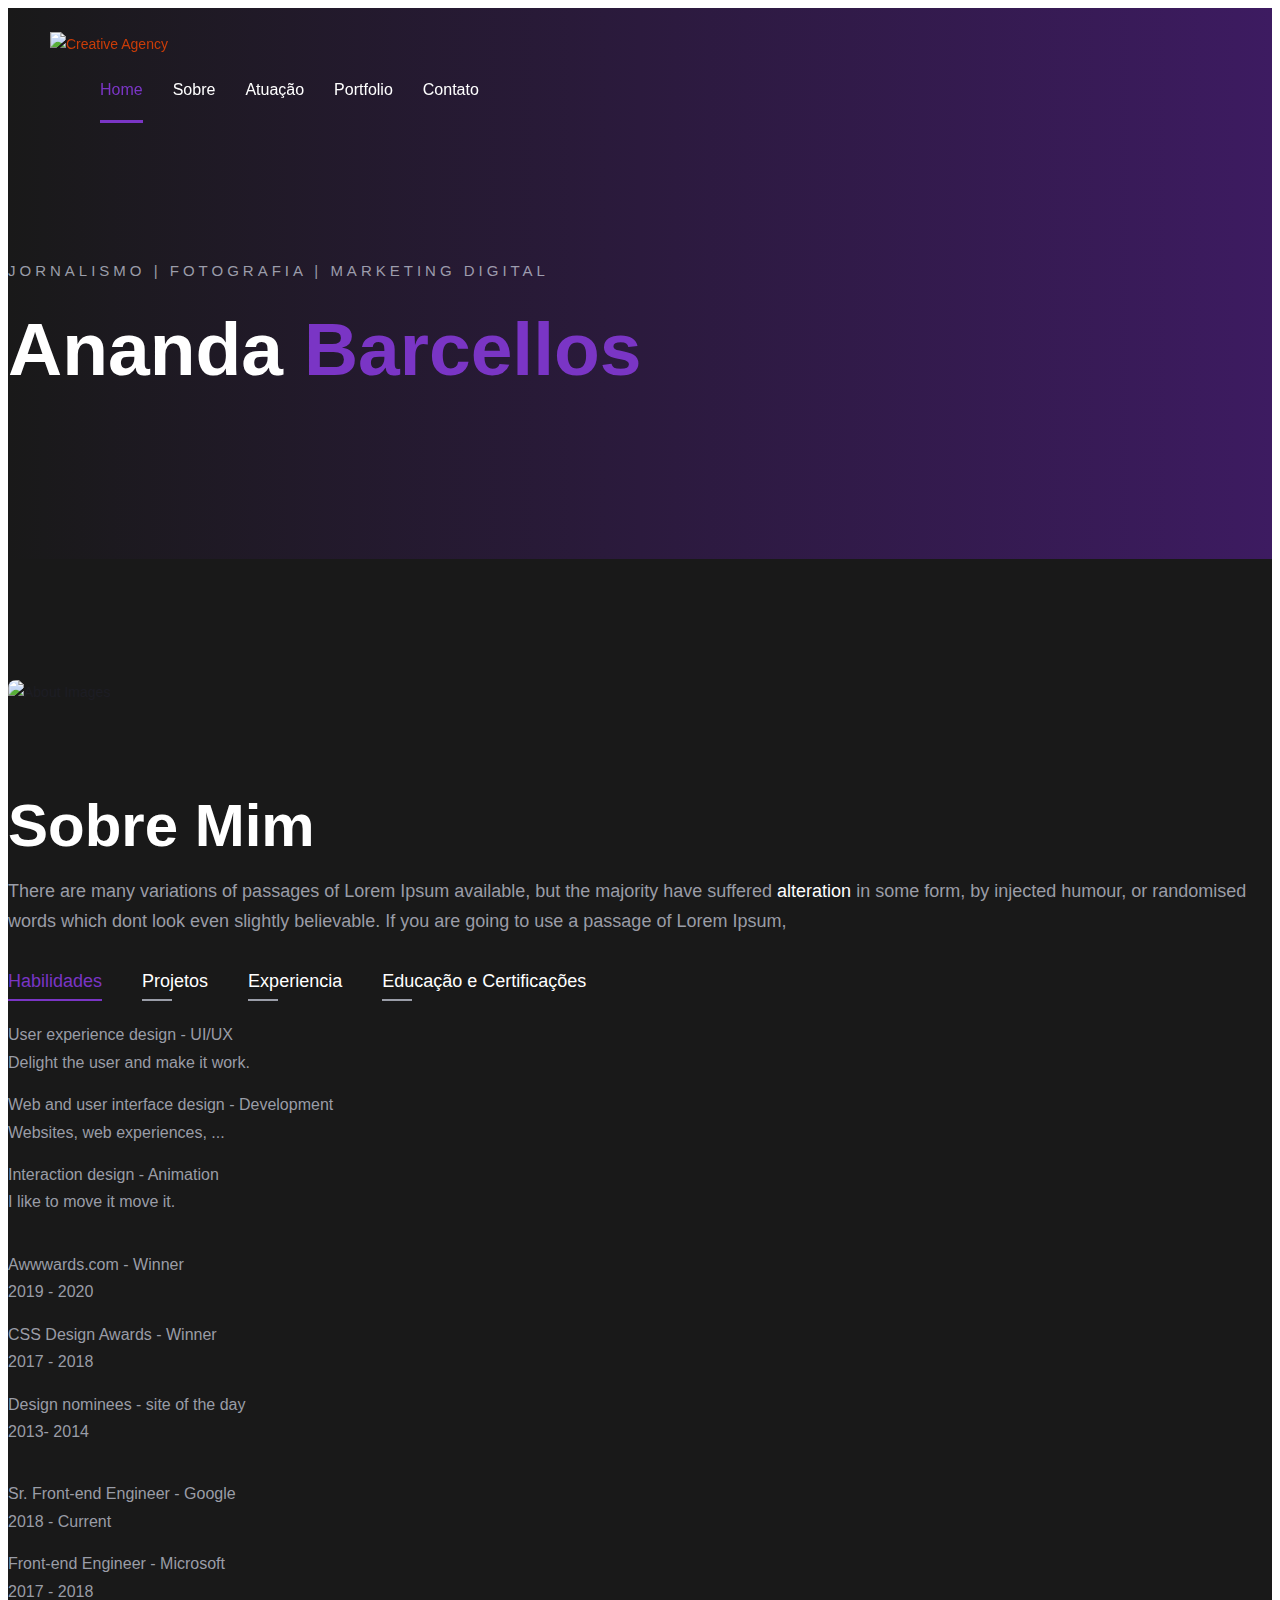
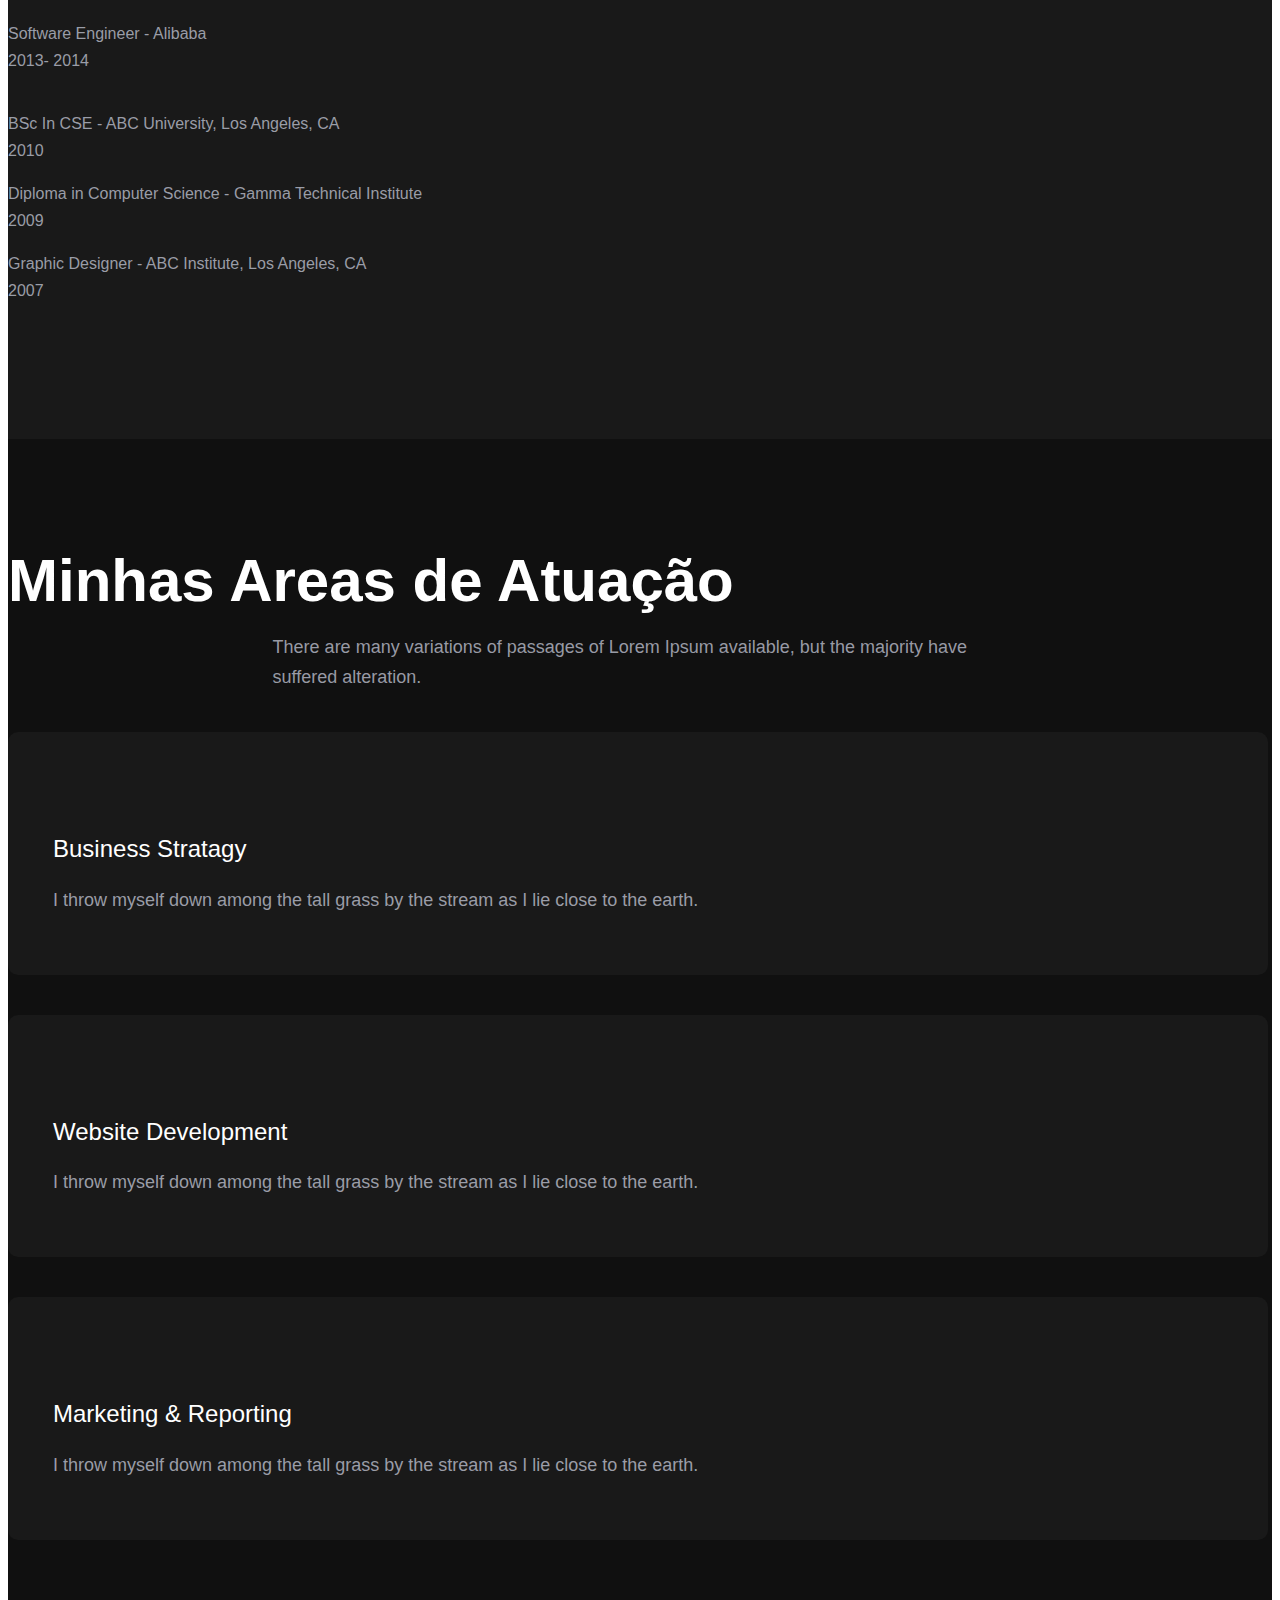
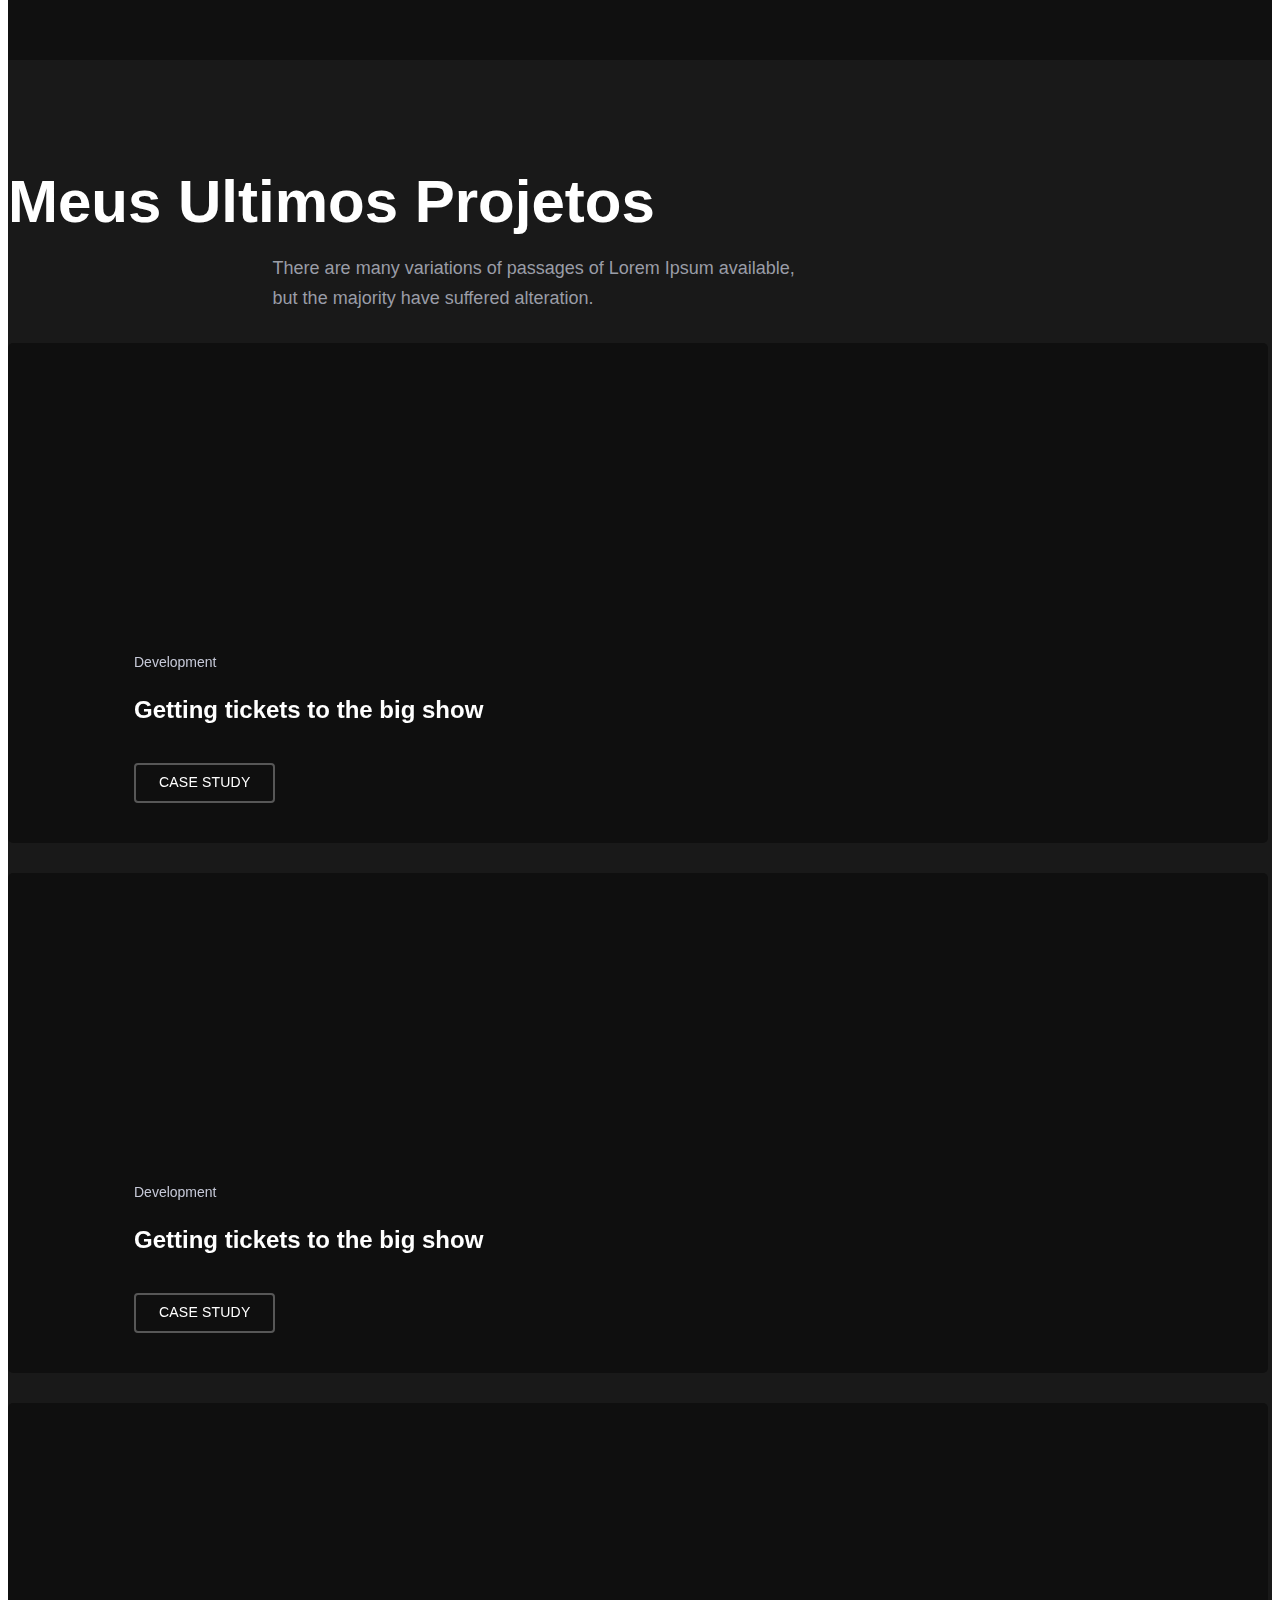
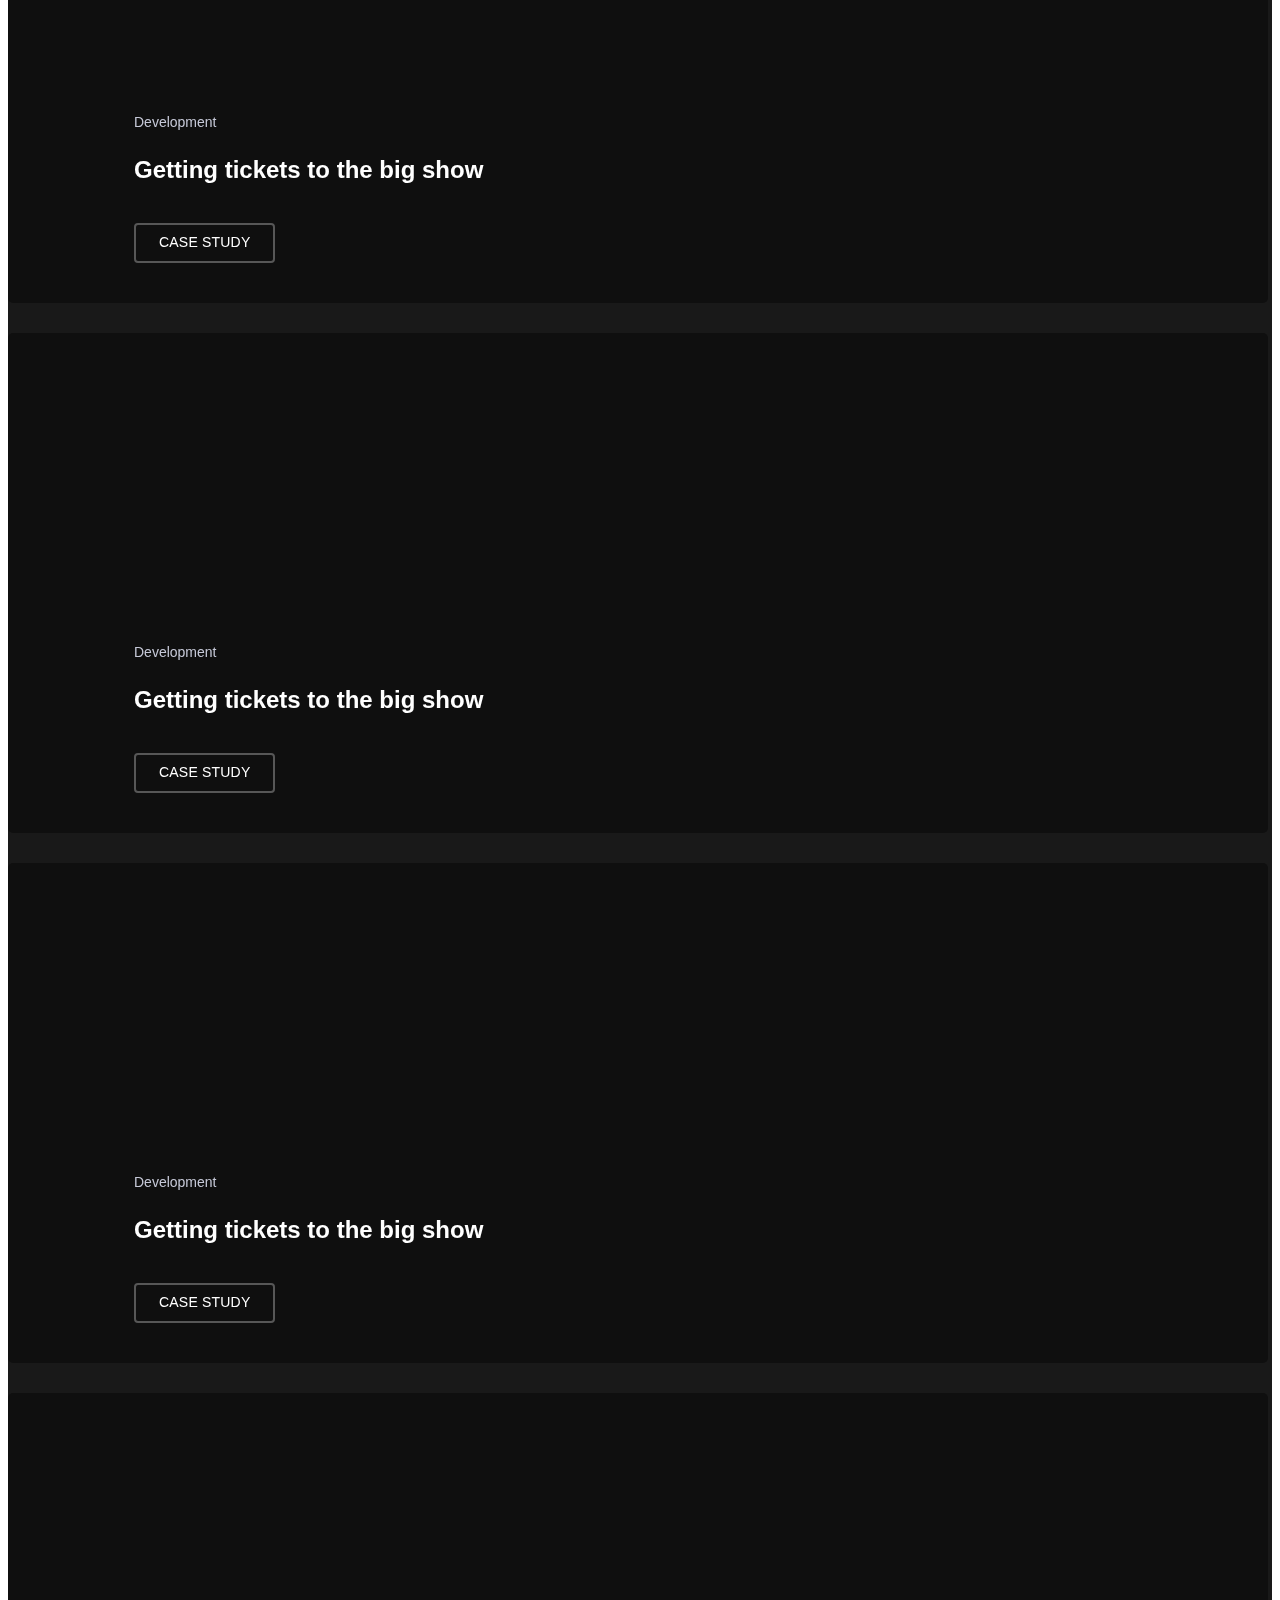
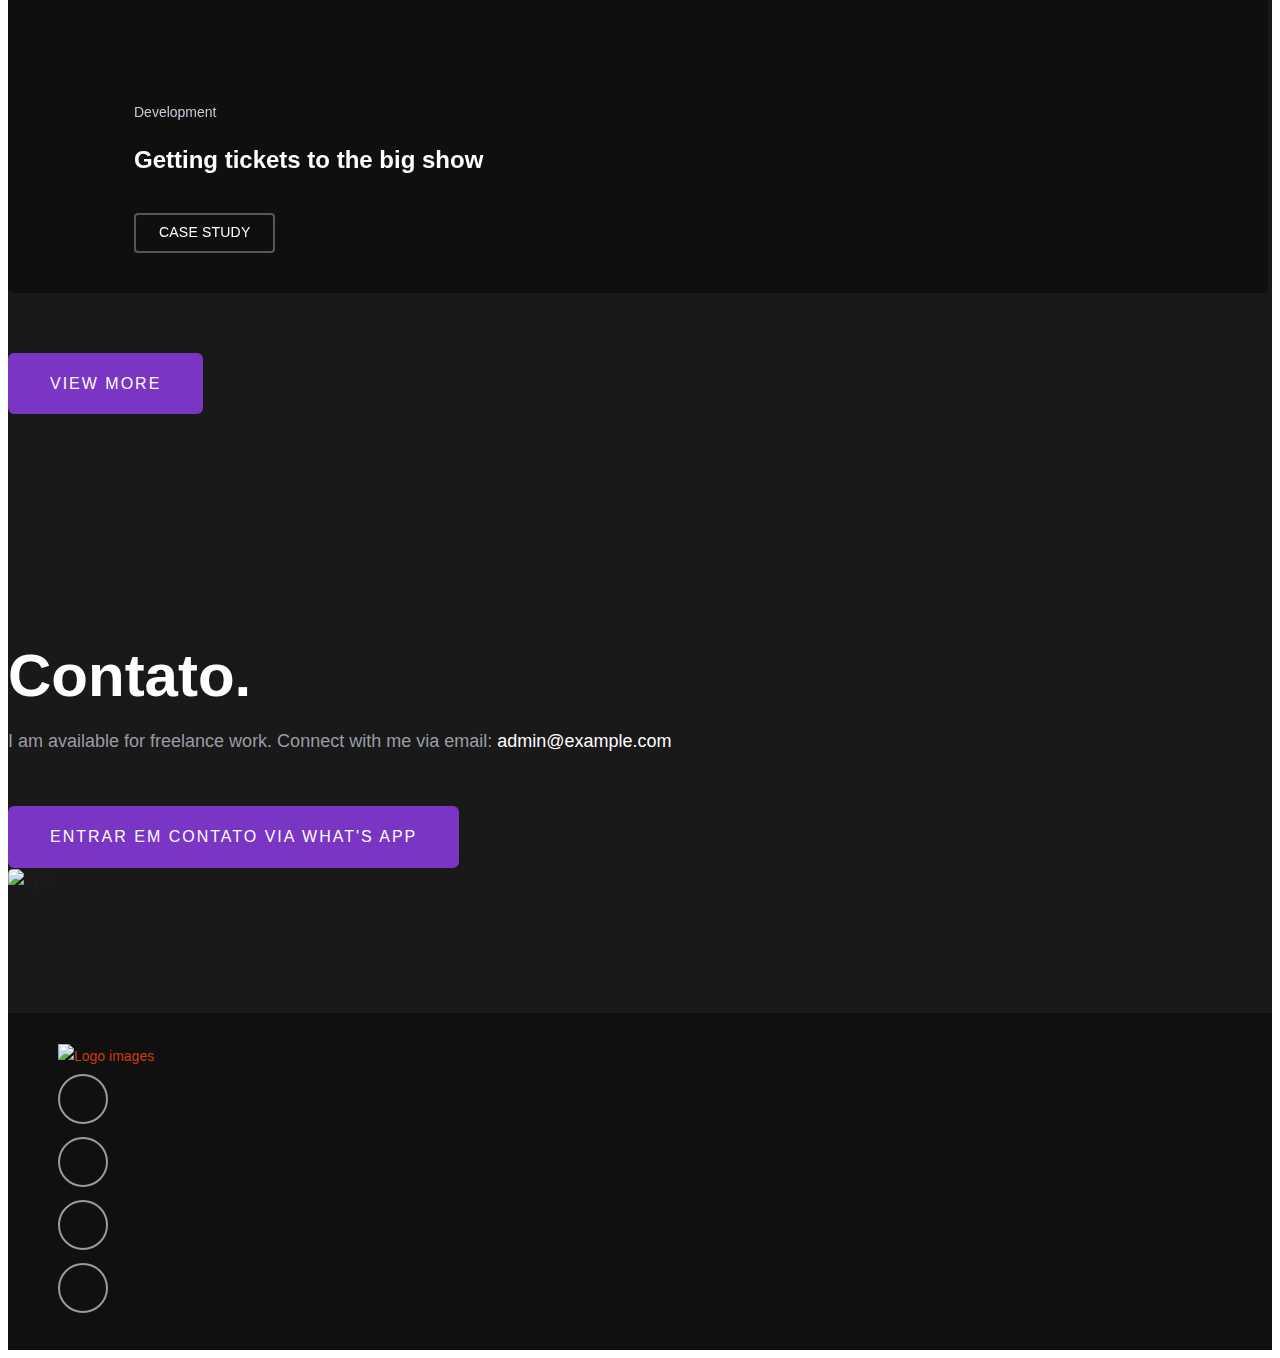
==== index.html @ 5b83ea2a "add bg gradient" ====
<!doctype html>
<html class="no-js" lang="pt-br">

<head>
    <meta charset="utf-8">
    <meta http-equiv="x-ua-compatible" content="ie=edge">
    <title>Ananda Barcellos</title>
    <meta name="robots" content="noindex, follow" />
    <meta name="description" content="">
    <meta name="viewport" content="width=device-width, initial-scale=1, shrink-to-fit=no">
    <!-- Favicon -->
    <link rel="shortcut icon" type="image/x-icon" href="assets/images/favicon.ico">

    <!-- CSS
	============================================ -->
    <!-- Bootstrap CSS -->
    <link rel="stylesheet" href="assets/css/vendor/bootstrap.min.css">
    <link rel="stylesheet" href="assets/css/vendor/fontawesome.css">
    <link rel="stylesheet" href="assets/css/vendor/lightbox.css">
    <link rel="stylesheet" href="assets/css/plugins/plugins.css">
    <link rel="stylesheet" href="assets/css/style.css">
    <link rel="stylesheet" href="https://pro.fontawesome.com/releases/v5.10.0/css/all.css" integrity="sha384-AYmEC3Yw5cVb3ZcuHtOA93w35dYTsvhLPVnYs9eStHfGJvOvKxVfELGroGkvsg+p" crossorigin="anonymous"/>

</head>

<body class="position-relative spybody" data-spy="scroll" data-target=".navbar-example2" data-offset="150">
    <div class="main-page active-dark">
        <!-- Start Header Area  -->
        <header class="header-area header-style-two header--transparent color-black header--sticky">
            <div class="header-wrapper">
                <div class="header-left d-flex align-items-center">
                    <div class="logo">
                        <a href="index.html">
                            <img src="assets/images/logo/logo-symbol-dark.png" alt="Creative Agency">
                        </a>
                    </div>
                    <nav class="mainmenunav d-lg-block ml--50">
                        <div class="navbar-example2">
                            <!-- Start Mainmanu Nav -->
                            <ul class="mainmenu nav nav-pills">
                                <li class="nav-item">
                                    <a class="nav-link smoth-animation active" href="#home">Home</a>
                                </li>
                                <li>
                                    <a class="nav-link smoth-animation" href="#about">Sobre</a>
                                </li>
                                <li class="nav-item">
                                    <a class="nav-link smoth-animation" href="#service">Atuação</a>
                                </li>
                                <li class="nav-item">
                                    <a class="nav-link smoth-animation" href="#portfolio">Portfolio</a>
                                </li>
                                <!-- <li class="nav-item">
                                    <a class="nav-link smoth-animation" href="#blog">Blog</a>
                                </li> -->
                                <li class="nav-item">
                                    <a class="nav-link smoth-animation" href="#contact">Contato</a>
                                </li>
                            </ul>
                            <!-- End Mainmanu Nav -->
                        </div>
                    </nav>
                </div>
                <div class="header-right">
                    <div class="social-share-inner">
                        <ul class="social-share social-style--2 color-black d-flex justify-content-start liststyle">
                            <li><a href="#"><i class="fab fa-facebook-f"></i></a></li>
                            <li><a href="#"><i class="fab fa-linkedin-in"></i></a></li>
                            <li><a href="#"><i class="fab fa-twitter"></i></a></li>
                            <li><a href="#"><i class="fab fa-instagram"></i></a></li>
                        </ul>
                    </div>
                    <div class="header-btn ml_md--20 ml_sm--0">
                    </div>
                    <!-- Start Humberger Menu  -->
                    <div class="humberger-menu d-block d-lg-none pl--20 pl_sm--10">
                        <span class="menutrigger text-white">
                            <i data-feather="menu"></i>
                        </span>
                    </div>
                    <!-- End Humberger Menu  -->
                    <!-- Start Close Menu  -->
                    <div class="close-menu d-block d-lg-none">
                        <span class="closeTrigger">
                            <i data-feather="x"></i>
                        </span>
                    </div>
                    <!-- End Close Menu  -->
                </div>
            </div>
        </header>
        <!-- End Header Area  -->

        <!-- Start Page Wrapper  -->
        <main class="page-wrapper">
            <!-- Start Slider Area  -->
            <div class="rn-slider-area" id="home">
                <!-- Start Single Slide  -->
                <div class="slide personal-portfolio-slider slider-paralax slider-style-3 d-flex align-items-center justify-content-center  bg_color--8">
                    <div class="container">
                        <div class="row">
                            <div class="col-lg-12">
                                <div class="inner text-left">
                                    <span>Jornalismo | Fotografia | Marketing Digital</span>
                                    <h1 class="title">Ananda <span>Barcellos</span><h1>
                                </div>
                            </div>
                        </div>
                    </div>
                    <!-- End Single Slide  -->
                </div>
            </div>
            <!-- End Slider Area  -->

            <!-- Start About Area  -->
            <div class="about-area rn-section-gap bg_color--1" id="about">
                <div class="about-wrapper">
                    <div class="container">
                        <div class="row row--35 align-items-center">
                            <div class="col-lg-5">
                                <div class="thumbnail">
                                    <img class="w-100" src="assets/images/about/perfil.jpeg" alt="About Images" />
                                </div>
                            </div>
                            <div class="col-lg-7">
                                <div class="about-inner inner pt--100 pt_sm--40 pt_md--40">
                                    <div class="section-title">
                                        <h2 class="title">Sobre Mim</h2>
                                        <p class="description">There are many variations of passages of Lorem Ipsum
                                            available, but the majority have suffered <a href="#">alteration</a> in
                                            some form, by injected humour, or randomised words which dont look even
                                            slightly believable. If you are going to use a passage of Lorem Ipsum,
                                        </p>
                                    </div>
                                    <div class="tab-wrapper mt--30">
                                        <ul class="nav nav-tabs tab-style--1" id="myTab" role="tablist">
                                            <li class="nav-item">
                                                <a class="nav-link active" id="mainskill" data-toggle="tab" href="#rn-mainskill" role="tab" aria-controls="mainskill" aria-selected="true">Habilidades</a>
                                            </li>
                                            <li class="nav-item">
                                                <a class="nav-link" id="awards" data-toggle="tab" href="#rn-awards" role="tab" aria-controls="awards" aria-selected="false">Projetos</a>
                                            </li>
                                            <li class="nav-item">
                                                <a class="nav-link" id="experience" data-toggle="tab" href="#rn-experience" role="tab" aria-controls="experience" aria-selected="false">Experiencia</a>
                                            </li>
                                            <li class="nav-item">
                                                <a class="nav-link" id="education" data-toggle="tab" href="#rn-education" role="tab" aria-controls="education" aria-selected="false">Educação e Certificações</a>
                                            </li>
                                        </ul>
                                        <div class="tab-content" id="myTabContent">
                                            <div class="tab-pane fade show active" id="rn-mainskill" role="tabpanel" aria-labelledby="mainskill">
                                                <div class="single-tab-content">
                                                    <ul>
                                                        <li><a href="service.html">User experience design <span> -
                                                                    UI/UX</span></a>Delight the user and make it
                                                            work.</li>
                                                        <li><a href="service.html">Web and user interface
                                                                design<span> -
                                                                    Development</span></a>Websites, web experiences,
                                                            ...</li>
                                                        <li><a href="service.html">Interaction design <span> -
                                                                    Animation</span></a>I
                                                            like to move it move it.</li>
                                                    </ul>
                                                </div>
                                            </div>
                                            <div class="tab-pane fade" id="rn-awards" role="tabpanel" aria-labelledby="awards">
                                                <div class="single-tab-content">
                                                    <ul>
                                                        <li><a href="service.html">Awwwards.com <span>-
                                                                    Winner</span></a> 2019 -
                                                            2020
                                                        </li>
                                                        <li><a href="service.html">CSS Design Awards <span>-
                                                                    Winner</span></a> 2017
                                                            -
                                                            2018</li>
                                                        <li><a href="service.html">Design nominees <span>- site of
                                                                    the
                                                                    day</span></a>
                                                            2013- 2014</li>
                                                    </ul>
                                                </div>
                                            </div>
                                            <div class="tab-pane fade" id="rn-experience" role="tabpanel" aria-labelledby="experience">
                                                <div class="single-tab-content">
                                                    <ul>
                                                        <li><a href="/service">Sr. Front-end Engineer<span> -
                                                                    Google</span></a> 2018
                                                            - Current</li>
                                                        <li><a href="/service">Front-end Engineer<span> -
                                                                    Microsoft</span></a> 2017
                                                            - 2018</li>
                                                        <li><a href="/service">Software Engineer<span> - Alibaba
                                                                </span></a> 2013-
                                                            2014</li>
                                                    </ul>
                                                </div>
                                            </div>

                                            <div class="tab-pane fade" id="rn-education" role="tabpanel" aria-labelledby="education">
                                                <div class="single-tab-content">
                                                    <ul>
                                                        <li><a href="/service">BSc In CSE<span> - ABC University,
                                                                    Los Angeles,
                                                                    CA</span></a> 2010</li>
                                                        <li><a href="/service">Diploma in Computer Science<span> -
                                                                    Gamma Technical
                                                                    Institute</span></a> 2009</li>
                                                        <li><a href="/service">Graphic Designer<span> - ABC
                                                                    Institute, Los Angeles,
                                                                    CA</span></a> 2007</li>
                                                    </ul>
                                                </div>
                                            </div>
                                        </div>
                                    </div>
                                </div>
                            </div>
                        </div>
                    </div>
                </div>
            </div>
            <!-- End About Area  -->

            <!-- Start Service Area  -->
            <div class="rn-service-area rn-section-gap bg_color--5" id="service">
                <div class="container">
                    <div class="row">
                        <div class="col-lg-12">
                            <div class="section-title service-style--3 text-center mb--20 mb_sm--0 md_md--0">
                                <h2 class="title">Minhas Areas de Atuação</h2>
                                <p>There are many variations of passages of Lorem Ipsum available, but the majority have
                                    suffered alteration.</p>
                            </div>
                        </div>
                    </div>
                    <div class="row">

                        <!-- Start Single Service  -->
                        <div class="col-lg-4 col-md-6 col-sm-6 col-12 mt--40">
                            <div class="single-service service__style--2 bg-color-gray">
                                <a href="pages/servicos/">
                                    <div class="service">
                                        <div class="icon">
                                            <i data-feather="cast"></i>
                                        </div>
                                        <div class="content">
                                            <h3 class="title">Business Stratagy</h3>
                                            <p>I throw myself down among the tall grass by the stream as I lie close to
                                                the earth.</p>
                                        </div>
                                    </div>
                                </a>
                            </div>
                        </div>
                        <!-- End Single Service  -->

                        <!-- Start Single Service  -->
                        <div class="col-lg-4 col-md-6 col-sm-6 col-12 mt--40">
                            <div class="single-service service__style--2 bg-color-gray">
                                <a href="service-details.html">
                                    <div class="service">
                                        <div class="icon">
                                            <i data-feather="layers"></i>
                                        </div>
                                        <div class="content">
                                            <h3 class="title">Website Development</h3>
                                            <p>I throw myself down among the tall grass by the stream as I lie close to
                                                the earth.</p>
                                        </div>
                                    </div>
                                </a>
                            </div>
                        </div>
                        <!-- End Single Service  -->

                        <!-- Start Single Service  -->
                        <div class="col-lg-4 col-md-6 col-sm-6 col-12 mt--40">
                            <div class="single-service service__style--2 bg-color-gray">
                                <a href="service-details.html">
                                    <div class="service">
                                        <div class="icon">
                                            <i data-feather="users"></i>
                                        </div>
                                        <div class="content">
                                            <h3 class="title">Marketing & Reporting</h3>
                                            <p>I throw myself down among the tall grass by the stream as I lie close to
                                                the earth.</p>
                                        </div>
                                    </div>
                                </a>
                            </div>
                        </div>
                        <!-- End Single Service  -->

                       
                    </div>
                </div>
            </div>
            <!-- Start Service Area  -->

            <!-- Start Portfolio Area  -->
            <div class="rn-portfolio-area rn-section-gap bg_color--1" id="portfolio">
                <div class="container">
                    <div class="row">
                        <div class="col-lg-12">
                            <div class="section-title section-title--3 text-center mb--30">
                                <h2 class="title">Meus Ultimos Projetos</h2>
                                <p>There are many variations of passages of Lorem Ipsum available, <br /> but the
                                    majority have suffered alteration.</p>
                            </div>
                        </div>
                    </div>
                    <div class="row">
                        <!-- Start Single Portfolio  -->
                        <div class="col-lg-4 col-md-6 col-sm-6 col-12 mt--30">
                            <div class="portfolio text-center">
                                <div class="thumbnail-inner">
                                    <div class="thumbnail image-8"></div>
                                    <div class="bg-blr-image image-8"></div>
                                </div>
                                <div class="content">
                                    <div class="inner">
                                        <p>Development</p>
                                        <h4><a href="pages/servicos/index.html">Getting tickets to the big show</a>
                                        </h4>
                                        <div class="portfolio-button">
                                            <a class="rn-btn" href="portfolio-details.html">Case Study</a>
                                        </div>
                                    </div>
                                </div>
                            </div>
                        </div>
                        <!-- End Single Portfolio  -->

                        <!-- Start Single Portfolio  -->
                        <div class="col-lg-4 col-md-6 col-sm-6 col-12 mt--30">
                            <div class="portfolio text-center">
                                <div class="thumbnail-inner">
                                    <div class="thumbnail image-7"></div>
                                    <div class="bg-blr-image image-7"></div>
                                </div>
                                <div class="content">
                                    <div class="inner">
                                        <p>Development</p>
                                        <h4><a href="portfolio-details.html">Getting tickets to the big show</a>
                                        </h4>
                                        <div class="portfolio-button">
                                            <a class="rn-btn" href="portfolio-details.html">Case Study</a>
                                        </div>
                                    </div>
                                </div>
                            </div>
                        </div>
                        <!-- End Single Portfolio  -->

                        <!-- Start Single Portfolio  -->
                        <div class="col-lg-4 col-md-6 col-sm-6 col-12 mt--30">
                            <div class="portfolio text-center">
                                <div class="thumbnail-inner">
                                    <div class="thumbnail image-3"></div>
                                    <div class="bg-blr-image image-3"></div>
                                </div>
                                <div class="content">
                                    <div class="inner">
                                        <p>Development</p>
                                        <h4><a href="portfolio-details.html">Getting tickets to the big show</a>
                                        </h4>
                                        <div class="portfolio-button">
                                            <a class="rn-btn" href="portfolio-details.html">Case Study</a>
                                        </div>
                                    </div>
                                </div>
                            </div>
                        </div>
                        <!-- End Single Portfolio  -->
                        <!-- Start Single Portfolio  -->
                        <div class="col-lg-4 col-md-6 col-sm-6 col-12 mt--30">
                            <div class="portfolio text-center">
                                <div class="thumbnail-inner">
                                    <div class="thumbnail image-4"></div>
                                    <div class="bg-blr-image image-4"></div>
                                </div>
                                <div class="content">
                                    <div class="inner">
                                        <p>Development</p>
                                        <h4><a href="portfolio-details.html">Getting tickets to the big show</a>
                                        </h4>
                                        <div class="portfolio-button">
                                            <a class="rn-btn" href="portfolio-details.html">Case Study</a>
                                        </div>
                                    </div>
                                </div>
                            </div>
                        </div>
                        <!-- End Single Portfolio  -->

                        <!-- Start Single Portfolio  -->
                        <div class="col-lg-4 col-md-6 col-sm-6 col-12 mt--30">
                            <div class="portfolio text-center">
                                <div class="thumbnail-inner">
                                    <div class="thumbnail image-3"></div>
                                    <div class="bg-blr-image image-3"></div>
                                </div>
                                <div class="content">
                                    <div class="inner">
                                        <p>Development</p>
                                        <h4><a href="portfolio-details.html">Getting tickets to the big show</a>
                                        </h4>
                                        <div class="portfolio-button">
                                            <a class="rn-btn" href="portfolio-details.html">Case Study</a>
                                        </div>
                                    </div>
                                </div>
                            </div>
                        </div>
                        <!-- End Single Portfolio  -->

                        <!-- Start Single Portfolio  -->
                        <div class="col-lg-4 col-md-6 col-sm-6 col-12 mt--30">
                            <div class="portfolio text-center">
                                <div class="thumbnail-inner">
                                    <div class="thumbnail image-2"></div>
                                    <div class="bg-blr-image image-2"></div>
                                </div>
                                <div class="content">
                                    <div class="inner">
                                        <p>Development</p>
                                        <h4><a href="portfolio-details.html">Getting tickets to the big show</a>
                                        </h4>
                                        <div class="portfolio-button">
                                            <a class="rn-btn" href="portfolio-details.html">Case Study</a>
                                        </div>
                                    </div>
                                </div>
                            </div>
                        </div>
                        <!-- End Single Portfolio  -->
                    </div>
                    <div class="row">
                        <div class="col-lg-12">
                            <div class="view-more-btn mt--60 mt_sm--30 text-center">
                                <a class="rn-button-style--2 btn_solid" href="#">View More</a>
                            </div>
                        </div>
                    </div>
                </div>
            </div>
            <!-- Start Portfolio Area  -->


            <!-- Start Contact Area  -->
            <div class="rn-contact-area rn-section-gap bg_color--1" id="contact">
                <div class="contact-form--1">
                    <div class="container">
                        <div class="row row--35 align-items-start">
                            <div class="col-lg-6 order-2 order-lg-1">
                                <div class="section-title text-left mb--50 mb_sm--30 mb_md--30">
                                    <h2 class="title">Contato.</h2>
                                    <p class="description">I am available for freelance work. Connect with me via
                                        email:
                                        <a href="mailto:admin@example.com"> admin@example.com</a> </p>
                                </div>
                                <div class="form-wrapper">
                                    
                                        
                                        <a href="https://api.whatsapp.com/send?phone=5581991337891" class="rn-button-style--2 btn_solid" type="submit" value="submit" name="submit" id="mc-embedded-subscribe">Entrar em contato via What's App</a>
                                    
                                </div>
                            </div>
                            <div class="col-lg-6 order-1 order-lg-2">
                                <div class="thumbnail mb_md--30 mb_sm--30">
                                    <img src="assets/images/about/about-9.jpg" alt="trydo" />
                                </div>
                            </div>
                        </div>
                    </div>
                </div>
            </div>
            <!-- End Contact Area  -->
        </main>
        <!-- End Page Wrapper  -->
        <!-- Start Footer Style Two  -->
        <div class="footer-style-2 ptb--30 bg_image bg_image--1" data-black-overlay="6">
            <div class="wrapper plr--50 plr_sm--20">
                <div class="row align-items-center justify-content-between">
                    <div class="col-lg-4 col-md-6 col-sm-6 col-12">
                        <div class="inner">
                            <div class="logo text-center text-sm-left mb_sm--20">
                                <a href="#">
                                    <img src="assets/images/logo/logo.png" alt="Logo images" />
                                </a>
                            </div>
                        </div>
                    </div>
                    <div class="col-lg-4 col-md-6 col-sm-6 col-12">
                        <div class="inner text-center">
                            <ul class="social-share rn-lg-size d-flex justify-content-center liststyle">
                                <li><a href="#"><i class="fab fa-facebook-f"></i></a></li>
                                <li><a href="#"><i class="fab fa-linkedin-in"></i></a></li>
                                <li><a href="#"><i class="fab fa-twitter"></i></a></li>
                                <li><a href="#"><i class="fab fa-skype"></i></a></li>
                            </ul>
                        </div>
                    </div>
                    <div class="col-lg-4 col-md-12 col-sm-12 col-12">
                        <div class="inner text-lg-right text-center mt_md--20 mt_sm--20">
                            <div class="text">
                                <p></p>
                            </div>
                        </div>
                    </div>
                </div>
            </div>
        </div>
        <!-- End Footer Style Two  -->
    </div>
    <!-- JS
============================================ -->
    <!-- Modernizer JS -->
    <script src="assets/js/vendor/modernizr.min.js"></script>
    <!-- jQuery JS -->
    <script src="assets/js/vendor/jquery.js"></script>
    <!-- Bootstrap JS -->
    <script src="assets/js/vendor/bootstrap.min.js"></script>
    <script src="assets/js/vendor/stellar.js"></script>
    <script src="assets/js/vendor/particles.js"></script>
    <script src="assets/js/vendor/masonry.js"></script>
    <script src="assets/js/vendor/stickysidebar.js"></script>
    <script src="assets/js/plugins/plugins.min.js"></script>
    <!-- Main JS -->
    <script src="assets/js/main.js"></script>


</body>

</html>
---- assets/css/style.css ----
/*********************************************************************************

	Template Name: Trydo Html Creative Agency Template
	Note: This is style css.

**********************************************************************************/
/**************************************************************
	
	STYLESHEET INDEXING
	|
	|
	|___ Default Styles
	|	|
	|	|___ variables
	|	|___ mixins
	|	|___ reset
	|	|___ typography
	|	|___ extend
	|	|___ animations
	|	|___ shortcode
	|	|___ spacing
	|
	|
	|___Header Styles
	|	|___ header
	|	|___ mainmenu
	|
	|
	|___Inner Styles
	|	|___ breadcrump 
	|	|___ section-title 
	|	|___ button
	|	|___ pagination
	|	|___ socialicon
	|	|___ footer
	|
	|___Elements Styles
	|	|___ portfolio 
	|	|___ service 
	|	|___ slider 
	|	|___ counterup 
	|	|___ testimonial 
	|	|___ brand 
	|	|___ team 
	|	|___ callto-action 
	|	|___ tab 
	|	|___ accordion 
	|	|___ list 
	|	|___ pricing 
	|	|___ contact 
	|
	|___BLog Styles
	|	|___ blog 
	|	|___ blog-details 
	|
	|___Template Styles
	|	|___ about 
	|	|___ portfolio-details
	|	|___ service-details
	|	|___ preview
	|
	|
	|___ END STYLESHEET INDEXING

***************************************************************/
/**************************************
    Default Styles
***************************************/
/*===============================
    Font Family 
=================================*/
/*===============================
    Color Variation 
=================================*/
/* container 450px*/
/* container 300px*/
/**
 * Reset Styels
 */
 :root {
  --secondary-color: #7a35c5;
  --secondary-darker-color: #3d1b61;
  --gradient-secondary: #3539c5;
  --primary-color: #191919;
}
@import url("https://fonts.googleapis.com/css?family=Montserrat:400,400i,500,600,700,800,900|Poppins:300,400,500,600,700,700i&display=swap");
* {
  -webkit-box-sizing: border-box;
  box-sizing: border-box;
}

article,
aside,
details,
figcaption,
figure,
footer,
header,
nav,
section,
summary {
  display: block;
}

audio,
canvas,
video {
  display: inline-block;
}

audio:not([controls]) {
  display: none;
  height: 0;
}

[hidden] {
  display: none;
}

html,
button,
input,
select,
textarea {
  font-family: "Source Sans Pro", Helvetica, sans-serif;
}

a {
  color: #ca3c08;
  text-decoration: none;
}

a:visited {
  color: #ac0404;
}

a:focus {
  outline: thin dotted;
}

a:active,
a:hover {
  color: #ea9629;
  outline: 0;
}

a:hover {
  text-decoration: underline;
}

address {
  font-style: italic;
  margin: 0 0 24px;
}

abbr[title] {
  border-bottom: 1px dotted;
}

b,
strong {
  font-weight: bold;
}

dfn {
  font-style: italic;
}

mark {
  background: #ff0;
  color: #000;
}

p {
  margin: 0 0 24px;
}

code,
kbd,
pre,
samp {
  font-family: monospace, serif;
  font-size: 14px;
  -webkit-hyphens: none;
  -moz-hyphens: none;
  -ms-hyphens: none;
  hyphens: none;
}

pre {
  background: #f5f5f5;
  color: #666;
  font-family: monospace;
  font-size: 14px;
  margin: 20px 0;
  overflow: auto;
  padding: 20px;
  white-space: pre;
  white-space: pre-wrap;
  word-wrap: break-word;
}

blockquote,
q {
  -webkit-hyphens: none;
  -moz-hyphens: none;
  -ms-hyphens: none;
  hyphens: none;
  quotes: none;
}

blockquote:before,
blockquote:after,
q:before,
q:after {
  content: "";
  content: none;
}

blockquote {
  font-size: 18px;
  font-style: italic;
  font-weight: 300;
  margin: 24px 40px;
}

blockquote blockquote {
  margin-right: 0;
}

blockquote cite,
blockquote small {
  font-size: 14px;
  font-weight: normal;
  text-transform: uppercase;
}

blockquote em,
blockquote i {
  font-style: normal;
  font-weight: 300;
}

blockquote strong,
blockquote b {
  font-weight: 400;
}

small {
  font-size: smaller;
}

sub,
sup {
  font-size: 75%;
  line-height: 0;
  position: relative;
  vertical-align: baseline;
}

sup {
  top: -0.5em;
}

sub {
  bottom: -0.25em;
}

dl {
  margin: 0 20px;
}

dt {
  font-weight: bold;
}

dd {
  margin: 0 0 20px;
}

menu,
ol,
ul {
  margin: 16px 0;
  padding: 0 0 0 40px;
}

ul {
  list-style-type: square;
}

nav ul,
nav ol {
  list-style: none;
  list-style-image: none;
}

li > ul,
li > ol {
  margin: 0;
}

img {
  -ms-interpolation-mode: bicubic;
  border: 0;
  vertical-align: middle;
}

svg:not(:root) {
  overflow: hidden;
}

figure {
  margin: 0;
}

form {
  margin: 0;
}

fieldset {
  border: 1px solid #c0c0c0;
  margin: 0 2px;
  min-width: inherit;
  padding: 0.35em 0.625em 0.75em;
}

legend {
  border: 0;
  padding: 0;
  white-space: normal;
}

button,
input,
select,
textarea {
  font-size: 100%;
  margin: 0;
  max-width: 100%;
  vertical-align: baseline;
}

button,
input {
  line-height: normal;
}

button,
html input[type="button"],
input[type="reset"],
input[type="submit"] {
  -webkit-appearance: button;
  -moz-appearance: button;
  appearance: button;
  cursor: pointer;
}

button[disabled],
input[disabled] {
  cursor: default;
}

input[type="checkbox"],
input[type="radio"] {
  padding: 0;
}

input[type="search"] {
  -webkit-appearance: textfield;
  -moz-appearance: textfield;
  appearance: textfield;
  appearance: textfield;
  padding-right: 2px;
  width: 270px;
}

input[type="search"]::-webkit-search-decoration {
  -webkit-appearance: none;
  appearance: none;
}

button::-moz-focus-inner,
input::-moz-focus-inner {
  border: 0;
  padding: 0;
}

textarea {
  overflow: auto;
  vertical-align: top;
}

table {
  border-bottom: 1px solid #ededed;
  border-collapse: collapse;
  border-spacing: 0;
  font-size: 14px;
  line-height: 2;
  margin: 0 0 20px;
  width: 100%;
}

caption,
th,
td {
  font-weight: normal;
  text-align: left;
}

caption {
  font-size: 16px;
  margin: 20px 0;
}

th {
  font-weight: bold;
  text-transform: uppercase;
}

td {
  border-top: 1px solid #ededed;
  padding: 6px 10px 6px 0;
}

del {
  color: #333;
}

ins {
  background: #fff9c0;
  text-decoration: none;
}

hr {
  background-size: 4px 4px;
  border: 0;
  height: 1px;
  margin: 0 0 24px;
}

/**
 * Typography
 */
* {
  -webkit-box-sizing: border-box;
          box-sizing: border-box;
}

img {
  max-width: 100%;
}

html {
  overflow: hidden;
  overflow-y: auto;
}

body {
  overflow: hidden;
  font-size: 14px;
  line-height: 1.71429;
  -webkit-font-smoothing: antialiased;
  -moz-osx-font-smoothing: grayscale;
  font-family: "Poppins", sans-serif;
  color: #1d1d24;
  font-weight: 400;
}

a {
  -webkit-transition: all 0.4s ease-in-out 0s;
  -o-transition: all 0.4s ease-in-out 0s;
  transition: all 0.4s ease-in-out 0s;
}

h1,
h2,
h3,
h4,
h5,
h6,
.h1,
.h2,
.h3,
.h4,
.h5,
.h6,
address,
p,
pre,
blockquote,
dl,
dd,
menu,
ol,
ul,
table,
caption,
hr {
  margin: 0;
  margin-bottom: 15px;
}

h1,
h2,
h3,
h4,
h5,
h6,
.h1,
.h2,
.h3,
.h4,
.h5,
.h6 {
  font-family: "Poppins", sans-serif;
  line-height: 1.4074;
  color: #1f1f25;
}

h1,
.h1 {
  font-size: 64px;
}

h2,
.h2 {
  font-size: 54px;
}

h3,
.h3 {
  font-size: 24px;
}

h4,
.h4 {
  font-size: 20px;
}

h5,
.h5 {
  font-size: 18px;
}

h6,
.h6 {
  font-size: 16px;
}

@media only screen and (min-width: 768px) and (max-width: 991px) {
  h1,
  .h1 {
    font-size: 60px;
  }
  h2,
  .h2 {
    font-size: 52px;
  }
  h3,
  .h3 {
    font-size: 22px;
  }
}

@media only screen and (max-width: 767px) {
  h1,
  .h1 {
    font-size: 58px;
  }
  h2,
  .h2 {
    font-size: 50px;
  }
  h3,
  .h3 {
    font-size: 22px;
  }
}

@media only screen and (max-width: 575px) {
  h1,
  .h1 {
    font-size: 56px;
  }
}

h1,
.h1,
h2,
.h2,
h3,
.h3 {
  font-weight: 700;
}

h4,
.h4,
h5,
.h5 {
  font-weight: 600;
}

h6,
.h6 {
  font-weight: 500;
}

a:hover,
a:focus,
a:active {
  text-decoration: none;
  outline: none;
}

a:visited {
  color: inherit;
}

input,
button,
select,
textarea {
  background: transparent;
  border: 1px solid #d4d4d4;
  -webkit-transition: all 0.4s ease-out 0s;
  -o-transition: all 0.4s ease-out 0s;
  transition: all 0.4s ease-out 0s;
  color: #1d1d24;
}

input:focus, input:active,
button:focus,
button:active,
select:focus,
select:active,
textarea:focus,
textarea:active {
  outline: none;
  border-color: var(--secondary-color);
}

input,
select,
textarea {
  width: 100%;
  font-size: 14px;
}

input,
select {
  height: 40px;
  padding: 0 15px;
}

ul.liststyle.bullet li {
  font-size: 18px;
  line-height: 30px;
  color: rgba(29, 29, 36, 0.75);
  position: relative;
  padding-left: 30px;
}

@media only screen and (max-width: 767px) {
  ul.liststyle.bullet li {
    padding-left: 19px;
  }
}

ul.liststyle.bullet li::before {
  position: absolute;
  content: "";
  width: 6px;
  height: 6px;
  border-radius: 100%;
  background: rgba(29, 29, 36, 0.75);
  left: 0;
  top: 10px;
}

ul.liststyle.bullet li + li {
  margin-top: 8px;
}

/*=====================
Common Css 
=======================*/
.textBlack {
  color: #000000;
}

.bodyColor {
  color: #535353;
}

.single-service.service__style--2:hover .content h3.title, .single-service.service__style--2:hover .content p {
  color: #ffffff;
}

.color-1 {
  color: #8956e2;
}

.color-2 {
  color: #11ccd3;
}

.color-3 {
  color: #f4769a;
}

.color-4 {
  color: #2f21b3;
}

.bgcolor-4 {
  background: #2f21b3;
}

.mainmenunav ul.mainmenu, .mainmenunav ul.mainmenu > li > ul.submenu, .color-white .mainmenunav ul.mainmenu, .color-black .mainmenunav ul.mainmenu, .breadcrumb-inner .page-list, .rn-pagination ul.page-list, ul.brand-style, ul.nav.tab-style--1, .list-style--1, ul.list-style, .blog-single-page-title ul.blog-meta {
  padding: 0;
  margin: 0;
  list-style: none;
}

.liststyle {
  padding: 0;
  margin: 0;
  list-style: none;
}

.header-area .header-wrapper a.rn-btn, .mainmenunav ul.mainmenu > li > a, .mainmenunav ul.mainmenu > li > ul.submenu, .mainmenunav ul.mainmenu > li > ul.submenu li a, a.btn-transparent, a.btn-transparent::after, a.rn-btn,
button.rn-btn, .rn-pagination ul.page-list li a::before, ul.social-share li a, .footer-default .footer-right .footer-widget ul.ft-link li a, .portfolio, .portfolio .thumbnail-inner::before, .portfolio .thumbnail::after, .portfolio .bg-blr-image, .portfolio .content .inner .portfolio-button, .portfolio-tilthover .portfolio .bg-blr-image, .portfolio-tilthover .portfolio .content, .portfolio-sacousel-inner .slick-dots li button::after,
.rn-slick-dot .slick-dots li button::after, .portfolio-style--3, .portfolio-style--3 .thumbnail a img, .portfolio-style--3 .thumbnail a::after, .portfolio-style--3 .content, .portfolio-style--3 .content::before, .portfolio-style--3 .content h4.title a, .portfolio-style--3 .content .portfolio-btn, .single-service.service__style--1, .single-service.service__style--1 .icon, .single-service.service__style--1 .content h3.title, .single-service.service__style--1 .content p, .single-service.service__style--2 a, .single-service.service__style--2 .icon, .single-service.service__style--2 .content h3.title, .single-service.service__style--2 .content p, .single-service.service__style--2 a::before, .single-service.service__style--3, .single-service.service__style--4, .single-service.service__style--4::before, .single-service.service__style--4 .icon, .single-service.service__style--4 .content h3.title, .single-service.service__style--4 .content p, .standard-service .content h3 a, .team .thumbnail img, .team .thumbnail::after, ul.nav.tab-style--1 li a, ul.nav.tab-style--1 li a::before, .rn-address .icon, .rn-address .inner p a, input,
textarea, .rn-pricing .pricing-table-inner .pricing-footer a.rn-btn, .blog.blog-style--1, .blog.blog-style--1 .thumbnail a img, .blog.blog-style--1 .thumbnail a::after, .blog.blog-style--1 .content, .blog.blog-style--1 .content::before, .blog.blog-style--1 .content h4.title a, .blog.blog-style--1 .content .blog-btn, .related-work .inner h4 a, .single-demo a, .pv-tab-button li span::after,
.pv-tab-button button span::after {
  -webkit-transition: all 0.3s cubic-bezier(0.645, 0.045, 0.355, 1);
  -o-transition: all 0.3s cubic-bezier(0.645, 0.045, 0.355, 1);
  transition: all 0.3s cubic-bezier(0.645, 0.045, 0.355, 1);
}

.about-us-list h3.title {
  font-weight: 500;
}

.section-title-default h2.title {
  font-weight: 400;
}

.fontWeight900 {
  font-weight: 900 !important;
}

.fontWeight800 {
  font-weight: 800 !important;
}

.fontWeight700 {
  font-weight: 700 !important;
}

.fontWeight600 {
  font-weight: 600 !important;
}

.fontWeight500 {
  font-weight: 500 !important;
}

.fontWeight400 {
  font-weight: 400 !important;
}

.fontWeight300 {
  font-weight: 300 !important;
}

.single-service.service__style--1, .single-service.service__style--2, .single-service.service__style--3 {
  position: relative;
}

.textUpper {
  text-transform: uppercase;
}

.textCap {
  text-transform: capitalize;
}

p:last-child {
  margin-bottom: 0;
}

.bg_image {
  background-repeat: no-repeat;
  background-size: cover;
  background-position: center center;
}

.text-default-gradient {
  background: -webkit-gradient(linear, left top, right top, color-stop(50%, #f81f01), color-stop(50%, #ee076e));
  background: -webkit-linear-gradient(left, #f81f01 50%, #ee076e 50%);
  background: -o-linear-gradient(left, #f81f01 50%, #ee076e 50%);
  background: linear-gradient(to right, #f81f01 50%, #ee076e 50%);
  -webkit-background-clip: text;
  -webkit-text-fill-color: transparent;
}

.theme-gradient {
  background: -webkit-linear-gradient(349deg, #f81f01 0, #ee076e 100%);
  background: -o-linear-gradient(349deg, #f81f01 0, #ee076e 100%);
  background: linear-gradient(-259deg, #f81f01 0, #ee076e 100%);
}

.rn-pagination ul.page-list li a::before {
  background: -webkit-linear-gradient(349deg, #f81f01 0, #ee076e 100%);
  background: -o-linear-gradient(349deg, #f81f01 0, #ee076e 100%);
  background: linear-gradient(-259deg, #f81f01 0, #ee076e 100%);
}

/*!
Animate.css - http://daneden.me/animate
Version - 3.4.0
Licensed under the MIT license - http://opensource.org/licenses/MIT

Copyright (c) 2015 Daniel Eden
*/
.animated {
  -webkit-animation-duration: 1s;
  animation-duration: 1s;
  -webkit-animation-fill-mode: both;
  animation-fill-mode: both;
}

.animated.infinite {
  -webkit-animation-iteration-count: infinite;
  animation-iteration-count: infinite;
}

.animated.hinge {
  -webkit-animation-duration: 2s;
  animation-duration: 2s;
}

.animated.bounceIn,
.animated.bounceOut {
  -webkit-animation-duration: .75s;
  animation-duration: .75s;
}

.animated.flipOutX,
.animated.flipOutY {
  -webkit-animation-duration: .75s;
  animation-duration: .75s;
}

@-webkit-keyframes bounce {
  from, 20%, 53%, 80%, to {
    -webkit-animation-timing-function: cubic-bezier(0.215, 0.61, 0.355, 1);
    animation-timing-function: cubic-bezier(0.215, 0.61, 0.355, 1);
    -webkit-transform: translate3d(0, 0, 0);
    transform: translate3d(0, 0, 0);
  }
  40%, 43% {
    -webkit-animation-timing-function: cubic-bezier(0.755, 0.05, 0.855, 0.06);
    animation-timing-function: cubic-bezier(0.755, 0.05, 0.855, 0.06);
    -webkit-transform: translate3d(0, -30px, 0);
    transform: translate3d(0, -30px, 0);
  }
  70% {
    -webkit-animation-timing-function: cubic-bezier(0.755, 0.05, 0.855, 0.06);
    animation-timing-function: cubic-bezier(0.755, 0.05, 0.855, 0.06);
    -webkit-transform: translate3d(0, -15px, 0);
    transform: translate3d(0, -15px, 0);
  }
  90% {
    -webkit-transform: translate3d(0, -4px, 0);
    transform: translate3d(0, -4px, 0);
  }
}

@keyframes bounce {
  from, 20%, 53%, 80%, to {
    -webkit-animation-timing-function: cubic-bezier(0.215, 0.61, 0.355, 1);
    animation-timing-function: cubic-bezier(0.215, 0.61, 0.355, 1);
    -webkit-transform: translate3d(0, 0, 0);
    transform: translate3d(0, 0, 0);
  }
  40%, 43% {
    -webkit-animation-timing-function: cubic-bezier(0.755, 0.05, 0.855, 0.06);
    animation-timing-function: cubic-bezier(0.755, 0.05, 0.855, 0.06);
    -webkit-transform: translate3d(0, -30px, 0);
    transform: translate3d(0, -30px, 0);
  }
  70% {
    -webkit-animation-timing-function: cubic-bezier(0.755, 0.05, 0.855, 0.06);
    animation-timing-function: cubic-bezier(0.755, 0.05, 0.855, 0.06);
    -webkit-transform: translate3d(0, -15px, 0);
    transform: translate3d(0, -15px, 0);
  }
  90% {
    -webkit-transform: translate3d(0, -4px, 0);
    transform: translate3d(0, -4px, 0);
  }
}

.bounce {
  -webkit-animation-name: bounce;
  animation-name: bounce;
  -webkit-transform-origin: center bottom;
  -ms-transform-origin: center bottom;
      transform-origin: center bottom;
}

@-webkit-keyframes flash {
  from, 50%, to {
    opacity: 1;
  }
  25%, 75% {
    opacity: 0;
  }
}

@keyframes flash {
  from, 50%, to {
    opacity: 1;
  }
  25%, 75% {
    opacity: 0;
  }
}

.flash {
  -webkit-animation-name: flash;
  animation-name: flash;
}

/* originally authored by Nick Pettit - https://github.com/nickpettit/glide */
@-webkit-keyframes pulse {
  from {
    -webkit-transform: scale3d(1, 1, 1);
    transform: scale3d(1, 1, 1);
  }
  50% {
    -webkit-transform: scale3d(1.05, 1.05, 1.05);
    transform: scale3d(1.05, 1.05, 1.05);
  }
  to {
    -webkit-transform: scale3d(1, 1, 1);
    transform: scale3d(1, 1, 1);
  }
}

@keyframes pulse {
  from {
    -webkit-transform: scale3d(1, 1, 1);
    transform: scale3d(1, 1, 1);
  }
  50% {
    -webkit-transform: scale3d(1.05, 1.05, 1.05);
    transform: scale3d(1.05, 1.05, 1.05);
  }
  to {
    -webkit-transform: scale3d(1, 1, 1);
    transform: scale3d(1, 1, 1);
  }
}

.pulse {
  -webkit-animation-name: pulse;
  animation-name: pulse;
}

@-webkit-keyframes rubberBand {
  from {
    -webkit-transform: scale3d(1, 1, 1);
    transform: scale3d(1, 1, 1);
  }
  30% {
    -webkit-transform: scale3d(1.25, 0.75, 1);
    transform: scale3d(1.25, 0.75, 1);
  }
  40% {
    -webkit-transform: scale3d(0.75, 1.25, 1);
    transform: scale3d(0.75, 1.25, 1);
  }
  50% {
    -webkit-transform: scale3d(1.15, 0.85, 1);
    transform: scale3d(1.15, 0.85, 1);
  }
  65% {
    -webkit-transform: scale3d(0.95, 1.05, 1);
    transform: scale3d(0.95, 1.05, 1);
  }
  75% {
    -webkit-transform: scale3d(1.05, 0.95, 1);
    transform: scale3d(1.05, 0.95, 1);
  }
  to {
    -webkit-transform: scale3d(1, 1, 1);
    transform: scale3d(1, 1, 1);
  }
}

@keyframes rubberBand {
  from {
    -webkit-transform: scale3d(1, 1, 1);
    transform: scale3d(1, 1, 1);
  }
  30% {
    -webkit-transform: scale3d(1.25, 0.75, 1);
    transform: scale3d(1.25, 0.75, 1);
  }
  40% {
    -webkit-transform: scale3d(0.75, 1.25, 1);
    transform: scale3d(0.75, 1.25, 1);
  }
  50% {
    -webkit-transform: scale3d(1.15, 0.85, 1);
    transform: scale3d(1.15, 0.85, 1);
  }
  65% {
    -webkit-transform: scale3d(0.95, 1.05, 1);
    transform: scale3d(0.95, 1.05, 1);
  }
  75% {
    -webkit-transform: scale3d(1.05, 0.95, 1);
    transform: scale3d(1.05, 0.95, 1);
  }
  to {
    -webkit-transform: scale3d(1, 1, 1);
    transform: scale3d(1, 1, 1);
  }
}

.rubberBand {
  -webkit-animation-name: rubberBand;
  animation-name: rubberBand;
}

@-webkit-keyframes shake {
  from, to {
    -webkit-transform: translate3d(0, 0, 0);
    transform: translate3d(0, 0, 0);
  }
  10%, 30%, 50%, 70%, 90% {
    -webkit-transform: translate3d(-10px, 0, 0);
    transform: translate3d(-10px, 0, 0);
  }
  20%, 40%, 60%, 80% {
    -webkit-transform: translate3d(10px, 0, 0);
    transform: translate3d(10px, 0, 0);
  }
}

@keyframes shake {
  from, to {
    -webkit-transform: translate3d(0, 0, 0);
    transform: translate3d(0, 0, 0);
  }
  10%, 30%, 50%, 70%, 90% {
    -webkit-transform: translate3d(-10px, 0, 0);
    transform: translate3d(-10px, 0, 0);
  }
  20%, 40%, 60%, 80% {
    -webkit-transform: translate3d(10px, 0, 0);
    transform: translate3d(10px, 0, 0);
  }
}

.shake {
  -webkit-animation-name: shake;
  animation-name: shake;
}

@-webkit-keyframes swing {
  20% {
    -webkit-transform: rotate3d(0, 0, 1, 15deg);
    transform: rotate3d(0, 0, 1, 15deg);
  }
  40% {
    -webkit-transform: rotate3d(0, 0, 1, -10deg);
    transform: rotate3d(0, 0, 1, -10deg);
  }
  60% {
    -webkit-transform: rotate3d(0, 0, 1, 5deg);
    transform: rotate3d(0, 0, 1, 5deg);
  }
  80% {
    -webkit-transform: rotate3d(0, 0, 1, -5deg);
    transform: rotate3d(0, 0, 1, -5deg);
  }
  to {
    -webkit-transform: rotate3d(0, 0, 1, 0deg);
    transform: rotate3d(0, 0, 1, 0deg);
  }
}

@keyframes swing {
  20% {
    -webkit-transform: rotate3d(0, 0, 1, 15deg);
    transform: rotate3d(0, 0, 1, 15deg);
  }
  40% {
    -webkit-transform: rotate3d(0, 0, 1, -10deg);
    transform: rotate3d(0, 0, 1, -10deg);
  }
  60% {
    -webkit-transform: rotate3d(0, 0, 1, 5deg);
    transform: rotate3d(0, 0, 1, 5deg);
  }
  80% {
    -webkit-transform: rotate3d(0, 0, 1, -5deg);
    transform: rotate3d(0, 0, 1, -5deg);
  }
  to {
    -webkit-transform: rotate3d(0, 0, 1, 0deg);
    transform: rotate3d(0, 0, 1, 0deg);
  }
}

.swing {
  -webkit-transform-origin: top center;
  -ms-transform-origin: top center;
      transform-origin: top center;
  -webkit-animation-name: swing;
  animation-name: swing;
}

@-webkit-keyframes tada {
  from {
    -webkit-transform: scale3d(1, 1, 1);
    transform: scale3d(1, 1, 1);
  }
  10%, 20% {
    -webkit-transform: scale3d(0.9, 0.9, 0.9) rotate3d(0, 0, 1, -3deg);
    transform: scale3d(0.9, 0.9, 0.9) rotate3d(0, 0, 1, -3deg);
  }
  30%, 50%, 70%, 90% {
    -webkit-transform: scale3d(1.1, 1.1, 1.1) rotate3d(0, 0, 1, 3deg);
    transform: scale3d(1.1, 1.1, 1.1) rotate3d(0, 0, 1, 3deg);
  }
  40%, 60%, 80% {
    -webkit-transform: scale3d(1.1, 1.1, 1.1) rotate3d(0, 0, 1, -3deg);
    transform: scale3d(1.1, 1.1, 1.1) rotate3d(0, 0, 1, -3deg);
  }
  to {
    -webkit-transform: scale3d(1, 1, 1);
    transform: scale3d(1, 1, 1);
  }
}

@keyframes tada {
  from {
    -webkit-transform: scale3d(1, 1, 1);
    transform: scale3d(1, 1, 1);
  }
  10%, 20% {
    -webkit-transform: scale3d(0.9, 0.9, 0.9) rotate3d(0, 0, 1, -3deg);
    transform: scale3d(0.9, 0.9, 0.9) rotate3d(0, 0, 1, -3deg);
  }
  30%, 50%, 70%, 90% {
    -webkit-transform: scale3d(1.1, 1.1, 1.1) rotate3d(0, 0, 1, 3deg);
    transform: scale3d(1.1, 1.1, 1.1) rotate3d(0, 0, 1, 3deg);
  }
  40%, 60%, 80% {
    -webkit-transform: scale3d(1.1, 1.1, 1.1) rotate3d(0, 0, 1, -3deg);
    transform: scale3d(1.1, 1.1, 1.1) rotate3d(0, 0, 1, -3deg);
  }
  to {
    -webkit-transform: scale3d(1, 1, 1);
    transform: scale3d(1, 1, 1);
  }
}

.tada {
  -webkit-animation-name: tada;
  animation-name: tada;
}

/* originally authored by Nick Pettit - https://github.com/nickpettit/glide */
@-webkit-keyframes wobble {
  from {
    -webkit-transform: none;
    transform: none;
  }
  15% {
    -webkit-transform: translate3d(-25%, 0, 0) rotate3d(0, 0, 1, -5deg);
    transform: translate3d(-25%, 0, 0) rotate3d(0, 0, 1, -5deg);
  }
  30% {
    -webkit-transform: translate3d(20%, 0, 0) rotate3d(0, 0, 1, 3deg);
    transform: translate3d(20%, 0, 0) rotate3d(0, 0, 1, 3deg);
  }
  45% {
    -webkit-transform: translate3d(-15%, 0, 0) rotate3d(0, 0, 1, -3deg);
    transform: translate3d(-15%, 0, 0) rotate3d(0, 0, 1, -3deg);
  }
  60% {
    -webkit-transform: translate3d(10%, 0, 0) rotate3d(0, 0, 1, 2deg);
    transform: translate3d(10%, 0, 0) rotate3d(0, 0, 1, 2deg);
  }
  75% {
    -webkit-transform: translate3d(-5%, 0, 0) rotate3d(0, 0, 1, -1deg);
    transform: translate3d(-5%, 0, 0) rotate3d(0, 0, 1, -1deg);
  }
  to {
    -webkit-transform: none;
    transform: none;
  }
}

@keyframes wobble {
  from {
    -webkit-transform: none;
    transform: none;
  }
  15% {
    -webkit-transform: translate3d(-25%, 0, 0) rotate3d(0, 0, 1, -5deg);
    transform: translate3d(-25%, 0, 0) rotate3d(0, 0, 1, -5deg);
  }
  30% {
    -webkit-transform: translate3d(20%, 0, 0) rotate3d(0, 0, 1, 3deg);
    transform: translate3d(20%, 0, 0) rotate3d(0, 0, 1, 3deg);
  }
  45% {
    -webkit-transform: translate3d(-15%, 0, 0) rotate3d(0, 0, 1, -3deg);
    transform: translate3d(-15%, 0, 0) rotate3d(0, 0, 1, -3deg);
  }
  60% {
    -webkit-transform: translate3d(10%, 0, 0) rotate3d(0, 0, 1, 2deg);
    transform: translate3d(10%, 0, 0) rotate3d(0, 0, 1, 2deg);
  }
  75% {
    -webkit-transform: translate3d(-5%, 0, 0) rotate3d(0, 0, 1, -1deg);
    transform: translate3d(-5%, 0, 0) rotate3d(0, 0, 1, -1deg);
  }
  to {
    -webkit-transform: none;
    transform: none;
  }
}

.wobble {
  -webkit-animation-name: wobble;
  animation-name: wobble;
}

@-webkit-keyframes jello {
  from, 11.1%, to {
    -webkit-transform: none;
    transform: none;
  }
  22.2% {
    -webkit-transform: skewX(-12.5deg) skewY(-12.5deg);
    transform: skewX(-12.5deg) skewY(-12.5deg);
  }
  33.3% {
    -webkit-transform: skewX(6.25deg) skewY(6.25deg);
    transform: skewX(6.25deg) skewY(6.25deg);
  }
  44.4% {
    -webkit-transform: skewX(-3.125deg) skewY(-3.125deg);
    transform: skewX(-3.125deg) skewY(-3.125deg);
  }
  55.5% {
    -webkit-transform: skewX(1.5625deg) skewY(1.5625deg);
    transform: skewX(1.5625deg) skewY(1.5625deg);
  }
  66.6% {
    -webkit-transform: skewX(-0.78125deg) skewY(-0.78125deg);
    transform: skewX(-0.78125deg) skewY(-0.78125deg);
  }
  77.7% {
    -webkit-transform: skewX(0.39063deg) skewY(0.39063deg);
    transform: skewX(0.39063deg) skewY(0.39063deg);
  }
  88.8% {
    -webkit-transform: skewX(-0.19531deg) skewY(-0.19531deg);
    transform: skewX(-0.19531deg) skewY(-0.19531deg);
  }
}

@keyframes jello {
  from, 11.1%, to {
    -webkit-transform: none;
    transform: none;
  }
  22.2% {
    -webkit-transform: skewX(-12.5deg) skewY(-12.5deg);
    transform: skewX(-12.5deg) skewY(-12.5deg);
  }
  33.3% {
    -webkit-transform: skewX(6.25deg) skewY(6.25deg);
    transform: skewX(6.25deg) skewY(6.25deg);
  }
  44.4% {
    -webkit-transform: skewX(-3.125deg) skewY(-3.125deg);
    transform: skewX(-3.125deg) skewY(-3.125deg);
  }
  55.5% {
    -webkit-transform: skewX(1.5625deg) skewY(1.5625deg);
    transform: skewX(1.5625deg) skewY(1.5625deg);
  }
  66.6% {
    -webkit-transform: skewX(-0.78125deg) skewY(-0.78125deg);
    transform: skewX(-0.78125deg) skewY(-0.78125deg);
  }
  77.7% {
    -webkit-transform: skewX(0.39063deg) skewY(0.39063deg);
    transform: skewX(0.39063deg) skewY(0.39063deg);
  }
  88.8% {
    -webkit-transform: skewX(-0.19531deg) skewY(-0.19531deg);
    transform: skewX(-0.19531deg) skewY(-0.19531deg);
  }
}

.jello {
  -webkit-animation-name: jello;
  animation-name: jello;
  -webkit-transform-origin: center;
  -ms-transform-origin: center;
      transform-origin: center;
}

@-webkit-keyframes bounceIn {
  from, 20%, 40%, 60%, 80%, to {
    -webkit-animation-timing-function: cubic-bezier(0.215, 0.61, 0.355, 1);
    animation-timing-function: cubic-bezier(0.215, 0.61, 0.355, 1);
  }
  0% {
    opacity: 0;
    -webkit-transform: scale3d(0.3, 0.3, 0.3);
    transform: scale3d(0.3, 0.3, 0.3);
  }
  20% {
    -webkit-transform: scale3d(1.1, 1.1, 1.1);
    transform: scale3d(1.1, 1.1, 1.1);
  }
  40% {
    -webkit-transform: scale3d(0.9, 0.9, 0.9);
    transform: scale3d(0.9, 0.9, 0.9);
  }
  60% {
    opacity: 1;
    -webkit-transform: scale3d(1.03, 1.03, 1.03);
    transform: scale3d(1.03, 1.03, 1.03);
  }
  80% {
    -webkit-transform: scale3d(0.97, 0.97, 0.97);
    transform: scale3d(0.97, 0.97, 0.97);
  }
  to {
    opacity: 1;
    -webkit-transform: scale3d(1, 1, 1);
    transform: scale3d(1, 1, 1);
  }
}

@keyframes bounceIn {
  from, 20%, 40%, 60%, 80%, to {
    -webkit-animation-timing-function: cubic-bezier(0.215, 0.61, 0.355, 1);
    animation-timing-function: cubic-bezier(0.215, 0.61, 0.355, 1);
  }
  0% {
    opacity: 0;
    -webkit-transform: scale3d(0.3, 0.3, 0.3);
    transform: scale3d(0.3, 0.3, 0.3);
  }
  20% {
    -webkit-transform: scale3d(1.1, 1.1, 1.1);
    transform: scale3d(1.1, 1.1, 1.1);
  }
  40% {
    -webkit-transform: scale3d(0.9, 0.9, 0.9);
    transform: scale3d(0.9, 0.9, 0.9);
  }
  60% {
    opacity: 1;
    -webkit-transform: scale3d(1.03, 1.03, 1.03);
    transform: scale3d(1.03, 1.03, 1.03);
  }
  80% {
    -webkit-transform: scale3d(0.97, 0.97, 0.97);
    transform: scale3d(0.97, 0.97, 0.97);
  }
  to {
    opacity: 1;
    -webkit-transform: scale3d(1, 1, 1);
    transform: scale3d(1, 1, 1);
  }
}

.bounceIn {
  -webkit-animation-name: bounceIn;
  animation-name: bounceIn;
}

@-webkit-keyframes bounceInDown {
  from, 60%, 75%, 90%, to {
    -webkit-animation-timing-function: cubic-bezier(0.215, 0.61, 0.355, 1);
    animation-timing-function: cubic-bezier(0.215, 0.61, 0.355, 1);
  }
  0% {
    opacity: 0;
    -webkit-transform: translate3d(0, -3000px, 0);
    transform: translate3d(0, -3000px, 0);
  }
  60% {
    opacity: 1;
    -webkit-transform: translate3d(0, 25px, 0);
    transform: translate3d(0, 25px, 0);
  }
  75% {
    -webkit-transform: translate3d(0, -10px, 0);
    transform: translate3d(0, -10px, 0);
  }
  90% {
    -webkit-transform: translate3d(0, 5px, 0);
    transform: translate3d(0, 5px, 0);
  }
  to {
    -webkit-transform: none;
    transform: none;
  }
}

@keyframes bounceInDown {
  from, 60%, 75%, 90%, to {
    -webkit-animation-timing-function: cubic-bezier(0.215, 0.61, 0.355, 1);
    animation-timing-function: cubic-bezier(0.215, 0.61, 0.355, 1);
  }
  0% {
    opacity: 0;
    -webkit-transform: translate3d(0, -3000px, 0);
    transform: translate3d(0, -3000px, 0);
  }
  60% {
    opacity: 1;
    -webkit-transform: translate3d(0, 25px, 0);
    transform: translate3d(0, 25px, 0);
  }
  75% {
    -webkit-transform: translate3d(0, -10px, 0);
    transform: translate3d(0, -10px, 0);
  }
  90% {
    -webkit-transform: translate3d(0, 5px, 0);
    transform: translate3d(0, 5px, 0);
  }
  to {
    -webkit-transform: none;
    transform: none;
  }
}

.bounceInDown {
  -webkit-animation-name: bounceInDown;
  animation-name: bounceInDown;
}

@-webkit-keyframes bounceInLeft {
  from, 60%, 75%, 90%, to {
    -webkit-animation-timing-function: cubic-bezier(0.215, 0.61, 0.355, 1);
    animation-timing-function: cubic-bezier(0.215, 0.61, 0.355, 1);
  }
  0% {
    opacity: 0;
    -webkit-transform: translate3d(-3000px, 0, 0);
    transform: translate3d(-3000px, 0, 0);
  }
  60% {
    opacity: 1;
    -webkit-transform: translate3d(25px, 0, 0);
    transform: translate3d(25px, 0, 0);
  }
  75% {
    -webkit-transform: translate3d(-10px, 0, 0);
    transform: translate3d(-10px, 0, 0);
  }
  90% {
    -webkit-transform: translate3d(5px, 0, 0);
    transform: translate3d(5px, 0, 0);
  }
  to {
    -webkit-transform: none;
    transform: none;
  }
}

@keyframes bounceInLeft {
  from, 60%, 75%, 90%, to {
    -webkit-animation-timing-function: cubic-bezier(0.215, 0.61, 0.355, 1);
    animation-timing-function: cubic-bezier(0.215, 0.61, 0.355, 1);
  }
  0% {
    opacity: 0;
    -webkit-transform: translate3d(-3000px, 0, 0);
    transform: translate3d(-3000px, 0, 0);
  }
  60% {
    opacity: 1;
    -webkit-transform: translate3d(25px, 0, 0);
    transform: translate3d(25px, 0, 0);
  }
  75% {
    -webkit-transform: translate3d(-10px, 0, 0);
    transform: translate3d(-10px, 0, 0);
  }
  90% {
    -webkit-transform: translate3d(5px, 0, 0);
    transform: translate3d(5px, 0, 0);
  }
  to {
    -webkit-transform: none;
    transform: none;
  }
}

.bounceInLeft {
  -webkit-animation-name: bounceInLeft;
  animation-name: bounceInLeft;
}

@-webkit-keyframes bounceInRight {
  from, 60%, 75%, 90%, to {
    -webkit-animation-timing-function: cubic-bezier(0.215, 0.61, 0.355, 1);
    animation-timing-function: cubic-bezier(0.215, 0.61, 0.355, 1);
  }
  from {
    opacity: 0;
    -webkit-transform: translate3d(3000px, 0, 0);
    transform: translate3d(3000px, 0, 0);
  }
  60% {
    opacity: 1;
    -webkit-transform: translate3d(-25px, 0, 0);
    transform: translate3d(-25px, 0, 0);
  }
  75% {
    -webkit-transform: translate3d(10px, 0, 0);
    transform: translate3d(10px, 0, 0);
  }
  90% {
    -webkit-transform: translate3d(-5px, 0, 0);
    transform: translate3d(-5px, 0, 0);
  }
  to {
    -webkit-transform: none;
    transform: none;
  }
}

@keyframes bounceInRight {
  from, 60%, 75%, 90%, to {
    -webkit-animation-timing-function: cubic-bezier(0.215, 0.61, 0.355, 1);
    animation-timing-function: cubic-bezier(0.215, 0.61, 0.355, 1);
  }
  from {
    opacity: 0;
    -webkit-transform: translate3d(3000px, 0, 0);
    transform: translate3d(3000px, 0, 0);
  }
  60% {
    opacity: 1;
    -webkit-transform: translate3d(-25px, 0, 0);
    transform: translate3d(-25px, 0, 0);
  }
  75% {
    -webkit-transform: translate3d(10px, 0, 0);
    transform: translate3d(10px, 0, 0);
  }
  90% {
    -webkit-transform: translate3d(-5px, 0, 0);
    transform: translate3d(-5px, 0, 0);
  }
  to {
    -webkit-transform: none;
    transform: none;
  }
}

.bounceInRight {
  -webkit-animation-name: bounceInRight;
  animation-name: bounceInRight;
}

@-webkit-keyframes bounceInUp {
  from, 60%, 75%, 90%, to {
    -webkit-animation-timing-function: cubic-bezier(0.215, 0.61, 0.355, 1);
    animation-timing-function: cubic-bezier(0.215, 0.61, 0.355, 1);
  }
  from {
    opacity: 0;
    -webkit-transform: translate3d(0, 3000px, 0);
    transform: translate3d(0, 3000px, 0);
  }
  60% {
    opacity: 1;
    -webkit-transform: translate3d(0, -20px, 0);
    transform: translate3d(0, -20px, 0);
  }
  75% {
    -webkit-transform: translate3d(0, 10px, 0);
    transform: translate3d(0, 10px, 0);
  }
  90% {
    -webkit-transform: translate3d(0, -5px, 0);
    transform: translate3d(0, -5px, 0);
  }
  to {
    -webkit-transform: translate3d(0, 0, 0);
    transform: translate3d(0, 0, 0);
  }
}

@keyframes bounceInUp {
  from, 60%, 75%, 90%, to {
    -webkit-animation-timing-function: cubic-bezier(0.215, 0.61, 0.355, 1);
    animation-timing-function: cubic-bezier(0.215, 0.61, 0.355, 1);
  }
  from {
    opacity: 0;
    -webkit-transform: translate3d(0, 3000px, 0);
    transform: translate3d(0, 3000px, 0);
  }
  60% {
    opacity: 1;
    -webkit-transform: translate3d(0, -20px, 0);
    transform: translate3d(0, -20px, 0);
  }
  75% {
    -webkit-transform: translate3d(0, 10px, 0);
    transform: translate3d(0, 10px, 0);
  }
  90% {
    -webkit-transform: translate3d(0, -5px, 0);
    transform: translate3d(0, -5px, 0);
  }
  to {
    -webkit-transform: translate3d(0, 0, 0);
    transform: translate3d(0, 0, 0);
  }
}

.bounceInUp {
  -webkit-animation-name: bounceInUp;
  animation-name: bounceInUp;
}

@-webkit-keyframes bounceOut {
  20% {
    -webkit-transform: scale3d(0.9, 0.9, 0.9);
    transform: scale3d(0.9, 0.9, 0.9);
  }
  50%, 55% {
    opacity: 1;
    -webkit-transform: scale3d(1.1, 1.1, 1.1);
    transform: scale3d(1.1, 1.1, 1.1);
  }
  to {
    opacity: 0;
    -webkit-transform: scale3d(0.3, 0.3, 0.3);
    transform: scale3d(0.3, 0.3, 0.3);
  }
}

@keyframes bounceOut {
  20% {
    -webkit-transform: scale3d(0.9, 0.9, 0.9);
    transform: scale3d(0.9, 0.9, 0.9);
  }
  50%, 55% {
    opacity: 1;
    -webkit-transform: scale3d(1.1, 1.1, 1.1);
    transform: scale3d(1.1, 1.1, 1.1);
  }
  to {
    opacity: 0;
    -webkit-transform: scale3d(0.3, 0.3, 0.3);
    transform: scale3d(0.3, 0.3, 0.3);
  }
}

.bounceOut {
  -webkit-animation-name: bounceOut;
  animation-name: bounceOut;
}

@-webkit-keyframes bounceOutDown {
  20% {
    -webkit-transform: translate3d(0, 10px, 0);
    transform: translate3d(0, 10px, 0);
  }
  40%, 45% {
    opacity: 1;
    -webkit-transform: translate3d(0, -20px, 0);
    transform: translate3d(0, -20px, 0);
  }
  to {
    opacity: 0;
    -webkit-transform: translate3d(0, 2000px, 0);
    transform: translate3d(0, 2000px, 0);
  }
}

@keyframes bounceOutDown {
  20% {
    -webkit-transform: translate3d(0, 10px, 0);
    transform: translate3d(0, 10px, 0);
  }
  40%, 45% {
    opacity: 1;
    -webkit-transform: translate3d(0, -20px, 0);
    transform: translate3d(0, -20px, 0);
  }
  to {
    opacity: 0;
    -webkit-transform: translate3d(0, 2000px, 0);
    transform: translate3d(0, 2000px, 0);
  }
}

.bounceOutDown {
  -webkit-animation-name: bounceOutDown;
  animation-name: bounceOutDown;
}

@-webkit-keyframes bounceOutLeft {
  20% {
    opacity: 1;
    -webkit-transform: translate3d(20px, 0, 0);
    transform: translate3d(20px, 0, 0);
  }
  to {
    opacity: 0;
    -webkit-transform: translate3d(-2000px, 0, 0);
    transform: translate3d(-2000px, 0, 0);
  }
}

@keyframes bounceOutLeft {
  20% {
    opacity: 1;
    -webkit-transform: translate3d(20px, 0, 0);
    transform: translate3d(20px, 0, 0);
  }
  to {
    opacity: 0;
    -webkit-transform: translate3d(-2000px, 0, 0);
    transform: translate3d(-2000px, 0, 0);
  }
}

.bounceOutLeft {
  -webkit-animation-name: bounceOutLeft;
  animation-name: bounceOutLeft;
}

@-webkit-keyframes bounceOutRight {
  20% {
    opacity: 1;
    -webkit-transform: translate3d(-20px, 0, 0);
    transform: translate3d(-20px, 0, 0);
  }
  to {
    opacity: 0;
    -webkit-transform: translate3d(2000px, 0, 0);
    transform: translate3d(2000px, 0, 0);
  }
}

@keyframes bounceOutRight {
  20% {
    opacity: 1;
    -webkit-transform: translate3d(-20px, 0, 0);
    transform: translate3d(-20px, 0, 0);
  }
  to {
    opacity: 0;
    -webkit-transform: translate3d(2000px, 0, 0);
    transform: translate3d(2000px, 0, 0);
  }
}

.bounceOutRight {
  -webkit-animation-name: bounceOutRight;
  animation-name: bounceOutRight;
}

@-webkit-keyframes bounceOutUp {
  20% {
    -webkit-transform: translate3d(0, -10px, 0);
    transform: translate3d(0, -10px, 0);
  }
  40%, 45% {
    opacity: 1;
    -webkit-transform: translate3d(0, 20px, 0);
    transform: translate3d(0, 20px, 0);
  }
  to {
    opacity: 0;
    -webkit-transform: translate3d(0, -2000px, 0);
    transform: translate3d(0, -2000px, 0);
  }
}

@keyframes bounceOutUp {
  20% {
    -webkit-transform: translate3d(0, -10px, 0);
    transform: translate3d(0, -10px, 0);
  }
  40%, 45% {
    opacity: 1;
    -webkit-transform: translate3d(0, 20px, 0);
    transform: translate3d(0, 20px, 0);
  }
  to {
    opacity: 0;
    -webkit-transform: translate3d(0, -2000px, 0);
    transform: translate3d(0, -2000px, 0);
  }
}

.bounceOutUp {
  -webkit-animation-name: bounceOutUp;
  animation-name: bounceOutUp;
}

@-webkit-keyframes fadeIn {
  from {
    opacity: 0;
  }
  to {
    opacity: 1;
  }
}

@keyframes fadeIn {
  from {
    opacity: 0;
  }
  to {
    opacity: 1;
  }
}

.fadeIn {
  -webkit-animation-name: fadeIn;
  animation-name: fadeIn;
}

@-webkit-keyframes fadeInDown {
  from {
    opacity: 0;
    -webkit-transform: translate3d(0, -100%, 0);
    transform: translate3d(0, -100%, 0);
  }
  to {
    opacity: 1;
    -webkit-transform: none;
    transform: none;
  }
}

@keyframes fadeInDown {
  from {
    opacity: 0;
    -webkit-transform: translate3d(0, -100%, 0);
    transform: translate3d(0, -100%, 0);
  }
  to {
    opacity: 1;
    -webkit-transform: none;
    transform: none;
  }
}

.fadeInDown {
  -webkit-animation-name: fadeInDown;
  animation-name: fadeInDown;
}

@-webkit-keyframes fadeInDownBig {
  from {
    opacity: 0;
    -webkit-transform: translate3d(0, -2000px, 0);
    transform: translate3d(0, -2000px, 0);
  }
  to {
    opacity: 1;
    -webkit-transform: none;
    transform: none;
  }
}

@keyframes fadeInDownBig {
  from {
    opacity: 0;
    -webkit-transform: translate3d(0, -2000px, 0);
    transform: translate3d(0, -2000px, 0);
  }
  to {
    opacity: 1;
    -webkit-transform: none;
    transform: none;
  }
}

.fadeInDownBig {
  -webkit-animation-name: fadeInDownBig;
  animation-name: fadeInDownBig;
}

@-webkit-keyframes fadeInLeft {
  from {
    opacity: 0;
    -webkit-transform: translate3d(-100%, 0, 0);
    transform: translate3d(-100%, 0, 0);
  }
  to {
    opacity: 1;
    -webkit-transform: none;
    transform: none;
  }
}

@keyframes fadeInLeft {
  from {
    opacity: 0;
    -webkit-transform: translate3d(-100%, 0, 0);
    transform: translate3d(-100%, 0, 0);
  }
  to {
    opacity: 1;
    -webkit-transform: none;
    transform: none;
  }
}

.fadeInLeft {
  -webkit-animation-name: fadeInLeft;
  animation-name: fadeInLeft;
}

@-webkit-keyframes fadeInLeftBig {
  from {
    opacity: 0;
    -webkit-transform: translate3d(-2000px, 0, 0);
    transform: translate3d(-2000px, 0, 0);
  }
  to {
    opacity: 1;
    -webkit-transform: none;
    transform: none;
  }
}

@keyframes fadeInLeftBig {
  from {
    opacity: 0;
    -webkit-transform: translate3d(-2000px, 0, 0);
    transform: translate3d(-2000px, 0, 0);
  }
  to {
    opacity: 1;
    -webkit-transform: none;
    transform: none;
  }
}

.fadeInLeftBig {
  -webkit-animation-name: fadeInLeftBig;
  animation-name: fadeInLeftBig;
}

@-webkit-keyframes fadeInRight {
  from {
    opacity: 0;
    -webkit-transform: translate3d(100%, 0, 0);
    transform: translate3d(100%, 0, 0);
  }
  to {
    opacity: 1;
    -webkit-transform: none;
    transform: none;
  }
}

@keyframes fadeInRight {
  from {
    opacity: 0;
    -webkit-transform: translate3d(100%, 0, 0);
    transform: translate3d(100%, 0, 0);
  }
  to {
    opacity: 1;
    -webkit-transform: none;
    transform: none;
  }
}

.fadeInRight {
  -webkit-animation-name: fadeInRight;
  animation-name: fadeInRight;
}

@-webkit-keyframes fadeInRightBig {
  from {
    opacity: 0;
    -webkit-transform: translate3d(2000px, 0, 0);
    transform: translate3d(2000px, 0, 0);
  }
  to {
    opacity: 1;
    -webkit-transform: none;
    transform: none;
  }
}

@keyframes fadeInRightBig {
  from {
    opacity: 0;
    -webkit-transform: translate3d(2000px, 0, 0);
    transform: translate3d(2000px, 0, 0);
  }
  to {
    opacity: 1;
    -webkit-transform: none;
    transform: none;
  }
}

.fadeInRightBig {
  -webkit-animation-name: fadeInRightBig;
  animation-name: fadeInRightBig;
}

@-webkit-keyframes fadeInUp {
  from {
    opacity: 0;
    -webkit-transform: translate3d(0, 100%, 0);
    transform: translate3d(0, 100%, 0);
  }
  to {
    opacity: 1;
    -webkit-transform: none;
    transform: none;
  }
}

@keyframes fadeInUp {
  from {
    opacity: 0;
    -webkit-transform: translate3d(0, 100%, 0);
    transform: translate3d(0, 100%, 0);
  }
  to {
    opacity: 1;
    -webkit-transform: none;
    transform: none;
  }
}

.fadeInUp {
  -webkit-animation-name: fadeInUp;
  animation-name: fadeInUp;
}

@-webkit-keyframes fadeInUpBig {
  from {
    opacity: 0;
    -webkit-transform: translate3d(0, 2000px, 0);
    transform: translate3d(0, 2000px, 0);
  }
  to {
    opacity: 1;
    -webkit-transform: none;
    transform: none;
  }
}

@keyframes fadeInUpBig {
  from {
    opacity: 0;
    -webkit-transform: translate3d(0, 2000px, 0);
    transform: translate3d(0, 2000px, 0);
  }
  to {
    opacity: 1;
    -webkit-transform: none;
    transform: none;
  }
}

.fadeInUpBig {
  -webkit-animation-name: fadeInUpBig;
  animation-name: fadeInUpBig;
}

@-webkit-keyframes fadeOut {
  from {
    opacity: 1;
  }
  to {
    opacity: 0;
  }
}

@keyframes fadeOut {
  from {
    opacity: 1;
  }
  to {
    opacity: 0;
  }
}

.fadeOut {
  -webkit-animation-name: fadeOut;
  animation-name: fadeOut;
}

@-webkit-keyframes fadeOutDown {
  from {
    opacity: 1;
  }
  to {
    opacity: 0;
    -webkit-transform: translate3d(0, 100%, 0);
    transform: translate3d(0, 100%, 0);
  }
}

@keyframes fadeOutDown {
  from {
    opacity: 1;
  }
  to {
    opacity: 0;
    -webkit-transform: translate3d(0, 100%, 0);
    transform: translate3d(0, 100%, 0);
  }
}

.fadeOutDown {
  -webkit-animation-name: fadeOutDown;
  animation-name: fadeOutDown;
}

@-webkit-keyframes fadeOutDownBig {
  from {
    opacity: 1;
  }
  to {
    opacity: 0;
    -webkit-transform: translate3d(0, 2000px, 0);
    transform: translate3d(0, 2000px, 0);
  }
}

@keyframes fadeOutDownBig {
  from {
    opacity: 1;
  }
  to {
    opacity: 0;
    -webkit-transform: translate3d(0, 2000px, 0);
    transform: translate3d(0, 2000px, 0);
  }
}

.fadeOutDownBig {
  -webkit-animation-name: fadeOutDownBig;
  animation-name: fadeOutDownBig;
}

@-webkit-keyframes fadeOutLeft {
  from {
    opacity: 1;
  }
  to {
    opacity: 0;
    -webkit-transform: translate3d(-100%, 0, 0);
    transform: translate3d(-100%, 0, 0);
  }
}

@keyframes fadeOutLeft {
  from {
    opacity: 1;
  }
  to {
    opacity: 0;
    -webkit-transform: translate3d(-100%, 0, 0);
    transform: translate3d(-100%, 0, 0);
  }
}

.fadeOutLeft {
  -webkit-animation-name: fadeOutLeft;
  animation-name: fadeOutLeft;
}

@-webkit-keyframes fadeOutLeftBig {
  from {
    opacity: 1;
  }
  to {
    opacity: 0;
    -webkit-transform: translate3d(-2000px, 0, 0);
    transform: translate3d(-2000px, 0, 0);
  }
}

@keyframes fadeOutLeftBig {
  from {
    opacity: 1;
  }
  to {
    opacity: 0;
    -webkit-transform: translate3d(-2000px, 0, 0);
    transform: translate3d(-2000px, 0, 0);
  }
}

.fadeOutLeftBig {
  -webkit-animation-name: fadeOutLeftBig;
  animation-name: fadeOutLeftBig;
}

@-webkit-keyframes fadeOutRight {
  from {
    opacity: 1;
  }
  to {
    opacity: 0;
    -webkit-transform: translate3d(100%, 0, 0);
    transform: translate3d(100%, 0, 0);
  }
}

@keyframes fadeOutRight {
  from {
    opacity: 1;
  }
  to {
    opacity: 0;
    -webkit-transform: translate3d(100%, 0, 0);
    transform: translate3d(100%, 0, 0);
  }
}

.fadeOutRight {
  -webkit-animation-name: fadeOutRight;
  animation-name: fadeOutRight;
}

@-webkit-keyframes fadeOutRightBig {
  from {
    opacity: 1;
  }
  to {
    opacity: 0;
    -webkit-transform: translate3d(2000px, 0, 0);
    transform: translate3d(2000px, 0, 0);
  }
}

@keyframes fadeOutRightBig {
  from {
    opacity: 1;
  }
  to {
    opacity: 0;
    -webkit-transform: translate3d(2000px, 0, 0);
    transform: translate3d(2000px, 0, 0);
  }
}

.fadeOutRightBig {
  -webkit-animation-name: fadeOutRightBig;
  animation-name: fadeOutRightBig;
}

@-webkit-keyframes fadeOutUp {
  from {
    opacity: 1;
  }
  to {
    opacity: 0;
    -webkit-transform: translate3d(0, -100%, 0);
    transform: translate3d(0, -100%, 0);
  }
}

@keyframes fadeOutUp {
  from {
    opacity: 1;
  }
  to {
    opacity: 0;
    -webkit-transform: translate3d(0, -100%, 0);
    transform: translate3d(0, -100%, 0);
  }
}

.fadeOutUp {
  -webkit-animation-name: fadeOutUp;
  animation-name: fadeOutUp;
}

@-webkit-keyframes fadeOutUpBig {
  from {
    opacity: 1;
  }
  to {
    opacity: 0;
    -webkit-transform: translate3d(0, -2000px, 0);
    transform: translate3d(0, -2000px, 0);
  }
}

@keyframes fadeOutUpBig {
  from {
    opacity: 1;
  }
  to {
    opacity: 0;
    -webkit-transform: translate3d(0, -2000px, 0);
    transform: translate3d(0, -2000px, 0);
  }
}

.fadeOutUpBig {
  -webkit-animation-name: fadeOutUpBig;
  animation-name: fadeOutUpBig;
}

@-webkit-keyframes flip {
  from {
    -webkit-transform: perspective(400px) rotate3d(0, 1, 0, -360deg);
    transform: perspective(400px) rotate3d(0, 1, 0, -360deg);
    -webkit-animation-timing-function: ease-out;
    animation-timing-function: ease-out;
  }
  40% {
    -webkit-transform: perspective(400px) translate3d(0, 0, 150px) rotate3d(0, 1, 0, -190deg);
    transform: perspective(400px) translate3d(0, 0, 150px) rotate3d(0, 1, 0, -190deg);
    -webkit-animation-timing-function: ease-out;
    animation-timing-function: ease-out;
  }
  50% {
    -webkit-transform: perspective(400px) translate3d(0, 0, 150px) rotate3d(0, 1, 0, -170deg);
    transform: perspective(400px) translate3d(0, 0, 150px) rotate3d(0, 1, 0, -170deg);
    -webkit-animation-timing-function: ease-in;
    animation-timing-function: ease-in;
  }
  80% {
    -webkit-transform: perspective(400px) scale3d(0.95, 0.95, 0.95);
    transform: perspective(400px) scale3d(0.95, 0.95, 0.95);
    -webkit-animation-timing-function: ease-in;
    animation-timing-function: ease-in;
  }
  to {
    -webkit-transform: perspective(400px);
    transform: perspective(400px);
    -webkit-animation-timing-function: ease-in;
    animation-timing-function: ease-in;
  }
}

@keyframes flip {
  from {
    -webkit-transform: perspective(400px) rotate3d(0, 1, 0, -360deg);
    transform: perspective(400px) rotate3d(0, 1, 0, -360deg);
    -webkit-animation-timing-function: ease-out;
    animation-timing-function: ease-out;
  }
  40% {
    -webkit-transform: perspective(400px) translate3d(0, 0, 150px) rotate3d(0, 1, 0, -190deg);
    transform: perspective(400px) translate3d(0, 0, 150px) rotate3d(0, 1, 0, -190deg);
    -webkit-animation-timing-function: ease-out;
    animation-timing-function: ease-out;
  }
  50% {
    -webkit-transform: perspective(400px) translate3d(0, 0, 150px) rotate3d(0, 1, 0, -170deg);
    transform: perspective(400px) translate3d(0, 0, 150px) rotate3d(0, 1, 0, -170deg);
    -webkit-animation-timing-function: ease-in;
    animation-timing-function: ease-in;
  }
  80% {
    -webkit-transform: perspective(400px) scale3d(0.95, 0.95, 0.95);
    transform: perspective(400px) scale3d(0.95, 0.95, 0.95);
    -webkit-animation-timing-function: ease-in;
    animation-timing-function: ease-in;
  }
  to {
    -webkit-transform: perspective(400px);
    transform: perspective(400px);
    -webkit-animation-timing-function: ease-in;
    animation-timing-function: ease-in;
  }
}

.animated.flip {
  -webkit-backface-visibility: visible;
  backface-visibility: visible;
  -webkit-animation-name: flip;
  animation-name: flip;
}

@-webkit-keyframes flipInX {
  from {
    -webkit-transform: perspective(400px) rotate3d(1, 0, 0, 90deg);
    transform: perspective(400px) rotate3d(1, 0, 0, 90deg);
    -webkit-animation-timing-function: ease-in;
    animation-timing-function: ease-in;
    opacity: 0;
  }
  40% {
    -webkit-transform: perspective(400px) rotate3d(1, 0, 0, -20deg);
    transform: perspective(400px) rotate3d(1, 0, 0, -20deg);
    -webkit-animation-timing-function: ease-in;
    animation-timing-function: ease-in;
  }
  60% {
    -webkit-transform: perspective(400px) rotate3d(1, 0, 0, 10deg);
    transform: perspective(400px) rotate3d(1, 0, 0, 10deg);
    opacity: 1;
  }
  80% {
    -webkit-transform: perspective(400px) rotate3d(1, 0, 0, -5deg);
    transform: perspective(400px) rotate3d(1, 0, 0, -5deg);
  }
  to {
    -webkit-transform: perspective(400px);
    transform: perspective(400px);
  }
}

@keyframes flipInX {
  from {
    -webkit-transform: perspective(400px) rotate3d(1, 0, 0, 90deg);
    transform: perspective(400px) rotate3d(1, 0, 0, 90deg);
    -webkit-animation-timing-function: ease-in;
    animation-timing-function: ease-in;
    opacity: 0;
  }
  40% {
    -webkit-transform: perspective(400px) rotate3d(1, 0, 0, -20deg);
    transform: perspective(400px) rotate3d(1, 0, 0, -20deg);
    -webkit-animation-timing-function: ease-in;
    animation-timing-function: ease-in;
  }
  60% {
    -webkit-transform: perspective(400px) rotate3d(1, 0, 0, 10deg);
    transform: perspective(400px) rotate3d(1, 0, 0, 10deg);
    opacity: 1;
  }
  80% {
    -webkit-transform: perspective(400px) rotate3d(1, 0, 0, -5deg);
    transform: perspective(400px) rotate3d(1, 0, 0, -5deg);
  }
  to {
    -webkit-transform: perspective(400px);
    transform: perspective(400px);
  }
}

.flipInX {
  -webkit-backface-visibility: visible !important;
  backface-visibility: visible !important;
  -webkit-animation-name: flipInX;
  animation-name: flipInX;
}

@-webkit-keyframes flipInY {
  from {
    -webkit-transform: perspective(400px) rotate3d(0, 1, 0, 90deg);
    transform: perspective(400px) rotate3d(0, 1, 0, 90deg);
    -webkit-animation-timing-function: ease-in;
    animation-timing-function: ease-in;
    opacity: 0;
  }
  40% {
    -webkit-transform: perspective(400px) rotate3d(0, 1, 0, -20deg);
    transform: perspective(400px) rotate3d(0, 1, 0, -20deg);
    -webkit-animation-timing-function: ease-in;
    animation-timing-function: ease-in;
  }
  60% {
    -webkit-transform: perspective(400px) rotate3d(0, 1, 0, 10deg);
    transform: perspective(400px) rotate3d(0, 1, 0, 10deg);
    opacity: 1;
  }
  80% {
    -webkit-transform: perspective(400px) rotate3d(0, 1, 0, -5deg);
    transform: perspective(400px) rotate3d(0, 1, 0, -5deg);
  }
  to {
    -webkit-transform: perspective(400px);
    transform: perspective(400px);
  }
}

@keyframes flipInY {
  from {
    -webkit-transform: perspective(400px) rotate3d(0, 1, 0, 90deg);
    transform: perspective(400px) rotate3d(0, 1, 0, 90deg);
    -webkit-animation-timing-function: ease-in;
    animation-timing-function: ease-in;
    opacity: 0;
  }
  40% {
    -webkit-transform: perspective(400px) rotate3d(0, 1, 0, -20deg);
    transform: perspective(400px) rotate3d(0, 1, 0, -20deg);
    -webkit-animation-timing-function: ease-in;
    animation-timing-function: ease-in;
  }
  60% {
    -webkit-transform: perspective(400px) rotate3d(0, 1, 0, 10deg);
    transform: perspective(400px) rotate3d(0, 1, 0, 10deg);
    opacity: 1;
  }
  80% {
    -webkit-transform: perspective(400px) rotate3d(0, 1, 0, -5deg);
    transform: perspective(400px) rotate3d(0, 1, 0, -5deg);
  }
  to {
    -webkit-transform: perspective(400px);
    transform: perspective(400px);
  }
}

.flipInY {
  -webkit-backface-visibility: visible !important;
  backface-visibility: visible !important;
  -webkit-animation-name: flipInY;
  animation-name: flipInY;
}

@-webkit-keyframes flipOutX {
  from {
    -webkit-transform: perspective(400px);
    transform: perspective(400px);
  }
  30% {
    -webkit-transform: perspective(400px) rotate3d(1, 0, 0, -20deg);
    transform: perspective(400px) rotate3d(1, 0, 0, -20deg);
    opacity: 1;
  }
  to {
    -webkit-transform: perspective(400px) rotate3d(1, 0, 0, 90deg);
    transform: perspective(400px) rotate3d(1, 0, 0, 90deg);
    opacity: 0;
  }
}

@keyframes flipOutX {
  from {
    -webkit-transform: perspective(400px);
    transform: perspective(400px);
  }
  30% {
    -webkit-transform: perspective(400px) rotate3d(1, 0, 0, -20deg);
    transform: perspective(400px) rotate3d(1, 0, 0, -20deg);
    opacity: 1;
  }
  to {
    -webkit-transform: perspective(400px) rotate3d(1, 0, 0, 90deg);
    transform: perspective(400px) rotate3d(1, 0, 0, 90deg);
    opacity: 0;
  }
}

.flipOutX {
  -webkit-animation-name: flipOutX;
  animation-name: flipOutX;
  -webkit-backface-visibility: visible !important;
  backface-visibility: visible !important;
}

@-webkit-keyframes flipOutY {
  from {
    -webkit-transform: perspective(400px);
    transform: perspective(400px);
  }
  30% {
    -webkit-transform: perspective(400px) rotate3d(0, 1, 0, -15deg);
    transform: perspective(400px) rotate3d(0, 1, 0, -15deg);
    opacity: 1;
  }
  to {
    -webkit-transform: perspective(400px) rotate3d(0, 1, 0, 90deg);
    transform: perspective(400px) rotate3d(0, 1, 0, 90deg);
    opacity: 0;
  }
}

@keyframes flipOutY {
  from {
    -webkit-transform: perspective(400px);
    transform: perspective(400px);
  }
  30% {
    -webkit-transform: perspective(400px) rotate3d(0, 1, 0, -15deg);
    transform: perspective(400px) rotate3d(0, 1, 0, -15deg);
    opacity: 1;
  }
  to {
    -webkit-transform: perspective(400px) rotate3d(0, 1, 0, 90deg);
    transform: perspective(400px) rotate3d(0, 1, 0, 90deg);
    opacity: 0;
  }
}

.flipOutY {
  -webkit-backface-visibility: visible !important;
  backface-visibility: visible !important;
  -webkit-animation-name: flipOutY;
  animation-name: flipOutY;
}

@-webkit-keyframes lightSpeedIn {
  from {
    -webkit-transform: translate3d(100%, 0, 0) skewX(-30deg);
    transform: translate3d(100%, 0, 0) skewX(-30deg);
    opacity: 0;
  }
  60% {
    -webkit-transform: skewX(20deg);
    transform: skewX(20deg);
    opacity: 1;
  }
  80% {
    -webkit-transform: skewX(-5deg);
    transform: skewX(-5deg);
    opacity: 1;
  }
  to {
    -webkit-transform: none;
    transform: none;
    opacity: 1;
  }
}

@keyframes lightSpeedIn {
  from {
    -webkit-transform: translate3d(100%, 0, 0) skewX(-30deg);
    transform: translate3d(100%, 0, 0) skewX(-30deg);
    opacity: 0;
  }
  60% {
    -webkit-transform: skewX(20deg);
    transform: skewX(20deg);
    opacity: 1;
  }
  80% {
    -webkit-transform: skewX(-5deg);
    transform: skewX(-5deg);
    opacity: 1;
  }
  to {
    -webkit-transform: none;
    transform: none;
    opacity: 1;
  }
}

.lightSpeedIn {
  -webkit-animation-name: lightSpeedIn;
  animation-name: lightSpeedIn;
  -webkit-animation-timing-function: ease-out;
  animation-timing-function: ease-out;
}

@-webkit-keyframes lightSpeedOut {
  from {
    opacity: 1;
  }
  to {
    -webkit-transform: translate3d(100%, 0, 0) skewX(30deg);
    transform: translate3d(100%, 0, 0) skewX(30deg);
    opacity: 0;
  }
}

@keyframes lightSpeedOut {
  from {
    opacity: 1;
  }
  to {
    -webkit-transform: translate3d(100%, 0, 0) skewX(30deg);
    transform: translate3d(100%, 0, 0) skewX(30deg);
    opacity: 0;
  }
}

.lightSpeedOut {
  -webkit-animation-name: lightSpeedOut;
  animation-name: lightSpeedOut;
  -webkit-animation-timing-function: ease-in;
  animation-timing-function: ease-in;
}

@-webkit-keyframes rotateIn {
  from {
    -webkit-transform-origin: center;
    transform-origin: center;
    -webkit-transform: rotate3d(0, 0, 1, -200deg);
    transform: rotate3d(0, 0, 1, -200deg);
    opacity: 0;
  }
  to {
    -webkit-transform-origin: center;
    transform-origin: center;
    -webkit-transform: none;
    transform: none;
    opacity: 1;
  }
}

@keyframes rotateIn {
  from {
    -webkit-transform-origin: center;
    transform-origin: center;
    -webkit-transform: rotate3d(0, 0, 1, -200deg);
    transform: rotate3d(0, 0, 1, -200deg);
    opacity: 0;
  }
  to {
    -webkit-transform-origin: center;
    transform-origin: center;
    -webkit-transform: none;
    transform: none;
    opacity: 1;
  }
}

.rotateIn {
  -webkit-animation-name: rotateIn;
  animation-name: rotateIn;
}

@-webkit-keyframes rotateInDownLeft {
  from {
    -webkit-transform-origin: left bottom;
    transform-origin: left bottom;
    -webkit-transform: rotate3d(0, 0, 1, -45deg);
    transform: rotate3d(0, 0, 1, -45deg);
    opacity: 0;
  }
  to {
    -webkit-transform-origin: left bottom;
    transform-origin: left bottom;
    -webkit-transform: none;
    transform: none;
    opacity: 1;
  }
}

@keyframes rotateInDownLeft {
  from {
    -webkit-transform-origin: left bottom;
    transform-origin: left bottom;
    -webkit-transform: rotate3d(0, 0, 1, -45deg);
    transform: rotate3d(0, 0, 1, -45deg);
    opacity: 0;
  }
  to {
    -webkit-transform-origin: left bottom;
    transform-origin: left bottom;
    -webkit-transform: none;
    transform: none;
    opacity: 1;
  }
}

.rotateInDownLeft {
  -webkit-animation-name: rotateInDownLeft;
  animation-name: rotateInDownLeft;
}

@-webkit-keyframes rotateInDownRight {
  from {
    -webkit-transform-origin: right bottom;
    transform-origin: right bottom;
    -webkit-transform: rotate3d(0, 0, 1, 45deg);
    transform: rotate3d(0, 0, 1, 45deg);
    opacity: 0;
  }
  to {
    -webkit-transform-origin: right bottom;
    transform-origin: right bottom;
    -webkit-transform: none;
    transform: none;
    opacity: 1;
  }
}

@keyframes rotateInDownRight {
  from {
    -webkit-transform-origin: right bottom;
    transform-origin: right bottom;
    -webkit-transform: rotate3d(0, 0, 1, 45deg);
    transform: rotate3d(0, 0, 1, 45deg);
    opacity: 0;
  }
  to {
    -webkit-transform-origin: right bottom;
    transform-origin: right bottom;
    -webkit-transform: none;
    transform: none;
    opacity: 1;
  }
}

.rotateInDownRight {
  -webkit-animation-name: rotateInDownRight;
  animation-name: rotateInDownRight;
}

@-webkit-keyframes rotateInUpLeft {
  from {
    -webkit-transform-origin: left bottom;
    transform-origin: left bottom;
    -webkit-transform: rotate3d(0, 0, 1, 45deg);
    transform: rotate3d(0, 0, 1, 45deg);
    opacity: 0;
  }
  to {
    -webkit-transform-origin: left bottom;
    transform-origin: left bottom;
    -webkit-transform: none;
    transform: none;
    opacity: 1;
  }
}

@keyframes rotateInUpLeft {
  from {
    -webkit-transform-origin: left bottom;
    transform-origin: left bottom;
    -webkit-transform: rotate3d(0, 0, 1, 45deg);
    transform: rotate3d(0, 0, 1, 45deg);
    opacity: 0;
  }
  to {
    -webkit-transform-origin: left bottom;
    transform-origin: left bottom;
    -webkit-transform: none;
    transform: none;
    opacity: 1;
  }
}

.rotateInUpLeft {
  -webkit-animation-name: rotateInUpLeft;
  animation-name: rotateInUpLeft;
}

@-webkit-keyframes rotateInUpRight {
  from {
    -webkit-transform-origin: right bottom;
    transform-origin: right bottom;
    -webkit-transform: rotate3d(0, 0, 1, -90deg);
    transform: rotate3d(0, 0, 1, -90deg);
    opacity: 0;
  }
  to {
    -webkit-transform-origin: right bottom;
    transform-origin: right bottom;
    -webkit-transform: none;
    transform: none;
    opacity: 1;
  }
}

@keyframes rotateInUpRight {
  from {
    -webkit-transform-origin: right bottom;
    transform-origin: right bottom;
    -webkit-transform: rotate3d(0, 0, 1, -90deg);
    transform: rotate3d(0, 0, 1, -90deg);
    opacity: 0;
  }
  to {
    -webkit-transform-origin: right bottom;
    transform-origin: right bottom;
    -webkit-transform: none;
    transform: none;
    opacity: 1;
  }
}

.rotateInUpRight {
  -webkit-animation-name: rotateInUpRight;
  animation-name: rotateInUpRight;
}

@-webkit-keyframes rotateOut {
  from {
    -webkit-transform-origin: center;
    transform-origin: center;
    opacity: 1;
  }
  to {
    -webkit-transform-origin: center;
    transform-origin: center;
    -webkit-transform: rotate3d(0, 0, 1, 200deg);
    transform: rotate3d(0, 0, 1, 200deg);
    opacity: 0;
  }
}

@keyframes rotateOut {
  from {
    -webkit-transform-origin: center;
    transform-origin: center;
    opacity: 1;
  }
  to {
    -webkit-transform-origin: center;
    transform-origin: center;
    -webkit-transform: rotate3d(0, 0, 1, 200deg);
    transform: rotate3d(0, 0, 1, 200deg);
    opacity: 0;
  }
}

.rotateOut {
  -webkit-animation-name: rotateOut;
  animation-name: rotateOut;
}

@-webkit-keyframes rotateOutDownLeft {
  from {
    -webkit-transform-origin: left bottom;
    transform-origin: left bottom;
    opacity: 1;
  }
  to {
    -webkit-transform-origin: left bottom;
    transform-origin: left bottom;
    -webkit-transform: rotate3d(0, 0, 1, 45deg);
    transform: rotate3d(0, 0, 1, 45deg);
    opacity: 0;
  }
}

@keyframes rotateOutDownLeft {
  from {
    -webkit-transform-origin: left bottom;
    transform-origin: left bottom;
    opacity: 1;
  }
  to {
    -webkit-transform-origin: left bottom;
    transform-origin: left bottom;
    -webkit-transform: rotate3d(0, 0, 1, 45deg);
    transform: rotate3d(0, 0, 1, 45deg);
    opacity: 0;
  }
}

.rotateOutDownLeft {
  -webkit-animation-name: rotateOutDownLeft;
  animation-name: rotateOutDownLeft;
}

@-webkit-keyframes rotateOutDownRight {
  from {
    -webkit-transform-origin: right bottom;
    transform-origin: right bottom;
    opacity: 1;
  }
  to {
    -webkit-transform-origin: right bottom;
    transform-origin: right bottom;
    -webkit-transform: rotate3d(0, 0, 1, -45deg);
    transform: rotate3d(0, 0, 1, -45deg);
    opacity: 0;
  }
}

@keyframes rotateOutDownRight {
  from {
    -webkit-transform-origin: right bottom;
    transform-origin: right bottom;
    opacity: 1;
  }
  to {
    -webkit-transform-origin: right bottom;
    transform-origin: right bottom;
    -webkit-transform: rotate3d(0, 0, 1, -45deg);
    transform: rotate3d(0, 0, 1, -45deg);
    opacity: 0;
  }
}

.rotateOutDownRight {
  -webkit-animation-name: rotateOutDownRight;
  animation-name: rotateOutDownRight;
}

@-webkit-keyframes rotateOutUpLeft {
  from {
    -webkit-transform-origin: left bottom;
    transform-origin: left bottom;
    opacity: 1;
  }
  to {
    -webkit-transform-origin: left bottom;
    transform-origin: left bottom;
    -webkit-transform: rotate3d(0, 0, 1, -45deg);
    transform: rotate3d(0, 0, 1, -45deg);
    opacity: 0;
  }
}

@keyframes rotateOutUpLeft {
  from {
    -webkit-transform-origin: left bottom;
    transform-origin: left bottom;
    opacity: 1;
  }
  to {
    -webkit-transform-origin: left bottom;
    transform-origin: left bottom;
    -webkit-transform: rotate3d(0, 0, 1, -45deg);
    transform: rotate3d(0, 0, 1, -45deg);
    opacity: 0;
  }
}

.rotateOutUpLeft {
  -webkit-animation-name: rotateOutUpLeft;
  animation-name: rotateOutUpLeft;
}

@-webkit-keyframes rotateOutUpRight {
  from {
    -webkit-transform-origin: right bottom;
    transform-origin: right bottom;
    opacity: 1;
  }
  to {
    -webkit-transform-origin: right bottom;
    transform-origin: right bottom;
    -webkit-transform: rotate3d(0, 0, 1, 90deg);
    transform: rotate3d(0, 0, 1, 90deg);
    opacity: 0;
  }
}

@keyframes rotateOutUpRight {
  from {
    -webkit-transform-origin: right bottom;
    transform-origin: right bottom;
    opacity: 1;
  }
  to {
    -webkit-transform-origin: right bottom;
    transform-origin: right bottom;
    -webkit-transform: rotate3d(0, 0, 1, 90deg);
    transform: rotate3d(0, 0, 1, 90deg);
    opacity: 0;
  }
}

.rotateOutUpRight {
  -webkit-animation-name: rotateOutUpRight;
  animation-name: rotateOutUpRight;
}

@-webkit-keyframes hinge {
  0% {
    -webkit-transform-origin: top left;
    transform-origin: top left;
    -webkit-animation-timing-function: ease-in-out;
    animation-timing-function: ease-in-out;
  }
  20%, 60% {
    -webkit-transform: rotate3d(0, 0, 1, 80deg);
    transform: rotate3d(0, 0, 1, 80deg);
    -webkit-transform-origin: top left;
    transform-origin: top left;
    -webkit-animation-timing-function: ease-in-out;
    animation-timing-function: ease-in-out;
  }
  40%, 80% {
    -webkit-transform: rotate3d(0, 0, 1, 60deg);
    transform: rotate3d(0, 0, 1, 60deg);
    -webkit-transform-origin: top left;
    transform-origin: top left;
    -webkit-animation-timing-function: ease-in-out;
    animation-timing-function: ease-in-out;
    opacity: 1;
  }
  to {
    -webkit-transform: translate3d(0, 700px, 0);
    transform: translate3d(0, 700px, 0);
    opacity: 0;
  }
}

@keyframes hinge {
  0% {
    -webkit-transform-origin: top left;
    transform-origin: top left;
    -webkit-animation-timing-function: ease-in-out;
    animation-timing-function: ease-in-out;
  }
  20%, 60% {
    -webkit-transform: rotate3d(0, 0, 1, 80deg);
    transform: rotate3d(0, 0, 1, 80deg);
    -webkit-transform-origin: top left;
    transform-origin: top left;
    -webkit-animation-timing-function: ease-in-out;
    animation-timing-function: ease-in-out;
  }
  40%, 80% {
    -webkit-transform: rotate3d(0, 0, 1, 60deg);
    transform: rotate3d(0, 0, 1, 60deg);
    -webkit-transform-origin: top left;
    transform-origin: top left;
    -webkit-animation-timing-function: ease-in-out;
    animation-timing-function: ease-in-out;
    opacity: 1;
  }
  to {
    -webkit-transform: translate3d(0, 700px, 0);
    transform: translate3d(0, 700px, 0);
    opacity: 0;
  }
}

.hinge {
  -webkit-animation-name: hinge;
  animation-name: hinge;
}

/* originally authored by Nick Pettit - https://github.com/nickpettit/glide */
@-webkit-keyframes rollIn {
  from {
    opacity: 0;
    -webkit-transform: translate3d(-100%, 0, 0) rotate3d(0, 0, 1, -120deg);
    transform: translate3d(-100%, 0, 0) rotate3d(0, 0, 1, -120deg);
  }
  to {
    opacity: 1;
    -webkit-transform: none;
    transform: none;
  }
}

@keyframes rollIn {
  from {
    opacity: 0;
    -webkit-transform: translate3d(-100%, 0, 0) rotate3d(0, 0, 1, -120deg);
    transform: translate3d(-100%, 0, 0) rotate3d(0, 0, 1, -120deg);
  }
  to {
    opacity: 1;
    -webkit-transform: none;
    transform: none;
  }
}

.rollIn {
  -webkit-animation-name: rollIn;
  animation-name: rollIn;
}

/* originally authored by Nick Pettit - https://github.com/nickpettit/glide */
@-webkit-keyframes rollOut {
  from {
    opacity: 1;
  }
  to {
    opacity: 0;
    -webkit-transform: translate3d(100%, 0, 0) rotate3d(0, 0, 1, 120deg);
    transform: translate3d(100%, 0, 0) rotate3d(0, 0, 1, 120deg);
  }
}

@keyframes rollOut {
  from {
    opacity: 1;
  }
  to {
    opacity: 0;
    -webkit-transform: translate3d(100%, 0, 0) rotate3d(0, 0, 1, 120deg);
    transform: translate3d(100%, 0, 0) rotate3d(0, 0, 1, 120deg);
  }
}

.rollOut {
  -webkit-animation-name: rollOut;
  animation-name: rollOut;
}

@-webkit-keyframes zoomIn {
  from {
    opacity: 0;
    -webkit-transform: scale3d(0.3, 0.3, 0.3);
    transform: scale3d(0.3, 0.3, 0.3);
  }
  50% {
    opacity: 1;
  }
}

@keyframes zoomIn {
  from {
    opacity: 0;
    -webkit-transform: scale3d(0.3, 0.3, 0.3);
    transform: scale3d(0.3, 0.3, 0.3);
  }
  50% {
    opacity: 1;
  }
}

.zoomIn {
  -webkit-animation-name: zoomIn;
  animation-name: zoomIn;
}

@-webkit-keyframes zoomInDown {
  from {
    opacity: 0;
    -webkit-transform: scale3d(0.1, 0.1, 0.1) translate3d(0, -1000px, 0);
    transform: scale3d(0.1, 0.1, 0.1) translate3d(0, -1000px, 0);
    -webkit-animation-timing-function: cubic-bezier(0.55, 0.055, 0.675, 0.19);
    animation-timing-function: cubic-bezier(0.55, 0.055, 0.675, 0.19);
  }
  60% {
    opacity: 1;
    -webkit-transform: scale3d(0.475, 0.475, 0.475) translate3d(0, 60px, 0);
    transform: scale3d(0.475, 0.475, 0.475) translate3d(0, 60px, 0);
    -webkit-animation-timing-function: cubic-bezier(0.175, 0.885, 0.32, 1);
    animation-timing-function: cubic-bezier(0.175, 0.885, 0.32, 1);
  }
}

@keyframes zoomInDown {
  from {
    opacity: 0;
    -webkit-transform: scale3d(0.1, 0.1, 0.1) translate3d(0, -1000px, 0);
    transform: scale3d(0.1, 0.1, 0.1) translate3d(0, -1000px, 0);
    -webkit-animation-timing-function: cubic-bezier(0.55, 0.055, 0.675, 0.19);
    animation-timing-function: cubic-bezier(0.55, 0.055, 0.675, 0.19);
  }
  60% {
    opacity: 1;
    -webkit-transform: scale3d(0.475, 0.475, 0.475) translate3d(0, 60px, 0);
    transform: scale3d(0.475, 0.475, 0.475) translate3d(0, 60px, 0);
    -webkit-animation-timing-function: cubic-bezier(0.175, 0.885, 0.32, 1);
    animation-timing-function: cubic-bezier(0.175, 0.885, 0.32, 1);
  }
}

.zoomInDown {
  -webkit-animation-name: zoomInDown;
  animation-name: zoomInDown;
}

@-webkit-keyframes zoomInLeft {
  from {
    opacity: 0;
    -webkit-transform: scale3d(0.1, 0.1, 0.1) translate3d(-1000px, 0, 0);
    transform: scale3d(0.1, 0.1, 0.1) translate3d(-1000px, 0, 0);
    -webkit-animation-timing-function: cubic-bezier(0.55, 0.055, 0.675, 0.19);
    animation-timing-function: cubic-bezier(0.55, 0.055, 0.675, 0.19);
  }
  60% {
    opacity: 1;
    -webkit-transform: scale3d(0.475, 0.475, 0.475) translate3d(10px, 0, 0);
    transform: scale3d(0.475, 0.475, 0.475) translate3d(10px, 0, 0);
    -webkit-animation-timing-function: cubic-bezier(0.175, 0.885, 0.32, 1);
    animation-timing-function: cubic-bezier(0.175, 0.885, 0.32, 1);
  }
}

@keyframes zoomInLeft {
  from {
    opacity: 0;
    -webkit-transform: scale3d(0.1, 0.1, 0.1) translate3d(-1000px, 0, 0);
    transform: scale3d(0.1, 0.1, 0.1) translate3d(-1000px, 0, 0);
    -webkit-animation-timing-function: cubic-bezier(0.55, 0.055, 0.675, 0.19);
    animation-timing-function: cubic-bezier(0.55, 0.055, 0.675, 0.19);
  }
  60% {
    opacity: 1;
    -webkit-transform: scale3d(0.475, 0.475, 0.475) translate3d(10px, 0, 0);
    transform: scale3d(0.475, 0.475, 0.475) translate3d(10px, 0, 0);
    -webkit-animation-timing-function: cubic-bezier(0.175, 0.885, 0.32, 1);
    animation-timing-function: cubic-bezier(0.175, 0.885, 0.32, 1);
  }
}

.zoomInLeft {
  -webkit-animation-name: zoomInLeft;
  animation-name: zoomInLeft;
}

@-webkit-keyframes zoomInRight {
  from {
    opacity: 0;
    -webkit-transform: scale3d(0.1, 0.1, 0.1) translate3d(1000px, 0, 0);
    transform: scale3d(0.1, 0.1, 0.1) translate3d(1000px, 0, 0);
    -webkit-animation-timing-function: cubic-bezier(0.55, 0.055, 0.675, 0.19);
    animation-timing-function: cubic-bezier(0.55, 0.055, 0.675, 0.19);
  }
  60% {
    opacity: 1;
    -webkit-transform: scale3d(0.475, 0.475, 0.475) translate3d(-10px, 0, 0);
    transform: scale3d(0.475, 0.475, 0.475) translate3d(-10px, 0, 0);
    -webkit-animation-timing-function: cubic-bezier(0.175, 0.885, 0.32, 1);
    animation-timing-function: cubic-bezier(0.175, 0.885, 0.32, 1);
  }
}

@keyframes zoomInRight {
  from {
    opacity: 0;
    -webkit-transform: scale3d(0.1, 0.1, 0.1) translate3d(1000px, 0, 0);
    transform: scale3d(0.1, 0.1, 0.1) translate3d(1000px, 0, 0);
    -webkit-animation-timing-function: cubic-bezier(0.55, 0.055, 0.675, 0.19);
    animation-timing-function: cubic-bezier(0.55, 0.055, 0.675, 0.19);
  }
  60% {
    opacity: 1;
    -webkit-transform: scale3d(0.475, 0.475, 0.475) translate3d(-10px, 0, 0);
    transform: scale3d(0.475, 0.475, 0.475) translate3d(-10px, 0, 0);
    -webkit-animation-timing-function: cubic-bezier(0.175, 0.885, 0.32, 1);
    animation-timing-function: cubic-bezier(0.175, 0.885, 0.32, 1);
  }
}

.zoomInRight {
  -webkit-animation-name: zoomInRight;
  animation-name: zoomInRight;
}

@-webkit-keyframes zoomInUp {
  from {
    opacity: 0;
    -webkit-transform: scale3d(0.1, 0.1, 0.1) translate3d(0, 1000px, 0);
    transform: scale3d(0.1, 0.1, 0.1) translate3d(0, 1000px, 0);
    -webkit-animation-timing-function: cubic-bezier(0.55, 0.055, 0.675, 0.19);
    animation-timing-function: cubic-bezier(0.55, 0.055, 0.675, 0.19);
  }
  60% {
    opacity: 1;
    -webkit-transform: scale3d(0.475, 0.475, 0.475) translate3d(0, -60px, 0);
    transform: scale3d(0.475, 0.475, 0.475) translate3d(0, -60px, 0);
    -webkit-animation-timing-function: cubic-bezier(0.175, 0.885, 0.32, 1);
    animation-timing-function: cubic-bezier(0.175, 0.885, 0.32, 1);
  }
}

@keyframes zoomInUp {
  from {
    opacity: 0;
    -webkit-transform: scale3d(0.1, 0.1, 0.1) translate3d(0, 1000px, 0);
    transform: scale3d(0.1, 0.1, 0.1) translate3d(0, 1000px, 0);
    -webkit-animation-timing-function: cubic-bezier(0.55, 0.055, 0.675, 0.19);
    animation-timing-function: cubic-bezier(0.55, 0.055, 0.675, 0.19);
  }
  60% {
    opacity: 1;
    -webkit-transform: scale3d(0.475, 0.475, 0.475) translate3d(0, -60px, 0);
    transform: scale3d(0.475, 0.475, 0.475) translate3d(0, -60px, 0);
    -webkit-animation-timing-function: cubic-bezier(0.175, 0.885, 0.32, 1);
    animation-timing-function: cubic-bezier(0.175, 0.885, 0.32, 1);
  }
}

.zoomInUp {
  -webkit-animation-name: zoomInUp;
  animation-name: zoomInUp;
}

@-webkit-keyframes zoomOut {
  from {
    opacity: 1;
  }
  50% {
    opacity: 0;
    -webkit-transform: scale3d(0.3, 0.3, 0.3);
    transform: scale3d(0.3, 0.3, 0.3);
  }
  to {
    opacity: 0;
  }
}

@keyframes zoomOut {
  from {
    opacity: 1;
  }
  50% {
    opacity: 0;
    -webkit-transform: scale3d(0.3, 0.3, 0.3);
    transform: scale3d(0.3, 0.3, 0.3);
  }
  to {
    opacity: 0;
  }
}

.zoomOut {
  -webkit-animation-name: zoomOut;
  animation-name: zoomOut;
}

@-webkit-keyframes zoomOutDown {
  40% {
    opacity: 1;
    -webkit-transform: scale3d(0.475, 0.475, 0.475) translate3d(0, -60px, 0);
    transform: scale3d(0.475, 0.475, 0.475) translate3d(0, -60px, 0);
    -webkit-animation-timing-function: cubic-bezier(0.55, 0.055, 0.675, 0.19);
    animation-timing-function: cubic-bezier(0.55, 0.055, 0.675, 0.19);
  }
  to {
    opacity: 0;
    -webkit-transform: scale3d(0.1, 0.1, 0.1) translate3d(0, 2000px, 0);
    transform: scale3d(0.1, 0.1, 0.1) translate3d(0, 2000px, 0);
    -webkit-transform-origin: center bottom;
    transform-origin: center bottom;
    -webkit-animation-timing-function: cubic-bezier(0.175, 0.885, 0.32, 1);
    animation-timing-function: cubic-bezier(0.175, 0.885, 0.32, 1);
  }
}

@keyframes zoomOutDown {
  40% {
    opacity: 1;
    -webkit-transform: scale3d(0.475, 0.475, 0.475) translate3d(0, -60px, 0);
    transform: scale3d(0.475, 0.475, 0.475) translate3d(0, -60px, 0);
    -webkit-animation-timing-function: cubic-bezier(0.55, 0.055, 0.675, 0.19);
    animation-timing-function: cubic-bezier(0.55, 0.055, 0.675, 0.19);
  }
  to {
    opacity: 0;
    -webkit-transform: scale3d(0.1, 0.1, 0.1) translate3d(0, 2000px, 0);
    transform: scale3d(0.1, 0.1, 0.1) translate3d(0, 2000px, 0);
    -webkit-transform-origin: center bottom;
    transform-origin: center bottom;
    -webkit-animation-timing-function: cubic-bezier(0.175, 0.885, 0.32, 1);
    animation-timing-function: cubic-bezier(0.175, 0.885, 0.32, 1);
  }
}

.zoomOutDown {
  -webkit-animation-name: zoomOutDown;
  animation-name: zoomOutDown;
}

@-webkit-keyframes zoomOutLeft {
  40% {
    opacity: 1;
    -webkit-transform: scale3d(0.475, 0.475, 0.475) translate3d(42px, 0, 0);
    transform: scale3d(0.475, 0.475, 0.475) translate3d(42px, 0, 0);
  }
  to {
    opacity: 0;
    -webkit-transform: scale(0.1) translate3d(-2000px, 0, 0);
    transform: scale(0.1) translate3d(-2000px, 0, 0);
    -webkit-transform-origin: left center;
    transform-origin: left center;
  }
}

@keyframes zoomOutLeft {
  40% {
    opacity: 1;
    -webkit-transform: scale3d(0.475, 0.475, 0.475) translate3d(42px, 0, 0);
    transform: scale3d(0.475, 0.475, 0.475) translate3d(42px, 0, 0);
  }
  to {
    opacity: 0;
    -webkit-transform: scale(0.1) translate3d(-2000px, 0, 0);
    transform: scale(0.1) translate3d(-2000px, 0, 0);
    -webkit-transform-origin: left center;
    transform-origin: left center;
  }
}

.zoomOutLeft {
  -webkit-animation-name: zoomOutLeft;
  animation-name: zoomOutLeft;
}

@-webkit-keyframes zoomOutRight {
  40% {
    opacity: 1;
    -webkit-transform: scale3d(0.475, 0.475, 0.475) translate3d(-42px, 0, 0);
    transform: scale3d(0.475, 0.475, 0.475) translate3d(-42px, 0, 0);
  }
  to {
    opacity: 0;
    -webkit-transform: scale(0.1) translate3d(2000px, 0, 0);
    transform: scale(0.1) translate3d(2000px, 0, 0);
    -webkit-transform-origin: right center;
    transform-origin: right center;
  }
}

@keyframes zoomOutRight {
  40% {
    opacity: 1;
    -webkit-transform: scale3d(0.475, 0.475, 0.475) translate3d(-42px, 0, 0);
    transform: scale3d(0.475, 0.475, 0.475) translate3d(-42px, 0, 0);
  }
  to {
    opacity: 0;
    -webkit-transform: scale(0.1) translate3d(2000px, 0, 0);
    transform: scale(0.1) translate3d(2000px, 0, 0);
    -webkit-transform-origin: right center;
    transform-origin: right center;
  }
}

.zoomOutRight {
  -webkit-animation-name: zoomOutRight;
  animation-name: zoomOutRight;
}

@-webkit-keyframes zoomOutUp {
  40% {
    opacity: 1;
    -webkit-transform: scale3d(0.475, 0.475, 0.475) translate3d(0, 60px, 0);
    transform: scale3d(0.475, 0.475, 0.475) translate3d(0, 60px, 0);
    -webkit-animation-timing-function: cubic-bezier(0.55, 0.055, 0.675, 0.19);
    animation-timing-function: cubic-bezier(0.55, 0.055, 0.675, 0.19);
  }
  to {
    opacity: 0;
    -webkit-transform: scale3d(0.1, 0.1, 0.1) translate3d(0, -2000px, 0);
    transform: scale3d(0.1, 0.1, 0.1) translate3d(0, -2000px, 0);
    -webkit-transform-origin: center bottom;
    transform-origin: center bottom;
    -webkit-animation-timing-function: cubic-bezier(0.175, 0.885, 0.32, 1);
    animation-timing-function: cubic-bezier(0.175, 0.885, 0.32, 1);
  }
}

@keyframes zoomOutUp {
  40% {
    opacity: 1;
    -webkit-transform: scale3d(0.475, 0.475, 0.475) translate3d(0, 60px, 0);
    transform: scale3d(0.475, 0.475, 0.475) translate3d(0, 60px, 0);
    -webkit-animation-timing-function: cubic-bezier(0.55, 0.055, 0.675, 0.19);
    animation-timing-function: cubic-bezier(0.55, 0.055, 0.675, 0.19);
  }
  to {
    opacity: 0;
    -webkit-transform: scale3d(0.1, 0.1, 0.1) translate3d(0, -2000px, 0);
    transform: scale3d(0.1, 0.1, 0.1) translate3d(0, -2000px, 0);
    -webkit-transform-origin: center bottom;
    transform-origin: center bottom;
    -webkit-animation-timing-function: cubic-bezier(0.175, 0.885, 0.32, 1);
    animation-timing-function: cubic-bezier(0.175, 0.885, 0.32, 1);
  }
}

.zoomOutUp {
  -webkit-animation-name: zoomOutUp;
  animation-name: zoomOutUp;
}

@-webkit-keyframes slideInDown {
  from {
    -webkit-transform: translate3d(0, -100%, 0);
    transform: translate3d(0, -100%, 0);
    visibility: visible;
  }
  to {
    -webkit-transform: translate3d(0, 0, 0);
    transform: translate3d(0, 0, 0);
  }
}

@keyframes slideInDown {
  from {
    -webkit-transform: translate3d(0, -100%, 0);
    transform: translate3d(0, -100%, 0);
    visibility: visible;
  }
  to {
    -webkit-transform: translate3d(0, 0, 0);
    transform: translate3d(0, 0, 0);
  }
}

.slideInDown {
  -webkit-animation-name: slideInDown;
  animation-name: slideInDown;
}

@-webkit-keyframes slideInLeft {
  from {
    -webkit-transform: translate3d(-100%, 0, 0);
    transform: translate3d(-100%, 0, 0);
    visibility: visible;
  }
  to {
    -webkit-transform: translate3d(0, 0, 0);
    transform: translate3d(0, 0, 0);
  }
}

@keyframes slideInLeft {
  from {
    -webkit-transform: translate3d(-100%, 0, 0);
    transform: translate3d(-100%, 0, 0);
    visibility: visible;
  }
  to {
    -webkit-transform: translate3d(0, 0, 0);
    transform: translate3d(0, 0, 0);
  }
}

.slideInLeft {
  -webkit-animation-name: slideInLeft;
  animation-name: slideInLeft;
}

@-webkit-keyframes slideInRight {
  from {
    -webkit-transform: translate3d(100%, 0, 0);
    transform: translate3d(100%, 0, 0);
    visibility: visible;
  }
  to {
    -webkit-transform: translate3d(0, 0, 0);
    transform: translate3d(0, 0, 0);
  }
}

@keyframes slideInRight {
  from {
    -webkit-transform: translate3d(100%, 0, 0);
    transform: translate3d(100%, 0, 0);
    visibility: visible;
  }
  to {
    -webkit-transform: translate3d(0, 0, 0);
    transform: translate3d(0, 0, 0);
  }
}

.slideInRight {
  -webkit-animation-name: slideInRight;
  animation-name: slideInRight;
}

@-webkit-keyframes slideInUp {
  from {
    -webkit-transform: translate3d(0, 100%, 0);
    transform: translate3d(0, 100%, 0);
    visibility: visible;
  }
  to {
    -webkit-transform: translate3d(0, 0, 0);
    transform: translate3d(0, 0, 0);
  }
}

@keyframes slideInUp {
  from {
    -webkit-transform: translate3d(0, 100%, 0);
    transform: translate3d(0, 100%, 0);
    visibility: visible;
  }
  to {
    -webkit-transform: translate3d(0, 0, 0);
    transform: translate3d(0, 0, 0);
  }
}

.slideInUp {
  -webkit-animation-name: slideInUp;
  animation-name: slideInUp;
}

@-webkit-keyframes slideOutDown {
  from {
    -webkit-transform: translate3d(0, 0, 0);
    transform: translate3d(0, 0, 0);
  }
  to {
    visibility: hidden;
    -webkit-transform: translate3d(0, 100%, 0);
    transform: translate3d(0, 100%, 0);
  }
}

@keyframes slideOutDown {
  from {
    -webkit-transform: translate3d(0, 0, 0);
    transform: translate3d(0, 0, 0);
  }
  to {
    visibility: hidden;
    -webkit-transform: translate3d(0, 100%, 0);
    transform: translate3d(0, 100%, 0);
  }
}

.slideOutDown {
  -webkit-animation-name: slideOutDown;
  animation-name: slideOutDown;
}

@-webkit-keyframes slideOutLeft {
  from {
    -webkit-transform: translate3d(0, 0, 0);
    transform: translate3d(0, 0, 0);
  }
  to {
    visibility: hidden;
    -webkit-transform: translate3d(-100%, 0, 0);
    transform: translate3d(-100%, 0, 0);
  }
}

@keyframes slideOutLeft {
  from {
    -webkit-transform: translate3d(0, 0, 0);
    transform: translate3d(0, 0, 0);
  }
  to {
    visibility: hidden;
    -webkit-transform: translate3d(-100%, 0, 0);
    transform: translate3d(-100%, 0, 0);
  }
}

.slideOutLeft {
  -webkit-animation-name: slideOutLeft;
  animation-name: slideOutLeft;
}

@-webkit-keyframes slideOutRight {
  from {
    -webkit-transform: translate3d(0, 0, 0);
    transform: translate3d(0, 0, 0);
  }
  to {
    visibility: hidden;
    -webkit-transform: translate3d(100%, 0, 0);
    transform: translate3d(100%, 0, 0);
  }
}

@keyframes slideOutRight {
  from {
    -webkit-transform: translate3d(0, 0, 0);
    transform: translate3d(0, 0, 0);
  }
  to {
    visibility: hidden;
    -webkit-transform: translate3d(100%, 0, 0);
    transform: translate3d(100%, 0, 0);
  }
}

.slideOutRight {
  -webkit-animation-name: slideOutRight;
  animation-name: slideOutRight;
}

@-webkit-keyframes slideOutUp {
  from {
    -webkit-transform: translate3d(0, 0, 0);
    transform: translate3d(0, 0, 0);
  }
  to {
    visibility: hidden;
    -webkit-transform: translate3d(0, -100%, 0);
    transform: translate3d(0, -100%, 0);
  }
}

@keyframes slideOutUp {
  from {
    -webkit-transform: translate3d(0, 0, 0);
    transform: translate3d(0, 0, 0);
  }
  to {
    visibility: hidden;
    -webkit-transform: translate3d(0, -100%, 0);
    transform: translate3d(0, -100%, 0);
  }
}

.slideOutUp {
  -webkit-animation-name: slideOutUp;
  animation-name: slideOutUp;
}

.animated {
  opacity: 0;
  -ms-transform: translateY(200%);
      transform: translateY(200%);
  -webkit-transform: translateY(200%);
}

.animated.bmw {
  -webkit-transform: translate(0px, 0px);
      -ms-transform: translate(0px, 0px);
          transform: translate(0px, 0px);
  opacity: 1;
}

/* ------------------------
    Custom Animation 01 
----------------------------*/
@-webkit-keyframes headerSlideDown {
  0% {
    margin-top: -100px;
  }
  to {
    margin-top: 0;
  }
}

@keyframes headerSlideDown {
  0% {
    margin-top: -100px;
  }
  to {
    margin-top: 0;
  }
}

/*==============================
 *  Utilities
=================================*/
/*====================================
    Google Font  
===================================*/
/*----------------------------------------
font-family: 'Montserrat', sans-serif;
font-family: 'Poppins', sans-serif;

-------------------------------------*/
.hidden {
  display: none;
}

.fix {
  overflow: hidden;
}

.visuallyhidden {
  border: 0;
  clip: rect(0 0 0 0);
  height: 1px;
  margin: -1px;
  overflow: hidden;
  padding: 0;
  position: absolute;
  width: 1px;
}

.poss_relative {
  position: relative;
}

.poss_absolute {
  position: absolute;
}

.visuallyhidden.focusable:active,
.visuallyhidden.focusable:focus {
  clip: auto;
  height: auto;
  margin: 0;
  overflow: visible;
  position: static;
  width: auto;
}

.invisible {
  visibility: hidden;
}

.clearfix:before,
.clearfix:after {
  content: " ";
  display: table;
}

.clearfix:after {
  clear: both;
}

.wrapper {
  position: relative;
}

/* Define Colors */
.theme-color {
  color: var(--secondary-color);
}

.theme-gradient {
  background: #f81f01;
  background: -webkit-linear-gradient(145deg, #f81f01 0%, #ee076e 100%);
  background: -webkit-linear-gradient(305deg, #f81f01 0%, #ee076e 100%);
  background: -o-linear-gradient(305deg, #f81f01 0%, #ee076e 100%);
  background: linear-gradient(145deg, #f81f01 0%, #ee076e 100%);
  filter: progid:DXImageTransform.Microsoft.gradient( startColorstr='#f81f01', endColorstr='#ee076e',GradientType=1 );
}

.rn-text-white {
  color: #c6c9d8 !important;
}

.bg_image.bg-position-fixed {
  background-position: fixed;
}

/*===============================
    Background Color 
=================================*/
.bg_color--1 {
  background: #fff;
}

.bg_color--2 {
  background: var(--secondary-color);
}

.bg_color--3 {
  background: #f8f9fc;
}

.bg_color--4 {
  background: #1a1b1f;
}

.bg_color--5 {
  background: #f8f9fc;
}

.bg_color--6 {
  background: #000000;
}

.bg_color--7 {
  background: #101010;
}

.bg_color--8 {
  background-image: -webkit-gradient(linear, left top, right top, from(var(--primary-color)), to(var(--secondary-darker-color)));
  background-image: -webkit-linear-gradient(left,var(--primary-color), var(--secondary-darker-color));
  background-image: -o-linear-gradient(left, var(--primary-color), var(--secondary-darker-color));
  background-image: linear-gradient(to right, var(--primary-color), var(--secondary-darker-color));
}

/*===========================
    Background Image 
=============================*/
.bg_overlay:before {
  position: absolute;
  content: "";
  left: 0;
  top: 0;
  width: 100%;
  height: 100%;
  background: #00010c;
  opacity: 0.57;
}

.bg_overlay {
  position: relative;
}

.bg_image--1 {
  background-image: url(../images/bg/bg-image-1.jpg);
}

.bg_image--2 {
  background-image: url(../images/bg/bg-image-2.jpg);
}

.bg_image--3 {
  background-image: url(../images/bg/bg-image-3.jpg);
}

.bg_image--4 {
  background-image: url(../images/bg/bg-image-4.jpg);
}

.bg_image--5 {
  background-image: url(../images/bg/bg-image-5.jpg);
}

.bg_image--6 {
  background-image: url(../images/bg/bg-image-6.jpg);
}

.bg_image--7 {
  background-image: url(../images/bg/bg-image-7.jpg);
}

.bg_image--8 {
  background-image: url(../images/bg/bg-image-8.jpg);
}

.bg_image--9 {
  background-image: url(../images/bg/bg-image-9.jpg);
}

.bg_image--10 {
  background-image: url(../images/bg/bg-image-10.jpg);
}

.bg_image--11 {
  background-image: url(../images/bg/bg-image-11.jpg);
}

.bg_image--12 {
  background-image: url(../images/bg/bg-image-12.jpg);
}

.bg_image--13 {
  background-image: url(../images/bg/bg-image-13.jpg);
}

.bg_image--14 {
  background-image: url(../images/bg/bg-image-14.jpg);
}

.bg_image--15 {
  background-image: url(../images/bg/bg-image-15.jpg);
}

.bg_image--16 {
  background-image: url(../images/bg/bg-image-16.jpg);
}

.bg_image--17 {
  background-image: url(../images/bg/bg-image-17.jpg);
}

.bg_image--18 {
  background-image: url(../images/bg/bg-image-18.jpg);
}

.bg_image--19 {
  background-image: url(../images/bg/bg-image-19.jpg);
}

.bg_image--20 {
  background-image: url(../images/bg/bg-image-20.jpg);
}

.bg_image--21 {
  background-image: url(../images/bg/bg-image-21.jpg);
}

.bg_image--22 {
  background-image: url(../images/bg/bg-image-22.jpg);
}

.bg_image--23 {
  background-image: url(../images/bg/bg-image-23.jpg);
}

.bg_image--24 {
  background-image: url(../images/bg/bg-image-24.jpg);
}

.bg_image--25 {
  background-image: url(../images/bg/bg-image-25.jpg);
}

.bg_image--26 {
  background-image: url(../images/bg/bg-image-26.jpg);
}

.bg_image--27 {
  background-image: url(../images/bg/bg-image-27.jpg);
}

.bg_image--28 {
  background-image: url(../images/bg/bg-image-28.jpg);
}

.bg_image--29 {
  background-image: url(../images/bg/bg-image-29.jpg);
}

.bg_image--30 {
  background-image: url(../images/bg/bg-image-30.jpg);
}

.font--1 {
  font-size: 1px !important;
}

.font--2 {
  font-size: 2px !important;
}

.font--3 {
  font-size: 3px !important;
}

.font--4 {
  font-size: 4px !important;
}

.font--5 {
  font-size: 5px !important;
}

.font--6 {
  font-size: 6px !important;
}

.font--7 {
  font-size: 7px !important;
}

.font--8 {
  font-size: 8px !important;
}

.font--9 {
  font-size: 9px !important;
}

.font--10 {
  font-size: 10px !important;
}

.font--11 {
  font-size: 11px !important;
}

.font--12 {
  font-size: 12px !important;
}

.font--13 {
  font-size: 13px !important;
}

.font--14 {
  font-size: 14px !important;
}

.font--15 {
  font-size: 15px !important;
}

.font--16 {
  font-size: 16px !important;
}

.font--17 {
  font-size: 17px !important;
}

.font--18 {
  font-size: 18px !important;
}

.font--19 {
  font-size: 19px !important;
}

.font--20 {
  font-size: 20px !important;
}

.font--21 {
  font-size: 21px !important;
}

.font--22 {
  font-size: 22px !important;
}

.font--23 {
  font-size: 23px !important;
}

.font--24 {
  font-size: 24px !important;
}

.font--25 {
  font-size: 25px !important;
}

.font--26 {
  font-size: 26px !important;
}

.font--27 {
  font-size: 27px !important;
}

.font--28 {
  font-size: 28px !important;
}

.font--29 {
  font-size: 29px !important;
}

.font--30 {
  font-size: 30px !important;
}

.font--31 {
  font-size: 31px !important;
}

.font--32 {
  font-size: 32px !important;
}

.font--33 {
  font-size: 33px !important;
}

.font--34 {
  font-size: 34px !important;
}

.font--35 {
  font-size: 35px !important;
}

.font--36 {
  font-size: 36px !important;
}

.font--37 {
  font-size: 37px !important;
}

.font--38 {
  font-size: 38px !important;
}

.font--39 {
  font-size: 39px !important;
}

.font--40 {
  font-size: 40px !important;
}

.font--41 {
  font-size: 41px !important;
}

.font--42 {
  font-size: 42px !important;
}

.font--43 {
  font-size: 43px !important;
}

.font--44 {
  font-size: 44px !important;
}

.font--45 {
  font-size: 45px !important;
}

.font--46 {
  font-size: 46px !important;
}

.font--47 {
  font-size: 47px !important;
}

.font--48 {
  font-size: 48px !important;
}

.font--49 {
  font-size: 49px !important;
}

.font--50 {
  font-size: 50px !important;
}

.font--51 {
  font-size: 51px !important;
}

.font--52 {
  font-size: 52px !important;
}

.font--53 {
  font-size: 53px !important;
}

.font--54 {
  font-size: 54px !important;
}

.font--55 {
  font-size: 55px !important;
}

.font--56 {
  font-size: 56px !important;
}

.font--57 {
  font-size: 57px !important;
}

.font--58 {
  font-size: 58px !important;
}

.font--59 {
  font-size: 59px !important;
}

.font--60 {
  font-size: 60px !important;
}

.font--61 {
  font-size: 61px !important;
}

.font--62 {
  font-size: 62px !important;
}

.font--63 {
  font-size: 63px !important;
}

.font--64 {
  font-size: 64px !important;
}

.font--65 {
  font-size: 65px !important;
}

.font--66 {
  font-size: 66px !important;
}

.font--67 {
  font-size: 67px !important;
}

.font--68 {
  font-size: 68px !important;
}

.font--69 {
  font-size: 69px !important;
}

.font--70 {
  font-size: 70px !important;
}

.font--71 {
  font-size: 71px !important;
}

.font--72 {
  font-size: 72px !important;
}

.font--73 {
  font-size: 73px !important;
}

.font--74 {
  font-size: 74px !important;
}

.font--75 {
  font-size: 75px !important;
}

.font--76 {
  font-size: 76px !important;
}

.font--77 {
  font-size: 77px !important;
}

.font--78 {
  font-size: 78px !important;
}

.font--79 {
  font-size: 79px !important;
}

.font--80 {
  font-size: 80px !important;
}

p {
  font-size: 18px;
  line-height: 30px;
}

@media only screen and (max-width: 767px) {
  p {
    font-size: 16px !important;
    line-height: 28px !important;
  }
}

p:last-child {
  margin-bottom: 0;
}

/*=========================
    Text specialized 
==========================*/
.text-italic {
  font-style: italic;
}

.text-normal {
  font-style: normal;
}

.text-underline {
  font-style: underline;
}

/* Height and width */
.fullscreen {
  min-height: 100vh;
  width: 100%;
}

@media only screen and (max-width: 767px) {
  .fullscreen {
    min-height: auto;
  }
}

.fullscreen.empty-div {
  pointer-events: none;
  background: transparent;
}

/*===================
Custom Row
======================*/
.row--0 {
  margin-left: -0px;
  margin-right: -0px;
}

.row--0 > [class*="col"] {
  padding-left: 0px;
  padding-right: 0px;
}

.row--5 {
  margin-left: -5px;
  margin-right: -5px;
}

.row--5 > [class*="col"] {
  padding-left: 5px;
  padding-right: 5px;
}

.row--10 {
  margin-left: -10px;
  margin-right: -10px;
}

.row--10 > [class*="col"] {
  padding-left: 10px;
  padding-right: 10px;
}

.row--20 {
  margin-left: -20px;
  margin-right: -20px;
}

@media only screen and (min-width: 1200px) and (max-width: 1599px) {
  .row--20 {
    margin-left: -15px;
    margin-right: -15px;
  }
}

@media only screen and (min-width: 992px) and (max-width: 1199px) {
  .row--20 {
    margin-left: -15px;
    margin-right: -15px;
  }
}

@media only screen and (min-width: 768px) and (max-width: 991px) {
  .row--20 {
    margin-left: -15px;
    margin-right: -15px;
  }
}

@media only screen and (max-width: 767px) {
  .row--20 {
    margin-left: -15px !important;
    margin-right: -15px !important;
  }
}

.row--20 > [class*="col"],
.row--20 > [class*="col-"] {
  padding-left: 20px;
  padding-right: 20px;
}

@media only screen and (min-width: 1200px) and (max-width: 1599px) {
  .row--20 > [class*="col"],
  .row--20 > [class*="col-"] {
    padding-left: 15px;
    padding-right: 15px;
  }
}

@media only screen and (min-width: 992px) and (max-width: 1199px) {
  .row--20 > [class*="col"],
  .row--20 > [class*="col-"] {
    padding-left: 15px;
    padding-right: 15px;
  }
}

@media only screen and (min-width: 768px) and (max-width: 991px) {
  .row--20 > [class*="col"],
  .row--20 > [class*="col-"] {
    padding-left: 15px !important;
    padding-right: 15px !important;
  }
}

@media only screen and (max-width: 767px) {
  .row--20 > [class*="col"],
  .row--20 > [class*="col-"] {
    padding-left: 15px !important;
    padding-right: 15px !important;
  }
}

.row--35 {
  margin-left: -35px;
  margin-right: -35px;
}

@media only screen and (min-width: 1200px) and (max-width: 1599px) {
  .row--35 {
    margin-left: -25px;
    margin-right: -25px;
  }
}

@media only screen and (min-width: 992px) and (max-width: 1199px) {
  .row--35 {
    margin-left: -25px;
    margin-right: -25px;
  }
}

@media only screen and (min-width: 768px) and (max-width: 991px) {
  .row--35 {
    margin-left: -15px;
    margin-right: -15px;
  }
}

@media only screen and (max-width: 767px) {
  .row--35 {
    margin-left: -15px !important;
    margin-right: -15px !important;
  }
}

.row--35 > [class*="col"],
.row--35 > [class*="col-"] {
  padding-left: 35px;
  padding-right: 35px;
}

@media only screen and (min-width: 1200px) and (max-width: 1599px) {
  .row--35 > [class*="col"],
  .row--35 > [class*="col-"] {
    padding-left: 25px;
    padding-right: 25px;
  }
}

@media only screen and (min-width: 992px) and (max-width: 1199px) {
  .row--35 > [class*="col"],
  .row--35 > [class*="col-"] {
    padding-left: 25px;
    padding-right: 25px;
  }
}

@media only screen and (min-width: 768px) and (max-width: 991px) {
  .row--35 > [class*="col"],
  .row--35 > [class*="col-"] {
    padding-left: 15px !important;
    padding-right: 15px !important;
  }
}

@media only screen and (max-width: 767px) {
  .row--35 > [class*="col"],
  .row--35 > [class*="col-"] {
    padding-left: 15px !important;
    padding-right: 15px !important;
  }
}

/*===========================
    Input Placeholder
=============================*/
input:-moz-placeholder,
textarea:-moz-placeholder {
  opacity: 1;
  -ms-filter: "progid:DXImageTransform.Microsoft.Alpha(Opacity=100)";
}

input::-webkit-input-placeholder,
textarea::-webkit-input-placeholder {
  opacity: 1;
  -ms-filter: "progid:DXImageTransform.Microsoft.Alpha(Opacity=100)";
}

input::-moz-placeholder,
textarea::-moz-placeholder {
  opacity: 1;
  -ms-filter: "progid:DXImageTransform.Microsoft.Alpha(Opacity=100)";
}

input:-ms-input-placeholder,
textarea:-ms-input-placeholder {
  opacity: 1;
  -ms-filter: "progid:DXImageTransform.Microsoft.Alpha(Opacity=100)";
}

/*=============================
	Overlay styles 
==============================*/
[data-overlay],
[data-black-overlay],
[data-white-overlay] {
  position: relative;
  z-index: 1;
}

[data-overlay] > div,
[data-overlay] > *,
[data-black-overlay] > div,
[data-black-overlay] > *,
[data-white-overlay] > div,
[data-white-overlay] > * {
  position: relative;
  z-index: 1;
}

[data-overlay]:before,
[data-black-overlay]:before,
[data-white-overlay]:before {
  content: "";
  position: absolute;
  left: 0;
  top: 0;
  height: 100%;
  width: 100%;
  z-index: -1;
}

[data-overlay]:before {
  background-color: var(--secondary-color);
}

[data-black-overlay]:before {
  background-color: #00010c;
}

[data-white-overlay]:before {
  background-color: #b4abab;
}

[data-overlay="1"]:before,
[data-black-overlay="1"]:before,
[data-white-overlay="1"]:before {
  opacity: 0.1;
}

[data-overlay="2"]:before,
[data-black-overlay="2"]:before,
[data-white-overlay="2"]:before {
  opacity: 0.2;
}

[data-overlay="3"]:before,
[data-black-overlay="3"]:before,
[data-white-overlay="3"]:before {
  opacity: 0.3;
}

[data-overlay="4"]:before,
[data-black-overlay="4"]:before,
[data-white-overlay="4"]:before {
  opacity: 0.4;
}

[data-overlay="5"]:before,
[data-black-overlay="5"]:before,
[data-white-overlay="5"]:before {
  opacity: 0.5;
}

[data-overlay="6"]:before,
[data-black-overlay="6"]:before,
[data-white-overlay="6"]:before {
  opacity: 0.6;
}

[data-overlay="7"]:before,
[data-black-overlay="7"]:before,
[data-white-overlay="7"]:before {
  opacity: 0.7;
}

[data-overlay="8"]:before,
[data-black-overlay="8"]:before,
[data-white-overlay="8"]:before {
  opacity: 0.8;
}

[data-overlay="9"]:before,
[data-black-overlay="9"]:before,
[data-white-overlay="9"]:before {
  opacity: 0.9;
}

[data-overlay="10"]:before,
[data-black-overlay="10"]:before,
[data-white-overlay="10"]:before {
  opacity: 1;
}

/*------------------------------
    Scroll Up 
--------------------------------*/
#scrollUp {
  width: 50px;
  height: 50px;
  background-color: #ffffff;
  color: var(--secondary-color);
  right: 20px;
  bottom: 60px;
  text-align: center;
  overflow: hidden;
  border-radius: 50px;
  z-index: 9811 !important;
  -webkit-box-shadow: 0 0 10px 0 rgba(0, 0, 0, 0.1);
          box-shadow: 0 0 10px 0 rgba(0, 0, 0, 0.1);
}

#scrollUp i {
  display: block;
  line-height: 48px;
  font-size: 22px;
  font-weight: 600;
}

.form-message {
  margin-bottom: 0;
  text-align: center;
}

.form-message.error {
  margin-top: 20px;
  color: #f80707;
}

.form-message.success {
  margin-top: 20px;
  color: #0d8d2d;
}

.thumb img, .thumbnail img {
  border-radius: 6px;
}

img.react-parallax-bgimage {
  -o-object-fit: contain;
     object-fit: contain;
}

/*=========================
    Section Separation 
==========================*/
.rn-section-gap {
  padding: 120px 0;
}

@media only screen and (min-width: 768px) and (max-width: 991px) {
  .rn-section-gap {
    padding: 80px 0 !important;
  }
}

@media only screen and (max-width: 767px) {
  .rn-section-gap {
    padding: 80px 0 !important;
  }
}

.rn-section-gapBottom {
  padding-bottom: 120px;
}

@media only screen and (max-width: 767px) {
  .rn-section-gapBottom {
    padding-bottom: 80px !important;
  }
}

@media only screen and (min-width: 768px) and (max-width: 991px) {
  .rn-section-gapBottom {
    padding-bottom: 80px !important;
  }
}

.rn-section-gapTop {
  padding-top: 120px;
}

@media only screen and (max-width: 767px) {
  .rn-section-gapTop {
    padding-top: 60px !important;
  }
}

@media only screen and (min-width: 768px) and (max-width: 991px) {
  .rn-section-gapTop {
    padding-top: 80px !important;
  }
}

.mt_dec--40 {
  margin-top: -40px !important;
}

.mb_dec--30 {
  margin-bottom: -30px !important;
}

.mt_dec--60 {
  margin-top: -60px !important;
}

.mt_dec--30 {
  margin-top: -30px !important;
}

.letterspacing--2 {
  letter-spacing: 2px !important;
}

.pra {
  font-size: 18px;
  line-height: 2em;
}

@media only screen and (max-width: 767px) {
  .pra {
    font-size: 14px;
    line-height: 24px;
  }
}

@media only screen and (min-width: 768px) and (max-width: 991px) {
  .plr--120 {
    padding: 0 60px !important;
  }
}

@media only screen and (max-width: 767px) {
  .plr--120 {
    padding: 0 30px !important;
  }
}

@media only screen and (min-width: 768px) and (max-width: 991px) {
  .plr--120 {
    padding: 0 60px !important;
  }
}

@media only screen and (min-width: 992px) and (max-width: 1199px) {
  .plr--120 {
    padding: 0 60px !important;
  }
}

@media only screen and (max-width: 767px) {
  .plr--120 {
    padding: 0 30px !important;
  }
}

.pl--0 {
  padding-left: 0 !important;
}

.pr--0 {
  padding-right: 0 !important;
}

.pt--0 {
  padding-top: 0 !important;
}

.pb--0 {
  padding-bottom: 0 !important;
}

.mr--0 {
  margin-right: 0 !important;
}

.ml--0 {
  margin-left: 0 !important;
}

.mt--0 {
  margin-top: 0 !important;
}

.mb--0 {
  margin-bottom: 0 !important;
}

.pt--260 {
  padding-top: 260px;
}

.pt--250 {
  padding-top: 250px;
}

.plr--270 {
  padding: 0 270px;
}

.plr--300 {
  padding: 0 300px;
}

.plr--340 {
  padding: 0 340px;
}

.ptb--300 {
  padding: 300px 0;
}

.ptb--340 {
  padding: 340px 0;
}

.ptb--450 {
  padding: 450px 0;
}

.plr_dec--15 {
  margin: 0 -15px;
}

.mb-dec--30 {
  margin-bottom: -30px;
}

.pt--300 {
  padding-top: 300px;
}

.ptb--5 {
  padding: 5px 0 !important;
}

.plr--5 {
  padding: 0 5px !important;
}

.pt--5 {
  padding-top: 5px !important;
}

.pb--5 {
  padding-bottom: 5px !important;
}

.pl--5 {
  padding-left: 5px !important;
}

.pr--5 {
  padding-right: 5px !important;
}

.mt--5 {
  margin-top: 5px !important;
}

.mb--5 {
  margin-bottom: 5px !important;
}

.mr--5 {
  margin-right: 5px !important;
}

.ml--5 {
  margin-left: 5px !important;
}

.ptb--10 {
  padding: 10px 0 !important;
}

.plr--10 {
  padding: 0 10px !important;
}

.pt--10 {
  padding-top: 10px !important;
}

.pb--10 {
  padding-bottom: 10px !important;
}

.pl--10 {
  padding-left: 10px !important;
}

.pr--10 {
  padding-right: 10px !important;
}

.mt--10 {
  margin-top: 10px !important;
}

.mb--10 {
  margin-bottom: 10px !important;
}

.mr--10 {
  margin-right: 10px !important;
}

.ml--10 {
  margin-left: 10px !important;
}

.ptb--15 {
  padding: 15px 0 !important;
}

.plr--15 {
  padding: 0 15px !important;
}

.pt--15 {
  padding-top: 15px !important;
}

.pb--15 {
  padding-bottom: 15px !important;
}

.pl--15 {
  padding-left: 15px !important;
}

.pr--15 {
  padding-right: 15px !important;
}

.mt--15 {
  margin-top: 15px !important;
}

.mb--15 {
  margin-bottom: 15px !important;
}

.mr--15 {
  margin-right: 15px !important;
}

.ml--15 {
  margin-left: 15px !important;
}

.ptb--20 {
  padding: 20px 0 !important;
}

.plr--20 {
  padding: 0 20px !important;
}

.pt--20 {
  padding-top: 20px !important;
}

.pb--20 {
  padding-bottom: 20px !important;
}

.pl--20 {
  padding-left: 20px !important;
}

.pr--20 {
  padding-right: 20px !important;
}

.mt--20 {
  margin-top: 20px !important;
}

.mb--20 {
  margin-bottom: 20px !important;
}

.mr--20 {
  margin-right: 20px !important;
}

.ml--20 {
  margin-left: 20px !important;
}

.ptb--25 {
  padding: 25px 0 !important;
}

.plr--25 {
  padding: 0 25px !important;
}

.pt--25 {
  padding-top: 25px !important;
}

.pb--25 {
  padding-bottom: 25px !important;
}

.pl--25 {
  padding-left: 25px !important;
}

.pr--25 {
  padding-right: 25px !important;
}

.mt--25 {
  margin-top: 25px !important;
}

.mb--25 {
  margin-bottom: 25px !important;
}

.mr--25 {
  margin-right: 25px !important;
}

.ml--25 {
  margin-left: 25px !important;
}

.ptb--30 {
  padding: 30px 0 !important;
}

.plr--30 {
  padding: 0 30px !important;
}

.pt--30 {
  padding-top: 30px !important;
}

.pb--30 {
  padding-bottom: 30px !important;
}

.pl--30 {
  padding-left: 30px !important;
}

.pr--30 {
  padding-right: 30px !important;
}

.mt--30 {
  margin-top: 30px !important;
}

.mb--30 {
  margin-bottom: 30px !important;
}

.mr--30 {
  margin-right: 30px !important;
}

.ml--30 {
  margin-left: 30px !important;
}

.ptb--35 {
  padding: 35px 0 !important;
}

.plr--35 {
  padding: 0 35px !important;
}

.pt--35 {
  padding-top: 35px !important;
}

.pb--35 {
  padding-bottom: 35px !important;
}

.pl--35 {
  padding-left: 35px !important;
}

.pr--35 {
  padding-right: 35px !important;
}

.mt--35 {
  margin-top: 35px !important;
}

.mb--35 {
  margin-bottom: 35px !important;
}

.mr--35 {
  margin-right: 35px !important;
}

.ml--35 {
  margin-left: 35px !important;
}

.ptb--40 {
  padding: 40px 0 !important;
}

.plr--40 {
  padding: 0 40px !important;
}

.pt--40 {
  padding-top: 40px !important;
}

.pb--40 {
  padding-bottom: 40px !important;
}

.pl--40 {
  padding-left: 40px !important;
}

.pr--40 {
  padding-right: 40px !important;
}

.mt--40 {
  margin-top: 40px !important;
}

.mb--40 {
  margin-bottom: 40px !important;
}

.mr--40 {
  margin-right: 40px !important;
}

.ml--40 {
  margin-left: 40px !important;
}

.ptb--45 {
  padding: 45px 0 !important;
}

.plr--45 {
  padding: 0 45px !important;
}

.pt--45 {
  padding-top: 45px !important;
}

.pb--45 {
  padding-bottom: 45px !important;
}

.pl--45 {
  padding-left: 45px !important;
}

.pr--45 {
  padding-right: 45px !important;
}

.mt--45 {
  margin-top: 45px !important;
}

.mb--45 {
  margin-bottom: 45px !important;
}

.mr--45 {
  margin-right: 45px !important;
}

.ml--45 {
  margin-left: 45px !important;
}

.ptb--50 {
  padding: 50px 0 !important;
}

.plr--50 {
  padding: 0 50px !important;
}

.pt--50 {
  padding-top: 50px !important;
}

.pb--50 {
  padding-bottom: 50px !important;
}

.pl--50 {
  padding-left: 50px !important;
}

.pr--50 {
  padding-right: 50px !important;
}

.mt--50 {
  margin-top: 50px !important;
}

.mb--50 {
  margin-bottom: 50px !important;
}

.mr--50 {
  margin-right: 50px !important;
}

.ml--50 {
  margin-left: 50px !important;
}

.ptb--55 {
  padding: 55px 0 !important;
}

.plr--55 {
  padding: 0 55px !important;
}

.pt--55 {
  padding-top: 55px !important;
}

.pb--55 {
  padding-bottom: 55px !important;
}

.pl--55 {
  padding-left: 55px !important;
}

.pr--55 {
  padding-right: 55px !important;
}

.mt--55 {
  margin-top: 55px !important;
}

.mb--55 {
  margin-bottom: 55px !important;
}

.mr--55 {
  margin-right: 55px !important;
}

.ml--55 {
  margin-left: 55px !important;
}

.ptb--60 {
  padding: 60px 0 !important;
}

.plr--60 {
  padding: 0 60px !important;
}

.pt--60 {
  padding-top: 60px !important;
}

.pb--60 {
  padding-bottom: 60px !important;
}

.pl--60 {
  padding-left: 60px !important;
}

.pr--60 {
  padding-right: 60px !important;
}

.mt--60 {
  margin-top: 60px !important;
}

.mb--60 {
  margin-bottom: 60px !important;
}

.mr--60 {
  margin-right: 60px !important;
}

.ml--60 {
  margin-left: 60px !important;
}

.ptb--65 {
  padding: 65px 0 !important;
}

.plr--65 {
  padding: 0 65px !important;
}

.pt--65 {
  padding-top: 65px !important;
}

.pb--65 {
  padding-bottom: 65px !important;
}

.pl--65 {
  padding-left: 65px !important;
}

.pr--65 {
  padding-right: 65px !important;
}

.mt--65 {
  margin-top: 65px !important;
}

.mb--65 {
  margin-bottom: 65px !important;
}

.mr--65 {
  margin-right: 65px !important;
}

.ml--65 {
  margin-left: 65px !important;
}

.ptb--70 {
  padding: 70px 0 !important;
}

.plr--70 {
  padding: 0 70px !important;
}

.pt--70 {
  padding-top: 70px !important;
}

.pb--70 {
  padding-bottom: 70px !important;
}

.pl--70 {
  padding-left: 70px !important;
}

.pr--70 {
  padding-right: 70px !important;
}

.mt--70 {
  margin-top: 70px !important;
}

.mb--70 {
  margin-bottom: 70px !important;
}

.mr--70 {
  margin-right: 70px !important;
}

.ml--70 {
  margin-left: 70px !important;
}

.ptb--75 {
  padding: 75px 0 !important;
}

.plr--75 {
  padding: 0 75px !important;
}

.pt--75 {
  padding-top: 75px !important;
}

.pb--75 {
  padding-bottom: 75px !important;
}

.pl--75 {
  padding-left: 75px !important;
}

.pr--75 {
  padding-right: 75px !important;
}

.mt--75 {
  margin-top: 75px !important;
}

.mb--75 {
  margin-bottom: 75px !important;
}

.mr--75 {
  margin-right: 75px !important;
}

.ml--75 {
  margin-left: 75px !important;
}

.ptb--80 {
  padding: 80px 0 !important;
}

.plr--80 {
  padding: 0 80px !important;
}

.pt--80 {
  padding-top: 80px !important;
}

.pb--80 {
  padding-bottom: 80px !important;
}

.pl--80 {
  padding-left: 80px !important;
}

.pr--80 {
  padding-right: 80px !important;
}

.mt--80 {
  margin-top: 80px !important;
}

.mb--80 {
  margin-bottom: 80px !important;
}

.mr--80 {
  margin-right: 80px !important;
}

.ml--80 {
  margin-left: 80px !important;
}

.ptb--85 {
  padding: 85px 0 !important;
}

.plr--85 {
  padding: 0 85px !important;
}

.pt--85 {
  padding-top: 85px !important;
}

.pb--85 {
  padding-bottom: 85px !important;
}

.pl--85 {
  padding-left: 85px !important;
}

.pr--85 {
  padding-right: 85px !important;
}

.mt--85 {
  margin-top: 85px !important;
}

.mb--85 {
  margin-bottom: 85px !important;
}

.mr--85 {
  margin-right: 85px !important;
}

.ml--85 {
  margin-left: 85px !important;
}

.ptb--90 {
  padding: 90px 0 !important;
}

.plr--90 {
  padding: 0 90px !important;
}

.pt--90 {
  padding-top: 90px !important;
}

.pb--90 {
  padding-bottom: 90px !important;
}

.pl--90 {
  padding-left: 90px !important;
}

.pr--90 {
  padding-right: 90px !important;
}

.mt--90 {
  margin-top: 90px !important;
}

.mb--90 {
  margin-bottom: 90px !important;
}

.mr--90 {
  margin-right: 90px !important;
}

.ml--90 {
  margin-left: 90px !important;
}

.ptb--95 {
  padding: 95px 0 !important;
}

.plr--95 {
  padding: 0 95px !important;
}

.pt--95 {
  padding-top: 95px !important;
}

.pb--95 {
  padding-bottom: 95px !important;
}

.pl--95 {
  padding-left: 95px !important;
}

.pr--95 {
  padding-right: 95px !important;
}

.mt--95 {
  margin-top: 95px !important;
}

.mb--95 {
  margin-bottom: 95px !important;
}

.mr--95 {
  margin-right: 95px !important;
}

.ml--95 {
  margin-left: 95px !important;
}

.ptb--100 {
  padding: 100px 0 !important;
}

.plr--100 {
  padding: 0 100px !important;
}

.pt--100 {
  padding-top: 100px !important;
}

.pb--100 {
  padding-bottom: 100px !important;
}

.pl--100 {
  padding-left: 100px !important;
}

.pr--100 {
  padding-right: 100px !important;
}

.mt--100 {
  margin-top: 100px !important;
}

.mb--100 {
  margin-bottom: 100px !important;
}

.mr--100 {
  margin-right: 100px !important;
}

.ml--100 {
  margin-left: 100px !important;
}

.ptb--105 {
  padding: 105px 0 !important;
}

.plr--105 {
  padding: 0 105px !important;
}

.pt--105 {
  padding-top: 105px !important;
}

.pb--105 {
  padding-bottom: 105px !important;
}

.pl--105 {
  padding-left: 105px !important;
}

.pr--105 {
  padding-right: 105px !important;
}

.mt--105 {
  margin-top: 105px !important;
}

.mb--105 {
  margin-bottom: 105px !important;
}

.mr--105 {
  margin-right: 105px !important;
}

.ml--105 {
  margin-left: 105px !important;
}

.ptb--110 {
  padding: 110px 0 !important;
}

.plr--110 {
  padding: 0 110px !important;
}

.pt--110 {
  padding-top: 110px !important;
}

.pb--110 {
  padding-bottom: 110px !important;
}

.pl--110 {
  padding-left: 110px !important;
}

.pr--110 {
  padding-right: 110px !important;
}

.mt--110 {
  margin-top: 110px !important;
}

.mb--110 {
  margin-bottom: 110px !important;
}

.mr--110 {
  margin-right: 110px !important;
}

.ml--110 {
  margin-left: 110px !important;
}

.ptb--115 {
  padding: 115px 0 !important;
}

.plr--115 {
  padding: 0 115px !important;
}

.pt--115 {
  padding-top: 115px !important;
}

.pb--115 {
  padding-bottom: 115px !important;
}

.pl--115 {
  padding-left: 115px !important;
}

.pr--115 {
  padding-right: 115px !important;
}

.mt--115 {
  margin-top: 115px !important;
}

.mb--115 {
  margin-bottom: 115px !important;
}

.mr--115 {
  margin-right: 115px !important;
}

.ml--115 {
  margin-left: 115px !important;
}

.ptb--120 {
  padding: 120px 0 !important;
}

.plr--120 {
  padding: 0 120px !important;
}

.pt--120 {
  padding-top: 120px !important;
}

.pb--120 {
  padding-bottom: 120px !important;
}

.pl--120 {
  padding-left: 120px !important;
}

.pr--120 {
  padding-right: 120px !important;
}

.mt--120 {
  margin-top: 120px !important;
}

.mb--120 {
  margin-bottom: 120px !important;
}

.mr--120 {
  margin-right: 120px !important;
}

.ml--120 {
  margin-left: 120px !important;
}

.ptb--125 {
  padding: 125px 0 !important;
}

.plr--125 {
  padding: 0 125px !important;
}

.pt--125 {
  padding-top: 125px !important;
}

.pb--125 {
  padding-bottom: 125px !important;
}

.pl--125 {
  padding-left: 125px !important;
}

.pr--125 {
  padding-right: 125px !important;
}

.mt--125 {
  margin-top: 125px !important;
}

.mb--125 {
  margin-bottom: 125px !important;
}

.mr--125 {
  margin-right: 125px !important;
}

.ml--125 {
  margin-left: 125px !important;
}

.ptb--130 {
  padding: 130px 0 !important;
}

.plr--130 {
  padding: 0 130px !important;
}

.pt--130 {
  padding-top: 130px !important;
}

.pb--130 {
  padding-bottom: 130px !important;
}

.pl--130 {
  padding-left: 130px !important;
}

.pr--130 {
  padding-right: 130px !important;
}

.mt--130 {
  margin-top: 130px !important;
}

.mb--130 {
  margin-bottom: 130px !important;
}

.mr--130 {
  margin-right: 130px !important;
}

.ml--130 {
  margin-left: 130px !important;
}

.ptb--135 {
  padding: 135px 0 !important;
}

.plr--135 {
  padding: 0 135px !important;
}

.pt--135 {
  padding-top: 135px !important;
}

.pb--135 {
  padding-bottom: 135px !important;
}

.pl--135 {
  padding-left: 135px !important;
}

.pr--135 {
  padding-right: 135px !important;
}

.mt--135 {
  margin-top: 135px !important;
}

.mb--135 {
  margin-bottom: 135px !important;
}

.mr--135 {
  margin-right: 135px !important;
}

.ml--135 {
  margin-left: 135px !important;
}

.ptb--140 {
  padding: 140px 0 !important;
}

.plr--140 {
  padding: 0 140px !important;
}

.pt--140 {
  padding-top: 140px !important;
}

.pb--140 {
  padding-bottom: 140px !important;
}

.pl--140 {
  padding-left: 140px !important;
}

.pr--140 {
  padding-right: 140px !important;
}

.mt--140 {
  margin-top: 140px !important;
}

.mb--140 {
  margin-bottom: 140px !important;
}

.mr--140 {
  margin-right: 140px !important;
}

.ml--140 {
  margin-left: 140px !important;
}

.ptb--145 {
  padding: 145px 0 !important;
}

.plr--145 {
  padding: 0 145px !important;
}

.pt--145 {
  padding-top: 145px !important;
}

.pb--145 {
  padding-bottom: 145px !important;
}

.pl--145 {
  padding-left: 145px !important;
}

.pr--145 {
  padding-right: 145px !important;
}

.mt--145 {
  margin-top: 145px !important;
}

.mb--145 {
  margin-bottom: 145px !important;
}

.mr--145 {
  margin-right: 145px !important;
}

.ml--145 {
  margin-left: 145px !important;
}

.ptb--150 {
  padding: 150px 0 !important;
}

.plr--150 {
  padding: 0 150px !important;
}

.pt--150 {
  padding-top: 150px !important;
}

.pb--150 {
  padding-bottom: 150px !important;
}

.pl--150 {
  padding-left: 150px !important;
}

.pr--150 {
  padding-right: 150px !important;
}

.mt--150 {
  margin-top: 150px !important;
}

.mb--150 {
  margin-bottom: 150px !important;
}

.mr--150 {
  margin-right: 150px !important;
}

.ml--150 {
  margin-left: 150px !important;
}

.ptb--155 {
  padding: 155px 0 !important;
}

.plr--155 {
  padding: 0 155px !important;
}

.pt--155 {
  padding-top: 155px !important;
}

.pb--155 {
  padding-bottom: 155px !important;
}

.pl--155 {
  padding-left: 155px !important;
}

.pr--155 {
  padding-right: 155px !important;
}

.mt--155 {
  margin-top: 155px !important;
}

.mb--155 {
  margin-bottom: 155px !important;
}

.mr--155 {
  margin-right: 155px !important;
}

.ml--155 {
  margin-left: 155px !important;
}

.ptb--160 {
  padding: 160px 0 !important;
}

.plr--160 {
  padding: 0 160px !important;
}

.pt--160 {
  padding-top: 160px !important;
}

.pb--160 {
  padding-bottom: 160px !important;
}

.pl--160 {
  padding-left: 160px !important;
}

.pr--160 {
  padding-right: 160px !important;
}

.mt--160 {
  margin-top: 160px !important;
}

.mb--160 {
  margin-bottom: 160px !important;
}

.mr--160 {
  margin-right: 160px !important;
}

.ml--160 {
  margin-left: 160px !important;
}

.ptb--165 {
  padding: 165px 0 !important;
}

.plr--165 {
  padding: 0 165px !important;
}

.pt--165 {
  padding-top: 165px !important;
}

.pb--165 {
  padding-bottom: 165px !important;
}

.pl--165 {
  padding-left: 165px !important;
}

.pr--165 {
  padding-right: 165px !important;
}

.mt--165 {
  margin-top: 165px !important;
}

.mb--165 {
  margin-bottom: 165px !important;
}

.mr--165 {
  margin-right: 165px !important;
}

.ml--165 {
  margin-left: 165px !important;
}

.ptb--170 {
  padding: 170px 0 !important;
}

.plr--170 {
  padding: 0 170px !important;
}

.pt--170 {
  padding-top: 170px !important;
}

.pb--170 {
  padding-bottom: 170px !important;
}

.pl--170 {
  padding-left: 170px !important;
}

.pr--170 {
  padding-right: 170px !important;
}

.mt--170 {
  margin-top: 170px !important;
}

.mb--170 {
  margin-bottom: 170px !important;
}

.mr--170 {
  margin-right: 170px !important;
}

.ml--170 {
  margin-left: 170px !important;
}

.ptb--175 {
  padding: 175px 0 !important;
}

.plr--175 {
  padding: 0 175px !important;
}

.pt--175 {
  padding-top: 175px !important;
}

.pb--175 {
  padding-bottom: 175px !important;
}

.pl--175 {
  padding-left: 175px !important;
}

.pr--175 {
  padding-right: 175px !important;
}

.mt--175 {
  margin-top: 175px !important;
}

.mb--175 {
  margin-bottom: 175px !important;
}

.mr--175 {
  margin-right: 175px !important;
}

.ml--175 {
  margin-left: 175px !important;
}

.ptb--180 {
  padding: 180px 0 !important;
}

.plr--180 {
  padding: 0 180px !important;
}

.pt--180 {
  padding-top: 180px !important;
}

.pb--180 {
  padding-bottom: 180px !important;
}

.pl--180 {
  padding-left: 180px !important;
}

.pr--180 {
  padding-right: 180px !important;
}

.mt--180 {
  margin-top: 180px !important;
}

.mb--180 {
  margin-bottom: 180px !important;
}

.mr--180 {
  margin-right: 180px !important;
}

.ml--180 {
  margin-left: 180px !important;
}

.ptb--185 {
  padding: 185px 0 !important;
}

.plr--185 {
  padding: 0 185px !important;
}

.pt--185 {
  padding-top: 185px !important;
}

.pb--185 {
  padding-bottom: 185px !important;
}

.pl--185 {
  padding-left: 185px !important;
}

.pr--185 {
  padding-right: 185px !important;
}

.mt--185 {
  margin-top: 185px !important;
}

.mb--185 {
  margin-bottom: 185px !important;
}

.mr--185 {
  margin-right: 185px !important;
}

.ml--185 {
  margin-left: 185px !important;
}

.ptb--190 {
  padding: 190px 0 !important;
}

.plr--190 {
  padding: 0 190px !important;
}

.pt--190 {
  padding-top: 190px !important;
}

.pb--190 {
  padding-bottom: 190px !important;
}

.pl--190 {
  padding-left: 190px !important;
}

.pr--190 {
  padding-right: 190px !important;
}

.mt--190 {
  margin-top: 190px !important;
}

.mb--190 {
  margin-bottom: 190px !important;
}

.mr--190 {
  margin-right: 190px !important;
}

.ml--190 {
  margin-left: 190px !important;
}

.ptb--195 {
  padding: 195px 0 !important;
}

.plr--195 {
  padding: 0 195px !important;
}

.pt--195 {
  padding-top: 195px !important;
}

.pb--195 {
  padding-bottom: 195px !important;
}

.pl--195 {
  padding-left: 195px !important;
}

.pr--195 {
  padding-right: 195px !important;
}

.mt--195 {
  margin-top: 195px !important;
}

.mb--195 {
  margin-bottom: 195px !important;
}

.mr--195 {
  margin-right: 195px !important;
}

.ml--195 {
  margin-left: 195px !important;
}

.ptb--200 {
  padding: 200px 0 !important;
}

.plr--200 {
  padding: 0 200px !important;
}

.pt--200 {
  padding-top: 200px !important;
}

.pb--200 {
  padding-bottom: 200px !important;
}

.pl--200 {
  padding-left: 200px !important;
}

.pr--200 {
  padding-right: 200px !important;
}

.mt--200 {
  margin-top: 200px !important;
}

.mb--200 {
  margin-bottom: 200px !important;
}

.mr--200 {
  margin-right: 200px !important;
}

.ml--200 {
  margin-left: 200px !important;
}

@media only screen and (max-width: 767px) {
  .ptb--120,
  .ptb--80 {
    padding: 60px 0 !important;
  }
}

@media only screen and (min-width: 768px) and (max-width: 991px) {
  .ptb--120,
  .ptb--80 {
    padding: 80px 0 !important;
  }
}

@media only screen and (max-width: 767px) {
  .pt--120,
  .pt--140,
  .pt--110 {
    padding-top: 60px !important;
  }
}

@media only screen and (min-width: 768px) and (max-width: 991px) {
  .pt--120,
  .pt--140,
  .pt--110 {
    padding-top: 80px !important;
  }
}

@media only screen and (max-width: 767px) {
  .pb--120,
  .pb--110,
  .pb--110 {
    padding-bottom: 60px !important;
  }
}

@media only screen and (min-width: 768px) and (max-width: 991px) {
  .pb--120,
  .pb--110,
  .pb--110 {
    padding-bottom: 80px !important;
  }
}

@media only screen and (min-width: 1200px) and (max-width: 1599px) {
  .ptb_lp--5 {
    padding: 5px 0;
  }
  .plr_lp--5 {
    padding: 0 5px;
  }
  .pt_lp--5 {
    padding-top: 5px;
  }
  .pb_lp--5 {
    padding-bottom: 5px;
  }
  .pl_lp--5 {
    padding-left: 5px;
  }
  .pr_lp--5 {
    padding-right: 5px;
  }
  .mt_lp--5 {
    margin-top: 5px;
  }
  .mb_lp--5 {
    margin-bottom: 5px;
  }
  .ptb_lp--10 {
    padding: 10px 0;
  }
  .plr_lp--10 {
    padding: 0 10px;
  }
  .pt_lp--10 {
    padding-top: 10px;
  }
  .pb_lp--10 {
    padding-bottom: 10px;
  }
  .pl_lp--10 {
    padding-left: 10px;
  }
  .pr_lp--10 {
    padding-right: 10px;
  }
  .mt_lp--10 {
    margin-top: 10px;
  }
  .mb_lp--10 {
    margin-bottom: 10px;
  }
  .ptb_lp--15 {
    padding: 15px 0;
  }
  .plr_lp--15 {
    padding: 0 15px;
  }
  .pt_lp--15 {
    padding-top: 15px;
  }
  .pb_lp--15 {
    padding-bottom: 15px;
  }
  .pl_lp--15 {
    padding-left: 15px;
  }
  .pr_lp--15 {
    padding-right: 15px;
  }
  .mt_lp--15 {
    margin-top: 15px;
  }
  .mb_lp--15 {
    margin-bottom: 15px;
  }
  .ptb_lp--20 {
    padding: 20px 0;
  }
  .plr_lp--20 {
    padding: 0 20px;
  }
  .pt_lp--20 {
    padding-top: 20px;
  }
  .pb_lp--20 {
    padding-bottom: 20px;
  }
  .pl_lp--20 {
    padding-left: 20px;
  }
  .pr_lp--20 {
    padding-right: 20px;
  }
  .mt_lp--20 {
    margin-top: 20px;
  }
  .mb_lp--20 {
    margin-bottom: 20px;
  }
  .ptb_lp--25 {
    padding: 25px 0;
  }
  .plr_lp--25 {
    padding: 0 25px;
  }
  .pt_lp--25 {
    padding-top: 25px;
  }
  .pb_lp--25 {
    padding-bottom: 25px;
  }
  .pl_lp--25 {
    padding-left: 25px;
  }
  .pr_lp--25 {
    padding-right: 25px;
  }
  .mt_lp--25 {
    margin-top: 25px;
  }
  .mb_lp--25 {
    margin-bottom: 25px;
  }
  .ptb_lp--30 {
    padding: 30px 0;
  }
  .plr_lp--30 {
    padding: 0 30px;
  }
  .pt_lp--30 {
    padding-top: 30px;
  }
  .pb_lp--30 {
    padding-bottom: 30px;
  }
  .pl_lp--30 {
    padding-left: 30px;
  }
  .pr_lp--30 {
    padding-right: 30px;
  }
  .mt_lp--30 {
    margin-top: 30px;
  }
  .mb_lp--30 {
    margin-bottom: 30px;
  }
  .ptb_lp--35 {
    padding: 35px 0;
  }
  .plr_lp--35 {
    padding: 0 35px;
  }
  .pt_lp--35 {
    padding-top: 35px;
  }
  .pb_lp--35 {
    padding-bottom: 35px;
  }
  .pl_lp--35 {
    padding-left: 35px;
  }
  .pr_lp--35 {
    padding-right: 35px;
  }
  .mt_lp--35 {
    margin-top: 35px;
  }
  .mb_lp--35 {
    margin-bottom: 35px;
  }
  .ptb_lp--40 {
    padding: 40px 0;
  }
  .plr_lp--40 {
    padding: 0 40px;
  }
  .pt_lp--40 {
    padding-top: 40px;
  }
  .pb_lp--40 {
    padding-bottom: 40px;
  }
  .pl_lp--40 {
    padding-left: 40px;
  }
  .pr_lp--40 {
    padding-right: 40px;
  }
  .mt_lp--40 {
    margin-top: 40px;
  }
  .mb_lp--40 {
    margin-bottom: 40px;
  }
  .ptb_lp--45 {
    padding: 45px 0;
  }
  .plr_lp--45 {
    padding: 0 45px;
  }
  .pt_lp--45 {
    padding-top: 45px;
  }
  .pb_lp--45 {
    padding-bottom: 45px;
  }
  .pl_lp--45 {
    padding-left: 45px;
  }
  .pr_lp--45 {
    padding-right: 45px;
  }
  .mt_lp--45 {
    margin-top: 45px;
  }
  .mb_lp--45 {
    margin-bottom: 45px;
  }
  .ptb_lp--50 {
    padding: 50px 0;
  }
  .plr_lp--50 {
    padding: 0 50px;
  }
  .pt_lp--50 {
    padding-top: 50px;
  }
  .pb_lp--50 {
    padding-bottom: 50px;
  }
  .pl_lp--50 {
    padding-left: 50px;
  }
  .pr_lp--50 {
    padding-right: 50px;
  }
  .mt_lp--50 {
    margin-top: 50px;
  }
  .mb_lp--50 {
    margin-bottom: 50px;
  }
  .ptb_lp--55 {
    padding: 55px 0;
  }
  .plr_lp--55 {
    padding: 0 55px;
  }
  .pt_lp--55 {
    padding-top: 55px;
  }
  .pb_lp--55 {
    padding-bottom: 55px;
  }
  .pl_lp--55 {
    padding-left: 55px;
  }
  .pr_lp--55 {
    padding-right: 55px;
  }
  .mt_lp--55 {
    margin-top: 55px;
  }
  .mb_lp--55 {
    margin-bottom: 55px;
  }
  .ptb_lp--60 {
    padding: 60px 0;
  }
  .plr_lp--60 {
    padding: 0 60px;
  }
  .pt_lp--60 {
    padding-top: 60px;
  }
  .pb_lp--60 {
    padding-bottom: 60px;
  }
  .pl_lp--60 {
    padding-left: 60px;
  }
  .pr_lp--60 {
    padding-right: 60px;
  }
  .mt_lp--60 {
    margin-top: 60px;
  }
  .mb_lp--60 {
    margin-bottom: 60px;
  }
  .ptb_lp--65 {
    padding: 65px 0;
  }
  .plr_lp--65 {
    padding: 0 65px;
  }
  .pt_lp--65 {
    padding-top: 65px;
  }
  .pb_lp--65 {
    padding-bottom: 65px;
  }
  .pl_lp--65 {
    padding-left: 65px;
  }
  .pr_lp--65 {
    padding-right: 65px;
  }
  .mt_lp--65 {
    margin-top: 65px;
  }
  .mb_lp--65 {
    margin-bottom: 65px;
  }
  .ptb_lp--70 {
    padding: 70px 0;
  }
  .plr_lp--70 {
    padding: 0 70px;
  }
  .pt_lp--70 {
    padding-top: 70px;
  }
  .pb_lp--70 {
    padding-bottom: 70px;
  }
  .pl_lp--70 {
    padding-left: 70px;
  }
  .pr_lp--70 {
    padding-right: 70px;
  }
  .mt_lp--70 {
    margin-top: 70px;
  }
  .mb_lp--70 {
    margin-bottom: 70px;
  }
  .ptb_lp--75 {
    padding: 75px 0;
  }
  .plr_lp--75 {
    padding: 0 75px;
  }
  .pt_lp--75 {
    padding-top: 75px;
  }
  .pb_lp--75 {
    padding-bottom: 75px;
  }
  .pl_lp--75 {
    padding-left: 75px;
  }
  .pr_lp--75 {
    padding-right: 75px;
  }
  .mt_lp--75 {
    margin-top: 75px;
  }
  .mb_lp--75 {
    margin-bottom: 75px;
  }
  .ptb_lp--80 {
    padding: 80px 0;
  }
  .plr_lp--80 {
    padding: 0 80px;
  }
  .pt_lp--80 {
    padding-top: 80px;
  }
  .pb_lp--80 {
    padding-bottom: 80px;
  }
  .pl_lp--80 {
    padding-left: 80px;
  }
  .pr_lp--80 {
    padding-right: 80px;
  }
  .mt_lp--80 {
    margin-top: 80px;
  }
  .mb_lp--80 {
    margin-bottom: 80px;
  }
  .ptb_lp--85 {
    padding: 85px 0;
  }
  .plr_lp--85 {
    padding: 0 85px;
  }
  .pt_lp--85 {
    padding-top: 85px;
  }
  .pb_lp--85 {
    padding-bottom: 85px;
  }
  .pl_lp--85 {
    padding-left: 85px;
  }
  .pr_lp--85 {
    padding-right: 85px;
  }
  .mt_lp--85 {
    margin-top: 85px;
  }
  .mb_lp--85 {
    margin-bottom: 85px;
  }
  .ptb_lp--90 {
    padding: 90px 0;
  }
  .plr_lp--90 {
    padding: 0 90px;
  }
  .pt_lp--90 {
    padding-top: 90px;
  }
  .pb_lp--90 {
    padding-bottom: 90px;
  }
  .pl_lp--90 {
    padding-left: 90px;
  }
  .pr_lp--90 {
    padding-right: 90px;
  }
  .mt_lp--90 {
    margin-top: 90px;
  }
  .mb_lp--90 {
    margin-bottom: 90px;
  }
  .ptb_lp--95 {
    padding: 95px 0;
  }
  .plr_lp--95 {
    padding: 0 95px;
  }
  .pt_lp--95 {
    padding-top: 95px;
  }
  .pb_lp--95 {
    padding-bottom: 95px;
  }
  .pl_lp--95 {
    padding-left: 95px;
  }
  .pr_lp--95 {
    padding-right: 95px;
  }
  .mt_lp--95 {
    margin-top: 95px;
  }
  .mb_lp--95 {
    margin-bottom: 95px;
  }
  .ptb_lp--100 {
    padding: 100px 0;
  }
  .plr_lp--100 {
    padding: 0 100px;
  }
  .pt_lp--100 {
    padding-top: 100px;
  }
  .pb_lp--100 {
    padding-bottom: 100px;
  }
  .pl_lp--100 {
    padding-left: 100px;
  }
  .pr_lp--100 {
    padding-right: 100px;
  }
  .mt_lp--100 {
    margin-top: 100px;
  }
  .mb_lp--100 {
    margin-bottom: 100px;
  }
}

@media only screen and (min-width: 992px) and (max-width: 1199px) {
  .ptb_lg--5 {
    padding: 5px 0;
  }
  .plr_lg--5 {
    padding: 0 5px;
  }
  .pt_lg--5 {
    padding-top: 5px;
  }
  .pb_lg--5 {
    padding-bottom: 5px;
  }
  .pl_lg--5 {
    padding-left: 5px;
  }
  .pr_lg--5 {
    padding-right: 5px;
  }
  .mt_lg--5 {
    margin-top: 5px;
  }
  .mb_lg--5 {
    margin-bottom: 5px;
  }
  .ptb_lg--10 {
    padding: 10px 0;
  }
  .plr_lg--10 {
    padding: 0 10px;
  }
  .pt_lg--10 {
    padding-top: 10px;
  }
  .pb_lg--10 {
    padding-bottom: 10px;
  }
  .pl_lg--10 {
    padding-left: 10px;
  }
  .pr_lg--10 {
    padding-right: 10px;
  }
  .mt_lg--10 {
    margin-top: 10px;
  }
  .mb_lg--10 {
    margin-bottom: 10px;
  }
  .ptb_lg--15 {
    padding: 15px 0;
  }
  .plr_lg--15 {
    padding: 0 15px;
  }
  .pt_lg--15 {
    padding-top: 15px;
  }
  .pb_lg--15 {
    padding-bottom: 15px;
  }
  .pl_lg--15 {
    padding-left: 15px;
  }
  .pr_lg--15 {
    padding-right: 15px;
  }
  .mt_lg--15 {
    margin-top: 15px;
  }
  .mb_lg--15 {
    margin-bottom: 15px;
  }
  .ptb_lg--20 {
    padding: 20px 0;
  }
  .plr_lg--20 {
    padding: 0 20px;
  }
  .pt_lg--20 {
    padding-top: 20px;
  }
  .pb_lg--20 {
    padding-bottom: 20px;
  }
  .pl_lg--20 {
    padding-left: 20px;
  }
  .pr_lg--20 {
    padding-right: 20px;
  }
  .mt_lg--20 {
    margin-top: 20px;
  }
  .mb_lg--20 {
    margin-bottom: 20px;
  }
  .ptb_lg--25 {
    padding: 25px 0;
  }
  .plr_lg--25 {
    padding: 0 25px;
  }
  .pt_lg--25 {
    padding-top: 25px;
  }
  .pb_lg--25 {
    padding-bottom: 25px;
  }
  .pl_lg--25 {
    padding-left: 25px;
  }
  .pr_lg--25 {
    padding-right: 25px;
  }
  .mt_lg--25 {
    margin-top: 25px;
  }
  .mb_lg--25 {
    margin-bottom: 25px;
  }
  .ptb_lg--30 {
    padding: 30px 0;
  }
  .plr_lg--30 {
    padding: 0 30px;
  }
  .pt_lg--30 {
    padding-top: 30px;
  }
  .pb_lg--30 {
    padding-bottom: 30px;
  }
  .pl_lg--30 {
    padding-left: 30px;
  }
  .pr_lg--30 {
    padding-right: 30px;
  }
  .mt_lg--30 {
    margin-top: 30px;
  }
  .mb_lg--30 {
    margin-bottom: 30px;
  }
  .ptb_lg--35 {
    padding: 35px 0;
  }
  .plr_lg--35 {
    padding: 0 35px;
  }
  .pt_lg--35 {
    padding-top: 35px;
  }
  .pb_lg--35 {
    padding-bottom: 35px;
  }
  .pl_lg--35 {
    padding-left: 35px;
  }
  .pr_lg--35 {
    padding-right: 35px;
  }
  .mt_lg--35 {
    margin-top: 35px;
  }
  .mb_lg--35 {
    margin-bottom: 35px;
  }
  .ptb_lg--40 {
    padding: 40px 0;
  }
  .plr_lg--40 {
    padding: 0 40px;
  }
  .pt_lg--40 {
    padding-top: 40px;
  }
  .pb_lg--40 {
    padding-bottom: 40px;
  }
  .pl_lg--40 {
    padding-left: 40px;
  }
  .pr_lg--40 {
    padding-right: 40px;
  }
  .mt_lg--40 {
    margin-top: 40px;
  }
  .mb_lg--40 {
    margin-bottom: 40px;
  }
  .ptb_lg--45 {
    padding: 45px 0;
  }
  .plr_lg--45 {
    padding: 0 45px;
  }
  .pt_lg--45 {
    padding-top: 45px;
  }
  .pb_lg--45 {
    padding-bottom: 45px;
  }
  .pl_lg--45 {
    padding-left: 45px;
  }
  .pr_lg--45 {
    padding-right: 45px;
  }
  .mt_lg--45 {
    margin-top: 45px;
  }
  .mb_lg--45 {
    margin-bottom: 45px;
  }
  .ptb_lg--50 {
    padding: 50px 0;
  }
  .plr_lg--50 {
    padding: 0 50px;
  }
  .pt_lg--50 {
    padding-top: 50px;
  }
  .pb_lg--50 {
    padding-bottom: 50px;
  }
  .pl_lg--50 {
    padding-left: 50px;
  }
  .pr_lg--50 {
    padding-right: 50px;
  }
  .mt_lg--50 {
    margin-top: 50px;
  }
  .mb_lg--50 {
    margin-bottom: 50px;
  }
  .ptb_lg--55 {
    padding: 55px 0;
  }
  .plr_lg--55 {
    padding: 0 55px;
  }
  .pt_lg--55 {
    padding-top: 55px;
  }
  .pb_lg--55 {
    padding-bottom: 55px;
  }
  .pl_lg--55 {
    padding-left: 55px;
  }
  .pr_lg--55 {
    padding-right: 55px;
  }
  .mt_lg--55 {
    margin-top: 55px;
  }
  .mb_lg--55 {
    margin-bottom: 55px;
  }
  .ptb_lg--60 {
    padding: 60px 0;
  }
  .plr_lg--60 {
    padding: 0 60px;
  }
  .pt_lg--60 {
    padding-top: 60px;
  }
  .pb_lg--60 {
    padding-bottom: 60px;
  }
  .pl_lg--60 {
    padding-left: 60px;
  }
  .pr_lg--60 {
    padding-right: 60px;
  }
  .mt_lg--60 {
    margin-top: 60px;
  }
  .mb_lg--60 {
    margin-bottom: 60px;
  }
  .ptb_lg--65 {
    padding: 65px 0;
  }
  .plr_lg--65 {
    padding: 0 65px;
  }
  .pt_lg--65 {
    padding-top: 65px;
  }
  .pb_lg--65 {
    padding-bottom: 65px;
  }
  .pl_lg--65 {
    padding-left: 65px;
  }
  .pr_lg--65 {
    padding-right: 65px;
  }
  .mt_lg--65 {
    margin-top: 65px;
  }
  .mb_lg--65 {
    margin-bottom: 65px;
  }
  .ptb_lg--70 {
    padding: 70px 0;
  }
  .plr_lg--70 {
    padding: 0 70px;
  }
  .pt_lg--70 {
    padding-top: 70px;
  }
  .pb_lg--70 {
    padding-bottom: 70px;
  }
  .pl_lg--70 {
    padding-left: 70px;
  }
  .pr_lg--70 {
    padding-right: 70px;
  }
  .mt_lg--70 {
    margin-top: 70px;
  }
  .mb_lg--70 {
    margin-bottom: 70px;
  }
  .ptb_lg--75 {
    padding: 75px 0;
  }
  .plr_lg--75 {
    padding: 0 75px;
  }
  .pt_lg--75 {
    padding-top: 75px;
  }
  .pb_lg--75 {
    padding-bottom: 75px;
  }
  .pl_lg--75 {
    padding-left: 75px;
  }
  .pr_lg--75 {
    padding-right: 75px;
  }
  .mt_lg--75 {
    margin-top: 75px;
  }
  .mb_lg--75 {
    margin-bottom: 75px;
  }
  .ptb_lg--80 {
    padding: 80px 0;
  }
  .plr_lg--80 {
    padding: 0 80px;
  }
  .pt_lg--80 {
    padding-top: 80px;
  }
  .pb_lg--80 {
    padding-bottom: 80px;
  }
  .pl_lg--80 {
    padding-left: 80px;
  }
  .pr_lg--80 {
    padding-right: 80px;
  }
  .mt_lg--80 {
    margin-top: 80px;
  }
  .mb_lg--80 {
    margin-bottom: 80px;
  }
  .ptb_lg--85 {
    padding: 85px 0;
  }
  .plr_lg--85 {
    padding: 0 85px;
  }
  .pt_lg--85 {
    padding-top: 85px;
  }
  .pb_lg--85 {
    padding-bottom: 85px;
  }
  .pl_lg--85 {
    padding-left: 85px;
  }
  .pr_lg--85 {
    padding-right: 85px;
  }
  .mt_lg--85 {
    margin-top: 85px;
  }
  .mb_lg--85 {
    margin-bottom: 85px;
  }
  .ptb_lg--90 {
    padding: 90px 0;
  }
  .plr_lg--90 {
    padding: 0 90px;
  }
  .pt_lg--90 {
    padding-top: 90px;
  }
  .pb_lg--90 {
    padding-bottom: 90px;
  }
  .pl_lg--90 {
    padding-left: 90px;
  }
  .pr_lg--90 {
    padding-right: 90px;
  }
  .mt_lg--90 {
    margin-top: 90px;
  }
  .mb_lg--90 {
    margin-bottom: 90px;
  }
  .ptb_lg--95 {
    padding: 95px 0;
  }
  .plr_lg--95 {
    padding: 0 95px;
  }
  .pt_lg--95 {
    padding-top: 95px;
  }
  .pb_lg--95 {
    padding-bottom: 95px;
  }
  .pl_lg--95 {
    padding-left: 95px;
  }
  .pr_lg--95 {
    padding-right: 95px;
  }
  .mt_lg--95 {
    margin-top: 95px;
  }
  .mb_lg--95 {
    margin-bottom: 95px;
  }
  .ptb_lg--100 {
    padding: 100px 0;
  }
  .plr_lg--100 {
    padding: 0 100px;
  }
  .pt_lg--100 {
    padding-top: 100px;
  }
  .pb_lg--100 {
    padding-bottom: 100px;
  }
  .pl_lg--100 {
    padding-left: 100px;
  }
  .pr_lg--100 {
    padding-right: 100px;
  }
  .mt_lg--100 {
    margin-top: 100px;
  }
  .mb_lg--100 {
    margin-bottom: 100px;
  }
}

@media only screen and (min-width: 768px) and (max-width: 991px) {
  .ptb_md--0 {
    padding: 0;
  }
  .pl_md--0 {
    padding-left: 0;
  }
  .pr_md--0 {
    padding-right: 0;
  }
  .pt_md--0 {
    padding-top: 0;
  }
  .pb_md--0 {
    padding-bottom: 0;
  }
  .mr_md--0 {
    margin-right: 0;
  }
  .ml_md--0 {
    margin-left: 0;
  }
  .mt_md--0 {
    margin-top: 0;
  }
  .mb_md--0 {
    margin-bottom: 0;
  }
  .ptb_md--250 {
    padding: 250px 0;
  }
  .ptb_md--5 {
    padding: 5px 0 !important;
  }
  .plr_md--5 {
    padding: 0 5px !important;
  }
  .pt_md--5 {
    padding-top: 5px !important;
  }
  .pb_md--5 {
    padding-bottom: 5px !important;
  }
  .pl_md--5 {
    padding-left: 5px !important;
  }
  .pr_md--5 {
    padding-right: 5px !important;
  }
  .mt_md--5 {
    margin-top: 5px !important;
  }
  .ml_md--5 {
    margin-left: 5px !important;
  }
  .mb_md--5 {
    margin-bottom: 5px !important;
  }
  .ptb_md--10 {
    padding: 10px 0 !important;
  }
  .plr_md--10 {
    padding: 0 10px !important;
  }
  .pt_md--10 {
    padding-top: 10px !important;
  }
  .pb_md--10 {
    padding-bottom: 10px !important;
  }
  .pl_md--10 {
    padding-left: 10px !important;
  }
  .pr_md--10 {
    padding-right: 10px !important;
  }
  .mt_md--10 {
    margin-top: 10px !important;
  }
  .ml_md--10 {
    margin-left: 10px !important;
  }
  .mb_md--10 {
    margin-bottom: 10px !important;
  }
  .ptb_md--15 {
    padding: 15px 0 !important;
  }
  .plr_md--15 {
    padding: 0 15px !important;
  }
  .pt_md--15 {
    padding-top: 15px !important;
  }
  .pb_md--15 {
    padding-bottom: 15px !important;
  }
  .pl_md--15 {
    padding-left: 15px !important;
  }
  .pr_md--15 {
    padding-right: 15px !important;
  }
  .mt_md--15 {
    margin-top: 15px !important;
  }
  .ml_md--15 {
    margin-left: 15px !important;
  }
  .mb_md--15 {
    margin-bottom: 15px !important;
  }
  .ptb_md--20 {
    padding: 20px 0 !important;
  }
  .plr_md--20 {
    padding: 0 20px !important;
  }
  .pt_md--20 {
    padding-top: 20px !important;
  }
  .pb_md--20 {
    padding-bottom: 20px !important;
  }
  .pl_md--20 {
    padding-left: 20px !important;
  }
  .pr_md--20 {
    padding-right: 20px !important;
  }
  .mt_md--20 {
    margin-top: 20px !important;
  }
  .ml_md--20 {
    margin-left: 20px !important;
  }
  .mb_md--20 {
    margin-bottom: 20px !important;
  }
  .ptb_md--25 {
    padding: 25px 0 !important;
  }
  .plr_md--25 {
    padding: 0 25px !important;
  }
  .pt_md--25 {
    padding-top: 25px !important;
  }
  .pb_md--25 {
    padding-bottom: 25px !important;
  }
  .pl_md--25 {
    padding-left: 25px !important;
  }
  .pr_md--25 {
    padding-right: 25px !important;
  }
  .mt_md--25 {
    margin-top: 25px !important;
  }
  .ml_md--25 {
    margin-left: 25px !important;
  }
  .mb_md--25 {
    margin-bottom: 25px !important;
  }
  .ptb_md--30 {
    padding: 30px 0 !important;
  }
  .plr_md--30 {
    padding: 0 30px !important;
  }
  .pt_md--30 {
    padding-top: 30px !important;
  }
  .pb_md--30 {
    padding-bottom: 30px !important;
  }
  .pl_md--30 {
    padding-left: 30px !important;
  }
  .pr_md--30 {
    padding-right: 30px !important;
  }
  .mt_md--30 {
    margin-top: 30px !important;
  }
  .ml_md--30 {
    margin-left: 30px !important;
  }
  .mb_md--30 {
    margin-bottom: 30px !important;
  }
  .ptb_md--35 {
    padding: 35px 0 !important;
  }
  .plr_md--35 {
    padding: 0 35px !important;
  }
  .pt_md--35 {
    padding-top: 35px !important;
  }
  .pb_md--35 {
    padding-bottom: 35px !important;
  }
  .pl_md--35 {
    padding-left: 35px !important;
  }
  .pr_md--35 {
    padding-right: 35px !important;
  }
  .mt_md--35 {
    margin-top: 35px !important;
  }
  .ml_md--35 {
    margin-left: 35px !important;
  }
  .mb_md--35 {
    margin-bottom: 35px !important;
  }
  .ptb_md--40 {
    padding: 40px 0 !important;
  }
  .plr_md--40 {
    padding: 0 40px !important;
  }
  .pt_md--40 {
    padding-top: 40px !important;
  }
  .pb_md--40 {
    padding-bottom: 40px !important;
  }
  .pl_md--40 {
    padding-left: 40px !important;
  }
  .pr_md--40 {
    padding-right: 40px !important;
  }
  .mt_md--40 {
    margin-top: 40px !important;
  }
  .ml_md--40 {
    margin-left: 40px !important;
  }
  .mb_md--40 {
    margin-bottom: 40px !important;
  }
  .ptb_md--45 {
    padding: 45px 0 !important;
  }
  .plr_md--45 {
    padding: 0 45px !important;
  }
  .pt_md--45 {
    padding-top: 45px !important;
  }
  .pb_md--45 {
    padding-bottom: 45px !important;
  }
  .pl_md--45 {
    padding-left: 45px !important;
  }
  .pr_md--45 {
    padding-right: 45px !important;
  }
  .mt_md--45 {
    margin-top: 45px !important;
  }
  .ml_md--45 {
    margin-left: 45px !important;
  }
  .mb_md--45 {
    margin-bottom: 45px !important;
  }
  .ptb_md--50 {
    padding: 50px 0 !important;
  }
  .plr_md--50 {
    padding: 0 50px !important;
  }
  .pt_md--50 {
    padding-top: 50px !important;
  }
  .pb_md--50 {
    padding-bottom: 50px !important;
  }
  .pl_md--50 {
    padding-left: 50px !important;
  }
  .pr_md--50 {
    padding-right: 50px !important;
  }
  .mt_md--50 {
    margin-top: 50px !important;
  }
  .ml_md--50 {
    margin-left: 50px !important;
  }
  .mb_md--50 {
    margin-bottom: 50px !important;
  }
  .ptb_md--55 {
    padding: 55px 0 !important;
  }
  .plr_md--55 {
    padding: 0 55px !important;
  }
  .pt_md--55 {
    padding-top: 55px !important;
  }
  .pb_md--55 {
    padding-bottom: 55px !important;
  }
  .pl_md--55 {
    padding-left: 55px !important;
  }
  .pr_md--55 {
    padding-right: 55px !important;
  }
  .mt_md--55 {
    margin-top: 55px !important;
  }
  .ml_md--55 {
    margin-left: 55px !important;
  }
  .mb_md--55 {
    margin-bottom: 55px !important;
  }
  .ptb_md--60 {
    padding: 60px 0 !important;
  }
  .plr_md--60 {
    padding: 0 60px !important;
  }
  .pt_md--60 {
    padding-top: 60px !important;
  }
  .pb_md--60 {
    padding-bottom: 60px !important;
  }
  .pl_md--60 {
    padding-left: 60px !important;
  }
  .pr_md--60 {
    padding-right: 60px !important;
  }
  .mt_md--60 {
    margin-top: 60px !important;
  }
  .ml_md--60 {
    margin-left: 60px !important;
  }
  .mb_md--60 {
    margin-bottom: 60px !important;
  }
  .ptb_md--65 {
    padding: 65px 0 !important;
  }
  .plr_md--65 {
    padding: 0 65px !important;
  }
  .pt_md--65 {
    padding-top: 65px !important;
  }
  .pb_md--65 {
    padding-bottom: 65px !important;
  }
  .pl_md--65 {
    padding-left: 65px !important;
  }
  .pr_md--65 {
    padding-right: 65px !important;
  }
  .mt_md--65 {
    margin-top: 65px !important;
  }
  .ml_md--65 {
    margin-left: 65px !important;
  }
  .mb_md--65 {
    margin-bottom: 65px !important;
  }
  .ptb_md--70 {
    padding: 70px 0 !important;
  }
  .plr_md--70 {
    padding: 0 70px !important;
  }
  .pt_md--70 {
    padding-top: 70px !important;
  }
  .pb_md--70 {
    padding-bottom: 70px !important;
  }
  .pl_md--70 {
    padding-left: 70px !important;
  }
  .pr_md--70 {
    padding-right: 70px !important;
  }
  .mt_md--70 {
    margin-top: 70px !important;
  }
  .ml_md--70 {
    margin-left: 70px !important;
  }
  .mb_md--70 {
    margin-bottom: 70px !important;
  }
  .ptb_md--75 {
    padding: 75px 0 !important;
  }
  .plr_md--75 {
    padding: 0 75px !important;
  }
  .pt_md--75 {
    padding-top: 75px !important;
  }
  .pb_md--75 {
    padding-bottom: 75px !important;
  }
  .pl_md--75 {
    padding-left: 75px !important;
  }
  .pr_md--75 {
    padding-right: 75px !important;
  }
  .mt_md--75 {
    margin-top: 75px !important;
  }
  .ml_md--75 {
    margin-left: 75px !important;
  }
  .mb_md--75 {
    margin-bottom: 75px !important;
  }
  .ptb_md--80 {
    padding: 80px 0 !important;
  }
  .plr_md--80 {
    padding: 0 80px !important;
  }
  .pt_md--80 {
    padding-top: 80px !important;
  }
  .pb_md--80 {
    padding-bottom: 80px !important;
  }
  .pl_md--80 {
    padding-left: 80px !important;
  }
  .pr_md--80 {
    padding-right: 80px !important;
  }
  .mt_md--80 {
    margin-top: 80px !important;
  }
  .ml_md--80 {
    margin-left: 80px !important;
  }
  .mb_md--80 {
    margin-bottom: 80px !important;
  }
  .ptb_md--85 {
    padding: 85px 0 !important;
  }
  .plr_md--85 {
    padding: 0 85px !important;
  }
  .pt_md--85 {
    padding-top: 85px !important;
  }
  .pb_md--85 {
    padding-bottom: 85px !important;
  }
  .pl_md--85 {
    padding-left: 85px !important;
  }
  .pr_md--85 {
    padding-right: 85px !important;
  }
  .mt_md--85 {
    margin-top: 85px !important;
  }
  .ml_md--85 {
    margin-left: 85px !important;
  }
  .mb_md--85 {
    margin-bottom: 85px !important;
  }
  .ptb_md--90 {
    padding: 90px 0 !important;
  }
  .plr_md--90 {
    padding: 0 90px !important;
  }
  .pt_md--90 {
    padding-top: 90px !important;
  }
  .pb_md--90 {
    padding-bottom: 90px !important;
  }
  .pl_md--90 {
    padding-left: 90px !important;
  }
  .pr_md--90 {
    padding-right: 90px !important;
  }
  .mt_md--90 {
    margin-top: 90px !important;
  }
  .ml_md--90 {
    margin-left: 90px !important;
  }
  .mb_md--90 {
    margin-bottom: 90px !important;
  }
  .ptb_md--95 {
    padding: 95px 0 !important;
  }
  .plr_md--95 {
    padding: 0 95px !important;
  }
  .pt_md--95 {
    padding-top: 95px !important;
  }
  .pb_md--95 {
    padding-bottom: 95px !important;
  }
  .pl_md--95 {
    padding-left: 95px !important;
  }
  .pr_md--95 {
    padding-right: 95px !important;
  }
  .mt_md--95 {
    margin-top: 95px !important;
  }
  .ml_md--95 {
    margin-left: 95px !important;
  }
  .mb_md--95 {
    margin-bottom: 95px !important;
  }
  .ptb_md--100 {
    padding: 100px 0 !important;
  }
  .plr_md--100 {
    padding: 0 100px !important;
  }
  .pt_md--100 {
    padding-top: 100px !important;
  }
  .pb_md--100 {
    padding-bottom: 100px !important;
  }
  .pl_md--100 {
    padding-left: 100px !important;
  }
  .pr_md--100 {
    padding-right: 100px !important;
  }
  .mt_md--100 {
    margin-top: 100px !important;
  }
  .ml_md--100 {
    margin-left: 100px !important;
  }
  .mb_md--100 {
    margin-bottom: 100px !important;
  }
}

@media only screen and (max-width: 767px) {
  .ptb_sm--250 {
    padding: 250px 0 !important;
  }
  .ptb_sm--0 {
    padding: 0 !important;
  }
  .pl_sm--0 {
    padding-left: 0 !important;
  }
  .pr_sm--0 {
    padding-right: 0 !important;
  }
  .pt_sm--0 {
    padding-top: 0 !important;
  }
  .pb_sm--0 {
    padding-bottom: 0 !important;
  }
  .mr_sm--0 {
    margin-right: 0 !important;
  }
  .ml_sm--0 {
    margin-left: 0 !important;
  }
  .mt_sm--0 {
    margin-top: 0 !important;
  }
  .mb_sm--0 {
    margin-bottom: 0 !important;
  }
  .ptb_sm--5 {
    padding: 5px 0 !important;
  }
  .plr_sm--5 {
    padding: 0 5px !important;
  }
  .pt_sm--5 {
    padding-top: 5px !important;
  }
  .pb_sm--5 {
    padding-bottom: 5px !important;
  }
  .pl_sm--5 {
    padding-left: 5px !important;
  }
  .pr_sm--5 {
    padding-right: 5px !important;
  }
  .mt_sm--5 {
    margin-top: 5px !important;
  }
  .ml_sm--5 {
    margin-left: 5px !important;
  }
  .mb_sm--5 {
    margin-bottom: 5px !important;
  }
  .ptb_sm--10 {
    padding: 10px 0 !important;
  }
  .plr_sm--10 {
    padding: 0 10px !important;
  }
  .pt_sm--10 {
    padding-top: 10px !important;
  }
  .pb_sm--10 {
    padding-bottom: 10px !important;
  }
  .pl_sm--10 {
    padding-left: 10px !important;
  }
  .pr_sm--10 {
    padding-right: 10px !important;
  }
  .mt_sm--10 {
    margin-top: 10px !important;
  }
  .ml_sm--10 {
    margin-left: 10px !important;
  }
  .mb_sm--10 {
    margin-bottom: 10px !important;
  }
  .ptb_sm--15 {
    padding: 15px 0 !important;
  }
  .plr_sm--15 {
    padding: 0 15px !important;
  }
  .pt_sm--15 {
    padding-top: 15px !important;
  }
  .pb_sm--15 {
    padding-bottom: 15px !important;
  }
  .pl_sm--15 {
    padding-left: 15px !important;
  }
  .pr_sm--15 {
    padding-right: 15px !important;
  }
  .mt_sm--15 {
    margin-top: 15px !important;
  }
  .ml_sm--15 {
    margin-left: 15px !important;
  }
  .mb_sm--15 {
    margin-bottom: 15px !important;
  }
  .ptb_sm--20 {
    padding: 20px 0 !important;
  }
  .plr_sm--20 {
    padding: 0 20px !important;
  }
  .pt_sm--20 {
    padding-top: 20px !important;
  }
  .pb_sm--20 {
    padding-bottom: 20px !important;
  }
  .pl_sm--20 {
    padding-left: 20px !important;
  }
  .pr_sm--20 {
    padding-right: 20px !important;
  }
  .mt_sm--20 {
    margin-top: 20px !important;
  }
  .ml_sm--20 {
    margin-left: 20px !important;
  }
  .mb_sm--20 {
    margin-bottom: 20px !important;
  }
  .ptb_sm--25 {
    padding: 25px 0 !important;
  }
  .plr_sm--25 {
    padding: 0 25px !important;
  }
  .pt_sm--25 {
    padding-top: 25px !important;
  }
  .pb_sm--25 {
    padding-bottom: 25px !important;
  }
  .pl_sm--25 {
    padding-left: 25px !important;
  }
  .pr_sm--25 {
    padding-right: 25px !important;
  }
  .mt_sm--25 {
    margin-top: 25px !important;
  }
  .ml_sm--25 {
    margin-left: 25px !important;
  }
  .mb_sm--25 {
    margin-bottom: 25px !important;
  }
  .ptb_sm--30 {
    padding: 30px 0 !important;
  }
  .plr_sm--30 {
    padding: 0 30px !important;
  }
  .pt_sm--30 {
    padding-top: 30px !important;
  }
  .pb_sm--30 {
    padding-bottom: 30px !important;
  }
  .pl_sm--30 {
    padding-left: 30px !important;
  }
  .pr_sm--30 {
    padding-right: 30px !important;
  }
  .mt_sm--30 {
    margin-top: 30px !important;
  }
  .ml_sm--30 {
    margin-left: 30px !important;
  }
  .mb_sm--30 {
    margin-bottom: 30px !important;
  }
  .ptb_sm--35 {
    padding: 35px 0 !important;
  }
  .plr_sm--35 {
    padding: 0 35px !important;
  }
  .pt_sm--35 {
    padding-top: 35px !important;
  }
  .pb_sm--35 {
    padding-bottom: 35px !important;
  }
  .pl_sm--35 {
    padding-left: 35px !important;
  }
  .pr_sm--35 {
    padding-right: 35px !important;
  }
  .mt_sm--35 {
    margin-top: 35px !important;
  }
  .ml_sm--35 {
    margin-left: 35px !important;
  }
  .mb_sm--35 {
    margin-bottom: 35px !important;
  }
  .ptb_sm--40 {
    padding: 40px 0 !important;
  }
  .plr_sm--40 {
    padding: 0 40px !important;
  }
  .pt_sm--40 {
    padding-top: 40px !important;
  }
  .pb_sm--40 {
    padding-bottom: 40px !important;
  }
  .pl_sm--40 {
    padding-left: 40px !important;
  }
  .pr_sm--40 {
    padding-right: 40px !important;
  }
  .mt_sm--40 {
    margin-top: 40px !important;
  }
  .ml_sm--40 {
    margin-left: 40px !important;
  }
  .mb_sm--40 {
    margin-bottom: 40px !important;
  }
  .ptb_sm--45 {
    padding: 45px 0 !important;
  }
  .plr_sm--45 {
    padding: 0 45px !important;
  }
  .pt_sm--45 {
    padding-top: 45px !important;
  }
  .pb_sm--45 {
    padding-bottom: 45px !important;
  }
  .pl_sm--45 {
    padding-left: 45px !important;
  }
  .pr_sm--45 {
    padding-right: 45px !important;
  }
  .mt_sm--45 {
    margin-top: 45px !important;
  }
  .ml_sm--45 {
    margin-left: 45px !important;
  }
  .mb_sm--45 {
    margin-bottom: 45px !important;
  }
  .ptb_sm--50 {
    padding: 50px 0 !important;
  }
  .plr_sm--50 {
    padding: 0 50px !important;
  }
  .pt_sm--50 {
    padding-top: 50px !important;
  }
  .pb_sm--50 {
    padding-bottom: 50px !important;
  }
  .pl_sm--50 {
    padding-left: 50px !important;
  }
  .pr_sm--50 {
    padding-right: 50px !important;
  }
  .mt_sm--50 {
    margin-top: 50px !important;
  }
  .ml_sm--50 {
    margin-left: 50px !important;
  }
  .mb_sm--50 {
    margin-bottom: 50px !important;
  }
  .ptb_sm--55 {
    padding: 55px 0 !important;
  }
  .plr_sm--55 {
    padding: 0 55px !important;
  }
  .pt_sm--55 {
    padding-top: 55px !important;
  }
  .pb_sm--55 {
    padding-bottom: 55px !important;
  }
  .pl_sm--55 {
    padding-left: 55px !important;
  }
  .pr_sm--55 {
    padding-right: 55px !important;
  }
  .mt_sm--55 {
    margin-top: 55px !important;
  }
  .ml_sm--55 {
    margin-left: 55px !important;
  }
  .mb_sm--55 {
    margin-bottom: 55px !important;
  }
  .ptb_sm--60 {
    padding: 60px 0 !important;
  }
  .plr_sm--60 {
    padding: 0 60px !important;
  }
  .pt_sm--60 {
    padding-top: 60px !important;
  }
  .pb_sm--60 {
    padding-bottom: 60px !important;
  }
  .pl_sm--60 {
    padding-left: 60px !important;
  }
  .pr_sm--60 {
    padding-right: 60px !important;
  }
  .mt_sm--60 {
    margin-top: 60px !important;
  }
  .ml_sm--60 {
    margin-left: 60px !important;
  }
  .mb_sm--60 {
    margin-bottom: 60px !important;
  }
  .ptb_sm--65 {
    padding: 65px 0 !important;
  }
  .plr_sm--65 {
    padding: 0 65px !important;
  }
  .pt_sm--65 {
    padding-top: 65px !important;
  }
  .pb_sm--65 {
    padding-bottom: 65px !important;
  }
  .pl_sm--65 {
    padding-left: 65px !important;
  }
  .pr_sm--65 {
    padding-right: 65px !important;
  }
  .mt_sm--65 {
    margin-top: 65px !important;
  }
  .ml_sm--65 {
    margin-left: 65px !important;
  }
  .mb_sm--65 {
    margin-bottom: 65px !important;
  }
  .ptb_sm--70 {
    padding: 70px 0 !important;
  }
  .plr_sm--70 {
    padding: 0 70px !important;
  }
  .pt_sm--70 {
    padding-top: 70px !important;
  }
  .pb_sm--70 {
    padding-bottom: 70px !important;
  }
  .pl_sm--70 {
    padding-left: 70px !important;
  }
  .pr_sm--70 {
    padding-right: 70px !important;
  }
  .mt_sm--70 {
    margin-top: 70px !important;
  }
  .ml_sm--70 {
    margin-left: 70px !important;
  }
  .mb_sm--70 {
    margin-bottom: 70px !important;
  }
  .ptb_sm--75 {
    padding: 75px 0 !important;
  }
  .plr_sm--75 {
    padding: 0 75px !important;
  }
  .pt_sm--75 {
    padding-top: 75px !important;
  }
  .pb_sm--75 {
    padding-bottom: 75px !important;
  }
  .pl_sm--75 {
    padding-left: 75px !important;
  }
  .pr_sm--75 {
    padding-right: 75px !important;
  }
  .mt_sm--75 {
    margin-top: 75px !important;
  }
  .ml_sm--75 {
    margin-left: 75px !important;
  }
  .mb_sm--75 {
    margin-bottom: 75px !important;
  }
  .ptb_sm--80 {
    padding: 80px 0 !important;
  }
  .plr_sm--80 {
    padding: 0 80px !important;
  }
  .pt_sm--80 {
    padding-top: 80px !important;
  }
  .pb_sm--80 {
    padding-bottom: 80px !important;
  }
  .pl_sm--80 {
    padding-left: 80px !important;
  }
  .pr_sm--80 {
    padding-right: 80px !important;
  }
  .mt_sm--80 {
    margin-top: 80px !important;
  }
  .ml_sm--80 {
    margin-left: 80px !important;
  }
  .mb_sm--80 {
    margin-bottom: 80px !important;
  }
  .ptb_sm--85 {
    padding: 85px 0 !important;
  }
  .plr_sm--85 {
    padding: 0 85px !important;
  }
  .pt_sm--85 {
    padding-top: 85px !important;
  }
  .pb_sm--85 {
    padding-bottom: 85px !important;
  }
  .pl_sm--85 {
    padding-left: 85px !important;
  }
  .pr_sm--85 {
    padding-right: 85px !important;
  }
  .mt_sm--85 {
    margin-top: 85px !important;
  }
  .ml_sm--85 {
    margin-left: 85px !important;
  }
  .mb_sm--85 {
    margin-bottom: 85px !important;
  }
  .ptb_sm--90 {
    padding: 90px 0 !important;
  }
  .plr_sm--90 {
    padding: 0 90px !important;
  }
  .pt_sm--90 {
    padding-top: 90px !important;
  }
  .pb_sm--90 {
    padding-bottom: 90px !important;
  }
  .pl_sm--90 {
    padding-left: 90px !important;
  }
  .pr_sm--90 {
    padding-right: 90px !important;
  }
  .mt_sm--90 {
    margin-top: 90px !important;
  }
  .ml_sm--90 {
    margin-left: 90px !important;
  }
  .mb_sm--90 {
    margin-bottom: 90px !important;
  }
  .ptb_sm--95 {
    padding: 95px 0 !important;
  }
  .plr_sm--95 {
    padding: 0 95px !important;
  }
  .pt_sm--95 {
    padding-top: 95px !important;
  }
  .pb_sm--95 {
    padding-bottom: 95px !important;
  }
  .pl_sm--95 {
    padding-left: 95px !important;
  }
  .pr_sm--95 {
    padding-right: 95px !important;
  }
  .mt_sm--95 {
    margin-top: 95px !important;
  }
  .ml_sm--95 {
    margin-left: 95px !important;
  }
  .mb_sm--95 {
    margin-bottom: 95px !important;
  }
  .ptb_sm--100 {
    padding: 100px 0 !important;
  }
  .plr_sm--100 {
    padding: 0 100px !important;
  }
  .pt_sm--100 {
    padding-top: 100px !important;
  }
  .pb_sm--100 {
    padding-bottom: 100px !important;
  }
  .pl_sm--100 {
    padding-left: 100px !important;
  }
  .pr_sm--100 {
    padding-right: 100px !important;
  }
  .mt_sm--100 {
    margin-top: 100px !important;
  }
  .ml_sm--100 {
    margin-left: 100px !important;
  }
  .mb_sm--100 {
    margin-bottom: 100px !important;
  }
  .pl_sm--0 {
    padding-left: 0;
  }
  .pr_sm--0 {
    padding-right: 0;
  }
  .pt_sm--0 {
    padding-top: 0;
  }
  .pb_sm--0 {
    padding-bottom: 0;
  }
  .mr_sm--0 {
    margin-right: 0;
  }
  .ml_sm--0 {
    margin-left: 0;
  }
  .mt_sm--0 {
    margin-top: 0;
  }
  .mb_sm--0 {
    margin-bottom: 0;
  }
}

@media only screen and (max-width: 575px) {
  .ptb_mobile--5 {
    padding: 5px 0 !important;
  }
  .plr_mobile--5 {
    padding: 0 5px !important;
  }
  .pt_mobile--5 {
    padding-top: 5px !important;
  }
  .pb_mobile--5 {
    padding-bottom: 5px !important;
  }
  .pl_mobile--5 {
    padding-left: 5px !important;
  }
  .pr_mobile--5 {
    padding-right: 5px !important;
  }
  .mt_mobile--5 {
    margin-top: 5px !important;
  }
  .mb_mobile--5 {
    margin-bottom: 5px !important;
  }
  .ptb_mobile--10 {
    padding: 10px 0 !important;
  }
  .plr_mobile--10 {
    padding: 0 10px !important;
  }
  .pt_mobile--10 {
    padding-top: 10px !important;
  }
  .pb_mobile--10 {
    padding-bottom: 10px !important;
  }
  .pl_mobile--10 {
    padding-left: 10px !important;
  }
  .pr_mobile--10 {
    padding-right: 10px !important;
  }
  .mt_mobile--10 {
    margin-top: 10px !important;
  }
  .mb_mobile--10 {
    margin-bottom: 10px !important;
  }
  .ptb_mobile--15 {
    padding: 15px 0 !important;
  }
  .plr_mobile--15 {
    padding: 0 15px !important;
  }
  .pt_mobile--15 {
    padding-top: 15px !important;
  }
  .pb_mobile--15 {
    padding-bottom: 15px !important;
  }
  .pl_mobile--15 {
    padding-left: 15px !important;
  }
  .pr_mobile--15 {
    padding-right: 15px !important;
  }
  .mt_mobile--15 {
    margin-top: 15px !important;
  }
  .mb_mobile--15 {
    margin-bottom: 15px !important;
  }
  .ptb_mobile--20 {
    padding: 20px 0 !important;
  }
  .plr_mobile--20 {
    padding: 0 20px !important;
  }
  .pt_mobile--20 {
    padding-top: 20px !important;
  }
  .pb_mobile--20 {
    padding-bottom: 20px !important;
  }
  .pl_mobile--20 {
    padding-left: 20px !important;
  }
  .pr_mobile--20 {
    padding-right: 20px !important;
  }
  .mt_mobile--20 {
    margin-top: 20px !important;
  }
  .mb_mobile--20 {
    margin-bottom: 20px !important;
  }
  .ptb_mobile--25 {
    padding: 25px 0 !important;
  }
  .plr_mobile--25 {
    padding: 0 25px !important;
  }
  .pt_mobile--25 {
    padding-top: 25px !important;
  }
  .pb_mobile--25 {
    padding-bottom: 25px !important;
  }
  .pl_mobile--25 {
    padding-left: 25px !important;
  }
  .pr_mobile--25 {
    padding-right: 25px !important;
  }
  .mt_mobile--25 {
    margin-top: 25px !important;
  }
  .mb_mobile--25 {
    margin-bottom: 25px !important;
  }
  .ptb_mobile--30 {
    padding: 30px 0 !important;
  }
  .plr_mobile--30 {
    padding: 0 30px !important;
  }
  .pt_mobile--30 {
    padding-top: 30px !important;
  }
  .pb_mobile--30 {
    padding-bottom: 30px !important;
  }
  .pl_mobile--30 {
    padding-left: 30px !important;
  }
  .pr_mobile--30 {
    padding-right: 30px !important;
  }
  .mt_mobile--30 {
    margin-top: 30px !important;
  }
  .mb_mobile--30 {
    margin-bottom: 30px !important;
  }
  .ptb_mobile--35 {
    padding: 35px 0 !important;
  }
  .plr_mobile--35 {
    padding: 0 35px !important;
  }
  .pt_mobile--35 {
    padding-top: 35px !important;
  }
  .pb_mobile--35 {
    padding-bottom: 35px !important;
  }
  .pl_mobile--35 {
    padding-left: 35px !important;
  }
  .pr_mobile--35 {
    padding-right: 35px !important;
  }
  .mt_mobile--35 {
    margin-top: 35px !important;
  }
  .mb_mobile--35 {
    margin-bottom: 35px !important;
  }
  .ptb_mobile--40 {
    padding: 40px 0 !important;
  }
  .plr_mobile--40 {
    padding: 0 40px !important;
  }
  .pt_mobile--40 {
    padding-top: 40px !important;
  }
  .pb_mobile--40 {
    padding-bottom: 40px !important;
  }
  .pl_mobile--40 {
    padding-left: 40px !important;
  }
  .pr_mobile--40 {
    padding-right: 40px !important;
  }
  .mt_mobile--40 {
    margin-top: 40px !important;
  }
  .mb_mobile--40 {
    margin-bottom: 40px !important;
  }
  .ptb_mobile--45 {
    padding: 45px 0 !important;
  }
  .plr_mobile--45 {
    padding: 0 45px !important;
  }
  .pt_mobile--45 {
    padding-top: 45px !important;
  }
  .pb_mobile--45 {
    padding-bottom: 45px !important;
  }
  .pl_mobile--45 {
    padding-left: 45px !important;
  }
  .pr_mobile--45 {
    padding-right: 45px !important;
  }
  .mt_mobile--45 {
    margin-top: 45px !important;
  }
  .mb_mobile--45 {
    margin-bottom: 45px !important;
  }
  .ptb_mobile--50 {
    padding: 50px 0 !important;
  }
  .plr_mobile--50 {
    padding: 0 50px !important;
  }
  .pt_mobile--50 {
    padding-top: 50px !important;
  }
  .pb_mobile--50 {
    padding-bottom: 50px !important;
  }
  .pl_mobile--50 {
    padding-left: 50px !important;
  }
  .pr_mobile--50 {
    padding-right: 50px !important;
  }
  .mt_mobile--50 {
    margin-top: 50px !important;
  }
  .mb_mobile--50 {
    margin-bottom: 50px !important;
  }
  .ptb_mobile--55 {
    padding: 55px 0 !important;
  }
  .plr_mobile--55 {
    padding: 0 55px !important;
  }
  .pt_mobile--55 {
    padding-top: 55px !important;
  }
  .pb_mobile--55 {
    padding-bottom: 55px !important;
  }
  .pl_mobile--55 {
    padding-left: 55px !important;
  }
  .pr_mobile--55 {
    padding-right: 55px !important;
  }
  .mt_mobile--55 {
    margin-top: 55px !important;
  }
  .mb_mobile--55 {
    margin-bottom: 55px !important;
  }
  .ptb_mobile--60 {
    padding: 60px 0 !important;
  }
  .plr_mobile--60 {
    padding: 0 60px !important;
  }
  .pt_mobile--60 {
    padding-top: 60px !important;
  }
  .pb_mobile--60 {
    padding-bottom: 60px !important;
  }
  .pl_mobile--60 {
    padding-left: 60px !important;
  }
  .pr_mobile--60 {
    padding-right: 60px !important;
  }
  .mt_mobile--60 {
    margin-top: 60px !important;
  }
  .mb_mobile--60 {
    margin-bottom: 60px !important;
  }
  .ptb_mobile--65 {
    padding: 65px 0 !important;
  }
  .plr_mobile--65 {
    padding: 0 65px !important;
  }
  .pt_mobile--65 {
    padding-top: 65px !important;
  }
  .pb_mobile--65 {
    padding-bottom: 65px !important;
  }
  .pl_mobile--65 {
    padding-left: 65px !important;
  }
  .pr_mobile--65 {
    padding-right: 65px !important;
  }
  .mt_mobile--65 {
    margin-top: 65px !important;
  }
  .mb_mobile--65 {
    margin-bottom: 65px !important;
  }
  .ptb_mobile--70 {
    padding: 70px 0 !important;
  }
  .plr_mobile--70 {
    padding: 0 70px !important;
  }
  .pt_mobile--70 {
    padding-top: 70px !important;
  }
  .pb_mobile--70 {
    padding-bottom: 70px !important;
  }
  .pl_mobile--70 {
    padding-left: 70px !important;
  }
  .pr_mobile--70 {
    padding-right: 70px !important;
  }
  .mt_mobile--70 {
    margin-top: 70px !important;
  }
  .mb_mobile--70 {
    margin-bottom: 70px !important;
  }
  .ptb_mobile--75 {
    padding: 75px 0 !important;
  }
  .plr_mobile--75 {
    padding: 0 75px !important;
  }
  .pt_mobile--75 {
    padding-top: 75px !important;
  }
  .pb_mobile--75 {
    padding-bottom: 75px !important;
  }
  .pl_mobile--75 {
    padding-left: 75px !important;
  }
  .pr_mobile--75 {
    padding-right: 75px !important;
  }
  .mt_mobile--75 {
    margin-top: 75px !important;
  }
  .mb_mobile--75 {
    margin-bottom: 75px !important;
  }
  .ptb_mobile--80 {
    padding: 80px 0 !important;
  }
  .plr_mobile--80 {
    padding: 0 80px !important;
  }
  .pt_mobile--80 {
    padding-top: 80px !important;
  }
  .pb_mobile--80 {
    padding-bottom: 80px !important;
  }
  .pl_mobile--80 {
    padding-left: 80px !important;
  }
  .pr_mobile--80 {
    padding-right: 80px !important;
  }
  .mt_mobile--80 {
    margin-top: 80px !important;
  }
  .mb_mobile--80 {
    margin-bottom: 80px !important;
  }
  .ptb_mobile--85 {
    padding: 85px 0 !important;
  }
  .plr_mobile--85 {
    padding: 0 85px !important;
  }
  .pt_mobile--85 {
    padding-top: 85px !important;
  }
  .pb_mobile--85 {
    padding-bottom: 85px !important;
  }
  .pl_mobile--85 {
    padding-left: 85px !important;
  }
  .pr_mobile--85 {
    padding-right: 85px !important;
  }
  .mt_mobile--85 {
    margin-top: 85px !important;
  }
  .mb_mobile--85 {
    margin-bottom: 85px !important;
  }
  .ptb_mobile--90 {
    padding: 90px 0 !important;
  }
  .plr_mobile--90 {
    padding: 0 90px !important;
  }
  .pt_mobile--90 {
    padding-top: 90px !important;
  }
  .pb_mobile--90 {
    padding-bottom: 90px !important;
  }
  .pl_mobile--90 {
    padding-left: 90px !important;
  }
  .pr_mobile--90 {
    padding-right: 90px !important;
  }
  .mt_mobile--90 {
    margin-top: 90px !important;
  }
  .mb_mobile--90 {
    margin-bottom: 90px !important;
  }
  .ptb_mobile--95 {
    padding: 95px 0 !important;
  }
  .plr_mobile--95 {
    padding: 0 95px !important;
  }
  .pt_mobile--95 {
    padding-top: 95px !important;
  }
  .pb_mobile--95 {
    padding-bottom: 95px !important;
  }
  .pl_mobile--95 {
    padding-left: 95px !important;
  }
  .pr_mobile--95 {
    padding-right: 95px !important;
  }
  .mt_mobile--95 {
    margin-top: 95px !important;
  }
  .mb_mobile--95 {
    margin-bottom: 95px !important;
  }
  .ptb_mobile--100 {
    padding: 100px 0 !important;
  }
  .plr_mobile--100 {
    padding: 0 100px !important;
  }
  .pt_mobile--100 {
    padding-top: 100px !important;
  }
  .pb_mobile--100 {
    padding-bottom: 100px !important;
  }
  .pl_mobile--100 {
    padding-left: 100px !important;
  }
  .pr_mobile--100 {
    padding-right: 100px !important;
  }
  .mt_mobile--100 {
    margin-top: 100px !important;
  }
  .mb_mobile--100 {
    margin-bottom: 100px !important;
  }
}

.slick-gutter-5 {
  margin-left: -5px;
  margin-right: -5px;
}

.slick-gutter-5 .slick-slide {
  padding-left: 5px;
  padding-right: 5px;
}

.slick-gutter-10 {
  margin-left: -10px;
  margin-right: -10px;
}

.slick-gutter-10 .slick-slide {
  padding-left: 10px;
  padding-right: 10px;
}

.slick-gutter-15 {
  margin-left: -15px;
  margin-right: -15px;
}

.slick-gutter-15 .slick-slide {
  padding-left: 15px;
  padding-right: 15px;
}

.slick-gutter-20 {
  margin-left: -20px;
  margin-right: -20px;
}

.slick-gutter-20 .slick-slide {
  padding-left: 20px;
  padding-right: 20px;
}

.slick-gutter-25 {
  margin-left: -25px;
  margin-right: -25px;
}

.slick-gutter-25 .slick-slide {
  padding-left: 25px;
  padding-right: 25px;
}

.slick-gutter-30 {
  margin-left: -30px;
  margin-right: -30px;
}

.slick-gutter-30 .slick-slide {
  padding-left: 30px;
  padding-right: 30px;
}

.slick-gutter-35 {
  margin-left: -35px;
  margin-right: -35px;
}

.slick-gutter-35 .slick-slide {
  padding-left: 35px;
  padding-right: 35px;
}

.slick-gutter-40 {
  margin-left: -40px;
  margin-right: -40px;
}

.slick-gutter-40 .slick-slide {
  padding-left: 40px;
  padding-right: 40px;
}

.slick-gutter-45 {
  margin-left: -45px;
  margin-right: -45px;
}

.slick-gutter-45 .slick-slide {
  padding-left: 45px;
  padding-right: 45px;
}

.slick-gutter-50 {
  margin-left: -50px;
  margin-right: -50px;
}

.slick-gutter-50 .slick-slide {
  padding-left: 50px;
  padding-right: 50px;
}

.slick-gutter-55 {
  margin-left: -55px;
  margin-right: -55px;
}

.slick-gutter-55 .slick-slide {
  padding-left: 55px;
  padding-right: 55px;
}

.slick-gutter-60 {
  margin-left: -60px;
  margin-right: -60px;
}

.slick-gutter-60 .slick-slide {
  padding-left: 60px;
  padding-right: 60px;
}

.slick-gutter-65 {
  margin-left: -65px;
  margin-right: -65px;
}

.slick-gutter-65 .slick-slide {
  padding-left: 65px;
  padding-right: 65px;
}

.slick-gutter-70 {
  margin-left: -70px;
  margin-right: -70px;
}

.slick-gutter-70 .slick-slide {
  padding-left: 70px;
  padding-right: 70px;
}

.slick-gutter-75 {
  margin-left: -75px;
  margin-right: -75px;
}

.slick-gutter-75 .slick-slide {
  padding-left: 75px;
  padding-right: 75px;
}

.slick-gutter-80 {
  margin-left: -80px;
  margin-right: -80px;
}

.slick-gutter-80 .slick-slide {
  padding-left: 80px;
  padding-right: 80px;
}

.slick-gutter-85 {
  margin-left: -85px;
  margin-right: -85px;
}

.slick-gutter-85 .slick-slide {
  padding-left: 85px;
  padding-right: 85px;
}

.slick-gutter-90 {
  margin-left: -90px;
  margin-right: -90px;
}

.slick-gutter-90 .slick-slide {
  padding-left: 90px;
  padding-right: 90px;
}

.slick-gutter-95 {
  margin-left: -95px;
  margin-right: -95px;
}

.slick-gutter-95 .slick-slide {
  padding-left: 95px;
  padding-right: 95px;
}

.slick-gutter-100 {
  margin-left: -100px;
  margin-right: -100px;
}

.slick-gutter-100 .slick-slide {
  padding-left: 100px;
  padding-right: 100px;
}

/**************************************
    Header Styles
***************************************/
/*=====================
    Header Area 
=======================*/
.header-area {
  padding-left: 50px;
  padding-right: 50px;
  z-index: 999;
  position: relative;
}

@media only screen and (min-width: 992px) and (max-width: 1199px) {
  .header-area {
    padding-left: 30px;
    padding-right: 30px;
  }
}

@media only screen and (max-width: 767px) {
  .header-area {
    padding-left: 30px;
    padding-right: 30px;
  }
}

@media only screen and (max-width: 575px) {
  .header-area {
    padding-left: 20px;
    padding-right: 20px;
  }
}

.header-area .header-wrapper {
  display: -webkit-box;
  display: -webkit-flex;
  display: -ms-flexbox;
  display: flex;
  -webkit-box-pack: justify;
  -webkit-justify-content: space-between;
      -ms-flex-pack: justify;
          justify-content: space-between;
  -webkit-box-align: center;
  -webkit-align-items: center;
      -ms-flex-align: center;
          align-items: center;
  padding: 20px 0;
  -webkit-flex-wrap: wrap;
      -ms-flex-wrap: wrap;
          flex-wrap: wrap;
}

@media only screen and (max-width: 767px) {
  .header-area .header-wrapper {
    padding: 15px 0;
  }
}

@media only screen and (min-width: 768px) and (max-width: 991px) {
  .header-area .header-wrapper {
    padding: 30px 0;
  }
}

@media only screen and (min-width: 992px) and (max-width: 1199px) {
  .header-area .header-wrapper {
    padding: 30px 0;
  }
}

.header-area .header-wrapper .header-hamberger {
  display: -webkit-box;
  display: -webkit-flex;
  display: -ms-flexbox;
  display: flex;
  -webkit-box-align: center;
  -webkit-align-items: center;
      -ms-flex-align: center;
          align-items: center;
}

.header-area .header-wrapper .header-hamberger .hamberger {
  margin-right: 27px;
}

.header-area .header-wrapper a.rn-btn {
  padding: 0 25px;
  height: 46px;
  display: inline-block;
  line-height: 42px;
  border: 2px solid #b1b4c1;
  border-radius: 6px;
  color: #c6c9d8;
  font-size: 14px;
  position: relative;
  z-index: 2;
}

.header-area .header-wrapper a.rn-btn.theme-color {
  border-color: var(--secondary-color);
  color: var(--secondary-color);
}

@media only screen and (max-width: 767px) {
  .header-area .header-wrapper a.rn-btn {
    padding: 0 11px;
    height: 39px;
    line-height: 33px;
    font-size: 12px;
  }
}

@media only screen and (max-width: 575px) {
  .header-area .header-wrapper a.rn-btn {
    height: 34px;
    line-height: 29px;
  }
}

.header-area .header-wrapper a.rn-btn::before {
  display: none;
}

.header-area .header-wrapper a.rn-btn:hover {
  border-color: transparent;
  -webkit-transform: translateY(-3px);
      -ms-transform: translateY(-3px);
          transform: translateY(-3px);
  color: #ffffff;
  border: 2px solid var(--secondary-color);
  background: var(--secondary-color);
  border-radius: 6px;
}

@media only screen and (max-width: 767px) {
  .header-area .header-wrapper a.rn-btn {
    display: none;
  }
}

@media only screen and (max-width: 767px) {
  .header-area .header-wrapper .logo a img {
    width: auto;
  }
}

@media only screen and (max-width: 575px) {
  .header-area .header-wrapper .logo a img {
    width: 120px;
  }
}

.header-area.header--transparent {
  position: absolute;
  top: 0;
  left: 0;
  right: 0;
  width: auto;
}

.header-area.header--transparent .header-wrapper {
  padding: 50px 0;
}

@media only screen and (min-width: 768px) and (max-width: 991px) {
  .header-area.header--transparent .header-wrapper {
    padding: 30px 0;
  }
}

@media only screen and (max-width: 767px) {
  .header-area.header--transparent .header-wrapper {
    padding: 15px 0;
  }
}

.header-area.color-white a.rn-btn {
  border: 2px solid #ffffff;
  color: #ffffff;
}

.header-area.color-black a.rn-btn {
  border: 2px solid rgba(29, 29, 36, 0.5);
  color: #1d1d24;
}

.header-area .header-right {
  display: -webkit-box;
  display: -webkit-flex;
  display: -ms-flexbox;
  display: flex;
  -webkit-box-align: center;
  -webkit-align-items: center;
      -ms-flex-align: center;
          align-items: center;
  -webkit-flex-wrap: wrap;
      -ms-flex-wrap: wrap;
          flex-wrap: wrap;
}

.header-area .header-right .header-btn {
  margin-left: 50px;
}

@media only screen and (max-width: 575px) {
  .header-area .header-right .header-btn {
    margin-left: 0;
  }
}

.header-area.header--sticky {
  position: fixed;
  top: 0;
  z-index: 999;
  padding-left: 50px;
  padding-right: 50px;
  width: 100%;
}

@media only screen and (min-width: 992px) and (max-width: 1199px) {
  .header-area.header--sticky {
    padding-left: 30px;
    padding-right: 30px;
  }
}

@media only screen and (min-width: 768px) and (max-width: 991px) {
  .header-area.header--sticky {
    padding-left: 30px;
    padding-right: 30px;
    padding-top: 10px;
    padding-bottom: 10px;
  }
}

@media only screen and (max-width: 767px) {
  .header-area.header--sticky {
    padding-left: 30px;
    padding-right: 30px;
    padding-top: 10px;
    padding-bottom: 10px;
  }
}

.header-area.header--sticky .header-wrapper {
  padding: 20px 0;
  -webkit-transition: 0.3s;
  -o-transition: 0.3s;
  transition: 0.3s;
}

.header-area.header--sticky .header-wrapper .logo a img {
  -webkit-transition: 0.5s;
  -o-transition: 0.5s;
  transition: 0.5s;
}

.header-area.header--sticky .header-wrapper .logo a img.logo-1 {
  display: block;
}

.header-area.header--sticky .header-wrapper .logo a img.logo-2 {
  display: none;
}

.header-area.header--sticky .header-wrapper .mainmenunav ul.mainmenu > li > a {
  position: relative;
}

.header-area.header--sticky .header-wrapper .mainmenunav ul.mainmenu > li > a::after {
  position: absolute;
  content: "";
  left: 0;
  width: 0;
  height: 3px;
  background: var(--secondary-color);
  -webkit-transition: 0.3s;
  -o-transition: 0.3s;
  transition: 0.3s;
  bottom: 0;
}

.header-area.header--sticky.default-color.sticky .mainmenunav ul.mainmenu > li > a {
  color: #1f1f25;
}

.header-area.header--sticky.default-color.sticky .mainmenunav ul.mainmenu > li.is-current a {
  color: var(--secondary-color);
}

.header-area.header--sticky.default-color.sticky .mainmenunav ul.mainmenu > li.is-current a::after {
  width: 100%;
}

.header-area.header--sticky .mainmenunav ul.mainmenu > li > a {
  position: relative;
}

.header-area.header--sticky .mainmenunav ul.mainmenu > li > a::after {
  position: absolute;
  content: "";
  left: 0;
  width: 0;
  height: 3px;
  background: var(--secondary-color);
  -webkit-transition: .3s;
  -o-transition: .3s;
  transition: .3s;
  bottom: 0;
}

.header-area.header--sticky .mainmenunav ul.mainmenu > li > a.active, .header-area.header--sticky .mainmenunav ul.mainmenu > li > a:hover {
  background: transparent;
  color: var(--secondary-color);
}

.header-area.header--sticky .mainmenunav ul.mainmenu > li > a.active::after, .header-area.header--sticky .mainmenunav ul.mainmenu > li > a:hover::after {
  width: 100%;
}

.header-area.header--sticky.sticky {
  background: #ffffff;
  -webkit-box-shadow: 0 8px 20px 0 rgba(0, 0, 0, 0.1);
          box-shadow: 0 8px 20px 0 rgba(0, 0, 0, 0.1);
  -webkit-animation: headerSlideDown .95s ease forwards;
          animation: headerSlideDown .95s ease forwards;
}

.header-area.header--sticky.sticky .header-wrapper {
  padding: 0px;
}

.header-area.header--sticky.sticky .header-wrapper a.rn-btn {
  color: #1f1f25;
  border-color: #1f1f25;
}

.header-area.header--sticky.sticky .header-wrapper a.rn-btn:hover {
  background: var(--secondary-color);
  border-color: var(--secondary-color);
  color: #ffffff;
}

.header-area.header--sticky.sticky .header-wrapper .mainmenunav ul.mainmenu > li > a {
  padding: 22px 0;
  color: #1f1f25;
}

.header-area.header--sticky.sticky .header-wrapper .mainmenunav ul.mainmenu > li > a.active, .header-area.header--sticky.sticky .header-wrapper .mainmenunav ul.mainmenu > li > a:hover {
  color: var(--secondary-color);
}

@media only screen and (min-width: 768px) and (max-width: 991px) {
  .header-area.header--sticky.sticky .header-wrapper .mainmenunav ul.mainmenu > li > a {
    padding: 0px 0;
  }
}

@media only screen and (max-width: 767px) {
  .header-area.header--sticky.sticky .header-wrapper .mainmenunav ul.mainmenu > li > a {
    padding: 0px 0;
  }
}

.header-area.header--sticky.sticky .logo a img {
  height: 50px;
}

@media only screen and (max-width: 767px) {
  .header-area.header--sticky.sticky .logo a img {
    height: auto;
  }
}

.header-area.header--sticky.sticky .logo a img.logo-1 {
  display: none;
}

.header-area.header--sticky.sticky .logo a img.logo-2 {
  display: block;
}

.header-area.header--sticky.sticky .humberger-menu span.text-white {
  color: #1f1f25 !important;
}

/*----------------------------
    Mobile Menu Style Css 
------------------------------*/
@media only screen and (min-width: 768px) and (max-width: 991px) {
  .header-area .header-wrapper .mainmenunav {
    position: absolute;
  }
}

@media only screen and (max-width: 767px) {
  .header-area .header-wrapper .mainmenunav {
    position: absolute;
  }
}

@media only screen and (min-width: 768px) and (max-width: 991px) {
  .header-area .header-wrapper .mainmenunav ul.mainmenu {
    width: 60vw;
    height: 100vh;
    position: fixed;
    top: 0;
    right: -61vw;
    z-index: 99;
    padding: 55px;
    background: #ffffff;
    -webkit-transition: all 0.8s cubic-bezier(0.77, 0.2, 0.05, 1);
    -o-transition: all 0.8s cubic-bezier(0.77, 0.2, 0.05, 1);
    transition: all 0.8s cubic-bezier(0.77, 0.2, 0.05, 1);
    display: block;
    overflow-y: auto;
  }
}

@media only screen and (max-width: 767px) {
  .header-area .header-wrapper .mainmenunav ul.mainmenu {
    width: 60vw;
    height: 100vh;
    position: fixed;
    top: 0;
    right: -61vw;
    z-index: 99;
    padding: 55px;
    background: #ffffff;
    -webkit-transition: all 0.8s cubic-bezier(0.77, 0.2, 0.05, 1);
    -o-transition: all 0.8s cubic-bezier(0.77, 0.2, 0.05, 1);
    transition: all 0.8s cubic-bezier(0.77, 0.2, 0.05, 1);
    display: block;
    overflow-y: auto;
  }
}

@media only screen and (min-width: 768px) and (max-width: 991px) {
  .header-area .header-wrapper .mainmenunav ul.mainmenu li {
    margin: 0;
    padding: 10px 0;
  }
}

@media only screen and (max-width: 767px) {
  .header-area .header-wrapper .mainmenunav ul.mainmenu li {
    margin: 0;
    padding: 10px 0;
  }
}

@media only screen and (min-width: 768px) and (max-width: 991px) {
  .header-area .header-wrapper .mainmenunav ul.mainmenu li.has-droupdown {
    position: relative;
  }
}

@media only screen and (max-width: 767px) {
  .header-area .header-wrapper .mainmenunav ul.mainmenu li.has-droupdown {
    position: relative;
  }
}

@media only screen and (max-width: 767px) {
  .header-area .header-wrapper .mainmenunav ul.mainmenu li.has-droupdown > a {
    position: relative;
  }
  .header-area .header-wrapper .mainmenunav ul.mainmenu li.has-droupdown > a::after {
    width: 0;
    height: 0;
    border-style: solid;
    border-width: 7px 7px 0 7px;
    border-color: #1f1f25 transparent transparent transparent;
    position: absolute;
    content: "";
    right: 0;
    top: 50%;
    -webkit-transform: translateY(-50%);
        -ms-transform: translateY(-50%);
            transform: translateY(-50%);
    -webkit-transition: all 0.3s cubic-bezier(0.645, 0.045, 0.355, 1);
    -o-transition: all 0.3s cubic-bezier(0.645, 0.045, 0.355, 1);
    transition: all 0.3s cubic-bezier(0.645, 0.045, 0.355, 1);
  }
  .header-area .header-wrapper .mainmenunav ul.mainmenu li.has-droupdown > a.open {
    color: var(--secondary-color);
  }
  .header-area .header-wrapper .mainmenunav ul.mainmenu li.has-droupdown > a.open::after {
    width: 0;
    height: 0;
    border-style: solid;
    border-width: 0 7px 7px 7px;
    border-color: transparent transparent var(--secondary-color) transparent;
  }
}

@media only screen and (min-width: 768px) and (max-width: 991px) {
  .header-area .header-wrapper .mainmenunav ul.mainmenu li.has-droupdown > a {
    position: relative;
  }
  .header-area .header-wrapper .mainmenunav ul.mainmenu li.has-droupdown > a::after {
    width: 0;
    height: 0;
    border-style: solid;
    border-width: 7px 7px 0 7px;
    border-color: #1f1f25 transparent transparent transparent;
    position: absolute;
    content: "";
    right: 0;
    top: 50%;
    -webkit-transform: translateY(-50%);
        -ms-transform: translateY(-50%);
            transform: translateY(-50%);
    -webkit-transition: all 0.3s cubic-bezier(0.645, 0.045, 0.355, 1);
    -o-transition: all 0.3s cubic-bezier(0.645, 0.045, 0.355, 1);
    transition: all 0.3s cubic-bezier(0.645, 0.045, 0.355, 1);
  }
  .header-area .header-wrapper .mainmenunav ul.mainmenu li.has-droupdown > a.open {
    color: var(--secondary-color);
  }
  .header-area .header-wrapper .mainmenunav ul.mainmenu li.has-droupdown > a.open::after {
    width: 0;
    height: 0;
    border-style: solid;
    border-width: 0 7px 7px 7px;
    border-color: transparent transparent var(--secondary-color) transparent;
  }
}

@media only screen and (min-width: 768px) and (max-width: 991px) {
  .header-area .header-wrapper .mainmenunav ul.mainmenu li a {
    padding: 0;
    display: block;
  }
}

@media only screen and (max-width: 767px) {
  .header-area .header-wrapper .mainmenunav ul.mainmenu li a {
    padding: 0;
    display: block;
  }
}

@media only screen and (min-width: 768px) and (max-width: 991px) {
  .header-area .header-wrapper .mainmenunav ul.mainmenu li ul.submenu {
    position: relative;
    height: 0;
    -webkit-transition: 0.3s;
    -o-transition: 0.3s;
    transition: 0.3s;
    padding: 0;
    opacity: 0;
    visibility: hidden;
    background: transparent;
    -webkit-box-shadow: inherit;
            box-shadow: inherit;
  }
}

@media only screen and (max-width: 767px) {
  .header-area .header-wrapper .mainmenunav ul.mainmenu li ul.submenu {
    position: relative;
    height: 0;
    -webkit-transition: 0.3s;
    -o-transition: 0.3s;
    transition: 0.3s;
    padding: 0;
    opacity: 0;
    visibility: hidden;
    background: transparent;
    -webkit-box-shadow: inherit;
            box-shadow: inherit;
  }
}

@media only screen and (min-width: 768px) and (max-width: 991px) {
  .header-area .header-wrapper .mainmenunav ul.mainmenu li ul.submenu li {
    padding: 3px 0;
  }
}

@media only screen and (max-width: 767px) {
  .header-area .header-wrapper .mainmenunav ul.mainmenu li ul.submenu li {
    padding: 3px 0;
  }
}

@media only screen and (min-width: 768px) and (max-width: 991px) {
  .header-area .header-wrapper .mainmenunav ul.mainmenu li ul.submenu li a {
    padding: 2px 10px;
  }
}

@media only screen and (max-width: 767px) {
  .header-area .header-wrapper .mainmenunav ul.mainmenu li ul.submenu li a {
    padding: 2px 10px;
  }
}

@media only screen and (min-width: 768px) and (max-width: 991px) {
  .header-area .header-wrapper .mainmenunav ul.mainmenu li ul.submenu.active {
    height: 100%;
    padding: 12px 0;
    opacity: 1;
    visibility: visible;
  }
}

@media only screen and (max-width: 767px) {
  .header-area .header-wrapper .mainmenunav ul.mainmenu li ul.submenu.active {
    height: 100%;
    padding: 12px 0;
    opacity: 1;
    visibility: visible;
  }
}

@media only screen and (min-width: 768px) and (max-width: 991px) {
  .header-area .header-wrapper .mainmenunav ul.mainmenu li a {
    color: #1f1f25;
  }
}

@media only screen and (max-width: 767px) {
  .header-area .header-wrapper .mainmenunav ul.mainmenu li a {
    color: #1f1f25;
  }
}

.header-area .header-wrapper .close-menu {
  position: fixed;
  top: 12px;
  opacity: 0;
  visibility: hidden;
  right: 29px;
  z-index: -10;
}

.header-area .header-wrapper.menu-open .close-menu {
  opacity: 1;
  visibility: visible;
  z-index: 9999;
}

.header-area .header-wrapper.menu-open .close-menu span {
  color: #000000;
  font-size: 30px;
  cursor: pointer;
}

.header-area .header-wrapper.menu-open .close-menu span svg {
  width: 30px;
  height: 30px;
}

@media only screen and (min-width: 768px) and (max-width: 991px) {
  .header-area .header-wrapper.menu-open .mainmenunav ul.mainmenu {
    right: 0;
  }
}

@media only screen and (max-width: 767px) {
  .header-area .header-wrapper.menu-open .mainmenunav ul.mainmenu {
    right: 0;
  }
}

@media only screen and (max-width: 575px) {
  .header-area .header-wrapper.menu-open .mainmenunav ul.mainmenu {
    width: 86vw;
    padding: 54px 20px;
  }
}

@media only screen and (min-width: 768px) and (max-width: 991px) {
  .header-area.header-style-two .header-wrapper {
    padding: 30px 0;
  }
}

@media only screen and (max-width: 767px) {
  .header-area.header-style-two .header-wrapper {
    padding: 15px 0;
  }
}

@media only screen and (min-width: 768px) and (max-width: 991px) {
  .header-area.header-style-two .header-wrapper .logo a img {
    width: auto;
  }
}

@media only screen and (max-width: 767px) {
  .header-area.header-style-two .header-wrapper .logo a img {
    width: auto;
  }
}

@media only screen and (max-width: 767px) {
  .header-area.header-style-two .header-wrapper ul.social-share li {
    margin: 0;
  }
}

.humberger-menu span {
  cursor: pointer;
}

.humberger-menu span svg {
  width: 30px;
  height: 30px;
}

@media only screen and (max-width: 767px) {
  .humberger-menu span {
    font-size: 28px;
  }
}

@media only screen and (min-width: 768px) and (max-width: 991px) {
  .humberger-menu span {
    font-size: 28px;
  }
}

.header-wrapper.menu-open .humberger-menu span {
  opacity: 0;
}

.header-area.small-logo .header-wrapper .logo a img {
  width: auto !important;
}

.header-not-transparent .humberger-menu span.text-white {
  color: #000000 !important;
}

.color-black .humberger-menu span.text-white {
  color: #000000 !important;
}

/*====================
Mainmenu Area 
=====================*/
.mainmenunav ul.mainmenu {
  display: -webkit-box;
  display: -webkit-flex;
  display: -ms-flexbox;
  display: flex;
  -webkit-box-pack: end;
  -webkit-justify-content: flex-end;
      -ms-flex-pack: end;
          justify-content: flex-end;
  -webkit-flex-wrap: wrap;
      -ms-flex-wrap: wrap;
          flex-wrap: wrap;
}

.mainmenunav ul.mainmenu > li {
  margin: 0 15px;
  position: relative;
}

.mainmenunav ul.mainmenu > li > a {
  color: #c6c9d8;
  font-size: 16px;
  font-weight: 500;
  padding: 20px 0;
  display: inline-block;
}

.mainmenunav ul.mainmenu > li > ul.submenu {
  min-width: 247px;
  height: auto;
  position: absolute;
  top: 100%;
  left: 0;
  z-index: 90;
  opacity: 0;
  visibility: hidden;
  background-color: #fff;
  -webkit-box-shadow: 0 0 35px rgba(0, 0, 0, 0.1);
          box-shadow: 0 0 35px rgba(0, 0, 0, 0.1);
  text-align: left;
  padding: 12px 0;
  border-radius: 4px;
}

.mainmenunav ul.mainmenu > li > ul.submenu li a {
  font-size: 16px;
  font-weight: 500;
  padding: 5px 20px;
  font-size: 14px;
  display: block;
  color: #1f1f25;
  margin: 0 10px;
  border-radius: 3px;
}

.mainmenunav ul.mainmenu > li > ul.submenu li:hover a {
  color: var(--secondary-color);
  background: rgba(249, 0, 77, 0.07);
}

.mainmenunav ul.mainmenu > li:hover > ul.submenu {
  opacity: 1;
  visibility: visible;
}

.mainmenunav ul.mainmenu > li:hover > a {
  color: var(--secondary-color);
}

.mainmenunav ul.mainmenu > li:first-child {
  margin-left: 0;
}

.mainmenunav ul.mainmenu > li:last-child {
  margin-right: 0;
}

.humberger-menu span.text-white {
  color: #c6c9d8 !important;
}

.color-white .mainmenunav ul.mainmenu > li > a {
  color: #ffffff;
}

.color-white .mainmenunav ul.mainmenu > li:hover > a {
  color: rgba(255, 255, 255, 0.6);
}

@media only screen and (min-width: 768px) and (max-width: 991px) {
  .color-white .mainmenunav ul.mainmenu > li:hover > a {
    color: var(--secondary-color);
  }
}

@media only screen and (max-width: 767px) {
  .color-white .mainmenunav ul.mainmenu > li:hover > a {
    color: var(--secondary-color);
  }
}

.color-black .mainmenunav ul.mainmenu > li > a {
  color: #1d1d24;
}

.color-black .mainmenunav ul.mainmenu > li:hover > a {
  color: var(--secondary-color);
}

@media only screen and (min-width: 992px) and (max-width: 1199px) {
  .header-style-two .humberger-menu span.text-white {
    color: #1d1d24 !important;
  }
}

@media only screen and (min-width: 768px) and (max-width: 991px) {
  .header-style-two .humberger-menu span.text-white {
    color: #1d1d24 !important;
  }
}

@media only screen and (max-width: 767px) {
  .header-style-two .humberger-menu span.text-white {
    color: #1d1d24 !important;
  }
}

/**************************************
    Inner Styles
***************************************/
/*====================
    Breadcrump Area 
======================*/
@media (min-width: 1200px) {
  .container {
    max-width: 1260px;
  }
}

.breadcrumb-inner {
  text-align: center;
  position: relative;
  z-index: 2;
}

.breadcrumb-inner h2.title {
  background: #f81f01;
  background: -webkit-linear-gradient(305deg, #f81f01 0%, #ee076e 100%);
  background: -o-linear-gradient(305deg, #f81f01 0%, #ee076e 100%);
  background: linear-gradient(145deg, #f81f01 0%, #ee076e 100%);
  -webkit-background-clip: text;
  -webkit-text-fill-color: transparent;
}

@media only screen and (max-width: 767px) {
  .breadcrumb-inner h2.title {
    font-size: 32px;
    margin-bottom: 2px;
  }
}

@media only screen and (min-width: 768px) and (max-width: 991px) {
  .breadcrumb-inner h2.title {
    font-size: 36px;
    margin-bottom: 2px;
  }
}

.breadcrumb-inner .page-list li {
  display: inline-block;
  color: #fff;
  position: relative;
}

.breadcrumb-inner .page-list li a {
  color: #fff;
}

.breadcrumb-inner .page-list li.current-page {
  color: #f10;
}

.breadcrumb-inner .page-list li + li::before {
  content: "/";
  color: #fff;
  margin: 0 8px;
  opacity: 0.6;
}

.line-separator {
  border-bottom: 1px solid #ebebeb;
}

/*----------------------
Page Title Area  
--------------------------*/
.rn-page-title h2.title {
  font-size: 72px;
}

@media only screen and (min-width: 992px) and (max-width: 1199px) {
  .rn-page-title h2.title {
    font-size: 56px;
  }
}

@media only screen and (min-width: 768px) and (max-width: 991px) {
  .rn-page-title h2.title {
    font-size: 50px;
  }
}

@media only screen and (max-width: 767px) {
  .rn-page-title h2.title {
    font-size: 40px;
    line-height: 59px;
  }
}

.rn-page-title p {
  font-size: 22px;
  line-height: 27px;
  color: #c6c9d8;
}

/* Start Breadcrump Two  */
.breadcrupm-style--2 h2.title {
  text-transform: uppercase;
  font-size: 72px;
}

@media only screen and (max-width: 767px) {
  .breadcrupm-style--2 h2.title {
    font-size: 40px;
    line-height: 59px;
  }
}

.breadcrupm-style--2 span {
  font-size: 22px;
  color: #c6c9d8;
}

.backto-top > div {
  z-index: 999;
  width: 50px;
  height: 50px;
  line-height: 49px;
  border-radius: 50%;
  background-color: #ffffff;
  text-align: center;
  overflow: hidden;
  z-index: 999 !important;
  -webkit-box-shadow: 0 2px 2px 0 rgba(0, 0, 0, 0.14), 0 1px 5px 0 rgba(0, 0, 0, 0.12), 0 3px 1px -2px rgba(0, 0, 0, 0.2);
          box-shadow: 0 2px 2px 0 rgba(0, 0, 0, 0.14), 0 1px 5px 0 rgba(0, 0, 0, 0.12), 0 3px 1px -2px rgba(0, 0, 0, 0.2);
}

.backto-top svg {
  font-size: 14px !important;
  color: #222222;
  width: 27px;
  height: 27px;
}

/*===================
    Section Title 
====================*/
.section-title {
  margin-top: -20px;
}

.section-title h2.title {
  font-size: 60px;
  margin-bottom: 8px;
}

@media only screen and (min-width: 992px) and (max-width: 1199px) {
  .section-title h2.title {
    font-size: 50px;
  }
}

@media only screen and (max-width: 767px) {
  .section-title h2.title {
    font-size: 30px;
    margin-bottom: 10px;
  }
}

@media only screen and (min-width: 992px) and (max-width: 1199px) {
  .section-title h2 {
    font-size: 50px;
  }
}

@media only screen and (max-width: 767px) {
  .section-title h2 {
    font-size: 30px;
    margin-bottom: 10px;
  }
}

.section-title p {
  font-size: 18px;
  line-height: 30px;
  color: rgba(29, 29, 36, 0.75);
  padding: 0 21%;
}

@media only screen and (max-width: 767px) {
  .section-title p {
    padding: 0;
    font-size: 16px !important;
    line-height: 28px !important;
  }
}

@media only screen and (min-width: 768px) and (max-width: 991px) {
  .section-title p {
    padding: 0 4%;
  }
}

@media only screen and (min-width: 992px) and (max-width: 1199px) {
  .section-title p {
    padding: 0 16%;
  }
}

.section-title p a {
  color: #1d1d24;
  font-weight: 500;
}

.section-title p a:hover {
  color: var(--secondary-color);
}

@media only screen and (max-width: 767px) {
  .section-title p br {
    display: none;
  }
}

.section-title h3 {
  font-size: 36px;
  line-height: 26px;
}

@media only screen and (max-width: 767px) {
  .section-title h3 {
    font-size: 26px;
    margin-bottom: 8px;
  }
}

.section-title.text-left p {
  padding: 0;
}

.section-title.text-right p {
  padding: 0;
}

.section-title .service-btn {
  margin-top: 36px;
}

@media only screen and (max-width: 767px) {
  .section-title .service-btn {
    margin-top: 12px;
  }
}

.section-title.section-title--2 p {
  font-weight: 300;
  color: #717173;
}

.section-title.section-title--2.text-white .title {
  color: #ffffff;
}

.section-title.section-title--2.text-white p {
  color: #ffffff;
}

.section-title.service-style--3 p {
  padding: 0 21%;
  font-weight: 300;
  color: #717173;
}

@media only screen and (min-width: 768px) and (max-width: 991px) {
  .section-title.service-style--3 p {
    padding: 0 7%;
  }
}

@media only screen and (max-width: 767px) {
  .section-title.service-style--3 p {
    padding: 0;
  }
}

.section-title.service-style--3.text-left p {
  padding: 0 3% 0 0;
}

.section-single-title h3 {
  font-size: 36px;
  line-height: 26px;
}

@media only screen and (max-width: 767px) {
  .section-single-title h3 {
    font-size: 26px;
    margin-bottom: 8px;
  }
}

.section-title-default h2.title {
  line-height: 1.34;
  font-size: 48px;
}

/*===================
Button Area 
====================*/
a.btn-transparent {
  color: #1f1f25;
  font-size: 16px;
  font-weight: 500;
  position: relative;
  display: inline-block;
  padding-bottom: 3px;
}

a.btn-transparent:hover {
  color: var(--secondary-color);
}

a.btn-transparent::after {
  position: absolute;
  content: "";
  left: 0;
  bottom: 0;
  width: 40px;
  height: 2px;
  background: var(--secondary-color);
  opacity: 0.75;
}

a.btn-transparent:hover::after {
  width: 100%;
}

a.rn-btn,
button.rn-btn {
  padding: 0 23px;
  height: 40px;
  display: inline-block;
  line-height: 34px;
  border: 2px solid var(--secondary-color);
  border-radius: 4px;
  font-size: 14px;
  position: relative;
  z-index: 2;
  color: var(--secondary-color);
  letter-spacing: 0.2px;
  text-transform: uppercase;
}

a.rn-btn:hover,
button.rn-btn:hover {
  border: 2px solid var(--secondary-color);
  -webkit-transform: translateY(-3px);
      -ms-transform: translateY(-3px);
          transform: translateY(-3px);
  color: #ffffff;
  background: var(--secondary-color);
}

a.rn-btn.btn-white,
button.rn-btn.btn-white {
  border: 2px solid #ffffff;
  color: #ffffff;
}

a.rn-btn.btn-white:hover,
button.rn-btn.btn-white:hover {
  border-color: var(--secondary-color);
}

button.rn-button-style--2,
a.rn-button-style--2 {
  color: #c6c9d8;
  font-size: 16px;
  text-transform: uppercase;
  letter-spacing: 2px;
  border: 2px solid #b1b4c1;
  padding: 15px 40px;
  border-radius: 6px;
  display: inline-block;
  font-weight: 500;
  -webkit-transition: 0.3s;
  -o-transition: 0.3s;
  transition: 0.3s;
}

@media only screen and (max-width: 767px) {
  button.rn-button-style--2,
  a.rn-button-style--2 {
    padding: 9px 25px;
  }
}

button.rn-button-style--2.btn_solid,
a.rn-button-style--2.btn_solid {
  border: 2px solid var(--secondary-color);
  background: var(--secondary-color);
  color: #ffffff;
}

button.rn-button-style--2.btn-size-md,
a.rn-button-style--2.btn-size-md {
  padding: 9px 15px;
  letter-spacing: 1px;
  font-size: 15px;
}

button.rn-button-style--2.btn-size-sm,
a.rn-button-style--2.btn-size-sm {
  padding: 11px 15px;
  font-size: 13px;
  letter-spacing: 0;
  line-height: 13px;
}

button.rn-button-style--2.btn_border,
a.rn-button-style--2.btn_border {
  border: 2px solid var(--secondary-color);
  color: var(--secondary-color);
}

button.rn-button-style--2.btn_border:hover,
a.rn-button-style--2.btn_border:hover {
  background: var(--secondary-color);
  color: #fff;
}

button.rn-button-style--2.btn_border.btn_border--dark,
a.rn-button-style--2.btn_border.btn_border--dark {
  border: 2px solid #1f1f25;
  color: #1f1f25;
}

button.rn-button-style--2.btn_border.btn_border--dark:hover,
a.rn-button-style--2.btn_border.btn_border--dark:hover {
  background: #1f1f25;
  color: #fff;
  -webkit-box-shadow: 0 10px 15px 0 rgba(31, 31, 37, 0.1);
          box-shadow: 0 10px 15px 0 rgba(31, 31, 37, 0.1);
}

button.rn-button-style--2.border-opacity-half,
a.rn-button-style--2.border-opacity-half {
  border-color: rgba(31, 31, 37, 0.1);
}

button.rn-button-style--2.rn-btn-small,
a.rn-button-style--2.rn-btn-small {
  padding: 10px 20px;
}

button.rn-button-style--2.btn-primary-color:hover,
a.rn-button-style--2.btn-primary-color:hover {
  border: 2px solid var(--secondary-color);
  background: var(--secondary-color);
  color: #ffffff;
}

button.rn-button-style--2.btn-solid,
a.rn-button-style--2.btn-solid {
  background: var(--secondary-color);
  color: #ffffff;
  border-color: var(--secondary-color);
}

button.rn-button-style--2:hover,
a.rn-button-style--2:hover {
  background: transparent;
  color: var(--secondary-color);
  -webkit-box-shadow: 0 10px 15px 0 rgba(249, 0, 77, 0.1);
          box-shadow: 0 10px 15px 0 rgba(249, 0, 77, 0.1);
  -webkit-transform: translateY(-5px);
      -ms-transform: translateY(-5px);
          transform: translateY(-5px);
}

.button-group {
  margin: -10px;
}

.button-group a {
  margin: 10px;
}

/*-----------------------
    Video Button  
-------------------------*/
.yu2fvl {
  z-index: 9999;
  top: 0;
}

.yu2fvl-iframe {
  display: block;
  height: 100%;
  width: 100%;
  border: 0;
}

.yu2fvl-overlay {
  z-index: 9998;
  background: #000;
  opacity: 0.8;
}

.yu2fvl-close {
  position: absolute;
  top: 1px;
  left: 100%;
  display: inline-block;
  height: 35px;
  width: 35px;
  line-height: 35px;
  text-align: center;
  background: #f10 !important;
  background-color: #f10 !important;
  color: #ffffff;
  border: 0;
  background: none;
  cursor: pointer;
}

@media only screen and (min-width: 768px) and (max-width: 991px) {
  .yu2fvl-close {
    left: auto;
    right: 0;
    top: auto;
    bottom: 100%;
  }
}

@media only screen and (max-width: 767px) {
  .yu2fvl-close {
    left: auto;
    right: 0;
    top: auto;
    bottom: 100%;
  }
  .video h2 {
    color: #ffffff;
    font-size: 32px;
  }
  .video h4 {
    font-size: 22px;
    line-height: 32px;
  }
}

/*=====================
    Pagination Styles 
=======================*/
.rn-pagination ul.page-list li {
  display: inline-block;
  padding: 5px;
}

.rn-pagination ul.page-list li a {
  padding: 0 10px;
  display: block;
  text-align: center;
  line-height: 38px;
  min-width: 42px;
  height: 42px;
  border: 2px solid #0000004d;
  background: #fff;
  color: #000000;
  position: relative;
  z-index: 2;
  font-weight: 600;
  border-radius: 4px;
}

.rn-pagination ul.page-list li a::before {
  position: absolute;
  left: 0;
  right: 0;
  width: 100%;
  height: 100%;
  content: "";
  z-index: -1;
  opacity: 0;
  visibility: hidden;
}

.rn-pagination ul.page-list li a:hover {
  color: #ffffff;
  border-color: var(--secondary-color);
}

.rn-pagination ul.page-list li a:hover::before {
  opacity: 1;
  visibility: visible;
}

.rn-pagination ul.page-list li.active a {
  color: #ffffff;
  border-color: var(--secondary-color);
}

.rn-pagination ul.page-list li.active a::before {
  opacity: 1;
  visibility: visible;
}

/* Social icon Styles  */
ul.social-share {
  padding: 0;
  margin: 0;
  margin: -6px;
}

ul.social-share li {
  margin: 6px;
}

ul.social-share li a {
  width: 40px;
  display: inline-block;
  height: 40px;
  border: 2px solid rgba(198, 201, 216, 0.75);
  line-height: 35px;
  color: rgba(198, 201, 216, 0.75);
  border-radius: 100%;
  text-align: center;
  font-size: 14px;
}

ul.social-share li:hover a {
  background: var(--secondary-color);
  border-color: var(--secondary-color);
  color: #ffffff;
  -webkit-box-shadow: 0 10px 15px 0 rgba(0, 0, 0, 0.1);
          box-shadow: 0 10px 15px 0 rgba(0, 0, 0, 0.1);
  -webkit-transform: translateY(-3px);
      -ms-transform: translateY(-3px);
          transform: translateY(-3px);
}

ul.social-share.color-theme li a {
  border-color: var(--secondary-color);
  color: var(--secondary-color);
}

ul.social-share.color-theme li a:hover {
  background: var(--secondary-color);
  border-color: var(--secondary-color);
  color: #ffffff;
}

ul.social-share.rn-lg-size {
  margin-top: 0 !important;
}

ul.social-share.rn-lg-size li a {
  width: 50px;
  height: 50px;
  line-height: 47px;
  font-size: 16px;
}

ul.social-share.social-style--2 li a {
  border: 0 none;
  width: 30px;
  height: auto;
  text-align: left;
  line-height: inherit;
  font-size: 16px;
}

ul.social-share.social-style--2 li:hover a {
  background: transparent;
  -webkit-box-shadow: none;
          box-shadow: none;
}

ul.social-share.social-style--2.color-theme li a {
  color: var(--secondary-color);
}

ul.social-share.social-style--2.color-theme li a:hover {
  color: currentColor;
}

ul.social-share.social-style--2.color-black li a {
  color: #1d1d24;
  opacity: 0.8;
}

ul.social-share.social-style--2.color-black li a:hover {
  color: var(--secondary-color);
  opacity: 1;
}

/*--------------------
Footer Styles 
----------------------*/
.footer-wrapper {
  position: relative;
}

.footer-default .footer-left {
  background: -webkit-linear-gradient(305deg, #f81f01 0%, #ee076e 100%);
  background: -o-linear-gradient(305deg, #f81f01 0%, #ee076e 100%);
  background: linear-gradient(145deg, #f81f01 0%, #ee076e 100%);
  padding: 120px 120px;
  position: relative;
  z-index: 2;
  margin-right: -15px;
  border-top-right-radius: 6px;
}

@media only screen and (min-width: 992px) and (max-width: 1199px) {
  .footer-default .footer-left {
    padding: 120px 80px;
  }
}

@media only screen and (min-width: 768px) and (max-width: 991px) {
  .footer-default .footer-left {
    padding: 60px 70px;
  }
}

@media only screen and (max-width: 767px) {
  .footer-default .footer-left {
    padding: 60px 30px;
  }
}

.footer-default .footer-left::before {
  position: absolute;
  width: 100%;
  height: 100%;
  left: 0;
  top: 0;
  background-image: url("../images/pattern-1.png");
  content: "";
  z-index: 1;
  opacity: 0.5;
  border-top-right-radius: 6px;
}

.footer-default .footer-left .inner {
  z-index: 5;
  position: relative;
}

.footer-default .footer-left .inner::after {
  content: url(../images/logo/big-logo.png);
  position: absolute;
  right: 0;
  top: 50%;
  z-index: -1;
  font-size: 240px;
  font-weight: 900;
  color: rgba(0, 0, 0, 0.1);
  -webkit-transform: translateY(-50%);
      -ms-transform: translateY(-50%);
          transform: translateY(-50%);
  width: 295px;
  height: 301px;
}

.footer-default .footer-left .inner > span {
  color: #fff;
  font-size: 15px;
  text-transform: uppercase;
  letter-spacing: 4px;
  display: block;
  margin-bottom: 9px;
}

@media only screen and (max-width: 575px) {
  .footer-default .footer-left .inner > span {
    letter-spacing: 1px;
    margin-bottom: 9px;
  }
}

.footer-default .footer-left .inner h2 {
  color: #ffffff;
  font-size: 75px;
  font-weight: 900;
  font-family: 'Montserrat', sans-serif;
  line-height: 90px;
}

@media only screen and (min-width: 992px) and (max-width: 1199px) {
  .footer-default .footer-left .inner h2 {
    font-size: 50px;
    line-height: 61px;
  }
}

@media only screen and (max-width: 767px) {
  .footer-default .footer-left .inner h2 {
    font-size: 45px;
    line-height: 51px;
  }
}

.footer-default .footer-left .inner a.rn-button-style--2 {
  margin-top: 30px;
  border-color: #ffffff;
  color: #ffffff;
}

@media only screen and (max-width: 767px) {
  .footer-default .footer-left .inner a.rn-button-style--2 {
    margin-top: 10px;
    padding: 10px 23px;
  }
}

@media only screen and (max-width: 575px) {
  .footer-default .footer-left .inner a.rn-button-style--2 {
    padding: 7px 16px;
  }
}

.footer-default .footer-left .inner a.rn-button-style--2:hover {
  background: #fff;
  border-color: #fff;
  color: var(--secondary-color);
}

.footer-default .footer-right {
  background-image: url(../images/bg/bg-image-8.jpg);
  padding: 150px 70px;
  width: 100%;
  background-repeat: no-repeat;
  background-size: cover;
  background-position: center center;
  padding-left: 120px;
}

@media only screen and (min-width: 992px) and (max-width: 1199px) {
  .footer-default .footer-right {
    padding: 119px 21px;
    padding-left: 70px;
  }
}

@media only screen and (min-width: 768px) and (max-width: 991px) {
  .footer-default .footer-right {
    padding: 60px 70px;
  }
}

@media only screen and (max-width: 767px) {
  .footer-default .footer-right {
    padding: 60px 30px;
  }
}

.footer-default .footer-right .footer-widget h4 {
  color: #c6c9d8;
  font-weight: 500;
  margin-bottom: 30px;
  opacity: 0.75;
}

@media only screen and (max-width: 767px) {
  .footer-default .footer-right .footer-widget h4 {
    margin-bottom: 14px;
  }
}

.footer-default .footer-right .footer-widget ul.ft-link {
  padding: 0;
  margin: 0;
  list-style: none;
}

.footer-default .footer-right .footer-widget ul.ft-link li a {
  color: #c6c9d8;
  font-size: 16px;
  opacity: 0.75;
}

.footer-default .footer-right .footer-widget ul.ft-link li:hover a {
  color: var(--secondary-color);
}

.footer-default .footer-right .footer-widget ul.ft-link li + li {
  margin-top: 13px;
}

@media only screen and (max-width: 767px) {
  .footer-default .footer-right .footer-widget ul.ft-link li + li {
    margin-top: 8px;
  }
}

/*---------------------
Footer Style Two 
------------------------ */
.footer-style-2 p {
  color: #c6c9d8;
  font-size: 14px;
  opacity: 0.75;
}

/*-------------------------
    Copyright Style Css 
--------------------------*/
.copyright-text {
  position: absolute;
  bottom: -114px;
}

@media only screen and (max-width: 767px) {
  .copyright-text {
    position: static;
    bottom: 0;
    padding-top: 33px;
  }
}

@media only screen and (min-width: 768px) and (max-width: 991px) {
  .copyright-text {
    position: static;
    bottom: 0;
    padding-top: 33px;
  }
}

.copyright-text p {
  color: #c6c9d8;
  font-size: 14px;
  opacity: 0.75;
}

/**************************************
    Elements Styles
***************************************/
/*==================
    Portfolio Area 
==================*/
.mesonry-list {
  margin: 0 -22px;
}

.mesonry-list .masonry_item .portfolio-static {
  padding: 0 22px;
}

.mesonry-list.grid-metro3 .resizer {
  width: 33.33%;
}

@media only screen and (min-width: 768px) and (max-width: 991px) {
  .mesonry-list.grid-metro3 .resizer {
    width: 50%;
  }
}

@media only screen and (max-width: 767px) {
  .mesonry-list.grid-metro3 .resizer {
    width: 50%;
  }
}

.mesonry-list.grid-metro3 .portfolio-33-33 {
  width: 33.33%;
}

@media only screen and (min-width: 768px) and (max-width: 991px) {
  .mesonry-list.grid-metro3 .portfolio-33-33 {
    width: 50%;
  }
}

@media only screen and (max-width: 767px) {
  .mesonry-list.grid-metro3 .portfolio-33-33 {
    width: 100%;
  }
}

.portfolio {
  position: relative;
  min-height: 600px;
  width: 100%;
  padding-top: 35%;
}

@media only screen and (min-width: 1200px) and (max-width: 1599px) {
  .portfolio {
    min-height: 500px;
  }
}

@media only screen and (min-width: 992px) and (max-width: 1199px) {
  .portfolio {
    min-height: 500px;
  }
}

@media only screen and (min-width: 768px) and (max-width: 991px) {
  .portfolio {
    min-height: 450px;
  }
}

@media only screen and (max-width: 767px) {
  .portfolio {
    min-height: 400px;
  }
}

.portfolio .thumbnail-inner {
  -webkit-transition: -webkit-transform .28s ease;
  transition: -webkit-transform .28s ease;
  -o-transition: transform .28s ease;
  transition: transform .28s ease;
  transition: transform .28s ease, -webkit-transform .28s ease;
  z-index: 9;
  position: absolute;
  top: 0;
  left: 0;
  height: 100%;
  width: 100%;
  background-size: cover;
  background-position: center;
  overflow: hidden;
  border-radius: 5px;
  cursor: pointer;
}

.portfolio .thumbnail-inner::before {
  background-color: #f6004c;
  background-image: -webkit-gradient(linear, left top, left bottom, color-stop(10%, #f6004c), to(#000000));
  background-image: -webkit-linear-gradient(#f6004c 10%, #000000 100%);
  background-image: -o-linear-gradient(#f6004c 10%, #000000 100%);
  background-image: linear-gradient(#f6004c 10%, #000000 100%);
  position: absolute;
  content: "";
  top: 0;
  left: 0;
  width: 100%;
  height: 100%;
  z-index: 5;
  opacity: 0;
}

.portfolio .thumbnail {
  position: absolute;
  top: 0;
  left: 0;
  height: 100%;
  width: 100%;
  background-size: cover;
  background-position: center;
  border-radius: 5px;
  background-color: #0a0a0a;
  background-image: url(../images/portfolio/portfolio-1.jpg);
  -webkit-transform: scale(1.13) translateZ(0);
          transform: scale(1.13) translateZ(0);
  -webkit-backface-visibility: hidden;
          backface-visibility: hidden;
  -webkit-transition: -webkit-transform .28s ease;
  transition: -webkit-transform .28s ease;
  -o-transition: transform .28s ease;
  transition: transform .28s ease;
  transition: transform .28s ease, -webkit-transform .28s ease;
  z-index: 4;
}

.portfolio .thumbnail.image-1 {
  background-image: url(../images/portfolio/portfolio-1.jpg);
}

.portfolio .thumbnail.image-2 {
  background-image: url(../images/portfolio/portfolio-2.jpg);
}

.portfolio .thumbnail.image-3 {
  background-image: url(../images/portfolio/portfolio-3.jpg);
}

.portfolio .thumbnail.image-4 {
  background-image: url(../images/portfolio/portfolio-4.jpg);
}

.portfolio .thumbnail.image-5 {
  background-image: url(../images/portfolio/portfolio-5.jpg);
}

.portfolio .thumbnail.image-6 {
  background-image: url(../images/portfolio/portfolio-6.jpg);
}

.portfolio .thumbnail.image-7 {
  background-image: url(../images/portfolio/portfolio-7.jpg);
}

.portfolio .thumbnail.image-8 {
  background-image: url(../images/portfolio/portfolio-8.jpg);
}

.portfolio .thumbnail.image-9 {
  background-image: url(../images/portfolio/portfolio-9.jpg);
}

.portfolio .thumbnail::after {
  background-color: rgba(45, 45, 45, 0.35);
  position: absolute;
  top: 0;
  left: 0;
  height: 100%;
  width: 100%;
  content: ' ';
  z-index: 1;
  display: block;
  border-radius: 5px;
  background-color: rgba(25, 25, 25, 0.37);
}

.portfolio .bg-blr-image {
  position: absolute;
  top: 0;
  left: 0;
  height: 100%;
  width: 100%;
  background-size: cover;
  background-position: center;
  background-color: #0a0a0a;
  background-image: url(../images/portfolio/portfolio-1.jpg);
  -webkit-transform: translateY(38px);
      -ms-transform: translateY(38px);
          transform: translateY(38px);
  opacity: 0;
  z-index: 1;
}

.portfolio .bg-blr-image.image-1 {
  background-image: url(../images/portfolio/portfolio-1.jpg);
}

.portfolio .bg-blr-image.image-2 {
  background-image: url(../images/portfolio/portfolio-2.jpg);
}

.portfolio .bg-blr-image.image-3 {
  background-image: url(../images/portfolio/portfolio-3.jpg);
}

.portfolio .bg-blr-image.image-4 {
  background-image: url(../images/portfolio/portfolio-4.jpg);
}

.portfolio .bg-blr-image.image-5 {
  background-image: url(../images/portfolio/portfolio-5.jpg);
}

.portfolio .bg-blr-image.image-6 {
  background-image: url(../images/portfolio/portfolio-6.jpg);
}

.portfolio .bg-blr-image.image-7 {
  background-image: url(../images/portfolio/portfolio-7.jpg);
}

.portfolio .bg-blr-image.image-8 {
  background-image: url(../images/portfolio/portfolio-8.jpg);
}

.portfolio .bg-blr-image.image-9 {
  background-image: url(../images/portfolio/portfolio-9.jpg);
}

.portfolio .content {
  position: absolute;
  bottom: 40px;
  left: 40px;
  right: 40px;
  max-width: 100% !important;
  z-index: 10;
  padding: 0;
}

@media only screen and (min-width: 992px) and (max-width: 1199px) {
  .portfolio .content {
    left: 20px;
    right: 20px;
  }
}

@media only screen and (min-width: 768px) and (max-width: 991px) {
  .portfolio .content {
    left: 20px;
    right: 20px;
  }
}

@media only screen and (max-width: 767px) {
  .portfolio .content {
    left: 20px;
    right: 20px;
  }
}

.portfolio .content .inner p {
  color: #c6c9d8;
  font-size: 14px;
}

.portfolio .content .inner h4 {
  font-size: 24px;
  line-height: 36px;
}

.portfolio .content .inner h4 a {
  color: #ffffff;
}

.portfolio .content .inner .portfolio-button {
  margin-top: 35px;
  -webkit-transition: 0.7s;
  -o-transition: 0.7s;
  transition: 0.7s;
}

@media only screen and (max-width: 575px) {
  .portfolio .content .inner .portfolio-button {
    margin-top: 25px;
  }
}

.portfolio .content .inner .portfolio-button a.rn-btn {
  color: #ffffff;
  border-color: rgba(255, 255, 255, 0.3);
}

.portfolio .content .inner .portfolio-button a.rn-btn:hover {
  border-color: var(--secondary-color);
}

.portfolio.text-center .content {
  position: absolute;
  bottom: 40px;
  left: 40px;
  max-width: 80% !important;
  z-index: 10;
  padding: 0;
  right: 40px;
  margin: 0 auto;
}

@media only screen and (min-width: 992px) and (max-width: 1199px) {
  .portfolio.text-center .content {
    left: 20px;
    right: 20px;
  }
}

@media only screen and (min-width: 768px) and (max-width: 991px) {
  .portfolio.text-center .content {
    left: 15px;
    right: 15px;
  }
}

@media only screen and (max-width: 767px) {
  .portfolio.text-center .content {
    left: 10px;
    right: 10px;
  }
}

.portfolio:hover .thumbnail-inner {
  -webkit-transform: scale(1.08) translateZ(0);
          transform: scale(1.08) translateZ(0);
}

.portfolio:hover .thumbnail-inner::before {
  opacity: 0.85;
}

.portfolio:hover .thumbnail {
  -webkit-transform: scale(1) translateZ(0);
          transform: scale(1) translateZ(0);
}

.portfolio:hover .thumbnail::after {
  background-color: rgba(25, 25, 25, 0.24);
}

.portfolio:hover .bg-blr-image {
  opacity: 0;
  z-index: 9;
}

.portfolio.portfolio-style--2 .inner {
  margin: 0 20px;
}

.portfolio-tilthover .portfolio {
  margin-top: 30px;
}

@media only screen and (max-width: 767px) {
  .portfolio-tilthover .portfolio {
    min-height: 400px;
  }
}

@media only screen and (min-width: 768px) and (max-width: 991px) {
  .portfolio-tilthover .portfolio {
    min-height: 400px;
  }
}

@media only screen and (min-width: 992px) and (max-width: 1199px) {
  .portfolio-tilthover .portfolio {
    min-height: 400px;
  }
}

.portfolio-tilthover .portfolio .thumbnail {
  position: absolute;
  top: 0;
  left: 0;
  height: 100%;
  width: 100%;
  background-size: cover;
  background-position: center;
  border-radius: 5px;
  background-color: #0a0a0a;
  background-image: url(../images/portfolio/portfolio-static-01.jpg);
  -webkit-transform: scale(1.13) translateZ(0);
          transform: scale(1.13) translateZ(0);
  -webkit-backface-visibility: hidden;
          backface-visibility: hidden;
  -webkit-transition: -webkit-transform .28s ease;
  transition: -webkit-transform .28s ease;
  -o-transition: transform .28s ease;
  transition: transform .28s ease;
  transition: transform .28s ease, -webkit-transform .28s ease;
  z-index: 4;
}

@media only screen and (max-width: 575px) {
  .portfolio-tilthover .portfolio .thumbnail {
    -webkit-transform: scale(1) translateZ(0);
            transform: scale(1) translateZ(0);
  }
}

.portfolio-tilthover .portfolio .thumbnail.image-1 {
  background-image: url(../images/portfolio/portfolio-static-01.jpg);
}

.portfolio-tilthover .portfolio .thumbnail.image-2 {
  background-image: url(../images/portfolio/portfolio-static-02.jpg);
}

.portfolio-tilthover .portfolio .thumbnail.image-3 {
  background-image: url(../images/portfolio/portfolio-static-03.jpg);
}

.portfolio-tilthover .portfolio .thumbnail.image-4 {
  background-image: url(../images/portfolio/portfolio-static-04.jpg);
}

.portfolio-tilthover .portfolio .thumbnail.image-5 {
  background-image: url(../images/portfolio/portfolio-static-05.jpg);
}

.portfolio-tilthover .portfolio .thumbnail.image-6 {
  background-image: url(../images/portfolio/portfolio-static-06.jpg);
}

.portfolio-tilthover .portfolio .thumbnail.image-7 {
  background-image: url(../images/portfolio/portfolio-static-07.jpg);
}

.portfolio-tilthover .portfolio .thumbnail.image-8 {
  background-image: url(../images/portfolio/portfolio-static-08.jpg);
}

.portfolio-tilthover .portfolio .thumbnail.image-9 {
  background-image: url(../images/portfolio/portfolio-static-09.jpg);
}

.portfolio-tilthover .portfolio .thumbnail.image-10 {
  background-image: url(../images/portfolio/portfolio-static-10.jpg);
}

.portfolio-tilthover .portfolio .thumbnail::after {
  display: none;
}

@media only screen and (max-width: 575px) {
  .portfolio-tilthover .portfolio .thumbnail-inner {
    -webkit-transform: scale(1) translateZ(0);
            transform: scale(1) translateZ(0);
  }
  .portfolio-tilthover .portfolio .thumbnail-inner::before {
    opacity: 0.85;
  }
}

.portfolio-tilthover .portfolio .bg-blr-image {
  position: absolute;
  top: 0;
  left: 0;
  height: 100%;
  width: 100%;
  background-size: cover;
  background-position: center;
  background-color: #0a0a0a;
  background-image: url(../images/portfolio/portfolio-static-01.jpg);
  -webkit-transform: translateY(38px);
      -ms-transform: translateY(38px);
          transform: translateY(38px);
  opacity: 0;
  z-index: 1;
}

@media only screen and (max-width: 575px) {
  .portfolio-tilthover .portfolio .bg-blr-image {
    opacity: 0;
    z-index: 9;
  }
}

.portfolio-tilthover .portfolio .bg-blr-image.image-1 {
  background-image: url(../images/portfolio/portfolio-static-01.jpg);
}

.portfolio-tilthover .portfolio .bg-blr-image.image-2 {
  background-image: url(../images/portfolio/portfolio-static-02.jpg);
}

.portfolio-tilthover .portfolio .bg-blr-image.image-3 {
  background-image: url(../images/portfolio/portfolio-static-03.jpg);
}

.portfolio-tilthover .portfolio .bg-blr-image.image-4 {
  background-image: url(../images/portfolio/portfolio-static-04.jpg);
}

.portfolio-tilthover .portfolio .bg-blr-image.image-5 {
  background-image: url(../images/portfolio/portfolio-static-05.jpg);
}

.portfolio-tilthover .portfolio .bg-blr-image.image-6 {
  background-image: url(../images/portfolio/portfolio-static-06.jpg);
}

.portfolio-tilthover .portfolio .bg-blr-image.image-7 {
  background-image: url(../images/portfolio/portfolio-static-07.jpg);
}

.portfolio-tilthover .portfolio .bg-blr-image.image-8 {
  background-image: url(../images/portfolio/portfolio-static-08.jpg);
}

.portfolio-tilthover .portfolio .bg-blr-image.image-9 {
  background-image: url(../images/portfolio/portfolio-static-09.jpg);
}

.portfolio-tilthover .portfolio .bg-blr-image.image-10 {
  background-image: url(../images/portfolio/portfolio-static-10.jpg);
}

.portfolio-tilthover .portfolio .content {
  opacity: 0;
}

@media only screen and (max-width: 575px) {
  .portfolio-tilthover .portfolio .content {
    opacity: 1;
  }
}

.portfolio-tilthover .portfolio:hover .content {
  opacity: 1;
}

.portfolio-tilthover .portfolio:hover .thumbnail-inner {
  -webkit-transform: scale(1) translateZ(0);
          transform: scale(1) translateZ(0);
}

.portfolio-tilthover .portfolio:hover .thumbnail-inner::before {
  opacity: 0.85;
}

.portfolio-tilthover .portfolio:hover .thumbnail {
  -webkit-transform: scale(1) translateZ(0);
          transform: scale(1) translateZ(0);
}

.portfolio-tilthover .portfolio:hover .thumbnail::after {
  background-color: rgba(25, 25, 25, 0.24);
}

.portfolio-tilthover .portfolio:hover .bg-blr-image {
  opacity: 0;
  z-index: 9;
}

.portfolio-sacousel-inner .slick-list {
  margin-left: -200px;
  margin-right: -200px;
}

@media only screen and (min-width: 768px) and (max-width: 991px) {
  .portfolio-sacousel-inner .slick-list {
    margin-left: 15px;
    margin-right: 15px;
  }
}

@media only screen and (min-width: 992px) and (max-width: 1199px) {
  .portfolio-sacousel-inner .slick-list {
    margin-left: 15px;
    margin-right: 15px;
  }
}

@media only screen and (max-width: 767px) {
  .portfolio-sacousel-inner .slick-list {
    margin-left: 15px;
    margin-right: 15px;
  }
}

.portfolio-sacousel-inner .slick-slide {
  padding-left: 15px;
  padding-right: 15px;
  margin-bottom: -10px;
}

.portfolio-sacousel-inner .slick-list {
  overflow: visible;
}

.portfolio-sacousel-inner .slick-dots,
.rn-slick-dot .slick-dots {
  bottom: -30px;
}

@media only screen and (max-width: 575px) {
  .portfolio-sacousel-inner .slick-dots,
  .rn-slick-dot .slick-dots {
    bottom: -30px;
  }
}

.portfolio-sacousel-inner .slick-dots li,
.rn-slick-dot .slick-dots li {
  width: 30px;
  margin: 0;
  opacity: .35;
  position: relative;
}

.portfolio-sacousel-inner .slick-dots li button::before,
.rn-slick-dot .slick-dots li button::before {
  display: none;
}

.portfolio-sacousel-inner .slick-dots li button::after,
.rn-slick-dot .slick-dots li button::after {
  background: #333;
  width: 100%;
  display: block;
  content: '';
  position: absolute;
  left: 0;
  width: 6px;
  height: 6px;
  border-radius: 50%;
  margin-left: 11px;
  background-color: transparent;
  -webkit-box-shadow: inset 0 0 0 5px #000;
          box-shadow: inset 0 0 0 5px #000;
}

.portfolio-sacousel-inner .slick-dots li.slick-active,
.rn-slick-dot .slick-dots li.slick-active {
  opacity: 1;
}

.portfolio-sacousel-inner .slick-dots li.slick-active button::after,
.rn-slick-dot .slick-dots li.slick-active button::after {
  -webkit-transform: scale(2);
  -ms-transform: scale(2);
      transform: scale(2);
  -webkit-box-shadow: inset 0 0 0 1px var(--secondary-color);
          box-shadow: inset 0 0 0 1px var(--secondary-color);
  background-color: transparent;
  background-color: transparent !important;
}

.portfolio-sacousel-inner.dot-light .slick-dots li button::after,
.rn-slick-dot.dot-light .slick-dots li button::after {
  background: #ffffff;
  -webkit-box-shadow: inset 0 0 0 5px #ffffff;
          box-shadow: inset 0 0 0 5px #ffffff;
}

.portfolio-sacousel-inner.dot-light .slick-dots li.slick-active,
.rn-slick-dot.dot-light .slick-dots li.slick-active {
  opacity: 1;
}

.portfolio-sacousel-inner.dot-light .slick-dots li.slick-active button::after,
.rn-slick-dot.dot-light .slick-dots li.slick-active button::after {
  -webkit-transform: scale(2);
  -ms-transform: scale(2);
      transform: scale(2);
  -webkit-box-shadow: inset 0 0 0 1px var(--secondary-color);
          box-shadow: inset 0 0 0 1px var(--secondary-color);
  background-color: transparent;
  background-color: transparent !important;
}

/* Slick Arrow Button  */
.portfolio-slick-activation {
  position: relative;
}

@media only screen and (max-width: 767px) {
  .portfolio-slick-activation {
    margin-left: -5px;
    margin-right: -5px;
  }
}

.portfolio-slick-activation button.slick-arrow {
  position: absolute;
  z-index: 3;
  background: transparent;
  font-size: 20px;
  width: 253px;
  height: 101%;
}

@media only screen and (min-width: 992px) and (max-width: 1199px) {
  .portfolio-slick-activation button.slick-arrow {
    width: 136px;
  }
}

@media only screen and (min-width: 768px) and (max-width: 991px) {
  .portfolio-slick-activation button.slick-arrow {
    width: 100px;
  }
}

@media only screen and (max-width: 767px) {
  .portfolio-slick-activation button.slick-arrow {
    width: 100px;
    display: none !important;
  }
}

.portfolio-slick-activation button.slick-arrow::before {
  line-height: 1;
  opacity: 0.75;
  font-size: 30px;
  position: relative;
  top: -14px;
  -webkit-transition: 0.5s;
  -o-transition: 0.5s;
  transition: 0.5s;
}

.portfolio-slick-activation button.slick-arrow.slick-prev {
  left: 0;
  background: -webkit-linear-gradient(left, black 0%, rgba(0, 0, 0, 0) 100%);
  background: -webkit-gradient(linear, left top, right top, from(black), to(rgba(0, 0, 0, 0)));
  background: -o-linear-gradient(left, black 0%, rgba(0, 0, 0, 0) 100%);
  background: linear-gradient(to right, black 0%, rgba(0, 0, 0, 0) 100%);
  filter: progid:DXImageTransform.Microsoft.gradient(startColorstr='#000000', endColorstr='#00000000', GradientType=1);
}

.portfolio-slick-activation button.slick-arrow.slick-prev::before {
  content: url(../images/icons/slick-arrow-left.png);
}

@media only screen and (min-width: 768px) and (max-width: 991px) {
  .portfolio-slick-activation button.slick-arrow.slick-prev {
    display: none !important;
  }
}

@media only screen and (min-width: 992px) and (max-width: 1199px) {
  .portfolio-slick-activation button.slick-arrow.slick-prev {
    display: none !important;
  }
}

@media only screen and (min-width: 1200px) and (max-width: 1599px) {
  .portfolio-slick-activation button.slick-arrow.slick-prev {
    display: none !important;
  }
}

.portfolio-slick-activation button.slick-arrow.slick-next {
  right: 0;
  background: -webkit-linear-gradient(right, black 0%, rgba(0, 0, 0, 0) 100%);
  background: -webkit-gradient(linear, right top, left top, from(black), to(rgba(0, 0, 0, 0)));
  background: -o-linear-gradient(right, black 0%, rgba(0, 0, 0, 0) 100%);
  background: linear-gradient(to left, black 0%, rgba(0, 0, 0, 0) 100%);
  filter: progid:DXImageTransform.Microsoft.gradient(startColorstr='#000000', endColorstr='#00000000', GradientType=1);
}

.portfolio-slick-activation button.slick-arrow.slick-next::before {
  content: url(../images/icons/slick-arrow-right.png);
}

@media only screen and (min-width: 768px) and (max-width: 991px) {
  .portfolio-slick-activation button.slick-arrow.slick-next {
    display: none !important;
  }
}

@media only screen and (min-width: 992px) and (max-width: 1199px) {
  .portfolio-slick-activation button.slick-arrow.slick-next {
    display: none !important;
  }
}

@media only screen and (min-width: 1200px) and (max-width: 1599px) {
  .portfolio-slick-activation button.slick-arrow.slick-next {
    display: none !important;
  }
}

.portfolio-slick-activation button.slick-arrow:hover.slick-prev {
  padding-right: 50px;
}

@media only screen and (min-width: 768px) and (max-width: 991px) {
  .portfolio-slick-activation button.slick-arrow:hover.slick-prev {
    padding-right: 10px;
  }
}

@media only screen and (max-width: 767px) {
  .portfolio-slick-activation button.slick-arrow:hover.slick-prev {
    padding-right: 10px;
  }
}

.portfolio-slick-activation button.slick-arrow:hover.slick-next {
  padding-left: 50px;
}

@media only screen and (min-width: 768px) and (max-width: 991px) {
  .portfolio-slick-activation button.slick-arrow:hover.slick-next {
    padding-right: 10px;
  }
}

@media only screen and (max-width: 767px) {
  .portfolio-slick-activation button.slick-arrow:hover.slick-next {
    padding-right: 10px;
  }
}

.portfolio-slick-activation button.slick-arrow:hover::before {
  opacity: 1;
}

.rn-slick-activation.item-fluid .slick-dots {
  bottom: -60px;
}

/* Slick Gutter Space  */
.slick-space-gutter--15 {
  margin-left: -15px;
  margin-right: -15px;
}

.slick-space-gutter--15 .slick-slide {
  padding-left: 15px;
  padding-right: 15px;
}

.slick-space-gutter--15 .portfolio {
  margin: 40px 0;
}

.slickdot--20 .slick-dots {
  bottom: -20px;
}

/*-----------------------------
Portfolio Style Three  
--------------------------------*/
.portfolio-style--3 {
  position: relative;
  margin-bottom: 40px;
  overflow: hidden;
  border-radius: 6px;
}

.portfolio-style--3 .thumbnail a {
  display: block;
  position: relative;
  z-index: 1;
}

.portfolio-style--3 .thumbnail a::after {
  background: -webkit-gradient(linear, left top, left bottom, color-stop(0, #fc004d), to(#000000));
  background: -webkit-linear-gradient(top, #fc004d 0, #000000 100%);
  background: -o-linear-gradient(top, #fc004d 0, #000000 100%);
  background: linear-gradient(to bottom, #fc004d 0, #000000 100%);
  position: absolute;
  left: 0;
  right: 0;
  width: 100%;
  height: 100%;
  content: "";
  z-index: 1;
  opacity: 0;
}

@media only screen and (max-width: 575px) {
  .portfolio-style--3 .thumbnail a::after {
    opacity: 0.85;
    top: 0;
  }
}

.portfolio-style--3 .content {
  position: absolute;
  bottom: -92px;
  width: 100%;
  padding: 50px 35px;
  z-index: 3;
}

@media only screen and (max-width: 575px) {
  .portfolio-style--3 .content {
    bottom: 0;
  }
}

@media only screen and (max-width: 575px) {
  .portfolio-style--3 .content {
    padding: 30px 20px;
  }
}

.portfolio-style--3 .content::before {
  position: absolute;
  content: "";
  background: -webkit-gradient(linear, left top, left bottom, color-stop(0, rgba(0, 0, 0, 0)), color-stop(70%, #000000));
  background: -webkit-linear-gradient(top, rgba(0, 0, 0, 0) 0, #000000 70%);
  background: -o-linear-gradient(top, rgba(0, 0, 0, 0) 0, #000000 70%);
  background: linear-gradient(to bottom, rgba(0, 0, 0, 0) 0, #000000 70%);
  left: 0;
  top: 0;
  width: 100%;
  height: 100%;
  opacity: 1;
  z-index: -1;
}

@media only screen and (max-width: 575px) {
  .portfolio-style--3 .content::before {
    opacity: 0;
  }
}

.portfolio-style--3 .content p.portfoliotype {
  font-size: 14px;
  margin-bottom: 5px;
  color: #c6c9d8;
}

.portfolio-style--3 .content h4.title {
  margin-bottom: 0;
}

.portfolio-style--3 .content h4.title a {
  color: #ffffff;
  font-size: 24px;
  font-weight: 500;
  line-height: 36px;
}

.portfolio-style--3 .content .portfolio-btn {
  margin-top: 35px;
  -webkit-transition: 0.7s;
  -o-transition: 0.7s;
  transition: 0.7s;
  opacity: 0;
  visibility: hidden;
}

@media only screen and (max-width: 575px) {
  .portfolio-style--3 .content .portfolio-btn {
    margin-top: 22px;
  }
}

@media only screen and (max-width: 575px) {
  .portfolio-style--3 .content .portfolio-btn {
    opacity: 1;
    visibility: visible;
  }
}

.portfolio-style--3:hover .content {
  bottom: 0;
}

.portfolio-style--3:hover .content::before {
  opacity: 0;
}

.portfolio-style--3:hover .thumbnail a img {
  -webkit-transform: scale(1.1);
      -ms-transform: scale(1.1);
          transform: scale(1.1);
}

.portfolio-style--3:hover .thumbnail a::before {
  opacity: 0;
}

.portfolio-style--3:hover .thumbnail a::after {
  opacity: 0.85;
  top: 0;
}

.portfolio-style--3:hover .content .portfolio-btn {
  opacity: 1;
  visibility: visible;
}

.row--5 .portfolio-style--3 {
  margin-bottom: 10px;
}

/*--------------------------
    Portfolio Style Static 
-----------------------------*/
a.item-portfolio-static {
  -webkit-transition: inherit;
  -o-transition: inherit;
  transition: inherit;
}

.item-portfolio-static {
  margin-top: 60px;
}

@media only screen and (max-width: 767px) {
  .item-portfolio-static {
    margin-top: 30px;
  }
}

@media only screen and (min-width: 768px) and (max-width: 991px) {
  .item-portfolio-static {
    margin-top: 30px;
  }
}

.item-portfolio-static .inner {
  padding-top: 20px;
}

.item-portfolio-static .inner p {
  margin-bottom: 5px;
  font-size: 16px;
  color: #1d1d24;
}

.item-portfolio-static .inner h4 {
  color: #1f1f25;
  -webkit-transition: 0.3s;
  -o-transition: 0.3s;
  transition: 0.3s;
}

.item-portfolio-static .inner h4:hover {
  color: var(--secondary-color);
}

.item-portfolio-static .thumbnail img {
  -webkit-transition: 0.3s;
  -o-transition: 0.3s;
  transition: 0.3s;
  width: 100%;
}

.item-portfolio-static:hover .thumbnail img {
  -webkit-box-shadow: 0 50px 80px -10px rgba(0, 0, 0, 0.17);
          box-shadow: 0 50px 80px -10px rgba(0, 0, 0, 0.17);
  -webkit-transform: translate3d(0, -10px, 0);
          transform: translate3d(0, -10px, 0);
}

/*==========================
    Service Area 
===========================*/
/* Bg Color Variation  */
.single-service .icon svg {
  width: 54px;
  height: 54px;
}

@media only screen and (min-width: 992px) and (max-width: 1199px) {
  .single-service h3.title {
    font-size: 22px;
  }
}

.single-service.service__style--1 {
  padding: 40px 0;
  z-index: 2;
}

@media only screen and (max-width: 767px) {
  .single-service.service__style--1 {
    padding: 15px 0;
  }
}

@media only screen and (min-width: 768px) and (max-width: 991px) {
  .single-service.service__style--1 {
    padding: 20px 0;
  }
}

.single-service.service__style--1 .icon {
  font-size: 54px;
  font-weight: 400;
  margin-bottom: 23px;
  display: -webkit-inline-box;
  display: -webkit-inline-flex;
  display: -ms-inline-flexbox;
  display: inline-flex;
  color: var(--secondary-color);
}

.single-service.service__style--1 .icon svg {
  stroke-width: 1 !important;
}

.single-service.service__style--1 .icon img {
  margin-bottom: 34px;
}

.single-service.service__style--1 .content h3.title {
  margin-bottom: 19px;
  font-weight: 400;
}

@media only screen and (max-width: 767px) {
  .single-service.service__style--1 .content h3.title {
    font-size: 20px;
  }
}

.single-service.service__style--1 .content h3.title a {
  color: inherit;
}

.single-service.service__style--1 .content p {
  color: rgba(29, 29, 36, 0.75);
}

.single-service.service__style--1.text-white {
  z-index: 2;
}

.single-service.service__style--1.text-white .content h3.title {
  color: #c6c9d8;
}

.single-service.service__style--1.text-white .content p {
  color: #c6c9d8;
}

.single-service.service__style--2 a {
  display: block;
}

@media only screen and (min-width: 768px) and (max-width: 991px) {
  .single-service.service__style--2 {
    padding: 30px 25px;
  }
}

@media only screen and (max-width: 767px) {
  .single-service.service__style--2 {
    padding: 30px 14px;
  }
}

@media only screen and (max-width: 575px) {
  .single-service.service__style--2 {
    padding: 30px 18px;
    margin-top: 30px;
  }
}

.single-service.service__style--2 .icon {
  font-size: 54px;
  font-weight: 400;
  margin-bottom: 23px;
  display: -webkit-inline-box;
  display: -webkit-inline-flex;
  display: -ms-inline-flexbox;
  display: inline-flex;
  color: var(--secondary-color);
}

@media only screen and (max-width: 575px) {
  .single-service.service__style--2 .icon {
    color: #ffffff;
  }
}

.single-service.service__style--2 .icon svg {
  stroke-width: 1 !important;
}

.single-service.service__style--2 .content h3.title {
  margin-bottom: 19px;
  font-weight: 500;
}

@media only screen and (max-width: 767px) {
  .single-service.service__style--2 .content h3.title {
    font-size: 18px;
    margin-bottom: 14px;
  }
}

@media only screen and (max-width: 575px) {
  .single-service.service__style--2 .content h3.title {
    color: #ffffff;
  }
}

.single-service.service__style--2 .content h3.title a {
  color: inherit;
}

@media only screen and (max-width: 575px) {
  .single-service.service__style--2 .content h3.title a {
    color: #ffffff;
  }
}

.single-service.service__style--2 .content p {
  color: rgba(29, 29, 36, 0.75);
}

@media only screen and (max-width: 575px) {
  .single-service.service__style--2 .content p {
    color: #ffffff;
  }
}

.single-service.service__style--2:hover a {
  -webkit-transform: translateY(-5px);
      -ms-transform: translateY(-5px);
          transform: translateY(-5px);
}

.single-service.service__style--2:hover .icon {
  color: #ffffff;
}

.single-service.service__style--2.service-left-align {
  display: -webkit-box;
  display: -webkit-flex;
  display: -ms-flexbox;
  display: flex;
  padding: 50px 24px;
}

.single-service.service__style--2.service-left-align .icon {
  padding-right: 20px;
}

.single-service.service__style--2 a {
  padding: 60px 45px;
  z-index: 2;
  border-radius: 10px;
}

@media only screen and (max-width: 767px) {
  .single-service.service__style--2 a {
    padding: 60px 14px;
  }
}

@media only screen and (min-width: 992px) and (max-width: 1199px) {
  .single-service.service__style--2 a {
    padding: 50px 11px;
  }
}

@media only screen and (min-width: 768px) and (max-width: 991px) {
  .single-service.service__style--2 a {
    padding: 60px 25px;
  }
}

.single-service.service__style--2 a::before {
  position: absolute;
  content: "";
  left: 0;
  top: 0;
  background-image: -webkit-gradient(linear, left top, right top, from(var(--secondary-color)), to(var(--gradient-secondary)));
  background-image: -webkit-linear-gradient(left,var(--secondary-color), var(--gradient-secondary));
  background-image: -o-linear-gradient(left, var(--secondary-color), var(--gradient-secondary));
  background-image: linear-gradient(to right, var(--secondary-color), var(--gradient-secondary));
  width: 100%;
  height: 100%;
  z-index: -1;
  opacity: 0;
  visibility: hidden;
  border-radius: 10px;
}

@media only screen and (max-width: 575px) {
  .single-service.service__style--2 a::before {
    opacity: 1;
    visibility: visible;
  }
}

.single-service.service__style--2.bg-color-gray, .single-service.service__style--2.bg-color-white {
  margin-top: 0;
}

@media only screen and (min-width: 992px) and (max-width: 1199px) {
  .single-service.service__style--2.bg-color-gray, .single-service.service__style--2.bg-color-white {
    padding: 0;
  }
}

@media only screen and (min-width: 768px) and (max-width: 991px) {
  .single-service.service__style--2.bg-color-gray, .single-service.service__style--2.bg-color-white {
    padding: 0;
  }
}

@media only screen and (max-width: 767px) {
  .single-service.service__style--2.bg-color-gray, .single-service.service__style--2.bg-color-white {
    padding: 0;
  }
}

.single-service.service__style--2.bg-color-gray a, .single-service.service__style--2.bg-color-white a {
  display: -webkit-box;
  display: -webkit-flex;
  display: -ms-flexbox;
  display: flex;
  height: 100%;
  background: #f6f6f6;
  position: relative;
}

@media only screen and (min-width: 992px) and (max-width: 1199px) {
  .single-service.service__style--2.bg-color-gray a, .single-service.service__style--2.bg-color-white a {
    padding: 33px 22px;
  }
}

@media only screen and (min-width: 768px) and (max-width: 991px) {
  .single-service.service__style--2.bg-color-gray a, .single-service.service__style--2.bg-color-white a {
    padding: 35px 14px;
  }
}

@media only screen and (max-width: 767px) {
  .single-service.service__style--2.bg-color-gray a, .single-service.service__style--2.bg-color-white a {
    padding: 35px 14px;
  }
}

.single-service.service__style--2.bg-color-white a {
  background: rgba(255, 255, 255, 0.3);
}

.single-service.service__style--2.bg-color-white .icon {
  color: #ffffff;
}

.single-service.service__style--2.bg-color-white .content h3.title {
  color: #ffffff;
}

.single-service.service__style--2.bg-color-white .content p {
  color: #ffffff;
}

.single-service.service__style--2:hover a {
  -webkit-box-shadow: 0 10px 25px 10px rgba(0, 0, 0, 0.1);
          box-shadow: 0 10px 25px 10px rgba(0, 0, 0, 0.1);
}

.single-service.service__style--2:hover a::before {
  opacity: 1;
  visibility: visible;
}

.single-service.service__style--2:hover.bg-color-gray a, .single-service.service__style--2:hover.bg-color-white a {
  background: transparent;
}

.single-service.service__style--3 {
  padding: 40px 0;
  z-index: 2;
  margin-top: 50px;
}

@media only screen and (min-width: 1200px) and (max-width: 1599px) {
  .single-service.service__style--3 {
    margin-top: 20px;
  }
}

@media only screen and (max-width: 767px) {
  .single-service.service__style--3 {
    padding: 15px 0;
    margin-top: 0;
  }
}

@media only screen and (min-width: 768px) and (max-width: 991px) {
  .single-service.service__style--3 {
    padding: 20px 0;
  }
}

.single-service.service__style--3 .icon {
  font-size: 54px;
  font-weight: 400;
  display: -webkit-inline-box;
  display: -webkit-inline-flex;
  display: -ms-inline-flexbox;
  display: inline-flex;
  color: var(--secondary-color);
}

.single-service.service__style--3 .icon img {
  margin-bottom: 34px;
}

@media only screen and (max-width: 575px) {
  .single-service.service__style--3 .icon img {
    margin-bottom: 13px;
    height: 45px;
  }
}

.single-service.service__style--3 .content h3.title {
  margin-bottom: 20px;
  font-weight: 400;
  font-size: 24px;
}

@media only screen and (max-width: 767px) {
  .single-service.service__style--3 .content h3.title {
    font-size: 20px;
  }
}

@media only screen and (max-width: 575px) {
  .single-service.service__style--3 .content h3.title {
    color: #ffffff;
  }
}

.single-service.service__style--3 .content p {
  opacity: .75;
  font-weight: 300;
  color: #c6c9d8;
}

.single-service.service__style--3.text-white {
  z-index: 2;
}

.single-service.service__style--3.text-white .content h3.title {
  color: #c6c9d8;
}

.single-service.service__style--3.text-white .content p {
  color: #c6c9d8;
}

.single-service.service__style--4 {
  padding: 30px 38px;
  z-index: 2;
  border-radius: 10px;
  position: relative;
  cursor: pointer;
}

@media only screen and (min-width: 1200px) and (max-width: 1599px) {
  .single-service.service__style--4 {
    padding: 20px 20px;
  }
}

@media only screen and (min-width: 992px) and (max-width: 1199px) {
  .single-service.service__style--4 {
    padding: 20px 20px;
  }
}

@media only screen and (min-width: 768px) and (max-width: 991px) {
  .single-service.service__style--4 {
    padding: 30px 25px;
  }
}

@media only screen and (max-width: 767px) {
  .single-service.service__style--4 {
    padding: 20px 20px;
  }
}

@media only screen and (max-width: 575px) {
  .single-service.service__style--4 {
    margin-top: 30px;
  }
}

.single-service.service__style--4.large-size {
  padding: 60px 45px;
}

@media only screen and (min-width: 992px) and (max-width: 1199px) {
  .single-service.service__style--4.large-size {
    padding: 25px 20px;
  }
}

@media only screen and (min-width: 768px) and (max-width: 991px) {
  .single-service.service__style--4.large-size {
    padding: 30px 25px;
  }
}

@media only screen and (max-width: 767px) {
  .single-service.service__style--4.large-size {
    padding: 25px 20px;
  }
}

.single-service.service__style--4::before {
  position: absolute;
  content: "";
  left: 0;
  top: 0;
  background-image: -webkit-gradient(linear, left top, right top, from(#f61b10), to(#ef0963));
  background-image: -webkit-linear-gradient(left, #f61b10, #ef0963);
  background-image: -o-linear-gradient(left, #f61b10, #ef0963);
  background-image: linear-gradient(90deg, #f61b10, #ef0963);
  width: 100%;
  height: 100%;
  z-index: -1;
  opacity: 0;
  visibility: hidden;
  border-radius: 10px;
}

@media only screen and (max-width: 575px) {
  .single-service.service__style--4::before {
    opacity: 1;
    visibility: visible;
  }
}

.single-service.service__style--4 a {
  display: block;
}

.single-service.service__style--4 .icon {
  display: -webkit-inline-box;
  display: -webkit-inline-flex;
  display: -ms-inline-flexbox;
  display: inline-flex;
  font-size: 54px;
  font-weight: 400;
  margin-bottom: 23px;
  display: inline-flex;
  color: var(--secondary-color);
}

@media only screen and (max-width: 767px) {
  .single-service.service__style--4 .icon {
    margin-bottom: 18px;
  }
}

@media only screen and (max-width: 575px) {
  .single-service.service__style--4 .icon {
    color: #fff;
  }
}

.single-service.service__style--4 .icon svg {
  stroke-width: 1 !important;
}

.single-service.service__style--4 .content h3.title {
  margin-bottom: 19px;
  font-weight: 500;
}

@media only screen and (min-width: 1200px) and (max-width: 1599px) {
  .single-service.service__style--4 .content h3.title {
    margin-bottom: 12px;
    font-size: 20px;
  }
}

@media only screen and (max-width: 575px) {
  .single-service.service__style--4 .content h3.title {
    color: #fff;
  }
}

@media only screen and (max-width: 767px) {
  .single-service.service__style--4 .content h3.title {
    margin-bottom: 10px;
    font-size: 18px;
  }
}

.single-service.service__style--4 .content p {
  color: rgba(29, 29, 36, 0.75);
}

@media only screen and (max-width: 575px) {
  .single-service.service__style--4 .content p {
    color: #fff;
  }
}

.single-service.service__style--4:hover {
  -webkit-box-shadow: 0 10px 25px 10px rgba(0, 0, 0, 0.1);
          box-shadow: 0 10px 25px 10px rgba(0, 0, 0, 0.1);
  -webkit-transform: translateY(-5px);
  -ms-transform: translateY(-5px);
      transform: translateY(-5px);
}

.single-service.service__style--4:hover::before {
  opacity: 1;
  visibility: visible;
}

.single-service.service__style--4:hover .icon {
  color: #fff;
}

.single-service.service__style--4:hover .content h3.title {
  color: #fff;
}

.single-service.service__style--4:hover .content p {
  color: #fff;
}

/* ---------------------------
    Standard Service  
-------------------------------*/
.standard-service .thumbnai img {
  border-radius: 5px;
}

.standard-service .content h3 {
  font-size: 19px;
  margin-top: 30px;
  margin-bottom: 10px;
  font-weight: 600;
}

.standard-service .content h3 a {
  color: #1f1f25;
}

.standard-service .content h3 a:hover {
  color: var(--secondary-color);
}

.standard-service .content p {
  font-size: 15px;
  line-height: 24px;
}

/*---------------------------
    Paralax Service Style  
-----------------------------*/
.rn-paralax-service .service__style--2 {
  z-index: 2;
  padding: 40px 40px;
  background: rgba(255, 255, 255, 0.3);
  margin-top: 40px;
  overflow: hidden;
  border: 2px solid transparent;
}

@media only screen and (max-width: 767px) {
  .rn-paralax-service .service__style--2 {
    padding: 30px 20px;
    background: transparent;
    margin-top: 30px;
  }
}

.rn-paralax-service .service__style--2 .icon {
  color: #ffffff;
}

.rn-paralax-service .service__style--2 .content h3.title {
  font-size: 19px;
  color: #ffffff;
}

.rn-paralax-service .service__style--2 .content p {
  color: rgba(255, 255, 255, 0.75);
}

.rn-paralax-service .service__style--2:hover {
  border: 2px solid var(--secondary-color);
}

.rn-paralax-service .service__style--2:hover::before {
  border-radius: 0;
}

@media only screen and (min-width: 768px) and (max-width: 991px) {
  .service-one-wrapper {
    margin: 0 -40px;
  }
}

@media only screen and (max-width: 767px) {
  .service-one-wrapper {
    margin: 0 -40px;
  }
}

@media only screen and (max-width: 575px) {
  .service-one-wrapper {
    margin: 0 -15px;
  }
}

/*------------------
 * Section Title
----------------------*/
/*====================
    Slider Area 
======================*/
.slider-fixed--height {
  min-height: 1080px;
  width: 100%;
}

@media only screen and (min-width: 1200px) and (max-width: 1599px) {
  .slider-fixed--height {
    min-height: 900px;
  }
}

@media only screen and (max-width: 767px) {
  .slider-fixed--height {
    min-height: auto;
    padding: 60px 0;
  }
}

@media only screen and (min-width: 768px) and (max-width: 991px) {
  .slider-fixed--height {
    min-height: auto;
    padding: 80px 0;
    padding-bottom: 60px;
  }
}

.react-parallax img {
  -o-object-fit: cover;
     object-fit: cover;
}

.personal-portfolio-slider {
  position: relative;
}

@media only screen and (max-width: 767px) {
  .personal-portfolio-slider::before {
    position: absolute;
    content: "";
    width: 100%;
    height: 100%;
    background: #ffffff;
    opacity: 0.7;
  }
}

@media only screen and (min-width: 768px) and (max-width: 991px) {
  .personal-portfolio-slider::before {
    position: absolute;
    content: "";
    width: 100%;
    height: 100%;
    background: #ffffff;
    opacity: 0.7;
  }
}

@media only screen and (min-width: 992px) and (max-width: 1199px) {
  .personal-portfolio-slider::before {
    position: absolute;
    content: "";
    width: 100%;
    height: 100%;
    background: #ffffff;
    opacity: 0.7;
  }
}

@media only screen and (max-width: 767px) {
  .slide.personal-portfolio-slider.slider-style-3, .slide.designer-portfolio.slider-style-3 {
    padding: 100px 0;
  }
}

@media only screen and (min-width: 768px) and (max-width: 991px) {
  .slide.personal-portfolio-slider.slider-style-3, .slide.designer-portfolio.slider-style-3 {
    padding: 150px 0;
  }
}

@media only screen and (min-width: 992px) and (max-width: 1199px) {
  .slide.personal-portfolio-slider.slider-style-3, .slide.designer-portfolio.slider-style-3 {
    padding: 150px 0;
    min-width: auto;
    height: auto;
  }
}

@media only screen and (max-width: 767px) {
  .slide.personal-portfolio-slider.slider-style-3 .inner, .slide.designer-portfolio.slider-style-3 .inner {
    padding-top: 56px;
  }
}

@media only screen and (min-width: 768px) and (max-width: 991px) {
  .slide.personal-portfolio-slider.slider-style-3 .inner, .slide.designer-portfolio.slider-style-3 .inner {
    padding-top: 76px;
  }
}

@media only screen and (max-width: 767px) {
  .slide.personal-portfolio-slider.slider-style-3 .inner h1.title, .slide.designer-portfolio.slider-style-3 .inner h1.title {
    font-size: 32px;
    line-height: 49px;
  }
}

@media only screen and (min-width: 768px) and (max-width: 991px) {
  .slide.personal-portfolio-slider.slider-style-3 .inner h1.title, .slide.designer-portfolio.slider-style-3 .inner h1.title {
    font-size: 53px;
    line-height: 70px;
  }
}

@media only screen and (min-width: 992px) and (max-width: 1199px) {
  .slide.personal-portfolio-slider.slider-style-3 .inner h1.title, .slide.designer-portfolio.slider-style-3 .inner h1.title {
    font-size: 58px;
    line-height: 75px;
  }
}

.slide.designer-portfolio {
  height: 700px;
}

@media only screen and (min-width: 768px) and (max-width: 991px) {
  .slide.designer-portfolio {
    height: auto;
  }
}

@media only screen and (max-width: 767px) {
  .slide.designer-portfolio {
    height: auto;
  }
}

@media only screen and (min-width: 768px) and (max-width: 991px) {
  .slide.designer-portfolio.slider-style-3 {
    height: auto;
    padding: 100px 0;
  }
}

@media only screen and (max-width: 767px) {
  .slide.designer-portfolio.slider-style-3 {
    height: auto;
    padding: 100px 0;
  }
}

.slide.designer-portfolio.slider-style-3 .inner {
  padding: 0;
}

.slide.designer-portfolio.slider-style-3 .inner h1.title {
  width: 100%;
}

@media only screen and (max-width: 767px) {
  .slide.designer-portfolio.slider-style-3 .inner h2 {
    font-size: 35px;
    line-height: 27px;
  }
}

.slide.designer-portfolio.slider-style-3 .designer-thumbnail img {
  border-radius: 100%;
  padding: 0;
  border: 14px solid #fff;
  width: 394px;
  height: 394px;
  -webkit-box-shadow: 0 20px 40px rgba(0, 0, 0, 0.1), 0 20px 40px rgba(255, 255, 255, 0.15);
          box-shadow: 0 20px 40px rgba(0, 0, 0, 0.1), 0 20px 40px rgba(255, 255, 255, 0.15);
}

@media only screen and (max-width: 575px) {
  .slide.designer-portfolio.slider-style-3 .designer-thumbnail img {
    width: auto;
    height: auto;
  }
}

@media only screen and (min-width: 992px) and (max-width: 1199px) {
  .header-style-two .header-right .header-btn {
    margin-left: 7px;
  }
}

@media only screen and (max-width: 767px) {
  .bg_image--16 {
    background-position: 71% center;
  }
}

/*------------------------
Slider Styles  
--------------------------*/
.slide .inner {
  padding-top: 100px;
}

@media only screen and (max-width: 767px) {
  .slide .inner {
    padding-top: 70px;
  }
}

@media only screen and (max-width: 575px) {
  .slide .inner {
    padding-top: 30px;
  }
}

.slide .inner h1.title {
  font-size: 125px;
  font-weight: 900;
  text-transform: uppercase;
  font-family: 'Montserrat', sans-serif;
  font-weight: 900;
  line-height: 130px;
}

@media only screen and (min-width: 1200px) and (max-width: 1599px) {
  .slide .inner h1.title {
    font-size: 100px;
    line-height: 112px;
  }
}

@media only screen and (min-width: 992px) and (max-width: 1199px) {
  .slide .inner h1.title {
    font-size: 90px;
    line-height: 103px;
  }
}

@media only screen and (min-width: 768px) and (max-width: 991px) {
  .slide .inner h1.title {
    font-size: 70px;
    line-height: 82px;
    margin-bottom: 0;
  }
}

@media only screen and (max-width: 767px) {
  .slide .inner h1.title {
    font-size: 50px;
    line-height: 70px;
    margin-bottom: 0;
  }
}

@media only screen and (max-width: 575px) {
  .slide .inner h1.title {
    font-size: 40px;
    line-height: 50px;
    margin-bottom: 20px;
  }
}

.slide.slide-style-1 .inner {
  padding-top: 100px;
}

@media only screen and (max-width: 767px) {
  .slide.slide-style-1 .inner {
    padding-top: 70px;
  }
}

@media only screen and (max-width: 575px) {
  .slide.slide-style-1 .inner {
    padding-top: 30px;
  }
}

@media only screen and (min-width: 768px) and (max-width: 991px) {
  .slide.slide-style-1 .inner {
    padding-top: 50px;
  }
}

@media only screen and (min-width: 768px) and (max-width: 991px) {
  .slide.slide-style-1 .inner h1.title {
    font-size: 70px;
    line-height: 82px;
    margin-bottom: 26px;
  }
}

.slide.slide-style-2 {
  padding-top: 230px;
  padding-bottom: 284px;
  overflow: hidden;
}

@media only screen and (min-width: 1200px) and (max-width: 1599px) {
  .slide.slide-style-2 {
    padding-top: 150px;
    padding-bottom: 150px;
  }
}

@media only screen and (min-width: 992px) and (max-width: 1199px) {
  .slide.slide-style-2 {
    padding-top: 160px;
    padding-bottom: 170px;
    min-height: auto;
  }
}

@media only screen and (min-width: 768px) and (max-width: 991px) {
  .slide.slide-style-2 {
    padding-top: 150px;
    padding-bottom: 150px;
    min-height: auto;
  }
}

@media only screen and (max-width: 767px) {
  .slide.slide-style-2 {
    padding-top: 150px;
    padding-bottom: 150px;
    min-height: auto;
  }
}

.slide.slide-style-2.fullscreen {
  min-height: 950px;
}

@media only screen and (min-width: 1200px) and (max-width: 1599px) {
  .slide.slide-style-2.fullscreen {
    padding-top: 160px;
    padding-bottom: 160px;
    min-height: auto;
  }
}

@media only screen and (min-width: 992px) and (max-width: 1199px) {
  .slide.slide-style-2.fullscreen {
    min-height: auto;
  }
}

@media only screen and (min-width: 768px) and (max-width: 991px) {
  .slide.slide-style-2.fullscreen {
    min-height: auto;
  }
}

@media only screen and (max-width: 767px) {
  .slide.slide-style-2.fullscreen {
    min-height: auto;
  }
}

.slide.slide-style-2.slider-box-content {
  height: 650px;
}

@media only screen and (min-width: 992px) and (max-width: 1199px) {
  .slide.slide-style-2.slider-box-content {
    height: auto;
  }
}

@media only screen and (min-width: 768px) and (max-width: 991px) {
  .slide.slide-style-2.slider-box-content {
    height: auto;
  }
}

@media only screen and (max-width: 767px) {
  .slide.slide-style-2.slider-box-content {
    height: auto;
  }
}

@media only screen and (max-width: 767px) {
  .slide.slide-style-2 .inner {
    padding-top: 0;
    text-align: center !important;
  }
}

@media only screen and (min-width: 768px) and (max-width: 991px) {
  .slide.slide-style-2 .inner {
    padding-top: 30px;
  }
}

@media only screen and (min-width: 992px) and (max-width: 1199px) {
  .slide.slide-style-2 .inner {
    padding-top: 30px;
  }
}

.slide.slide-style-2 .inner > span {
  color: #fff;
  font-size: 15px;
  text-transform: uppercase;
  letter-spacing: 4px;
  display: block;
  margin-bottom: 9px;
}

.slide.slide-style-2 .inner h1.title {
  color: #ffffff;
  font-size: 100px;
  font-weight: 900;
}

@media only screen and (min-width: 992px) and (max-width: 1199px) {
  .slide.slide-style-2 .inner h1.title {
    font-size: 72px;
  }
}

@media only screen and (min-width: 768px) and (max-width: 991px) {
  .slide.slide-style-2 .inner h1.title {
    font-size: 60px;
    margin-bottom: 18px;
  }
}

@media only screen and (max-width: 767px) {
  .slide.slide-style-2 .inner h1.title {
    font-size: 36px;
    line-height: 45px;
  }
}

.slide.slide-style-2 .inner p.description {
  color: #c6c9d8;
  font-size: 24px;
  line-height: 40px;
  margin: 0;
  padding: 0 16%;
  font-weight: 300;
}

@media only screen and (max-width: 767px) {
  .slide.slide-style-2 .inner p.description {
    padding: 0;
  }
}

@media only screen and (min-width: 768px) and (max-width: 991px) {
  .slide.slide-style-2 .inner p.description {
    padding: 0 10%;
  }
}

.slide.slide-style-2 .inner .slide-btn {
  margin-top: 50px;
}

@media only screen and (max-width: 767px) {
  .slide.slide-style-2 .inner .slide-btn {
    margin-top: 25px;
  }
}

.slide.slide-style-2 .inner.text-left p {
  padding: 0 37% 0 0;
}

@media only screen and (max-width: 767px) {
  .slide.slide-style-2 .inner.text-left p {
    padding: 0;
  }
}

@media only screen and (min-width: 768px) and (max-width: 991px) {
  .slide.slide-style-2 .inner.text-left p {
    padding: 0 3% 0 0;
  }
}

@media only screen and (min-width: 992px) and (max-width: 1199px) {
  .slide.slide-style-2 .inner.text-left p {
    padding: 0 20% 0 0;
  }
}

.slide.slide-style-2 .inner.text-right p {
  padding: 0 0 0 46%;
}

@media only screen and (min-width: 768px) and (max-width: 991px) {
  .slide.slide-style-2 .inner.text-right p {
    padding: 0 0 0 28%;
  }
}

@media only screen and (max-width: 767px) {
  .slide.slide-style-2 .inner.text-right p {
    padding: 0 0 0 0%;
  }
}

.slide.slider-style-3 .inner > span {
  color: #1f1f25;
  font-size: 15px;
  text-transform: uppercase;
  letter-spacing: 4px;
  display: block;
  margin-bottom: 20px;
}

@media only screen and (max-width: 767px) {
  .slide.slider-style-3 .inner > span {
    font-size: 13px;
    margin-bottom: 10px;
  }
}

.slide.slider-style-3 .inner h1.title {
  color: #1f1f25;
  font-size: 75px;
  font-weight: 900;
  font-family: 'Montserrat', sans-serif;
  line-height: 90px;
  text-transform: inherit;
  width: 70%;
}

@media only screen and (min-width: 992px) and (max-width: 1199px) {
  .slide.slider-style-3 .inner h1.title {
    font-size: 70px;
  }
}

@media only screen and (min-width: 768px) and (max-width: 991px) {
  .slide.slider-style-3 .inner h1.title {
    font-size: 60px;
    line-height: 77px;
    width: 85%;
  }
}

@media only screen and (max-width: 767px) {
  .slide.slider-style-3 .inner h1.title {
    font-size: 42px;
    line-height: 57px;
    width: 100%;
  }
}

.slide.slider-style-3 .inner h1.title span {
  color: var(--secondary-color);
}

.slider-wrapper.color-white .inner p.description {
  color: #ffffff;
}

@media only screen and (max-width: 767px) {
  .slider-wrapper .service-wrapper {
    margin-bottom: -20px;
  }
}

.slider-digital-agency a.rn-button-style--2 {
  color: #fff;
  border-color: #fff;
}

.slick-slide.slick-current .slide.slide-style-2 .inner h1.title {
  -webkit-animation: 800ms ease-in-out 0s normal none 1 running customOne;
  animation: 800ms ease-in-out 0s normal none 1 running customOne;
}

.slick-slide.slick-current .slide.slide-style-2 .inner p.description {
  -webkit-animation: 1000ms ease-in-out 0s normal none 1 running customOne;
  animation: 1000ms ease-in-out 0s normal none 1 running customOne;
}

.slick-slide.slick-current .slide.slide-style-2 .inner .slide-btn {
  -webkit-animation: 1200ms ease-in-out 0s normal none 1 running customOne;
  animation: 1200ms ease-in-out 0s normal none 1 running customOne;
}

@-webkit-keyframes customOne {
  from {
    opacity: 0;
    -webkit-transform: translate3d(0, 50%, 0);
    transform: translate3d(0, 50%, 0);
  }
  to {
    opacity: 1;
    -webkit-transform: none;
    transform: none;
  }
}

@keyframes customOne {
  from {
    opacity: 0;
    -webkit-transform: translate3d(0, 50%, 0);
    transform: translate3d(0, 50%, 0);
  }
  to {
    opacity: 1;
    -webkit-transform: none;
    transform: none;
  }
}

.customOne {
  -webkit-animation-name: customOne;
  animation-name: customOne;
}

/*=======================
    Slider Paralax 
=========================*/
.slider-paralax,
.rn-paralax {
  height: 950px;
}

@media only screen and (max-width: 767px) {
  .slider-paralax,
  .rn-paralax {
    height: auto;
  }
}

@media only screen and (min-width: 1200px) and (max-width: 1599px) {
  .slider-paralax,
  .rn-paralax {
    height: auto;
    padding-top: 150px;
    padding-bottom: 150px;
  }
}

@media only screen and (min-width: 768px) and (max-width: 991px) {
  .slider-paralax,
  .rn-paralax {
    height: auto;
  }
}

@media only screen and (min-width: 992px) and (max-width: 1199px) {
  .slider-paralax,
  .rn-paralax {
    height: auto;
  }
}

@media only screen and (min-width: 1200px) and (max-width: 1599px) {
  .slide.slide-style-2.slider-paralax {
    height: auto;
    padding-top: 100px;
    padding-bottom: 100px;
  }
}

.slider-video-bg {
  position: relative;
  z-index: 2;
}

.slider-video-bg .video-background {
  position: absolute;
  top: 0;
  left: 0;
  width: 100%;
  height: 100%;
  z-index: -1;
}

.slider-video-bg .inner {
  position: relative;
  z-index: 2;
}

.slider-video-bg[data-black-overlay]::before {
  z-index: 1;
}

@media only screen and (min-width: 768px) and (max-width: 991px) {
  .slider-video-bg .video-inner button.video-popup {
    margin: 0;
    margin-top: 28px;
  }
}

@media only screen and (max-width: 767px) {
  .slider-video-bg .video-inner button.video-popup {
    margin: 0;
    margin-top: 28px;
  }
}

@media only screen and (max-width: 767px) {
  .slider-video-bg .video-inner button.video-popup {
    width: 70px;
    height: 70px;
    margin: 0 auto;
    margin-top: 30px;
  }
}

.slide.slide-style-2.slider-video-bg .inner .title {
  font-size: 60px;
  line-height: 80px;
  margin-bottom: 20px;
}

@media only screen and (max-width: 767px) {
  .slide.slide-style-2.slider-video-bg .inner .title {
    font-size: 44px;
    line-height: 60px;
    margin-bottom: 13px;
  }
}

@media only screen and (max-width: 575px) {
  .slide.slide-style-2.slider-video-bg .inner .title {
    font-size: 36px;
    line-height: 53px;
  }
}

/*----------------------
Slider Default 
-----------------------*/
.slider-activation {
  position: relative;
}

.slider-activation .slick-dots {
  bottom: 60px;
}

@media only screen and (max-width: 767px) {
  .slider-activation .slick-dots {
    bottom: 88px;
  }
}

.slider-activation button.slick-arrow {
  position: absolute;
  top: 50%;
  -webkit-transform: translateY(-50%);
      -ms-transform: translateY(-50%);
          transform: translateY(-50%);
  z-index: 2;
  -webkit-transition: 0.5s;
  -o-transition: 0.5s;
  transition: 0.5s;
  opacity: 1;
  width: 68px;
  height: 68px;
  border: 2px solid rgba(255, 255, 255, 0.2);
  border-radius: 100%;
}

@media only screen and (min-width: 768px) and (max-width: 991px) {
  .slider-activation button.slick-arrow {
    display: none !important;
  }
}

@media only screen and (min-width: 992px) and (max-width: 1199px) {
  .slider-activation button.slick-arrow {
    display: none !important;
  }
}

@media only screen and (max-width: 767px) {
  .slider-activation button.slick-arrow {
    display: none !important;
  }
}

.slider-activation button.slick-arrow:hover {
  background: var(--secondary-color);
  border-color: var(--secondary-color);
}

.slider-activation button.slick-arrow::before {
  line-height: 1;
  opacity: 0.4;
  position: relative;
  top: -2px;
  -webkit-transition: 0.5s;
  -o-transition: 0.5s;
  transition: 0.5s;
  z-index: 2;
}

.slider-activation button.slick-arrow.slick-prev {
  left: 50px;
}

@media only screen and (max-width: 767px) {
  .slider-activation button.slick-arrow.slick-prev {
    left: 10px;
  }
}

.slider-activation button.slick-arrow.slick-prev::before {
  content: url(../images/icons/slick-arrow-left-small.png);
}

.slider-activation button.slick-arrow.slick-prev:hover {
  left: 30px;
}

@media only screen and (max-width: 767px) {
  .slider-activation button.slick-arrow.slick-prev:hover {
    left: 20px;
  }
}

.slider-activation button.slick-arrow.slick-prev:hover::before {
  opacity: 1;
}

.slider-activation button.slick-arrow.slick-next {
  left: auto;
  right: 50px;
}

@media only screen and (max-width: 767px) {
  .slider-activation button.slick-arrow.slick-next {
    right: 10px;
  }
}

.slider-activation button.slick-arrow.slick-next::before {
  content: url(../images/icons/slick-arrow-right-small.png);
}

.slider-activation button.slick-arrow.slick-next:hover {
  right: 30px;
}

@media only screen and (max-width: 767px) {
  .slider-activation button.slick-arrow.slick-next:hover {
    right: 20px;
  }
}

.slider-activation button.slick-arrow.slick-next:hover::before {
  opacity: 1;
}

@media only screen and (min-width: 768px) and (max-width: 991px) {
  .slider-creative-agency .slider-paralax {
    height: auto;
  }
}

@media only screen and (max-width: 767px) {
  .slider-creative-agency .slider-paralax {
    height: auto;
  }
}

.slider-creative-agency.with-particles {
  position: relative;
}

.slider-creative-agency.with-particles .frame-layout__particles {
  width: 100%;
  height: 100%;
  position: absolute;
  z-index: 2;
  top: 0;
  left: 0;
}

.slider-creative-agency.with-particles .frame-layout__particles canvas {
  position: absolute;
  z-index: 1;
}

.slider-creative-agency.with-particles .inner {
  position: relative;
  z-index: 4;
}

/* For Slider Service */
.slide .service {
  margin-top: 50px;
}

@media only screen and (min-width: 992px) and (max-width: 1199px) {
  .slide .service {
    margin-top: 20px;
  }
}

@media only screen and (min-width: 1200px) and (max-width: 1599px) {
  .slide .service {
    margin-top: 0px;
  }
}

@media only screen and (min-width: 768px) and (max-width: 991px) {
  .slide .service {
    margin-top: 20px;
  }
}

@media only screen and (max-width: 767px) {
  .slide .service {
    margin-top: 20px;
  }
}

@media only screen and (max-width: 575px) {
  .slide .service {
    margin-top: 0;
  }
}

.theme-gradient {
  -webkit-background-clip: text;
  -webkit-text-fill-color: transparent;
  display: inline-block;
}

.thumbnail img {
  border-radius: 5px;
  -webkit-box-shadow: 0 25px 65px rgba(0, 0, 0, 0.1);
          box-shadow: 0 25px 65px rgba(0, 0, 0, 0.1);
}

.box-model .service-wrapper {
  background-image: url(../images/bg/bg-image-1.jpg);
  padding: 10px 50px;
  border-radius: 6px;
  position: relative;
}

.box-model .service-wrapper .service {
  margin: 0;
}

.box-model .service-wrapper .service .icon {
  margin: auto;
  text-align: center;
}

.box-model .service-wrapper .service .content {
  text-align: center;
}

.box-model .service-wrapper:before {
  width: 90%;
  height: 80%;
  position: absolute;
  left: 0;
  bottom: -30px;
  content: "";
  background-color: #f81f01;
  z-index: -1;
  margin: auto;
  right: 0;
  border-radius: 20%;
  background-image: -webkit-linear-gradient(305deg, #f81f01 0%, #ee076e 100%);
  background-image: -o-linear-gradient(305deg, #f81f01 0%, #ee076e 100%);
  background-image: linear-gradient(145deg, #f81f01 0%, #ee076e 100%);
  -webkit-filter: blur(30px);
          filter: blur(30px);
}

.box-model .inner {
  text-align: center;
  margin-bottom: 60px;
}

/*========================
    Counterup Area 
==========================*/
.counterup_style--1 {
  text-align: center;
  margin-top: 40px;
}

.counterup_style--1 h5.counter {
  font-size: 72px;
  line-height: 80px;
  display: inline-block;
  margin-bottom: 17px;
  position: relative;
  display: inline-block;
  color: var(--secondary-color);
  margin-left: -13px;
}

@media only screen and (max-width: 767px) {
  .counterup_style--1 h5.counter {
    font-size: 45px;
    line-height: 56px;
    margin-bottom: 5px;
    margin-left: -11px;
  }
}

.counterup_style--1 h5.counter::after {
  right: -26px;
  position: absolute;
  top: -17px;
  font-size: 40px;
  content: "+";
}

.counterup_style--1 p.description {
  font-size: 18px;
  line-height: 30px;
  padding: 0 5%;
  color: rgba(29, 29, 36, 0.75);
}

@media only screen and (min-width: 768px) and (max-width: 991px) {
  .counterup_style--1 p.description {
    font-size: 16px;
    line-height: 28px;
    padding: 0;
  }
}

@media only screen and (max-width: 767px) {
  .counterup_style--1 p.description {
    font-size: 16px;
    line-height: 28px;
    padding: 0;
  }
}

.counterup_style--1.text-left h5.counter {
  margin-left: 0;
}

.counterup_style--1.text-left p.description {
  padding: 0 7% 0 0;
}

.counterup_style--1.text-right h5.counter {
  margin-left: 0;
}

.counterup_style--1.text-right p.description {
  padding: 0 0 0 7%;
}

.counterup_style--1.text-white p.description {
  color: #c6c9d8;
}

.rn-paralax-counterup .counterup_style--1 {
  text-align: center;
}

.rn-paralax-counterup .counterup_style--1 h5.counter {
  color: var(--secondary-color);
}

.rn-paralax-counterup .counterup_style--1 p.description {
  color: #ffffff;
}

.counterup_style--2 {
  text-align: center;
}

.counterup_style--2 h5.counter {
  font-size: 50px;
  line-height: 60px;
  color: var(--secondary-color);
  display: inline-block;
  margin-bottom: 10px;
}

.counterup_style--2 h4.description {
  font-size: 16px;
  line-height: 30px;
  padding: 0 10%;
  margin-bottom: 0;
}

.theme-text-white .counterup_style--1 h5.counter {
  color: #ffffff;
}

.theme-text-white .counterup_style--1 p.description {
  color: #ffffff;
}

/* ---------------------------
Testimonial Styles 
------------------------------*/
/*-----------------------------
    Testminial Tab Content  
--------------------------------*/
.rn-testimonial-content {
  text-align: center;
}

.rn-testimonial-content .inner {
  padding-bottom: 62px;
}

@media only screen and (max-width: 767px) {
  .rn-testimonial-content .inner {
    padding-bottom: 20px;
  }
}

@media only screen and (min-width: 768px) and (max-width: 991px) {
  .rn-testimonial-content .inner {
    padding-bottom: 30px;
  }
}

.rn-testimonial-content .inner p {
  font-size: 36px;
  line-height: 58px;
  color: #18181b;
  font-weight: 500;
  padding: 0 9%;
  margin-bottom: 0;
  margin-top: -16px;
  position: relative;
  z-index: 2;
  text-align: center;
}

@media only screen and (min-width: 992px) and (max-width: 1199px) {
  .rn-testimonial-content .inner p {
    font-size: 32px;
    line-height: 53px;
  }
}

@media only screen and (min-width: 768px) and (max-width: 991px) {
  .rn-testimonial-content .inner p {
    font-size: 28px;
    line-height: 48px;
    padding: 0;
  }
}

@media only screen and (max-width: 767px) {
  .rn-testimonial-content .inner p {
    font-size: 17px !important;
    line-height: 30px !important;
    padding: 0;
    font-weight: 400;
  }
}

.rn-testimonial-content .inner p::before {
  position: absolute;
  width: 197px;
  height: 100%;
  left: 25%;
  top: -50px;
  background-image: url(../images/client/image-1.png);
  content: "";
  opacity: 1;
  background-repeat: no-repeat;
  z-index: -1;
}

@media only screen and (max-width: 767px) {
  .rn-testimonial-content .inner p::before {
    top: -15px;
    background-size: 100px;
    left: 50%;
    right: 0;
    width: 100%;
    margin-left: -48px;
  }
}

.rn-testimonial-content .inner p::after {
  position: absolute;
  width: 197px;
  height: 202px;
  right: 25%;
  bottom: -115px;
  background-image: url(../images/client/image-2.png);
  content: "";
  opacity: 1;
  background-repeat: no-repeat;
  z-index: -1;
}

@media only screen and (max-width: 767px) {
  .rn-testimonial-content .inner p::after {
    display: none;
  }
}

.rn-testimonial-content .author-info {
  margin-bottom: 50px;
}

@media only screen and (max-width: 767px) {
  .rn-testimonial-content .author-info {
    margin-bottom: 30px;
  }
}

@media only screen and (min-width: 768px) and (max-width: 991px) {
  .rn-testimonial-content .author-info {
    margin-bottom: 30px;
  }
}

.rn-testimonial-content .author-info h6 {
  font-size: 18px;
  line-height: 50px;
  color: #8c8c8c;
  font-weight: 300;
}

@media only screen and (max-width: 767px) {
  .rn-testimonial-content .author-info h6 {
    line-height: 20px;
    font-size: 14px;
  }
}

.rn-testimonial-content .author-info h6 span {
  color: #18181b;
  text-transform: uppercase;
}

.rn-testimonial-light .rn-testimonial-content .inner p {
  color: #c6c9d8;
}

.rn-testimonial-light .rn-testimonial-content .author-info h6 {
  color: #ffffff;
}

.rn-testimonial-light .rn-testimonial-content .author-info h6 span {
  color: #c6c9d8;
  text-transform: uppercase;
}

.rn-paralax-testimonial .rn-testimonial-content .inner p {
  color: #ffffff;
}

.rn-paralax-testimonial .rn-testimonial-content .inner p::before, .rn-paralax-testimonial .rn-testimonial-content .inner p::after {
  opacity: 0.1;
}

/* ------------------------------
Testimonial Thumbnail 
-------------------------------- */
.rn-testimonial-area ul.testimonial-thumb-wrapper {
  list-style: none;
  padding: 0;
  margin: 0;
  display: -webkit-box;
  display: -webkit-flex;
  display: -ms-flexbox;
  display: flex;
  -webkit-box-pack: center;
  -webkit-justify-content: center;
      -ms-flex-pack: center;
          justify-content: center;
  -webkit-flex-wrap: wrap;
      -ms-flex-wrap: wrap;
          flex-wrap: wrap;
  max-width: 510px;
  margin: 0px auto;
  margin-bottom: -30px;
  outline: none;
  border: 0 none;
  position: relative;
}

@media only screen and (max-width: 575px) {
  .rn-testimonial-area ul.testimonial-thumb-wrapper {
    margin-bottom: -10px;
  }
}

.rn-testimonial-area ul.testimonial-thumb-wrapper > li {
  padding-left: 15px;
  padding-right: 15px;
  -webkit-flex-basis: 20%;
      -ms-flex-preferred-size: 20%;
          flex-basis: 20%;
  margin-bottom: 30px;
  outline: none;
  cursor: pointer;
}

@media only screen and (max-width: 767px) {
  .rn-testimonial-area ul.testimonial-thumb-wrapper > li {
    -webkit-flex-basis: 20%;
        -ms-flex-preferred-size: 20%;
            flex-basis: 20%;
    margin-bottom: 14px;
    padding-left: 7px;
    padding-right: 7px;
  }
}

@media only screen and (max-width: 575px) {
  .rn-testimonial-area ul.testimonial-thumb-wrapper > li {
    -webkit-flex-basis: 25%;
        -ms-flex-preferred-size: 25%;
            flex-basis: 25%;
    padding-left: 5px;
    padding-right: 5px;
    margin-bottom: 10px;
  }
}

.rn-testimonial-area ul.testimonial-thumb-wrapper > li .thumb {
  position: relative;
  display: inline-block;
  width: 100%;
}

.rn-testimonial-area ul.testimonial-thumb-wrapper > li .thumb img {
  -webkit-transition: all 0.3s;
  -o-transition: all 0.3s;
  transition: all 0.3s;
  border-radius: 6px;
  width: 100%;
}

.rn-testimonial-area ul.testimonial-thumb-wrapper > li > a {
  position: relative;
  display: block;
}

.rn-testimonial-area ul.testimonial-thumb-wrapper > li > a::after {
  width: 13px;
  height: 13px;
  background: var(--secondary-color);
  right: -8.5px;
  top: -8.5px;
  position: absolute;
  content: "";
  border-radius: 100%;
  -webkit-transition: all 0.3s;
  -o-transition: all 0.3s;
  transition: all 0.3s;
  opacity: 0;
  -webkit-transform: scale(0);
      -ms-transform: scale(0);
          transform: scale(0);
}

.rn-testimonial-area ul.testimonial-thumb-wrapper > li > a.active::after {
  opacity: 1;
  -webkit-transform: scale(1);
      -ms-transform: scale(1);
          transform: scale(1);
}

.rn-testimonial-area ul.testimonial-thumb-wrapper > li > a.active .thumb img {
  -webkit-transform: scale(1.1);
      -ms-transform: scale(1.1);
          transform: scale(1.1);
  -o-object-fit: contain;
     object-fit: contain;
  -webkit-box-shadow: 0 10px 15px 0 rgba(0, 0, 0, 0.1);
          box-shadow: 0 10px 15px 0 rgba(0, 0, 0, 0.1);
}

.rn-testimonial-area ul.testimonial-thumb-wrapper > li > a:hover .thumb img {
  -webkit-transform: scale(1.1);
      -ms-transform: scale(1.1);
          transform: scale(1.1);
  -o-object-fit: contain;
     object-fit: contain;
  -webkit-box-shadow: 0 10px 15px 0 rgba(0, 0, 0, 0.1);
          box-shadow: 0 10px 15px 0 rgba(0, 0, 0, 0.1);
}

/* Brand Area */
ul.brand-style {
  display: -webkit-box;
  display: -webkit-flex;
  display: -ms-flexbox;
  display: flex;
  -webkit-box-pack: justify;
  -webkit-justify-content: space-between;
      -ms-flex-pack: justify;
          justify-content: space-between;
  -webkit-flex-wrap: wrap;
      -ms-flex-wrap: wrap;
          flex-wrap: wrap;
  border-left: 1px solid rgba(0, 0, 0, 0.05);
  border-bottom: 1px solid rgba(0, 0, 0, 0.05);
}

@media only screen and (max-width: 767px) {
  ul.brand-style {
    border-left: 0 none;
    border-bottom: 0 none;
  }
}

ul.brand-style li {
  -webkit-flex-basis: 33.33%;
      -ms-flex-preferred-size: 33.33%;
          flex-basis: 33.33%;
  text-align: center;
  height: 214px;
  line-height: 214px;
  border-top: 1px solid rgba(0, 0, 0, 0.05);
  border-right: 1px solid rgba(0, 0, 0, 0.05);
  -webkit-transition: 0.4s;
  -o-transition: 0.4s;
  transition: 0.4s;
}

@media only screen and (max-width: 767px) {
  ul.brand-style li {
    border-top: 0 none;
    border-right: 0 none;
    height: auto;
    line-height: 10;
  }
}

ul.brand-style li img {
  opacity: 0.7;
  max-height: 110px;
  max-width: 150px;
  -webkit-transition: 0.4s;
  -o-transition: 0.4s;
  transition: 0.4s;
}

@media only screen and (max-width: 767px) {
  ul.brand-style li img {
    max-width: 80px;
    height: auto;
  }
}

ul.brand-style li:hover {
  background-color: var(--secondary-color);
  -webkit-transform: scale(1.1);
      -ms-transform: scale(1.1);
          transform: scale(1.1);
  border-radius: 6px;
}

ul.brand-style li:hover img {
  opacity: 1;
  -webkit-filter: brightness(0) invert(1);
          filter: brightness(0) invert(1);
}

ul.brand-style.branstyle--2 li {
  -webkit-flex-basis: 33.33%;
      -ms-flex-preferred-size: 33.33%;
          flex-basis: 33.33%;
}

ul.brand-style-2 {
  list-style: none;
  margin: 0;
  padding: 0;
  display: -webkit-box;
  display: -webkit-flex;
  display: -ms-flexbox;
  display: flex;
  -webkit-box-pack: center;
  -webkit-justify-content: center;
      -ms-flex-pack: center;
          justify-content: center;
  -webkit-box-align: center;
  -webkit-align-items: center;
      -ms-flex-align: center;
          align-items: center;
  -webkit-flex-wrap: wrap;
      -ms-flex-wrap: wrap;
          flex-wrap: wrap;
}

@media only screen and (max-width: 575px) {
  ul.brand-style-2 {
    margin: 0 -15px;
  }
}

ul.brand-style-2 li {
  padding: 25px;
  -webkit-flex-basis: 20%;
      -ms-flex-preferred-size: 20%;
          flex-basis: 20%;
  text-align: center;
}

@media only screen and (max-width: 767px) {
  ul.brand-style-2 li {
    -webkit-flex-basis: 33.33%;
        -ms-flex-preferred-size: 33.33%;
            flex-basis: 33.33%;
    padding: 17px 10px;
  }
}

@media only screen and (max-width: 575px) {
  ul.brand-style-2 li {
    -webkit-flex-basis: 33.33%;
        -ms-flex-preferred-size: 33.33%;
            flex-basis: 33.33%;
    padding: 0 15px;
    margin-bottom: 16px;
  }
}

ul.brand-style-2 img {
  opacity: 0.7;
  -webkit-transition: 0.3s;
  -o-transition: 0.3s;
  transition: 0.3s;
  max-height: 110px;
  max-width: 150px;
  cursor: pointer;
}

@media only screen and (max-width: 767px) {
  ul.brand-style-2 img {
    max-height: 60px;
    max-width: 90px;
  }
}

@media only screen and (min-width: 992px) and (max-width: 1199px) {
  ul.brand-style-2 img {
    max-width: 129px;
  }
}

@media only screen and (max-width: 575px) {
  ul.brand-style-2 img {
    max-height: initial;
    max-width: 100%;
  }
}

ul.brand-style-2 img:hover {
  -webkit-transform: scale(1.1);
      -ms-transform: scale(1.1);
          transform: scale(1.1);
  opacity: 1;
}

.react-parallax-content .brand-style-2 a img {
  -webkit-filter: brightness(0) invert(1);
          filter: brightness(0) invert(1);
}

.react-parallax-content .brand-style-2 a:hover img {
  -webkit-filter: brightness(1) invert(0);
          filter: brightness(1) invert(0);
}

.brand-separation {
  position: relative;
  padding-bottom: 217px;
  margin-bottom: -117px;
  padding-top: 60px;
  background: #fff;
}

@media only screen and (max-width: 767px) {
  .brand-separation {
    margin-bottom: 0;
    padding-bottom: 60px;
  }
}

@media only screen and (min-width: 768px) and (max-width: 991px) {
  .brand-separation {
    margin-bottom: 0;
    padding-bottom: 60px;
  }
}

/*------------------------
    Team Styles 
--------------------------*/
.team {
  margin-top: 30px;
  overflow: hidden;
  border-radius: 6px;
  position: relative;
}

.team .thumbnail {
  display: block;
  position: relative;
  z-index: 1;
}

.team .thumbnail img {
  width: 100%;
}

.team .thumbnail::after {
  background: -webkit-gradient(linear, left top, left bottom, color-stop(0, #fc004d), to(#000000));
  background: -webkit-linear-gradient(top, #fc004d 0, #000000 100%);
  background: -o-linear-gradient(top, #fc004d 0, #000000 100%);
  background: linear-gradient(to bottom, #fc004d 0, #000000 100%);
  position: absolute;
  left: 0;
  right: 0;
  width: 100%;
  height: 100%;
  content: "";
  z-index: 1;
  opacity: 0;
}

.team .content {
  position: absolute;
  bottom: 0;
  left: 0;
  width: 100%;
  padding: 35px 40px;
  z-index: 2;
}

.team .content h4.title {
  color: #ffffff;
  margin: 0;
  opacity: 0;
  visibility: hidden;
  -webkit-transition-delay: 0.25s;
       -o-transition-delay: 0.25s;
          transition-delay: 0.25s;
  -webkit-transform: translateY(10px);
      -ms-transform: translateY(10px);
          transform: translateY(10px);
  -webkit-transition: all 0.45s cubic-bezier(0.23, 0.88, 0.34, 0.99);
  -o-transition: all 0.45s cubic-bezier(0.23, 0.88, 0.34, 0.99);
  transition: all 0.45s cubic-bezier(0.23, 0.88, 0.34, 0.99);
}

.team .content h4.title a {
  color: #ffffff;
}

.team .content p.designation {
  color: #c6c9d8;
  font-size: 14px;
  line-height: 34px;
  opacity: 0;
  visibility: hidden;
  -webkit-transition: all 0.45s cubic-bezier(0.23, 0.88, 0.34, 0.99);
  -o-transition: all 0.45s cubic-bezier(0.23, 0.88, 0.34, 0.99);
  transition: all 0.45s cubic-bezier(0.23, 0.88, 0.34, 0.99);
  -webkit-transform: translateY(10px);
      -ms-transform: translateY(10px);
          transform: translateY(10px);
}

.team ul.social-icon {
  position: absolute;
  top: 25px;
  left: 35px;
  padding: 0;
  z-index: 2;
  list-style: none;
  display: -webkit-box;
  display: -webkit-flex;
  display: -ms-flexbox;
  display: flex;
  margin: 0 -10px;
}

.team ul.social-icon li {
  margin: 0 10px;
  -webkit-transform: translateY(8px) scale(0.8);
      -ms-transform: translateY(8px) scale(0.8);
          transform: translateY(8px) scale(0.8);
  opacity: 0;
  visibility: hidden;
  -webkit-transition: all 0.45s cubic-bezier(0.23, 0.88, 0.34, 0.99);
  -o-transition: all 0.45s cubic-bezier(0.23, 0.88, 0.34, 0.99);
  transition: all 0.45s cubic-bezier(0.23, 0.88, 0.34, 0.99);
}

.team ul.social-icon li a {
  color: #ffffff;
  font-size: 15px;
  -webkit-transition: 0.3s;
  -o-transition: 0.3s;
  transition: 0.3s;
}

.team ul.social-icon li a svg {
  -webkit-transition: 0.3s;
  -o-transition: 0.3s;
  transition: 0.3s;
}

.team ul.social-icon li a:hover svg {
  -webkit-transform: scale(1.3);
      -ms-transform: scale(1.3);
          transform: scale(1.3);
}

.team.team-style--bottom ul.social-icon {
  top: auto;
  left: 40px;
  bottom: 105px;
}

.team.team-style--bottom .content h4.title {
  margin-bottom: 1px;
}

.team:hover .content h4.title {
  -webkit-transition-delay: 0.25s;
       -o-transition-delay: 0.25s;
          transition-delay: 0.25s;
  opacity: 1;
  visibility: visible;
  -webkit-transform: translateY(0);
      -ms-transform: translateY(0);
          transform: translateY(0);
}

.team:hover .content p.designation {
  -webkit-transition-delay: 0.33s;
       -o-transition-delay: 0.33s;
          transition-delay: 0.33s;
  opacity: 1;
  visibility: visible;
  -webkit-transform: translateY(0);
      -ms-transform: translateY(0);
          transform: translateY(0);
}

.team:hover .thumbnail::after {
  opacity: 0.85;
  top: 0;
}

.team:hover ul.social-icon li {
  opacity: 1;
  visibility: visible;
  -webkit-transform: translateY(0);
      -ms-transform: translateY(0);
          transform: translateY(0);
}

.team:hover ul.social-icon li:nth-child(1) {
  -webkit-transition-delay: .07692s;
  -o-transition-delay: .07692s;
     transition-delay: .07692s;
}

.team:hover ul.social-icon li:nth-child(2) {
  -webkit-transition-delay: .15385s;
  -o-transition-delay: .15385s;
     transition-delay: .15385s;
}

.team:hover ul.social-icon li:nth-child(3) {
  -webkit-transition-delay: .23077s;
  -o-transition-delay: .23077s;
     transition-delay: .23077s;
}

.team:hover ul.social-icon li:nth-child(4) {
  -webkit-transition-delay: .33077s;
  -o-transition-delay: .23077s;
     transition-delay: .23077s;
}

.team:hover ul.social-icon li:nth-child(5) {
  -webkit-transition-delay: .43077s;
  -o-transition-delay: .23077s;
     transition-delay: .23077s;
}

.team:hover .content {
  opacity: 1;
  visibility: visible;
}

/*-------------------
    Team Static  
---------------------*/
.team-static {
  margin-top: 30px;
}

.team-static .inner {
  padding-top: 17px;
}

.team-static .inner .content .title {
  margin-bottom: 2px;
  font-size: 16px;
}

.team-static .inner .content p.designation {
  margin-bottom: 5px;
  font-size: 15px;
  font-weight: 300;
}

/*--------------------------
Call To Action Wrapper 
-----------------------------*/
.call-to-action {
  background: -webkit-linear-gradient(305deg, #f81f01 0%, #ee076e 100%);
  background: -o-linear-gradient(305deg, #f81f01 0%, #ee076e 100%);
  background: linear-gradient(145deg, #f81f01 0%, #ee076e 100%);
  position: relative;
  z-index: 2;
}

.call-to-action::before {
  position: absolute;
  width: 100%;
  height: 100%;
  left: 0;
  top: 0;
  background-image: url(../images/pattern-1.png);
  content: "";
  z-index: -1;
  opacity: 0.5;
}

.call-to-action .inner > span {
  color: #fff;
  font-size: 15px;
  text-transform: uppercase;
  letter-spacing: 4px;
  display: block;
  margin-bottom: 9px;
}

.call-to-action .inner h2 {
  color: #ffffff;
  font-size: 75px;
  font-weight: 900;
  font-family: 'Montserrat', sans-serif;
  line-height: 90px;
}

@media only screen and (max-width: 767px) {
  .call-to-action .inner h2 {
    font-size: 47px;
    line-height: 70px;
  }
}

.call-to-action .inner a.rn-button-style--2 {
  margin-top: 30px;
  background: transparent;
}

.call-to-action .inner a.rn-button-style--2:hover {
  background: #ffffff;
  border-color: #ffffff;
  color: var(--secondary-color);
}

/* Tab Style  */
ul.nav.tab-style--1 {
  display: -webkit-box;
  display: -webkit-flex;
  display: -ms-flexbox;
  display: flex;
  margin: 0 -20px;
  -webkit-flex-wrap: wrap;
      -ms-flex-wrap: wrap;
          flex-wrap: wrap;
  border: 0 none;
}

@media only screen and (min-width: 992px) and (max-width: 1199px) {
  ul.nav.tab-style--1 {
    margin: 0 -10px;
  }
}

ul.nav.tab-style--1 li {
  position: relative;
  margin: 0 20px;
}

@media only screen and (min-width: 992px) and (max-width: 1199px) {
  ul.nav.tab-style--1 li {
    margin: 0 10px;
    font-size: 17px;
  }
}

@media only screen and (max-width: 767px) {
  ul.nav.tab-style--1 li {
    margin-bottom: 10px;
  }
}

ul.nav.tab-style--1 li a {
  border: 0 none;
  border-top-left-radius: 0;
  border-top-right-radius: 0;
  padding: 0;
  background: transparent;
  position: relative;
  display: inline-block;
  padding-bottom: 4px;
  font-size: 18px;
  font-weight: 500;
  cursor: pointer;
  outline: none;
  color: #1d1d24;
}

ul.nav.tab-style--1 li a::before {
  position: absolute;
  content: "";
  width: 30px;
  background: rgba(0, 0, 0, 0.2);
  height: 2px;
  bottom: 0;
}

ul.nav.tab-style--1 li a.active {
  background: transparent;
  color: var(--secondary-color);
}

ul.nav.tab-style--1 li a.active::before {
  width: 100%;
  background: currentColor;
}

/*------------------------
    Tab Content  
-------------------------*/
.single-tab-content {
  padding-top: 20px;
}

.single-tab-content p {
  font-weight: 300;
  color: #717173;
  font-size: 18px;
  line-height: 30px;
}

.single-tab-content ul {
  padding: 0;
  margin: 0;
  list-style: none;
}

.single-tab-content ul.list-style--1 li {
  margin-bottom: 10px;
}

.single-tab-content ul li {
  color: #7e7e7e;
  font-size: 16px;
  line-height: inherit;
  margin-bottom: 15px;
  font-weight: 300;
}

.single-tab-content ul li a {
  font-weight: 500;
  display: block;
  color: #717173;
}

.single-tab-content ul li a span {
  font-weight: 300;
}

.accodion-style--1 .accordion__item {
  border: none !important;
  overflow: hidden;
}

.accodion-style--1 .accordion__item .accordion__heading {
  display: inline-block;
  position: relative;
  padding-bottom: 5px;
  margin-bottom: 5px;
}

.accodion-style--1 .accordion__item .accordion__heading .accordion__button {
  background: none;
  color: #1f1f25;
  font-size: 16px;
  font-weight: 500;
  position: relative;
  display: inline-block;
  padding: 0;
  margin: 0;
  border: none;
  -webkit-box-shadow: none;
          box-shadow: none;
}

.accodion-style--1 .accordion__item .accordion__heading .accordion__button[aria-disabled="true"]::after, .accodion-style--1 .accordion__item .accordion__heading .accordion__button[aria-expanded="true"]::after {
  width: 100%;
  background: var(--secondary-color);
}

.accodion-style--1 .accordion__item .accordion__heading .accordion__button::after {
  position: absolute;
  content: "";
  left: 0;
  bottom: 0;
  width: 50px;
  height: 2px;
  background: rgba(0, 0, 0, 0.2);
  -webkit-transition: 0.3s;
  -o-transition: 0.3s;
  transition: 0.3s;
}

.accodion-style--1 .accordion__item .accordion__heading .accordion__button::before {
  display: none;
  border: none !important;
}

.accodion-style--1 .accordion__item .accordion__heading .accordion__button:focus {
  outline: none;
}

.accodion-style--1 .accordion__item .accordion__panel {
  background: none;
  border: none;
  padding: 0 0 15px 0;
  margin: 0;
  font-weight: 300;
  color: #717173;
  -webkit-animation: fadeInUp 0.1s;
          animation: fadeInUp 0.1s;
}

.accodion-style--1 .accordion__item + .accordion__item {
  margin-top: 10px;
}

/*-------------------------------
    Accordiuon Style One  
--------------------------------*/
.rn-card .rn-card-header {
  display: inline-block;
  position: relative;
  padding-bottom: 5px;
  margin-bottom: 5px;
}

.rn-card .rn-card-header a.btn {
  background: none;
  color: #1f1f25;
  font-size: 16px;
  font-weight: 500;
  position: relative;
  display: inline-block;
  padding: 0;
  margin: 0;
  border: none;
  -webkit-box-shadow: none;
          box-shadow: none;
  text-align: left;
}

.rn-card .rn-card-header a.btn[aria-disabled="true"]::after, .rn-card .rn-card-header a.btn[aria-expanded="true"]::after {
  width: 100%;
  background: var(--secondary-color);
}

.rn-card .rn-card-header a.btn::after {
  position: absolute;
  content: "";
  left: 0;
  bottom: 0;
  width: 50px;
  height: 2px;
  background: rgba(0, 0, 0, 0.2);
  -webkit-transition: 0.3s;
  -o-transition: 0.3s;
  transition: 0.3s;
}

.rn-card .rn-card-body {
  font-size: 18px;
  line-height: 30px;
  background: none;
  border: none;
  padding: 0 0 15px;
  margin: 0;
  font-weight: 300;
}

.rn-card + .rn-card {
  margin-top: 10px;
}

.list-style--1 li {
  color: #7e7e7e;
  font-weight: 400;
  font-size: 16px;
  line-height: inherit;
  margin-bottom: 10px;
  display: -webkit-box;
  display: -webkit-flex;
  display: -ms-flexbox;
  display: flex;
  -webkit-box-align: center;
  -webkit-align-items: center;
      -ms-flex-align: center;
          align-items: center;
}

.list-style--1 li i,
.list-style--1 li svg {
  color: var(--secondary-color);
  margin-right: 5px;
}

.list-style--1 li svg {
  height: 16px;
  width: 16px;
}

.list-style--1.text-white li {
  color: #ffffff;
}

/*----------------------
    List Style  
-----------------------*/
ul.list-style li {
  position: relative;
  padding-left: 16px;
  color: rgba(29, 29, 36, 0.75);
  font-size: 18px;
  line-height: 25px;
  display: -webkit-box;
  display: -webkit-flex;
  display: -ms-flexbox;
  display: flex;
  -webkit-box-align: center;
  -webkit-align-items: center;
      -ms-flex-align: center;
          align-items: center;
}

@media only screen and (max-width: 767px) {
  ul.list-style li {
    font-size: 16px;
    line-height: 22px;
  }
}

ul.list-style li::before {
  position: absolute;
  width: 6px;
  height: 6px;
  background: rgba(29, 29, 36, 0.75);
  left: 0;
  top: 50%;
  -webkit-transform: translateY(-50%);
      -ms-transform: translateY(-50%);
          transform: translateY(-50%);
  content: "";
  border-radius: 100%;
}

ul.list-style li + li {
  margin-top: 10px;
}

.contact-form--1 label {
  display: block;
  margin-bottom: 0;
}

.contact-form--1 input,
.contact-form--1 textarea {
  display: block;
  width: 100%;
  padding: 0 20px;
  border: 2px solid rgba(0, 0, 0, 0.1);
  border-radius: 5px;
  -webkit-transition: all 0.3s ease;
  -o-transition: all 0.3s ease;
  transition: all 0.3s ease;
  height: 50px;
  line-height: 46px;
  margin-bottom: 20px;
  outline: none;
  color: #1f1f25;
  font-size: 15px;
  letter-spacing: 0.1px;
}

.contact-form--1 input:focus,
.contact-form--1 textarea:focus {
  border-color: var(--secondary-color);
}

.contact-form--1 textarea {
  height: 120px;
}

/*==========================
    Contact Address 
============================*/
.rn-address {
  margin-top: 30px;
  border: 1px solid #ebebeb;
  padding: 40px;
  border-radius: 10px;
  padding-top: 54px;
  background: #fff;
  padding-bottom: 50px;
}

.rn-address .icon {
  border: 1px solid #ebebeb;
  width: 78px;
  height: 78px;
  color: var(--secondary-color);
  line-height: 73px;
  text-align: center;
  border-radius: 100%;
  background: #ffffff;
  font-size: 28px;
  position: absolute;
  top: -13px;
  left: 47px;
}

.rn-address .inner h4.title {
  font-size: 18px;
  font-weight: 700;
}

.rn-address .inner p {
  font-size: 18px;
  margin-bottom: 0;
  color: rgba(29, 29, 36, 0.75);
}

@media only screen and (min-width: 992px) and (max-width: 1199px) {
  .rn-address .inner p {
    font-size: 16px;
  }
}

@media only screen and (min-width: 768px) and (max-width: 991px) {
  .rn-address .inner p {
    font-size: 16px;
  }
}

@media only screen and (max-width: 767px) {
  .rn-address .inner p {
    font-size: 16px;
  }
}

@media only screen and (min-width: 992px) and (max-width: 1199px) {
  .rn-address .inner p br {
    display: none;
  }
}

@media only screen and (min-width: 768px) and (max-width: 991px) {
  .rn-address .inner p br {
    display: none;
  }
}

@media only screen and (max-width: 767px) {
  .rn-address .inner p br {
    display: none;
  }
}

.rn-address .inner p a {
  color: rgba(29, 29, 36, 0.75);
}

.rn-address .inner p a:hover {
  color: var(--secondary-color);
}

.rn-address:hover .icon {
  background: var(--secondary-color);
  border-color: var(--secondary-color);
  color: #fff;
}

.blog-comment-form .inner .rnform-group input:focus,
.blog-comment-form .inner .rnform-group textarea:focus {
  border-color: var(--secondary-color);
}

.google-map-area {
  width: 100%;
  height: 400px;
}

p.form-messege-active.form-messege {
  margin-top: 30px;
}

p.form-messege-active.form-messege.error {
  color: #f10;
}

p.form-messege-active.form-messege.success {
  color: green;
}

/**
 * Button
 */
/*-----------------------
Video Popup 
-------------------------*/
button.video-popup,
a.video-popup {
  display: block;
  position: relative;
  margin: 0 auto;
  width: 96px;
  height: 96px;
  border-radius: 50%;
  background: #fff;
  -webkit-transition: all 1s cubic-bezier(0, 0, 0.2, 1);
  -o-transition: all 1s cubic-bezier(0, 0, 0.2, 1);
  transition: all 1s cubic-bezier(0, 0, 0.2, 1);
  -webkit-box-shadow: 0 20px 30px rgba(0, 0, 0, 0.2);
  box-shadow: 0 20px 30px rgba(0, 0, 0, 0.2);
}

button.video-popup::before,
a.video-popup::before {
  content: "";
  position: absolute;
  top: 50%;
  left: 50%;
  width: 0;
  height: 0;
  -webkit-transform: translate(-6px, -9px);
  -ms-transform: translate(-6px, -9px);
  transform: translate(-6px, -9px);
  border-top: 9px solid transparent;
  border-bottom: 9px solid transparent;
  border-left: 15px solid var(--secondary-color);
}

button.video-popup:hover,
a.video-popup:hover {
  -webkit-transform: scale3d(1.15, 1.15, 1.15);
  transform: scale3d(1.15, 1.15, 1.15);
}

button.video-popup.position-top-center,
a.video-popup.position-top-center {
  position: absolute;
  top: 50%;
  left: 50%;
  border: 0 none;
  width: 110px;
  height: 110px;
  margin-left: -55px;
  margin-top: -55px;
  -webkit-transition: all 1s cubic-bezier(0, 0, 0.2, 1);
  -o-transition: all 1s cubic-bezier(0, 0, 0.2, 1);
  transition: all 1s cubic-bezier(0, 0, 0.2, 1);
  -webkit-box-shadow: 0 20px 30px rgba(0, 0, 0, 0.2);
          box-shadow: 0 20px 30px rgba(0, 0, 0, 0.2);
}

@media only screen and (max-width: 767px) {
  button.video-popup.position-top-center,
  a.video-popup.position-top-center {
    width: 70px;
    height: 70px;
    margin-left: -35px;
    margin-top: -35px;
  }
}

button.video-popup.position-top-center:hover,
a.video-popup.position-top-center:hover {
  -webkit-transform: scale3d(1.15, 1.15, 1.15);
          transform: scale3d(1.15, 1.15, 1.15);
}

button.video-popup.theme-color,
a.video-popup.theme-color {
  background: var(--secondary-color);
  border-color: var(--secondary-color);
}

button.video-popup.theme-color::before,
a.video-popup.theme-color::before {
  border-left: 15px solid #ffffff;
}

button.video-popup.black-color,
a.video-popup.black-color {
  background: #000000;
  border-color: #000000;
}

button.video-popup.black-color::before,
a.video-popup.black-color::before {
  border-left: 15px solid #ffffff;
}

button.video-popup.size-medium,
a.video-popup.size-medium {
  width: 80px;
  height: 80px;
  margin-left: -40px;
  margin-top: -40px;
}

/*----------------------
    Social Styles  
-----------------------*/
/*----------------------
    Social Share 
------------------------*/
ul.social-transparent {
  margin: -8px;
}

ul.social-transparent li {
  margin: 8px;
}

ul.social-transparent li a {
  width: auto;
  display: inline-block;
  height: auto;
  border: 0 none;
  line-height: initial;
  color: #000;
  border-radius: 100%;
  text-align: center;
  font-size: 14px;
  -webkit-transition: 0.3s;
  -o-transition: 0.3s;
  transition: 0.3s;
}

ul.social-transparent li a:hover {
  color: var(--secondary-color);
}

.progress-wrapper h3.heading {
  font-size: 24px;
  margin-bottom: 60px;
}

@media only screen and (max-width: 767px) {
  .progress-wrapper h3.heading {
    margin-bottom: 30px;
  }
}

@media only screen and (min-width: 768px) and (max-width: 991px) {
  .progress-wrapper h3.heading {
    margin-bottom: 30px;
  }
}

@media only screen and (min-width: 992px) and (max-width: 1199px) {
  .progress-wrapper h3.heading {
    margin-bottom: 30px;
  }
}

.rn-progress-charts {
  overflow: hidden;
}

.rn-progress-charts h6.heading {
  font-size: 15px;
  color: #1f1f25;
  margin-bottom: 10px;
  font-weight: 500;
}

.rn-progress-charts h6.heading span.percent-label {
  color: #222;
  font-weight: 500;
}

.rn-progress-charts .progress {
  height: 4px;
  overflow: visible;
  font-size: 14px;
  background-color: #f5f5f5;
  border-radius: 0;
}

.rn-progress-charts .progress .progress-bar {
  overflow: visible;
  position: relative;
  background-color: #f81f01;
  background-image: -webkit-linear-gradient(314deg, #f81f01, #ee076e);
  background-image: -o-linear-gradient(314deg, #f81f01, #ee076e);
  background-image: linear-gradient(-224deg, #f81f01, #ee076e);
}

.rn-progress-charts .progress .progress-bar.custom-color--4 {
  color: #e5529a;
  background-color: #e77654;
  background-image: -webkit-linear-gradient(314deg, #e77654 0px, #e5529a 100%);
  background-image: -o-linear-gradient(314deg, #e77654 0px, #e5529a 100%);
  background-image: linear-gradient(-224deg, #e77654 0px, #e5529a 100%);
}

.rn-progress-charts .progress .progress-bar span.percent-label {
  position: absolute;
  color: #222;
  right: -7px;
  top: -35px;
  font-size: 14px;
  font-weight: 600;
}

.rn-progress-charts.custom-color--2 .progress-bar {
  background-color: #0d8abc;
  background-color: #0d8abc;
  background-image: -webkit-linear-gradient(314deg, #0d8abc, #61fded);
  background-image: -o-linear-gradient(314deg, #0d8abc, #61fded);
  background-image: linear-gradient(-224deg, #0d8abc, #61fded);
}

.rn-progress-charts.custom-color--3 .progress-bar {
  color: #eece90;
  background-color: #d45529;
  background-image: -webkit-linear-gradient(314deg, #d45529 0px, #eece90 100%);
  background-image: -o-linear-gradient(314deg, #d45529 0px, #eece90 100%);
  background-image: linear-gradient(-224deg, #d45529 0px, #eece90 100%);
}

.rn-progress-charts.custom-color--4 .progress-bar {
  color: #e5529a;
  background-color: #e77654;
  background-image: -webkit-linear-gradient(314deg, #e77654 0px, #e5529a 100%);
  background-image: -o-linear-gradient(314deg, #e77654 0px, #e5529a 100%);
  background-image: linear-gradient(-224deg, #e77654 0px, #e5529a 100%);
}

.rn-progress-charts.progress-bar--2 .progress {
  height: 1px;
  border-radius: 1px;
}

.rn-progress-charts.progress-bar--3 .progress {
  height: 20px;
  border-radius: 0;
}

/*--------------------
Gallery Styles  
-----------------------*/
/*-------------------
    Column Area  
---------------------*/
.single-column h4.tilte {
  margin-bottom: 6px;
}

.single-column p {
  font-size: 16px;
  line-height: 28px;
}

.single-column.custom-color {
  background: var(--secondary-color);
  padding: 37px 29px;
}

.single-column.custom-color h4.tilte {
  color: #ffffff;
}

.single-column.custom-color p {
  color: #ffffff;
}

.single-column.custom-color.custom-color--1 {
  background: #001c43;
}

.single-column.custom-color.custom-color--2 {
  background: #c93ec7;
}

/*-------------------------------
    Pricing Area  
--------------------------------*/
.rn-pricing {
  border: 2px solid #f42958;
  border-radius: 5px;
  -webkit-transition: all 0.6s cubic-bezier(0.33, 0.84, 0.31, 0.98);
  -o-transition: all 0.6s cubic-bezier(0.33, 0.84, 0.31, 0.98);
  transition: all 0.6s cubic-bezier(0.33, 0.84, 0.31, 0.98);
  -webkit-transform-style: preserve-3d;
          transform-style: preserve-3d;
  position: relative;
  z-index: 2;
}

.rn-pricing::before {
  z-index: -1;
  display: inline-block;
  content: '';
  -webkit-transition: all 0.6s cubic-bezier(0.33, 0.84, 0.31, 0.98);
  -o-transition: all 0.6s cubic-bezier(0.33, 0.84, 0.31, 0.98);
  transition: all 0.6s cubic-bezier(0.33, 0.84, 0.31, 0.98);
  opacity: 0;
  border-radius: 5px;
  background-color: #f81f01;
  background-image: -webkit-linear-gradient(305deg, #f81f01 0%, #ee076e 100%);
  background-image: -o-linear-gradient(305deg, #f81f01 0%, #ee076e 100%);
  background-image: linear-gradient(145deg, #f81f01 0%, #ee076e 100%);
  position: absolute;
  top: -2px;
  right: -2px;
  bottom: -2px;
  left: -2px;
}

.rn-pricing .pricing-table-inner {
  padding: 40px;
}

.rn-pricing .pricing-table-inner .pricing-header {
  margin-bottom: 30px;
  padding-bottom: 30px;
  text-align: center;
  border-bottom: 1px solid rgba(248, 31, 1, 0.1);
}

.rn-pricing .pricing-table-inner .pricing-header h4.title {
  margin-bottom: 30px;
}

.rn-pricing .pricing-table-inner .pricing-header .pricing span {
  display: block;
}

.rn-pricing .pricing-table-inner .pricing-header .pricing span.price {
  font-size: 100px;
  color: #f81f01;
  line-height: 1;
}

.rn-pricing .pricing-table-inner .pricing-header .pricing span.subtitle {
  font-size: 14px;
  color: var(--secondary-color);
}

.rn-pricing .pricing-table-inner .pricing-body {
  text-align: center;
  margin-bottom: 48px;
}

.rn-pricing .pricing-table-inner .pricing-body ul.list-style--1 li i {
  margin-right: 10px;
}

.rn-pricing .pricing-table-inner .pricing-footer {
  text-align: center;
}

.rn-pricing .pricing-table-inner .pricing-footer a.rn-btn {
  line-height: 36px;
}

.rn-pricing:hover::before, .rn-pricing.active::before {
  -webkit-transform: scale(1);
  -ms-transform: scale(1);
      transform: scale(1);
  opacity: 1;
}

.rn-pricing:hover .pricing-table-inner .pricing-header, .rn-pricing.active .pricing-table-inner .pricing-header {
  border-bottom: 1px solid rgba(255, 255, 255, 0.2);
}

.rn-pricing:hover .pricing-table-inner .pricing-header h4.title, .rn-pricing.active .pricing-table-inner .pricing-header h4.title {
  color: #ffffff;
}

.rn-pricing:hover .pricing-table-inner .pricing-header .pricing span, .rn-pricing.active .pricing-table-inner .pricing-header .pricing span {
  display: block;
}

.rn-pricing:hover .pricing-table-inner .pricing-header .pricing span.price, .rn-pricing.active .pricing-table-inner .pricing-header .pricing span.price {
  color: #ffffff;
}

.rn-pricing:hover .pricing-table-inner .pricing-header .pricing span.subtitle, .rn-pricing.active .pricing-table-inner .pricing-header .pricing span.subtitle {
  color: #ffffff;
}

.rn-pricing:hover .pricing-table-inner .pricing-body ul.list-style--1 li, .rn-pricing.active .pricing-table-inner .pricing-body ul.list-style--1 li {
  color: #ffffff;
}

.rn-pricing:hover .pricing-table-inner .pricing-body ul.list-style--1 li i, .rn-pricing.active .pricing-table-inner .pricing-body ul.list-style--1 li i {
  color: #ffffff;
}

.rn-pricing:hover .pricing-table-inner .pricing-footer, .rn-pricing.active .pricing-table-inner .pricing-footer {
  text-align: center;
}

.rn-pricing:hover .pricing-table-inner .pricing-footer a.rn-btn, .rn-pricing.active .pricing-table-inner .pricing-footer a.rn-btn {
  background: #ffffff;
  color: var(--secondary-color);
  border-color: #ffffff;
}

/*----------------------
    Error Area  
------------------------*/
.error-page-inner {
  height: calc(100vh - 120px);
  display: -webkit-box;
  display: -webkit-flex;
  display: -ms-flexbox;
  display: flex;
  -webkit-box-align: center;
  -webkit-align-items: center;
      -ms-flex-align: center;
          align-items: center;
  min-height: 700px;
}

.error-page-inner .inner {
  text-align: center;
}

.error-page-inner .inner h1.title {
  font-size: 180px;
  line-height: 1;
  margin-bottom: 0;
}

@media only screen and (max-width: 767px) {
  .error-page-inner .inner h1.title {
    font-size: 107px;
  }
}

.error-page-inner .inner .sub-title {
  margin-bottom: 0;
  font-weight: 400;
  font-size: 48px;
  color: #ffffff;
}

@media only screen and (max-width: 767px) {
  .error-page-inner .inner .sub-title {
    font-size: 40px;
  }
}

.error-page-inner .inner span {
  font-size: 16px;
  margin-top: 10px;
  color: #c6c9d8;
  opacity: .75;
  font-weight: 300;
  display: block;
  margin-bottom: 28px;
}

/**************************************
    Blog Styles
***************************************/
/*===================
Blog Styles 
=====================*/
.blog.blog-style--1 {
  position: relative;
  overflow: hidden;
  border-radius: 6px;
  margin-top: 40px;
}

@media only screen and (max-width: 767px) {
  .blog.blog-style--1 {
    margin-top: 30px;
  }
}

.blog.blog-style--1 .thumbnail a {
  display: block;
  position: relative;
  z-index: 1;
}

.blog.blog-style--1 .thumbnail a::after {
  background: -webkit-gradient(linear, left top, left bottom, color-stop(0, #fc004d), to(#000000));
  background: -webkit-linear-gradient(top, #fc004d 0, #000000 100%);
  background: -o-linear-gradient(top, #fc004d 0, #000000 100%);
  background: linear-gradient(to bottom, #fc004d 0, #000000 100%);
  position: absolute;
  left: 0;
  right: 0;
  width: 100%;
  height: 100%;
  content: "";
  z-index: 1;
  opacity: 0;
}

@media only screen and (max-width: 575px) {
  .blog.blog-style--1 .thumbnail a::after {
    opacity: 0.85;
    top: 0;
  }
}

.blog.blog-style--1 .content {
  position: absolute;
  bottom: -92px;
  width: 100%;
  padding: 50px 35px;
  z-index: 3;
}

@media only screen and (max-width: 767px) {
  .blog.blog-style--1 .content {
    padding: 40px 23px;
  }
}

@media only screen and (max-width: 575px) {
  .blog.blog-style--1 .content {
    bottom: 0;
  }
}

@media only screen and (max-width: 575px) {
  .blog.blog-style--1 .content {
    padding: 30px 20px;
  }
}

.blog.blog-style--1 .content::before {
  position: absolute;
  content: "";
  background: -webkit-gradient(linear, left top, left bottom, color-stop(0, rgba(0, 0, 0, 0)), color-stop(70%, #000000));
  background: -webkit-linear-gradient(top, rgba(0, 0, 0, 0) 0, #000000 70%);
  background: -o-linear-gradient(top, rgba(0, 0, 0, 0) 0, #000000 70%);
  background: linear-gradient(to bottom, rgba(0, 0, 0, 0) 0, #000000 70%);
  left: 0;
  top: 0;
  width: 100%;
  height: 100%;
  opacity: 1;
  z-index: -1;
}

@media only screen and (max-width: 575px) {
  .blog.blog-style--1 .content::before {
    opacity: 0;
  }
}

.blog.blog-style--1 .content p.blogtype {
  font-size: 14px;
  margin-bottom: 5px;
  color: #c6c9d8;
}

.blog.blog-style--1 .content h4.title {
  margin-bottom: 0;
}

.blog.blog-style--1 .content h4.title a {
  color: #ffffff;
  font-size: 24px;
  font-weight: 500;
  line-height: 36px;
}

.blog.blog-style--1 .content .blog-btn {
  margin-top: 35px;
  -webkit-transition: 0.7s;
  -o-transition: 0.7s;
  transition: 0.7s;
  opacity: 0;
  visibility: hidden;
}

@media only screen and (max-width: 575px) {
  .blog.blog-style--1 .content .blog-btn {
    margin-top: 22px;
  }
}

@media only screen and (max-width: 575px) {
  .blog.blog-style--1 .content .blog-btn {
    opacity: 1;
    visibility: visible;
  }
}

.blog.blog-style--1:hover .content {
  bottom: 0;
}

.blog.blog-style--1:hover .content::before {
  opacity: 0;
}

.blog.blog-style--1:hover .thumbnail a img {
  -webkit-transform: scale(1.1);
      -ms-transform: scale(1.1);
          transform: scale(1.1);
}

.blog.blog-style--1:hover .thumbnail a::before {
  opacity: 0;
}

.blog.blog-style--1:hover .thumbnail a::after {
  opacity: 0.85;
  top: 0;
}

.blog.blog-style--1:hover .content .blog-btn {
  opacity: 1;
  visibility: visible;
}

/*----------------------
BLog Details Styles 
------------------------*/
.blog-single-page-title {
  position: relative;
}

.blog-single-page-title h2 {
  font-weight: 700;
  line-height: 90px;
  font-size: 72px;
}

@media only screen and (max-width: 767px) {
  .blog-single-page-title h2 {
    line-height: 48px;
    font-size: 36px;
  }
}

.blog-single-page-title ul.blog-meta {
  margin: 0 -15px;
  -webkit-flex-wrap: wrap;
      -ms-flex-wrap: wrap;
          flex-wrap: wrap;
  position: absolute;
  width: 100%;
  bottom: -135px;
}

@media only screen and (max-width: 767px) {
  .blog-single-page-title ul.blog-meta {
    margin: 0 -10px;
    bottom: -105px;
  }
}

.blog-single-page-title ul.blog-meta li {
  font-size: 16px;
  color: #c6c9d8;
  margin: 0 15px;
  margin-bottom: 13px;
}

@media only screen and (max-width: 767px) {
  .blog-single-page-title ul.blog-meta li {
    font-size: 14px;
    margin: 0 10px;
    margin-bottom: 10px;
  }
}

.blog-single-page-title ul.blog-meta li svg {
  margin-right: 13px;
  font-size: 22px;
}

.rn-blog-details .inner-wrapper .inner {
  padding: 0 110px;
}

@media only screen and (min-width: 992px) and (max-width: 1199px) {
  .rn-blog-details .inner-wrapper .inner {
    padding: 0 40px;
  }
}

@media only screen and (min-width: 768px) and (max-width: 991px) {
  .rn-blog-details .inner-wrapper .inner {
    padding: 0 40px;
  }
}

@media only screen and (max-width: 767px) {
  .rn-blog-details .inner-wrapper .inner {
    padding: 0 10px;
  }
}

.rn-blog-details .inner-wrapper .inner p {
  font-size: 18px;
  line-height: 30px;
  color: rgba(29, 29, 36, 0.75);
  margin-bottom: 40px;
}

@media only screen and (max-width: 767px) {
  .rn-blog-details .inner-wrapper .inner p {
    margin-bottom: 20px;
  }
}

.rn-blog-details .inner-wrapper .inner .thumbnail {
  margin: 0 -110px;
}

@media only screen and (max-width: 767px) {
  .rn-blog-details .inner-wrapper .inner .thumbnail {
    margin: 0;
  }
}

@media only screen and (min-width: 768px) and (max-width: 991px) {
  .rn-blog-details .inner-wrapper .inner .thumbnail {
    margin: 0;
  }
}

.rn-blog-details .inner-wrapper .inner .thumbnail img {
  width: 100%;
}

.rn-blog-details .inner-wrapper .inner .rn-blog-quote {
  font-size: 24px;
  line-height: 40px;
  color: #1f1f25;
  font-weight: 400;
  text-align: center;
  padding: 0 9%;
  margin-top: 67px;
  margin-bottom: 67px;
  position: relative;
  z-index: 2;
}

@media only screen and (min-width: 992px) and (max-width: 1199px) {
  .rn-blog-details .inner-wrapper .inner .rn-blog-quote {
    padding: 0 4%;
    margin-top: 40px;
    margin-bottom: 40px;
  }
}

@media only screen and (min-width: 768px) and (max-width: 991px) {
  .rn-blog-details .inner-wrapper .inner .rn-blog-quote {
    padding: 0 4%;
    margin-top: 40px;
    margin-bottom: 40px;
  }
}

@media only screen and (max-width: 767px) {
  .rn-blog-details .inner-wrapper .inner .rn-blog-quote {
    padding: 0 4%;
    margin-top: 40px;
    margin-bottom: 40px;
    font-size: 20px;
    line-height: 33px;
  }
}

@media only screen and (max-width: 575px) {
  .rn-blog-details .inner-wrapper .inner .rn-blog-quote {
    padding: 0;
    margin-top: 20px;
    margin-bottom: 20px;
    font-size: 16px;
    line-height: 29px;
  }
}

.rn-blog-details .inner-wrapper .inner .rn-blog-quote::before {
  position: absolute;
  width: 234px;
  height: 121%;
  left: 50%;
  top: 2px;
  background-image: url(/assets/images/client/image-1.png);
  content: "";
  opacity: 1;
  background-repeat: no-repeat;
  z-index: -1;
  -webkit-transform: translateX(-50%);
      -ms-transform: translateX(-50%);
          transform: translateX(-50%);
}

.rn-blog-details .inner-wrapper .blog-single-list-wrapper {
  margin-right: -110px;
}

@media only screen and (max-width: 767px) {
  .rn-blog-details .inner-wrapper .blog-single-list-wrapper {
    margin-right: 0;
  }
}

@media only screen and (min-width: 768px) and (max-width: 991px) {
  .rn-blog-details .inner-wrapper .blog-single-list-wrapper {
    margin-right: 0;
  }
}

.rn-blog-details .inner-wrapper .blog-single-list-wrapper .thumbnail {
  width: 55%;
  padding-right: 30px;
  margin-right: 0;
}

@media only screen and (max-width: 767px) {
  .rn-blog-details .inner-wrapper .blog-single-list-wrapper .thumbnail {
    width: 100%;
    padding-right: 0;
  }
}

@media only screen and (min-width: 768px) and (max-width: 991px) {
  .rn-blog-details .inner-wrapper .blog-single-list-wrapper .thumbnail {
    width: 100%;
    padding-right: 0;
  }
}

.rn-blog-details .inner-wrapper .blog-single-list-wrapper .thumbnail img {
  width: 100%;
}

.rn-blog-details .inner-wrapper .blog-single-list-wrapper .thumbnail span {
  color: rgba(29, 29, 36, 0.75);
  font-size: 14px;
  display: block;
  text-align: left;
  padding-top: 10px;
  padding-left: 110px;
}

@media only screen and (max-width: 767px) {
  .rn-blog-details .inner-wrapper .blog-single-list-wrapper .thumbnail span {
    font-size: 13px;
    padding-left: 0;
    margin-bottom: 23px;
  }
}

.rn-blog-details .inner-wrapper .blog-single-list-wrapper h4.title {
  font-size: 24px;
  font-weight: 500;
  margin-bottom: 30px;
}

@media only screen and (max-width: 767px) {
  .rn-blog-details .inner-wrapper .blog-single-list-wrapper h4.title {
    margin-bottom: 16px;
  }
}

.rn-blog-details .inner-wrapper .blog-single-list-wrapper .content {
  width: 45%;
}

@media only screen and (max-width: 767px) {
  .rn-blog-details .inner-wrapper .blog-single-list-wrapper .content {
    width: 100%;
  }
}

@media only screen and (min-width: 768px) and (max-width: 991px) {
  .rn-blog-details .inner-wrapper .blog-single-list-wrapper .content {
    width: 100%;
  }
}

.rn-blog-details .inner-wrapper .blog-single-list-wrapper .content ul.list-style {
  margin-bottom: 50px;
}

@media only screen and (max-width: 767px) {
  .rn-blog-details .inner-wrapper .blog-single-list-wrapper .content ul.list-style {
    margin-bottom: 25px;
  }
}

/*------------------------
    BLog Contact Form  
--------------------------*/
.blog-comment-form .inner .rnform-group {
  margin-bottom: 20px;
}

.blog-comment-form .inner .rnform-group input {
  border: 2px solid #e9e9e9;
  border-radius: 4px;
  height: 50px;
  font-size: 16px;
}

.blog-comment-form .inner .rnform-group textarea {
  min-height: 193px;
  border: 2px solid #e9e9e9;
  border-radius: 4px;
  resize: none;
  padding: 15px;
  font-size: 16px;
}

/**************************************
    Template Styles
***************************************/
/*====================
    About Area 
======================*/
.rn-finding-us-area .inner {
  position: relative;
  padding-left: 240px;
  padding-top: 110px;
  padding-bottom: 110px;
}

@media only screen and (min-width: 992px) and (max-width: 1199px) {
  .rn-finding-us-area .inner {
    padding-left: 0;
    padding-top: 0;
    padding-bottom: 0;
    display: -webkit-box;
    display: -webkit-flex;
    display: -ms-flexbox;
    display: flex;
    -webkit-box-orient: vertical;
    -webkit-box-direction: reverse;
    -webkit-flex-direction: column-reverse;
        -ms-flex-direction: column-reverse;
            flex-direction: column-reverse;
  }
}

@media only screen and (min-width: 768px) and (max-width: 991px) {
  .rn-finding-us-area .inner {
    padding-left: 0;
    padding-top: 0;
    padding-bottom: 0;
    display: -webkit-box;
    display: -webkit-flex;
    display: -ms-flexbox;
    display: flex;
    -webkit-box-orient: vertical;
    -webkit-box-direction: reverse;
    -webkit-flex-direction: column-reverse;
        -ms-flex-direction: column-reverse;
            flex-direction: column-reverse;
  }
}

@media only screen and (max-width: 767px) {
  .rn-finding-us-area .inner {
    padding-left: 0;
    padding-top: 0;
    padding-bottom: 0;
    display: -webkit-box;
    display: -webkit-flex;
    display: -ms-flexbox;
    display: flex;
    -webkit-box-orient: vertical;
    -webkit-box-direction: reverse;
    -webkit-flex-direction: column-reverse;
        -ms-flex-direction: column-reverse;
            flex-direction: column-reverse;
  }
}

.rn-finding-us-area .inner .content-wrapper .content {
  background: #272527;
  padding: 120px 100px;
  position: relative;
  z-index: 2;
  width: 800px;
  border-radius: 10px;
}

@media only screen and (min-width: 992px) and (max-width: 1199px) {
  .rn-finding-us-area .inner .content-wrapper .content {
    padding: 60px 50px;
    width: 100%;
    border-radius: 0;
  }
}

@media only screen and (min-width: 768px) and (max-width: 991px) {
  .rn-finding-us-area .inner .content-wrapper .content {
    padding: 60px 50px;
    width: 100%;
    border-radius: 0;
  }
}

@media only screen and (max-width: 767px) {
  .rn-finding-us-area .inner .content-wrapper .content {
    padding: 30px 30px;
    width: 100%;
    border-radius: 0;
  }
}

.rn-finding-us-area .inner .content-wrapper .content h4 {
  color: #ffffff;
  font-size: 36px;
  font-weight: 500;
  margin-bottom: 20px;
}

@media only screen and (max-width: 767px) {
  .rn-finding-us-area .inner .content-wrapper .content h4 {
    font-size: 26px;
    margin-bottom: 12px;
  }
}

.rn-finding-us-area .inner .content-wrapper .content p {
  font-size: 18px;
  color: #ffffff;
  font-weight: 300;
  margin-bottom: 41px;
  padding-right: 10%;
}

@media only screen and (max-width: 767px) {
  .rn-finding-us-area .inner .content-wrapper .content p {
    margin-bottom: 24px;
    padding-right: 0;
  }
}

.rn-finding-us-area .inner .thumbnail {
  position: absolute;
  top: 0;
  right: 0;
  height: 100%;
}

@media only screen and (min-width: 992px) and (max-width: 1199px) {
  .rn-finding-us-area .inner .thumbnail {
    position: static;
    height: 100%;
  }
}

@media only screen and (min-width: 768px) and (max-width: 991px) {
  .rn-finding-us-area .inner .thumbnail {
    position: static;
    height: 100%;
  }
}

@media only screen and (max-width: 767px) {
  .rn-finding-us-area .inner .thumbnail {
    position: static;
    height: 100%;
  }
}

.rn-finding-us-area .inner .thumbnail img {
  border-radius: 10px;
}

@media only screen and (min-width: 992px) and (max-width: 1199px) {
  .rn-finding-us-area .inner .thumbnail img {
    border-radius: 0;
  }
}

@media only screen and (min-width: 768px) and (max-width: 991px) {
  .rn-finding-us-area .inner .thumbnail img {
    border-radius: 0;
  }
}

@media only screen and (max-width: 767px) {
  .rn-finding-us-area .inner .thumbnail img {
    border-radius: 0;
  }
}

@media only screen and (min-width: 768px) and (max-width: 991px) {
  .about-inner {
    padding-top: 40px;
  }
}

@media only screen and (max-width: 767px) {
  .about-inner {
    padding-top: 40px;
  }
}

.about-inner .section-title h2.title {
  margin-bottom: 8px;
}

@media only screen and (max-width: 767px) {
  .about-inner .section-title h2.title {
    margin-bottom: 15px;
    font-size: 31px;
  }
}

.about-inner .section-title p.description {
  font-weight: 300;
  color: #717173;
  padding: 0;
}

.about-inner .section-title p.description a {
  color: #1d1d24;
}

.about-inner .section-title p.description a:hover {
  color: var(--secondary-color);
}

.about-wrapper .thumbnail {
  position: relative;
  z-index: 2;
}

.about-wrapper .thumbnail img {
  border-radius: 8px;
}

@media only screen and (min-width: 992px) and (max-width: 1199px) {
  .about-position-top {
    padding-top: 120px;
  }
}

@media only screen and (min-width: 768px) and (max-width: 991px) {
  .about-position-top {
    padding-top: 80px;
  }
}

@media only screen and (max-width: 767px) {
  .about-position-top {
    padding-top: 60px;
  }
}

.about-position-top .thumbnail {
  margin-top: -130px;
}

@media only screen and (min-width: 992px) and (max-width: 1199px) {
  .about-position-top .thumbnail {
    margin-top: 0;
  }
}

@media only screen and (min-width: 1200px) and (max-width: 1599px) {
  .about-position-top .thumbnail {
    margin-top: -89px;
  }
}

@media only screen and (min-width: 768px) and (max-width: 991px) {
  .about-position-top .thumbnail {
    margin-top: 0;
  }
}

@media only screen and (max-width: 767px) {
  .about-position-top .thumbnail {
    margin-top: 0;
  }
}

.about-us-list {
  margin-top: 15px;
}

.about-us-list h3.title {
  font-size: 30px;
  margin-bottom: 20px;
}

@media only screen and (max-width: 767px) {
  .about-us-list h3.title {
    font-size: 26px;
    margin-bottom: 8px;
  }
}

.about-us-list p {
  font-weight: 300;
  color: rgba(29, 29, 36, 0.75);
}

/*-----------------------------
    Portfolio Details Styles 
-------------------------------*/
.portfolio-thumb-inner .thumb {
  position: relative;
}

.portfolio-details .inner {
  padding: 0 210px;
}

@media only screen and (min-width: 992px) and (max-width: 1199px) {
  .portfolio-details .inner {
    padding: 0 100px;
  }
}

@media only screen and (min-width: 768px) and (max-width: 991px) {
  .portfolio-details .inner {
    padding: 0 50px;
  }
}

@media only screen and (max-width: 767px) {
  .portfolio-details .inner {
    padding: 0 30px;
  }
}

@media only screen and (max-width: 575px) {
  .portfolio-details .inner {
    padding: 0px;
  }
}

.portfolio-details .inner h2 {
  line-height: 27px;
  display: block;
  margin-bottom: 0;
  padding-bottom: 43px;
  border-bottom: 1px solid #e1e1e1;
}

@media only screen and (max-width: 767px) {
  .portfolio-details .inner h2 {
    line-height: 23px;
    padding-bottom: 27px;
    font-size: 32px;
  }
}

.portfolio-details .inner p {
  font-size: 18px;
  line-height: 30px;
  color: rgba(29, 29, 36, 0.75);
  margin-bottom: 30px;
}

@media only screen and (min-width: 992px) and (max-width: 1199px) {
  .portfolio-details .inner p {
    margin-bottom: 22px;
  }
}

@media only screen and (min-width: 768px) and (max-width: 991px) {
  .portfolio-details .inner p {
    margin-bottom: 22px;
  }
}

@media only screen and (max-width: 767px) {
  .portfolio-details .inner p {
    margin-bottom: 22px;
  }
}

.portfolio-details .inner p.subtitle {
  color: #1f1f25;
  font-size: 23px;
  line-height: 44px;
  margin-top: 28px;
}

@media only screen and (min-width: 992px) and (max-width: 1199px) {
  .portfolio-details .inner p.subtitle {
    font-size: 20px;
    line-height: 38px;
    margin-top: 24px;
  }
}

@media only screen and (min-width: 768px) and (max-width: 991px) {
  .portfolio-details .inner p.subtitle {
    font-size: 18px;
    line-height: 38px;
    margin-top: 24px;
  }
}

@media only screen and (max-width: 767px) {
  .portfolio-details .inner p.subtitle {
    font-size: 18px;
    line-height: 38px;
    margin-top: 24px;
  }
}

.portfolio-details .inner .portfolio-view-list {
  margin: 0 -40px;
}

.portfolio-details .inner .portfolio-view-list .port-view {
  margin: 0 40px;
}

.portfolio-details .inner .portfolio-view-list .port-view span {
  font-size: 16px;
  color: rgba(29, 29, 36, 0.75);
  display: block;
  margin-bottom: 10px;
  font-weight: 500;
}

.portfolio-details .inner .portfolio-view-list .port-view h4 {
  font-size: 22px;
  font-weight: 500;
}

.related-work .thumb a img {
  width: 100%;
}

.related-work .inner {
  padding-top: 25px;
}

.related-work .inner h4 {
  font-size: 24px;
  line-height: 39px;
  margin-bottom: 7px;
}

.related-work .inner h4 a {
  color: #1f1f25;
}

.related-work .inner h4:hover a {
  color: var(--secondary-color);
}

.related-work .inner span.category {
  color: rgba(29, 29, 36, 0.75);
  font-size: 16px;
  font-weight: 500;
}

/*--------------------------
    Service Details Styles 
-----------------------------*/
.service-details-inner .sercice-details-content .thumb .video-popup {
  position: absolute;
  top: 50%;
  left: 50%;
  -webkit-transform: translate(-50%, -50%);
      -ms-transform: translate(-50%, -50%);
          transform: translate(-50%, -50%);
  border: 0 none;
}

.service-details-inner .sercice-details-content .details p {
  color: rgba(29, 29, 36, 0.75);
  font-size: 18px;
  line-height: 30px;
  margin-bottom: 0;
}

.service-details-inner .sercice-details-content .details p + p {
  margin-top: 30px;
}

.service-details-inner .sercice-details-content .details h4.title {
  font-size: 36px;
  line-height: 30px;
  font-weight: 500;
  margin-top: 40px;
  margin-bottom: 27px;
}

@media only screen and (max-width: 767px) {
  .service-details-inner .sercice-details-content .details h4.title {
    font-size: 26px;
    line-height: 38px;
    margin-top: 26px;
    margin-bottom: 18px;
  }
}

#particles-js {
  position: absolute;
  width: 100%;
  height: 100%;
}

/* ---- stats.js ---- */
.count-particles {
  background: #000022;
  position: absolute;
  top: 48px;
  left: 0;
  width: 80px;
  color: #13E8E9;
  font-size: .8em;
  text-align: left;
  text-indent: 4px;
  line-height: 14px;
  padding-bottom: 2px;
  font-family: Helvetica, Arial, sans-serif;
  font-weight: bold;
}

.js-count-particles {
  font-size: 1.1em;
}

#stats,
.count-particles {
  -webkit-user-select: none;
}

#stats {
  border-radius: 3px 3px 0 0;
  overflow: hidden;
}

.count-particles {
  border-radius: 0 0 3px 3px;
}

/*--------------------------
    Color Darker Version  
----------------------------*/
.active-dark {
  background: #101010;
}

.active-dark [data-overlay="6"]:before,
.active-dark [data-black-overlay="6"]:before,
.active-dark [data-white-overlay="6"]:before {
  display: none;
}

.active-dark [data-overlay]:before,
.active-dark [data-black-overlay]:before,
.active-dark [data-white-overlay]:before {
  display: none;
}

.active-dark .service-white .service__style--1 .content h4.title {
  color: #ffffff;
}

.active-dark .header-area.header--sticky.sticky .header-wrapper .mainmenunav ul.mainmenu > li > a {
  color: #ffffff;
}

.active-dark .bg_image--3,
.active-dark .bg_image--1,
.active-dark .rn-testimonial-content .inner p::before,
.active-dark .rn-testimonial-content .inner p::after,
.active-dark .footer-right {
  background-image: inherit;
}

.active-dark .bg_color--1,
.active-dark .brand-separation {
  background: #191919;
}

.active-dark .bg_color--5,
.active-dark .footer-right {
  background: #101010;
}

.active-dark .header-area.header--sticky.sticky {
  background: #101010;
}

.active-dark ul.brand-style-2 img {
  -webkit-filter: invert(1);
          filter: invert(1);
}

.active-dark h1,
.active-dark h2,
.active-dark h3,
.active-dark h4,
.active-dark h5,
.active-dark h6,
.active-dark .h1,
.active-dark .h2,
.active-dark .h3,
.active-dark .h4,
.active-dark .h5,
.active-dark .h6 {
  color: #ffffff;
}

.active-dark a.btn-transparent {
  color: #ffffff;
}

.active-dark .header-area.header--sticky.sticky .humberger-menu span.text-white {
  color: #fff !important;
}

.active-dark .section-title p,
.active-dark .about-us-list p,
.active-dark .about-inner .section-title p.description,
.active-dark .service.service__style--2 .content p,
.active-dark .counterup_style--1 p.description,
.active-dark .rn-testimonial-content .author-info h6,
.active-dark .slide.slider-style-3 .inner > span,
.active-dark .single-tab-content ul li a,
.active-dark .single-tab-content ul li,
.active-dark .single-service.service__style--2 .content p,
.active-dark .single-service.service__style--4 .content p {
  color: rgba(198, 201, 216, 0.75);
}

.active-dark .service.service__style--2:hover .content h3.title,
.active-dark .service.service__style--2:hover .content p,
.active-dark .rn-testimonial-content .author-info h6 span,
.active-dark .rn-testimonial-content .inner p,
.active-dark .section-title p a,
.active-dark .slide.slider-style-3 .inner h1.title,
.active-dark .color-black .mainmenunav ul.mainmenu > li > a,
.active-dark ul.social-share.social-style--2.color-black li a,
.active-dark .header-area.color-black a.rn-btn,
.active-dark ul.tab-style--1 li,
.active-dark ul.nav.tab-style--1 li a,
.active-dark .single-service.service__style--2:hover .content p,
.active-dark .single-service.service__style--4:hover .content p {
  color: #ffffff;
}

.active-dark ul.tab-style--1 li a::before {
  background: rgba(198, 201, 216, 0.75);
}

.active-dark ul.tab-style--1 li.react-tabs__tab--selected,
.active-dark ul.nav.tab-style--1 li a.active {
  color: var(--secondary-color);
}

.active-dark ul.tab-style--1 li.react-tabs__tab--selected::before {
  background: currentColor;
}

.active-dark .portfolio-sacousel-inner .slick-dots li button::after,
.active-dark .rn-slick-dot .slick-dots li button::after {
  background: #ffffff;
  -webkit-box-shadow: inset 0 0 0 5px #ffffff;
          box-shadow: inset 0 0 0 5px #ffffff;
}

.active-dark .creative-service-wrapper .row.creative-service .service.service__style--2,
.active-dark .single-service.service__style--2.bg-color-gray a {
  background: #191919;
}

.active-dark .contact-form--1 input,
.active-dark .contact-form--1 textarea,
.active-dark .header-area.color-black a.rn-btn {
  border: 2px solid rgba(255, 255, 255, 0.2);
}

.active-dark .header-area.color-black a.rn-btn:hover {
  border-color: var(--secondary-color);
}

.active-dark .header-area.header--fixed.sticky {
  background: #191919;
}

.active-dark .active-dark .header-area.header--sticky.sticky a.rn-btn {
  color: #ffffff;
  border-color: #ffffff;
}

.active-dark .active-dark .header-area.header--sticky.sticky a.rn-btn:hover {
  color: #ffffff;
  border-color: var(--secondary-color);
}

.active-dark .bg_image--25 {
  background-color: #101010;
  background-image: url(../images/bg/bg-image-28.jpg);
  background-position: center center;
  background-repeat: no-repeat;
  background-size: cover;
}

.active-dark .backto-top > div {
  background-color: #000;
}

.active-dark .backto-top svg,
.active-dark .about-inner .section-title p.description a {
  color: #fff;
}

.active-dark .contact-form--1 input,
.active-dark .contact-form--1 textarea {
  color: rgba(198, 201, 216, 0.75);
}

.active-dark .personal-portfolio-slider::before {
  display: none;
}

.active-dark .header-area .header-wrapper .mainmenunav ul.mainmenu li.has-droupdown > a::after {
  border-color: #fff transparent transparent transparent;
}

.active-dark .header-area .header-wrapper .mainmenunav ul.mainmenu li.has-droupdown > a.open::after {
  border-color: transparent transparent var(--secondary-color) transparent;
}

.active-dark ul.nav.tab-style--1 li a::before {
  background: rgba(198, 201, 216, 0.75);
}

.active-dark ul.nav.tab-style--1 li a.active::before {
  background: currentColor;
}

.active-dark .header-area.header--sticky .mainmenunav ul.mainmenu > li > a.active,
.active-dark .header-area.header--sticky .mainmenunav ul.mainmenu > li > a:hover {
  color: var(--secondary-color) !important;
}

.active-dark .header-area.header--sticky.sticky .header-wrapper a.rn-btn {
  border-color: #ffffff;
  color: #ffffff;
}

.active-dark .header-area.header--sticky.sticky .header-wrapper a.rn-btn:hover {
  border-color: var(--secondary-color);
  color: #ffffff;
  background: var(--secondary-color);
}

@media only screen and (min-width: 768px) and (max-width: 991px) {
  .active-dark .header-style-two .humberger-menu span.text-white {
    color: #c6c9d8 !important;
  }
  .active-dark .header-area .header-wrapper .mainmenunav ul.mainmenu {
    background: #101010;
  }
  .active-dark .header-area .header-wrapper.menu-open .close-menu span {
    color: #c6c9d8 !important;
  }
  .active-dark .header-area.header--fixed.sticky .humberger-menu span.text-white {
    color: #c6c9d8 !important;
  }
  .active-dark .header-area .header-wrapper .mainmenunav ul.mainmenu li a {
    color: rgba(198, 201, 216, 0.75) !important;
  }
}

@media only screen and (max-width: 767px) {
  .active-dark .header-style-two .humberger-menu span.text-white {
    color: #c6c9d8 !important;
  }
  .active-dark .header-area .header-wrapper .mainmenunav ul.mainmenu {
    background: #101010;
  }
  .active-dark .header-area .header-wrapper.menu-open .close-menu span {
    color: #c6c9d8 !important;
  }
  .active-dark .header-area.header--fixed.sticky .humberger-menu span.text-white {
    color: #c6c9d8 !important;
  }
  .active-dark .service.service__style--2 .content p {
    color: #ffffff;
  }
  .active-dark .header-area .header-wrapper .mainmenunav ul.mainmenu li a {
    color: rgba(198, 201, 216, 0.75) !important;
  }
}

.active-dark .about-wrapper .thumbnail img,
.active-dark .thumbnail img {
  -webkit-box-shadow: none;
          box-shadow: none;
}

@media only screen and (max-width: 767px) {
  .active-dark .single-service.service__style--2 .content p,
  .active-dark .single-service.service__style--4 .content p {
    color: #ffffff;
  }
}

/* Previe Styles  */
.main-wrapper {
  position: relative;
  background: #ffffff;
}

.prv-header-area {
  padding: 18px 85px;
  padding-top: 18px;
}

@media only screen and (min-width: 768px) and (max-width: 991px) {
  .fullscreen.empty-div {
    display: none;
  }
}

@media only screen and (min-width: 992px) and (max-width: 1199px) {
  .fullscreen.empty-div {
    display: none;
  }
}

.with-particles {
  position: relative;
  z-index: 3;
}

.with-particles .frame-layout__particles {
  width: 100%;
  height: 100%;
  position: absolute;
  z-index: 2;
  top: 0;
  left: 0;
}

@media only screen and (max-width: 575px) {
  .with-particles .frame-layout__particles {
    display: none;
  }
}

.with-particles .inner {
  position: relative;
  z-index: 3;
}

.gradient-overlay {
  position: relative;
}

.gradient-overlay::before {
  width: 100%;
  height: 100%;
  left: 0;
  top: 0;
  position: absolute;
  content: "";
  /* Permalink - use to edit and share this gradient: https://colorzilla.com/gradient-editor/#000000+7,000000+100&0+50,0.5+100 */
  /* FF3.6-15 */
  background: -webkit-linear-gradient(-45deg, rgba(0, 0, 0, 0) 7%, rgba(0, 0, 0, 0) 50%, rgba(0, 0, 0, 0.5) 100%);
  /* Chrome10-25,Safari5.1-6 */
  background: -webkit-linear-gradient(315deg, rgba(0, 0, 0, 0) 7%, rgba(0, 0, 0, 0) 50%, rgba(0, 0, 0, 0.5) 100%);
  background: -o-linear-gradient(315deg, rgba(0, 0, 0, 0) 7%, rgba(0, 0, 0, 0) 50%, rgba(0, 0, 0, 0.5) 100%);
  background: linear-gradient(135deg, rgba(0, 0, 0, 0) 7%, rgba(0, 0, 0, 0) 50%, rgba(0, 0, 0, 0.5) 100%);
  /* W3C, IE10+, FF16+, Chrome26+, Opera12+, Safari7+ */
  filter: progid:DXImageTransform.Microsoft.gradient( startColorstr='#00000000', endColorstr='#80000000',GradientType=1 );
  /* IE6-9 fallback on horizontal gradient */
}

.prv-banner-wrapper {
  min-height: 100vh;
  background-position: center center;
  background-size: cover;
  background-repeat: no-repeat;
  background-attachment: fixed;
  display: -webkit-box;
  display: -webkit-flex;
  display: -ms-flexbox;
  display: flex;
  -webkit-box-align: center;
  -webkit-align-items: center;
      -ms-flex-align: center;
          align-items: center;
  position: fixed;
  width: 100%;
  top: 0px;
  left: 0px;
}

@media only screen and (max-width: 767px) {
  .prv-banner-wrapper {
    min-height: auto;
    position: static;
    padding: 60px 0;
    background-image: none !important;
    background-color: #f6f6f6;
  }
}

@media only screen and (min-width: 768px) and (max-width: 991px) {
  .prv-banner-wrapper {
    min-height: auto;
    position: static;
    padding: 80px 0;
    background-image: none !important;
    background-color: #f6f6f6;
  }
}

@media only screen and (min-width: 992px) and (max-width: 1199px) {
  .prv-banner-wrapper {
    min-height: auto;
    position: static;
    padding: 80px 0;
    background-image: none !important;
    background-color: #f6f6f6;
  }
}

.prv-banner-wrapper .inner {
  padding: 35px;
  position: relative;
  z-index: 1;
}

@media only screen and (min-width: 1200px) and (max-width: 1599px) {
  .prv-banner-wrapper .inner {
    padding: 35px 0;
  }
}

@media only screen and (max-width: 767px) {
  .prv-banner-wrapper .inner {
    padding: 0;
  }
}

.prv-banner-wrapper .inner .logo img {
  max-height: 70px;
}

.prv-banner-wrapper .inner .title {
  font-size: 23px;
  color: #515462;
  line-height: 42px;
  margin: 30px 0 50px 0;
}

@media only screen and (min-width: 1200px) and (max-width: 1599px) {
  .prv-banner-wrapper .inner .title {
    font-size: 20px;
    line-height: 36px;
    margin: 24px 0 40px 0;
  }
}

@media only screen and (min-width: 992px) and (max-width: 1199px) {
  .prv-banner-wrapper .inner .title {
    margin: 20px 0 20px 0;
  }
}

@media only screen and (max-width: 767px) {
  .prv-banner-wrapper .inner .title {
    margin: 20px 0 20px 0;
  }
}

@media only screen and (min-width: 768px) and (max-width: 991px) {
  .prv-banner-wrapper .inner .title {
    margin: 20px 0 20px 0;
  }
}

.prv-banner-wrapper .inner .purshase-btn {
  margin-left: -15px;
  margin-right: -15px;
}

@media only screen and (min-width: 1200px) and (max-width: 1599px) {
  .prv-banner-wrapper .inner .purshase-btn {
    margin-left: -10px;
    margin-right: -10px;
  }
}

@media only screen and (max-width: 767px) {
  .prv-banner-wrapper .inner .purshase-btn {
    margin-left: -5px;
    margin-right: -5px;
  }
}

.prv-banner-wrapper .inner .purshase-btn a {
  margin-left: 15px;
  margin-right: 15px;
}

@media only screen and (max-width: 767px) {
  .prv-banner-wrapper .inner .purshase-btn a {
    margin-left: 5px;
    margin-right: 5px;
  }
}

@media only screen and (min-width: 1200px) and (max-width: 1599px) {
  .prv-banner-wrapper .inner .purshase-btn a.rn-button-style--2 {
    padding: 10px 25px;
  }
}

@media only screen and (max-width: 767px) {
  .prv-banner-wrapper .inner .purshase-btn a.rn-button-style--2 {
    padding: 9px 12px;
    font-size: 14px;
  }
}

@media only screen and (min-width: 1200px) and (max-width: 1599px) {
  .prv-banner-wrapper .inner .purshase-btn a {
    margin-left: 10px;
    margin-right: 10px;
  }
}

@media only screen and (max-width: 479px) {
  .prv-banner-wrapper .inner .purshase-btn a + a {
    margin-top: 10px;
  }
}

/*---------------------
    Demo Area  
-----------------------*/
@media only screen and (min-width: 1200px) and (max-width: 1599px) {
  .home-demo-area .wrapper {
    padding: 0 50px !important;
  }
}

@media only screen and (min-width: 992px) and (max-width: 1199px) {
  .home-demo-area .wrapper {
    padding: 0 50px !important;
  }
}

@media only screen and (min-width: 768px) and (max-width: 991px) {
  .home-demo-area .wrapper {
    padding: 0 30px !important;
  }
}

@media only screen and (max-width: 767px) {
  .home-demo-area .wrapper {
    padding: 0 30px !important;
  }
}

.home-demo-area .section-title.text-white h2 {
  color: #c6c9d8;
  margin-bottom: 9px;
}

.home-demo-area .section-title.text-white p {
  color: #c6c9d8;
  opacity: 0.75;
  font-weight: 300;
}

.bg_color--7 .single-demo {
  position: relative;
}

.bg_color--7 .single-demo a > span {
  display: block;
  text-align: center;
  padding: 20px 0;
  color: rgba(255, 255, 255, 0.7);
  font-size: 20px;
  font-weight: 500;
  -webkit-transition: 0.3s ease-in-out;
  -o-transition: 0.3s ease-in-out;
  transition: 0.3s ease-in-out;
  letter-spacing: .20px;
}

.single-demo {
  padding: 0 30px;
  margin: 45px 0;
}

@media only screen and (min-width: 1200px) and (max-width: 1599px) {
  .single-demo {
    padding: 0px 15px;
    margin: 30px 0;
  }
}

@media only screen and (min-width: 768px) and (max-width: 991px) {
  .single-demo {
    padding: 0px 15px;
    margin: 30px 0;
  }
}

@media only screen and (max-width: 767px) {
  .single-demo {
    padding: 0px 15px;
    margin: 20px 0;
  }
}

@media only screen and (min-width: 992px) and (max-width: 1199px) {
  .single-demo {
    padding: 0px 15px;
  }
}

.single-demo a {
  display: block;
  position: relative;
  z-index: 2;
}

.single-demo a img {
  -webkit-box-shadow: 3px 4px 20px 0 rgba(0, 0, 0, 0.1);
          box-shadow: 3px 4px 20px 0 rgba(0, 0, 0, 0.1);
  -webkit-transition: 0.7s cubic-bezier(0.26, 0.76, 0.3, 0.75);
  -o-transition: 0.7s cubic-bezier(0.26, 0.76, 0.3, 0.75);
  transition: 0.7s cubic-bezier(0.26, 0.76, 0.3, 0.75);
  width: 100% !important;
  border-radius: 6px;
}

.single-demo a .title {
  display: block;
  text-align: left;
  padding: 25px 0 10px 0;
  color: #1f1f25;
  font-size: 20px;
  font-weight: 500;
  -webkit-transition: 0.3s ease-in-out;
  -o-transition: 0.3s ease-in-out;
  transition: 0.3s ease-in-out;
  letter-spacing: .20px;
  margin: 0;
}

.single-demo a .info {
  display: block;
  padding: 0;
  color: rgba(29, 29, 36, 0.75);
  font-size: 14px;
  font-weight: 300;
  -webkit-transition: 0.3s ease-in-out;
  -o-transition: 0.3s ease-in-out;
  transition: 0.3s ease-in-out;
  line-height: 25px;
}

.single-demo a > span.number {
  display: none;
  position: absolute;
  color: #f6f6f6;
  z-index: -1;
  font-size: 81px;
  bottom: -55px;
  line-height: inherit;
  font-weight: 300;
  letter-spacing: 11px;
}

.single-demo a:hover img {
  -webkit-transform: translate3d(0, -10px, 0);
  transform: translate3d(0, -10px, 0);
  -webkit-box-shadow: 0 50px 80px -10px rgba(0, 0, 0, 0.17);
          box-shadow: 0 50px 80px -10px rgba(0, 0, 0, 0.17);
}

.single-demo a .label-new {
  position: absolute;
  top: 5px;
  background: #f81f01;
  background: -webkit-linear-gradient(305deg, #f81f01 0%, #ee076e 100%);
  background: -o-linear-gradient(305deg, #f81f01 0%, #ee076e 100%);
  background: linear-gradient(145deg, #f81f01 0%, #ee076e 100%);
  filter: progid:DXImageTransform.Microsoft.gradient( startColorstr='#f81f01', endColorstr='#ee076e',GradientType=1 );
  padding: 9px 14px;
  color: #fff;
  border-radius: 4px;
  font-size: 14px;
  line-height: 1;
  right: 5px;
  text-transform: uppercase;
  letter-spacing: 0.5px;
  font-weight: 500;
}

/*-------------------
Faq Area  
----------------------*/
.pv-feaq-area .accodion-style--1 .accordion__item + .accordion__item {
  margin-top: 20px;
}

.pv-feaq-area .accodion-style--1 .accordion__item .accordion__heading .accordion__button {
  font-size: 18px;
  padding: 10px 0;
}

.pv-feaq-area .accodion-style--1 .accordion__item .accordion__heading {
  width: 100%;
}

.pv-feaq-area .accodion-style--1 .accordion__item .accordion__heading .accordion__button::after {
  width: 100%;
}

.pv-feaq-area .accodion-style--1 .accordion__item .accordion__heading .accordion__button::after {
  height: 1px;
}

/*-------------------
    Tab BUtton  
---------------------*/
.tablist-inner {
  display: inline-block;
}

.pv-tab-button {
  display: -webkit-box;
  display: -webkit-flex;
  display: -ms-flexbox;
  display: flex;
  -webkit-box-pack: center;
  -webkit-justify-content: center;
      -ms-flex-pack: center;
          justify-content: center;
  list-style: none;
  background: rgba(255, 26, 80, 0.03);
  min-width: 570px;
  margin: 0 auto;
  border-radius: 6px;
  -webkit-flex-wrap: wrap;
      -ms-flex-wrap: wrap;
          flex-wrap: wrap;
  padding: 0;
  padding: 0 36px;
  outline: none;
}

@media only screen and (max-width: 767px) {
  .pv-tab-button {
    padding: 8px 15px;
    margin: 0 15px;
  }
}

@media only screen and (min-width: 768px) and (max-width: 991px) {
  .pv-tab-button {
    padding: 0 15px;
  }
}

@media only screen and (max-width: 767px) {
  .pv-tab-button {
    min-width: auto;
  }
}

.pv-tab-button .label {
  position: relative;
}

.pv-tab-button .label::after {
  position: absolute;
  top: 0;
}

.pv-tab-button li,
.pv-tab-button button {
  padding: 0 14px;
  color: #101010;
  font-size: 16px;
  cursor: pointer;
  outline: none;
  border: 0 none;
}

@media only screen and (max-width: 575px) {
  .pv-tab-button li,
  .pv-tab-button button {
    padding: 0 11px;
  }
}

.pv-tab-button li span,
.pv-tab-button button span {
  position: relative;
  display: block;
  padding: 20px 0;
  cursor: pointer;
}

@media only screen and (max-width: 575px) {
  .pv-tab-button li span,
  .pv-tab-button button span {
    padding: 11px 0;
  }
}

.pv-tab-button li span::after,
.pv-tab-button button span::after {
  position: absolute;
  left: 0;
  background: var(--secondary-color);
  bottom: 0;
  height: 3px;
  content: "";
  width: 0;
}

.pv-tab-button li.is-checked span,
.pv-tab-button button.is-checked span {
  color: var(--secondary-color);
}

.pv-tab-button li.is-checked span::after,
.pv-tab-button button.is-checked span::after {
  width: 100%;
}

/*-----------------------
Footer Style  
-------------------------*/
.prv-footer .inner h2.title {
  color: #1f1f25;
  font-size: 60px;
  font-weight: 500;
  margin-bottom: 65px;
}

a.purchase-btn {
  display: inline-block;
  padding: 0 75px;
  height: 70px;
  line-height: 70px;
  border-radius: 43px;
  font-size: 18px;
  font-weight: 500;
  text-transform: uppercase;
  -webkit-transition: 0.4s ease-in-out;
  -o-transition: 0.4s ease-in-out;
  transition: 0.4s ease-in-out;
  color: #ffffff;
  background: #1f1f25;
  border: 1px solid #1f1f25;
}

a.purchase-btn:hover {
  color: #1f1f25;
  border: 1px solid #1f1f25;
  background: transparent;
}

/* Feature Area */
.prv-feature .content h3.title {
  color: #c6c9d8;
}

@media only screen and (min-width: 768px) and (max-width: 991px) {
  .prv-feature .content h3.title {
    margin-bottom: 13px;
    font-size: 20px;
  }
}

@media only screen and (max-width: 767px) {
  .prv-feature .content h3.title {
    margin-bottom: 13px;
    font-size: 20px;
  }
}

.prv-feature .content p.subtitle {
  color: #c6c9d8 !important;
}

@media only screen and (min-width: 768px) and (max-width: 991px) {
  .prv-feature .content p.subtitle {
    font-size: 16px;
    line-height: 28px;
  }
}

@media only screen and (min-width: 1200px) and (max-width: 1599px) {
  .prv-feature .content p.subtitle {
    font-size: 16px;
    line-height: 26px;
  }
}

@media only screen and (max-width: 767px) {
  .prv-feature .content p.subtitle {
    font-size: 16px;
    line-height: 28px;
    color: #ffffff;
  }
}

@media only screen and (max-width: 575px) {
  .prv-feature .content p.subtitle {
    color: #ffffff !important;
  }
}

.prv-feature .single-service.service__style--4:hover .content p {
  color: #ffffff !important;
}

.text-white-wrapper a.rn-button-style--2 {
  border: 2px solid #fff;
  color: #fff;
}
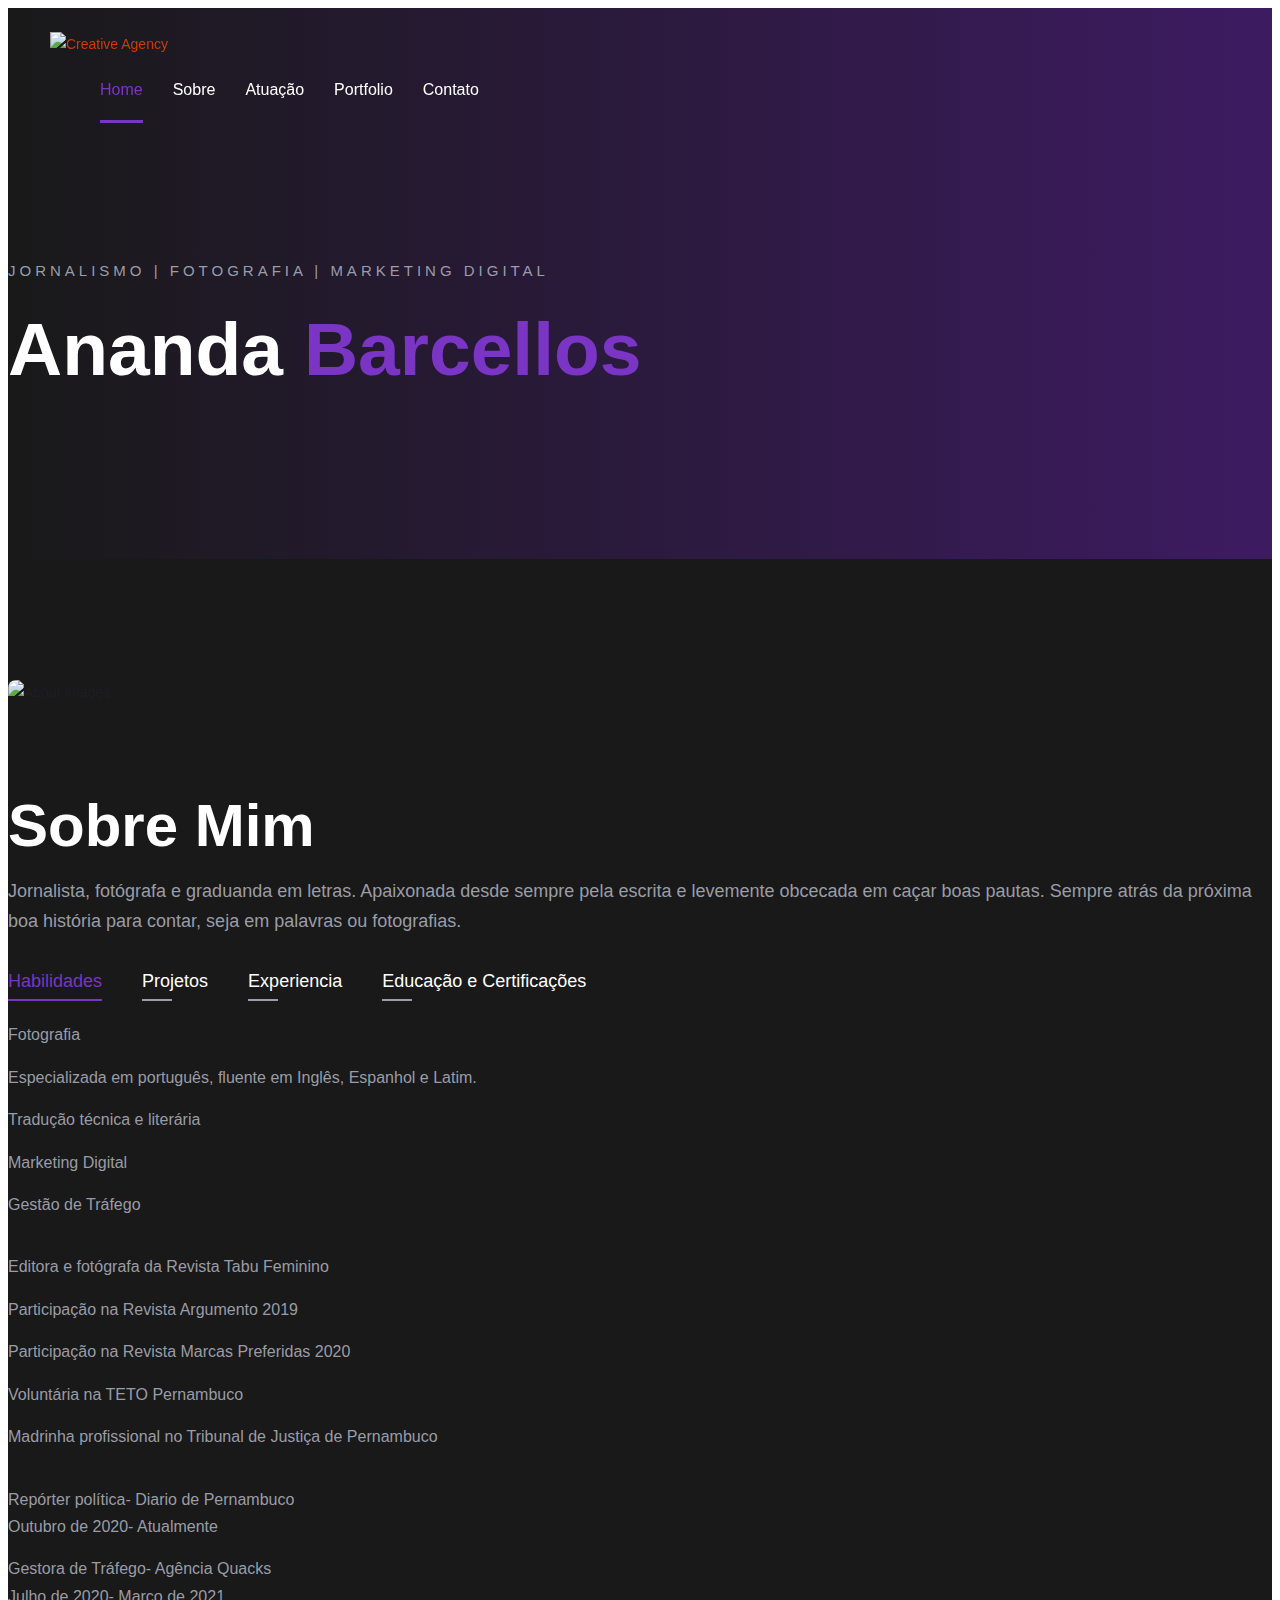
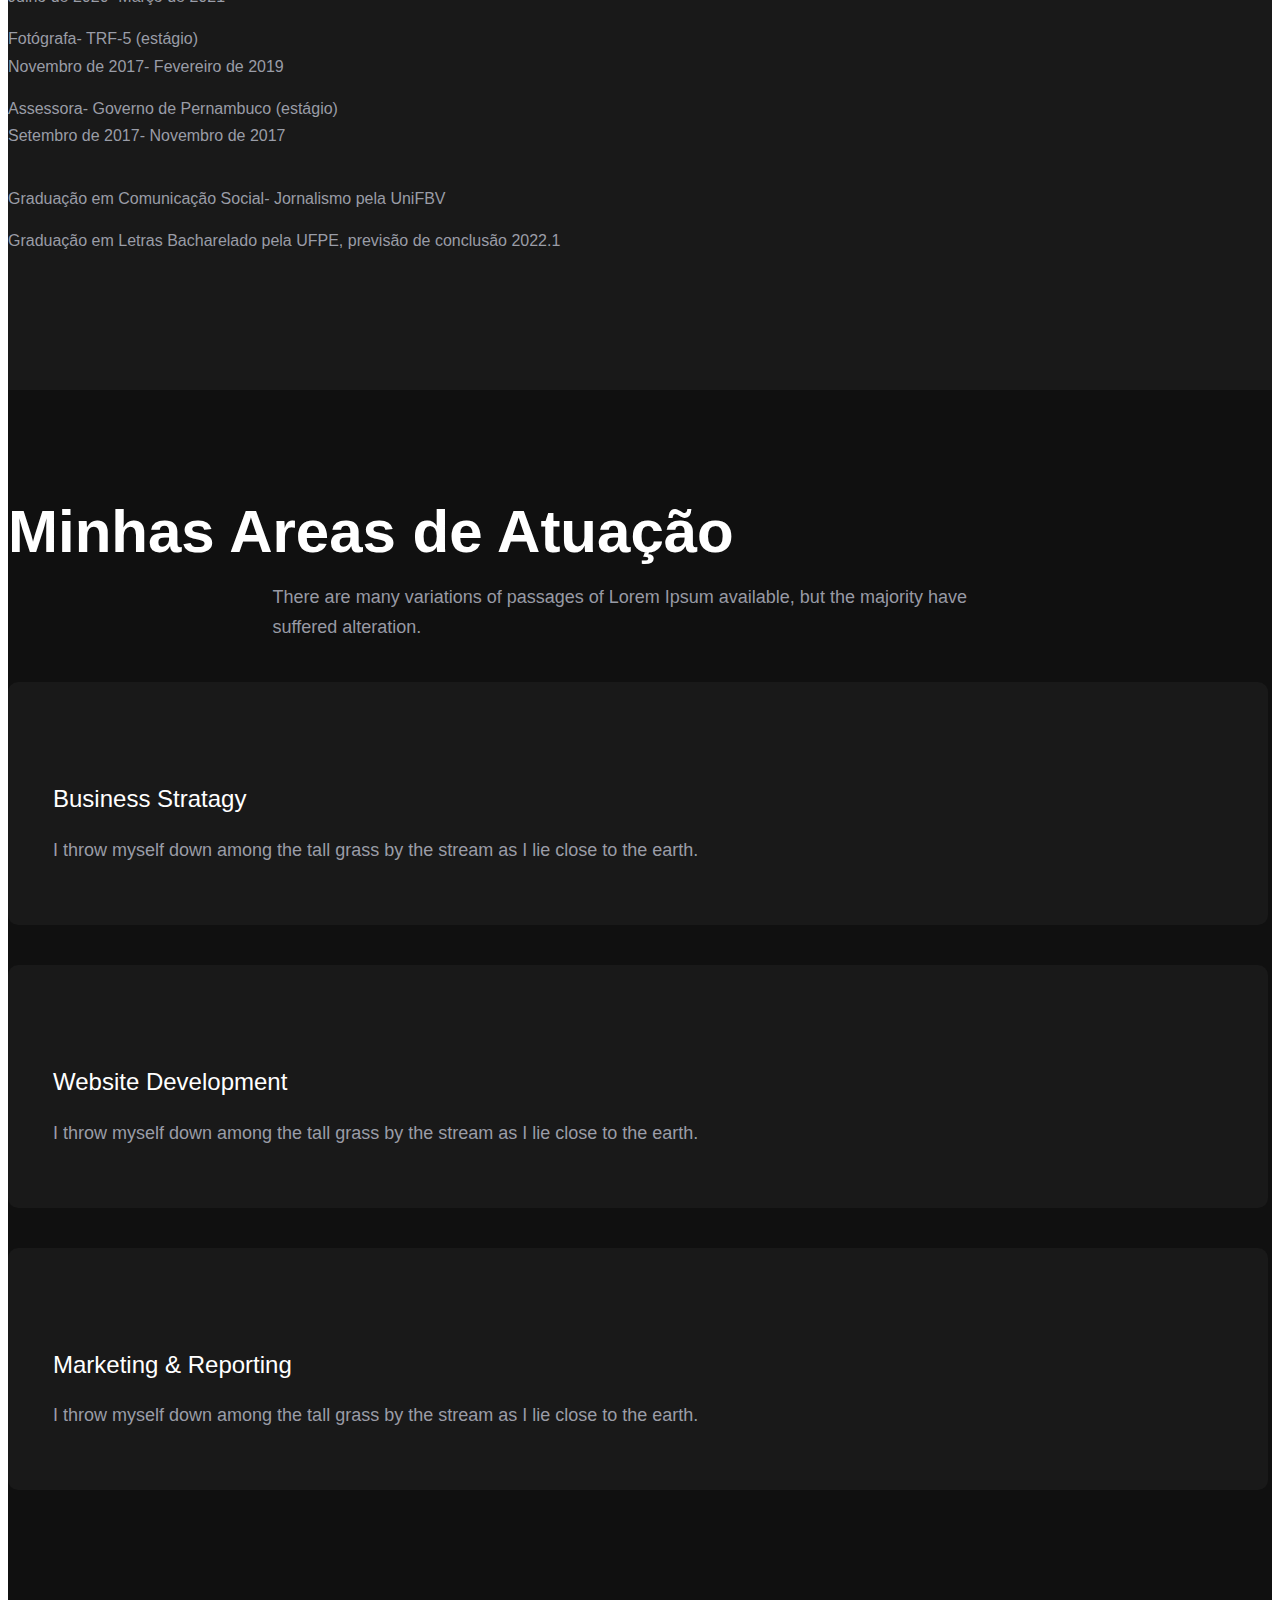
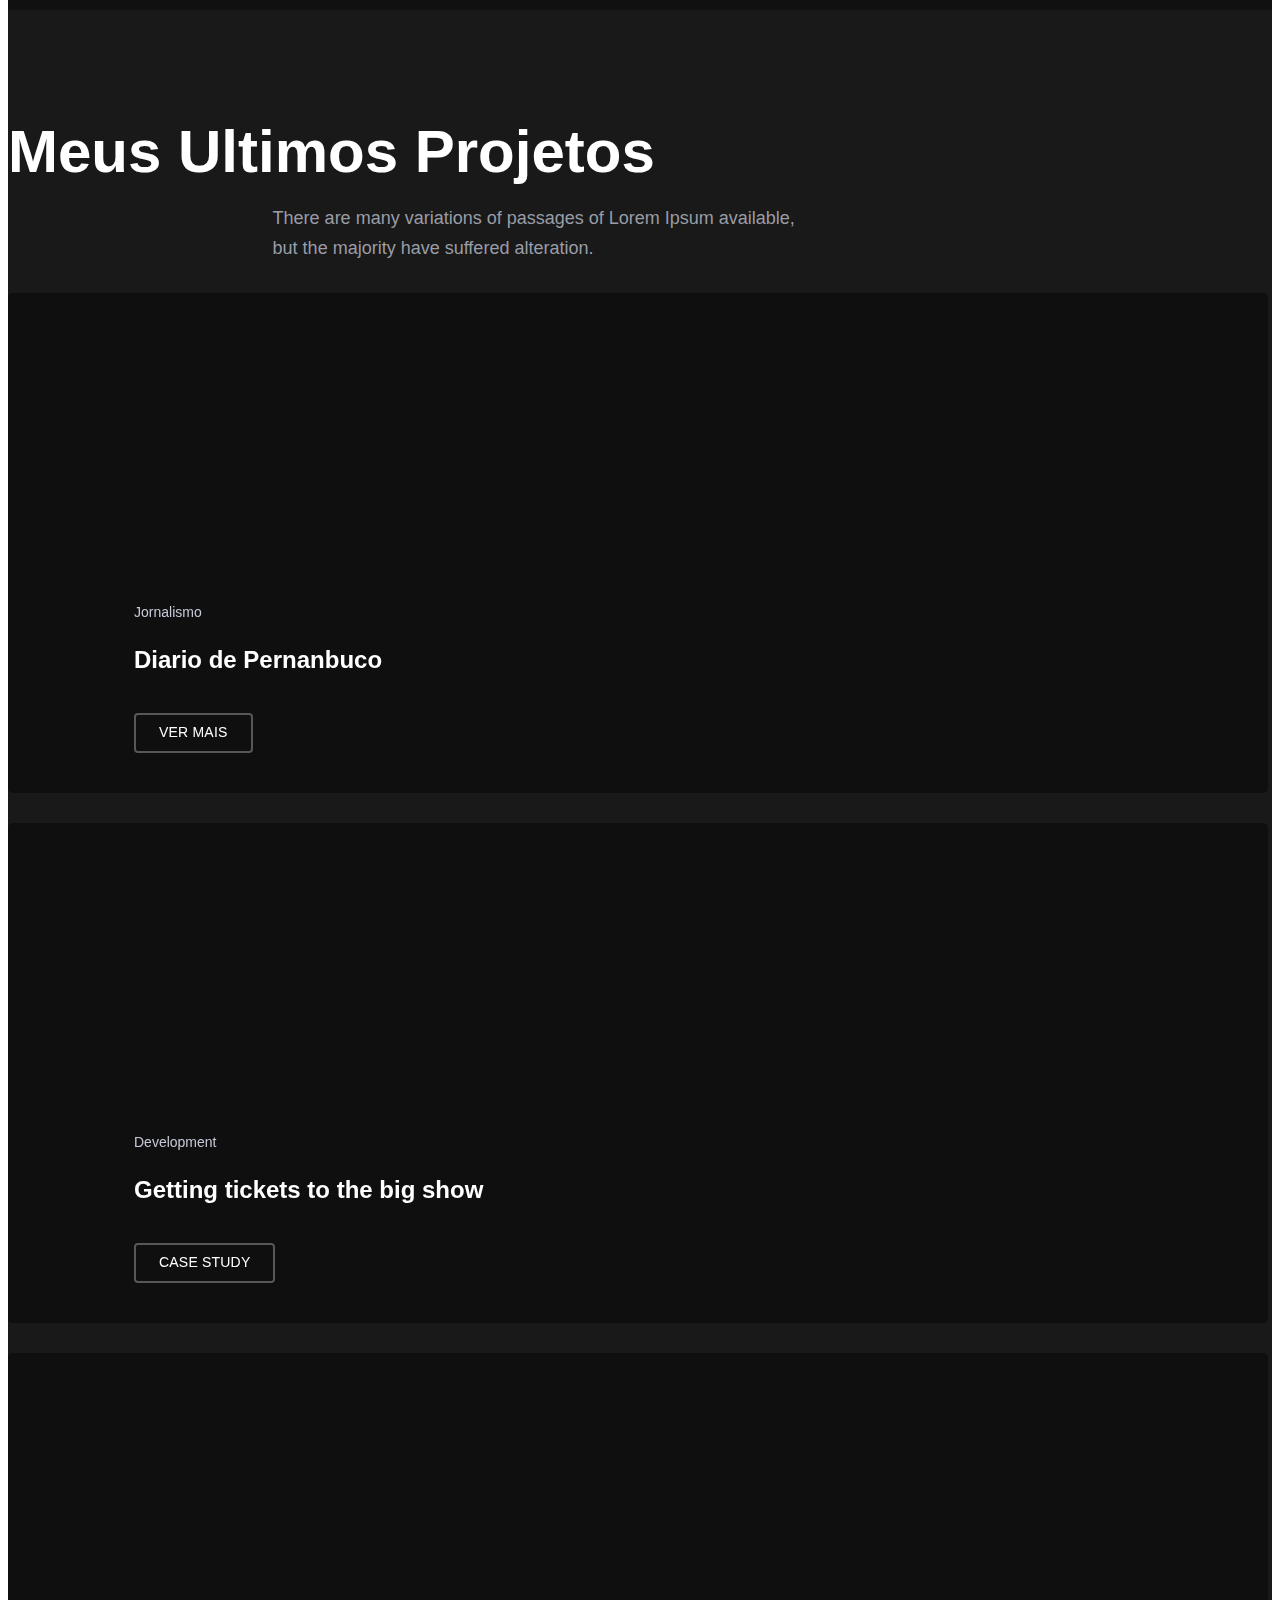
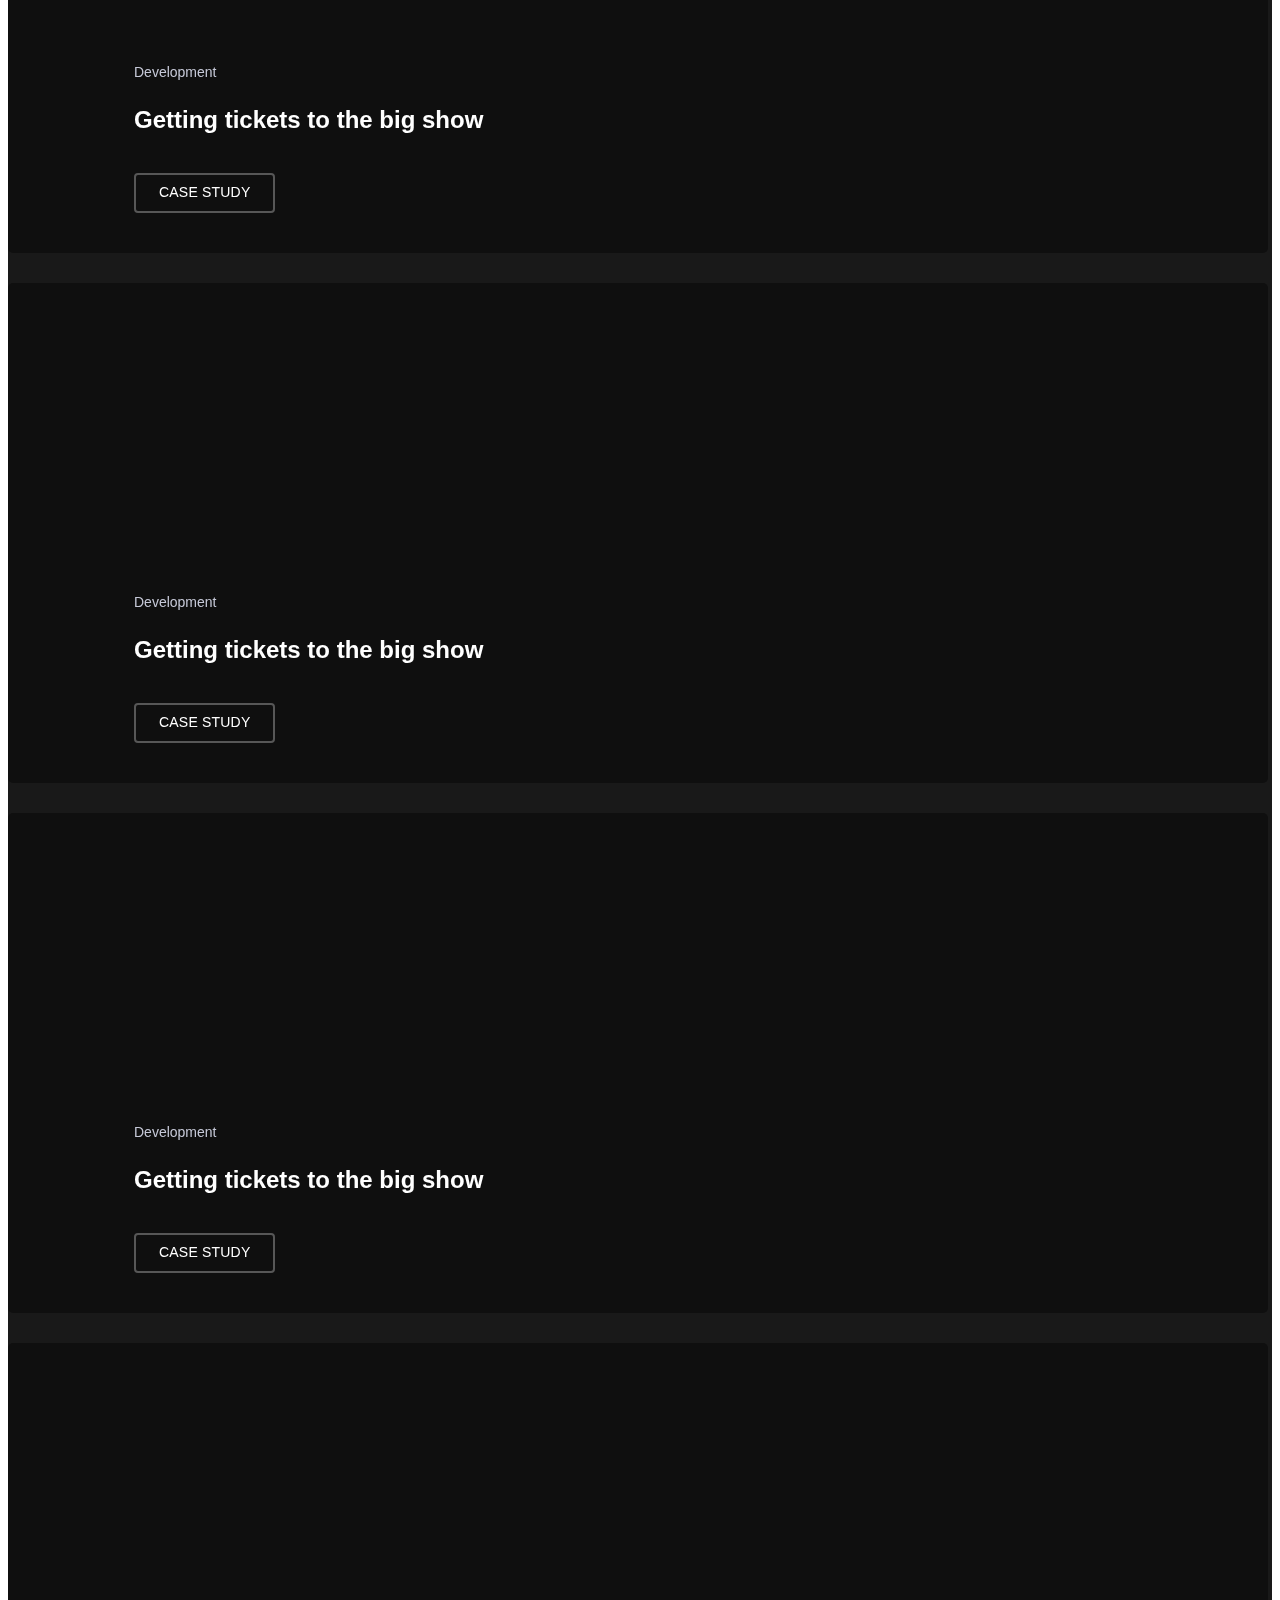
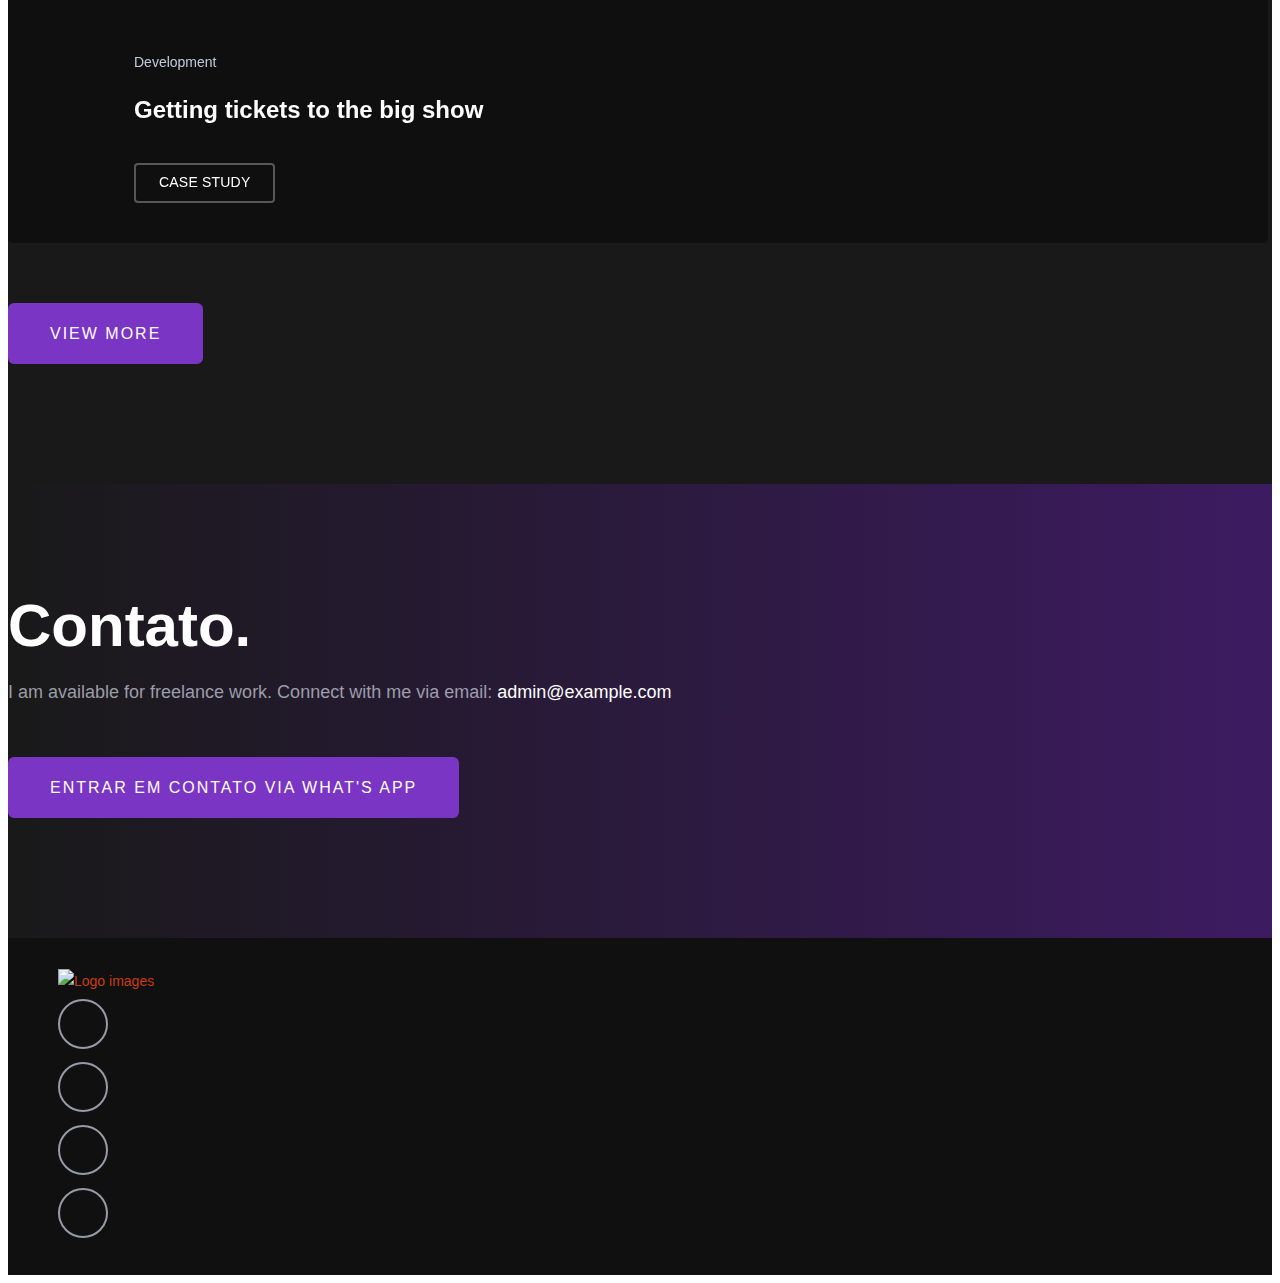
==== commit f9fbe988: "add dados pessoais" ====
--- a/index.html
+++ b/index.html
@@ -127,10 +127,7 @@
                                 <div class="about-inner inner pt--100 pt_sm--40 pt_md--40">
                                     <div class="section-title">
                                         <h2 class="title">Sobre Mim</h2>
-                                        <p class="description">There are many variations of passages of Lorem Ipsum
-                                            available, but the majority have suffered <a href="#">alteration</a> in
-                                            some form, by injected humour, or randomised words which dont look even
-                                            slightly believable. If you are going to use a passage of Lorem Ipsum,
+                                        <p class="description">Jornalista, fotógrafa e graduanda em letras. Apaixonada desde sempre pela escrita e levemente obcecada em caçar boas pautas. Sempre atrás da próxima boa história para contar, seja em palavras ou fotografias.
                                         </p>
                                     </div>
                                     <div class="tab-wrapper mt--30">
@@ -152,49 +149,48 @@
                                             <div class="tab-pane fade show active" id="rn-mainskill" role="tabpanel" aria-labelledby="mainskill">
                                                 <div class="single-tab-content">
                                                     <ul>
-                                                        <li><a href="service.html">User experience design <span> -
-                                                                    UI/UX</span></a>Delight the user and make it
-                                                            work.</li>
-                                                        <li><a href="service.html">Web and user interface
-                                                                design<span> -
-                                                                    Development</span></a>Websites, web experiences,
-                                                            ...</li>
-                                                        <li><a href="service.html">Interaction design <span> -
-                                                                    Animation</span></a>I
-                                                            like to move it move it.</li>
+                                                        <li>Fotografia</li>
+                                                        <li>Especializada em português, fluente em Inglês, Espanhol e Latim. </li>
+                                                        <li>Tradução técnica e literária </li>
+                                                        <li>Marketing Digital </li>
+                                                        <li>Gestão de Tráfego </li>
                                                     </ul>
                                                 </div>
                                             </div>
                                             <div class="tab-pane fade" id="rn-awards" role="tabpanel" aria-labelledby="awards">
                                                 <div class="single-tab-content">
                                                     <ul>
-                                                        <li><a href="service.html">Awwwards.com <span>-
-                                                                    Winner</span></a> 2019 -
-                                                            2020
-                                                        </li>
-                                                        <li><a href="service.html">CSS Design Awards <span>-
-                                                                    Winner</span></a> 2017
-                                                            -
-                                                            2018</li>
-                                                        <li><a href="service.html">Design nominees <span>- site of
-                                                                    the
-                                                                    day</span></a>
-                                                            2013- 2014</li>
+                                                        <li>Editora e fotógrafa da Revista Tabu Feminino</li>
+                                                        <li>Participação na Revista Argumento 2019</li>
+                                                        <li>Participação na Revista Marcas Preferidas 2020</li>
+                                                        <li>Voluntária na TETO Pernambuco</li>
+                                                        <li>Madrinha profissional no Tribunal de Justiça de Pernambuco</li>
                                                     </ul>
                                                 </div>
                                             </div>
                                             <div class="tab-pane fade" id="rn-experience" role="tabpanel" aria-labelledby="experience">
                                                 <div class="single-tab-content">
                                                     <ul>
-                                                        <li><a href="/service">Sr. Front-end Engineer<span> -
-                                                                    Google</span></a> 2018
-                                                            - Current</li>
-                                                        <li><a href="/service">Front-end Engineer<span> -
-                                                                    Microsoft</span></a> 2017
-                                                            - 2018</li>
-                                                        <li><a href="/service">Software Engineer<span> - Alibaba
-                                                                </span></a> 2013-
-                                                            2014</li>
+                                                        <li>
+                                                            <span>Repórter política- Diario de Pernambuco</span>
+                                                            <br>
+                                                            <span>Outubro de 2020- Atualmente</span>
+                                                        </li>
+                                                        <li>
+                                                            <span>Gestora de Tráfego- Agência Quacks</span>
+                                                            <br>
+                                                            <span>Julho de 2020- Março de 2021</span>
+                                                        </li>
+                                                        <li>
+                                                            <span>Fotógrafa- TRF-5 (estágio)</span>
+                                                            <br>
+                                                            <span>Novembro de 2017- Fevereiro de 2019</span>
+                                                        </li>
+                                                        <li>
+                                                            <span>Assessora- Governo de Pernambuco (estágio)</span>
+                                                            <br>
+                                                            <span>Setembro de 2017- Novembro de 2017</span>
+                                                        </li>
                                                     </ul>
                                                 </div>
                                             </div>
@@ -202,15 +198,8 @@
                                             <div class="tab-pane fade" id="rn-education" role="tabpanel" aria-labelledby="education">
                                                 <div class="single-tab-content">
                                                     <ul>
-                                                        <li><a href="/service">BSc In CSE<span> - ABC University,
-                                                                    Los Angeles,
-                                                                    CA</span></a> 2010</li>
-                                                        <li><a href="/service">Diploma in Computer Science<span> -
-                                                                    Gamma Technical
-                                                                    Institute</span></a> 2009</li>
-                                                        <li><a href="/service">Graphic Designer<span> - ABC
-                                                                    Institute, Los Angeles,
-                                                                    CA</span></a> 2007</li>
+                                                        <li>Graduação em Comunicação Social- Jornalismo pela UniFBV</li>
+                                                        <li>Graduação em Letras Bacharelado pela UFPE, previsão de conclusão 2022.1</li>
                                                     </ul>
                                                 </div>
                                             </div>
@@ -323,11 +312,11 @@
                                 </div>
                                 <div class="content">
                                     <div class="inner">
-                                        <p>Development</p>
-                                        <h4><a href="pages/servicos/index.html">Getting tickets to the big show</a>
+                                        <p>Jornalismo</p>
+                                        <h4><a target="_blank" href="https://www.diariodepernambuco.com.br">Diario de Pernanbuco</a>
                                         </h4>
                                         <div class="portfolio-button">
-                                            <a class="rn-btn" href="portfolio-details.html">Case Study</a>
+                                            <a class="rn-btn" target="_blank" href="pages/dp/index.html">Ver mais</a>
                                         </div>
                                     </div>
                                 </div>
@@ -452,7 +441,7 @@
 
 
             <!-- Start Contact Area  -->
-            <div class="rn-contact-area rn-section-gap bg_color--1" id="contact">
+            <div class="rn-contact-area rn-section-gap bg_color--8"" id="contact">
                 <div class="contact-form--1">
                     <div class="container">
                         <div class="row row--35 align-items-start">
@@ -471,9 +460,9 @@
                                 </div>
                             </div>
                             <div class="col-lg-6 order-1 order-lg-2">
-                                <div class="thumbnail mb_md--30 mb_sm--30">
+                                <!-- <div class="thumbnail mb_md--30 mb_sm--30">
                                     <img src="assets/images/about/about-9.jpg" alt="trydo" />
-                                </div>
+                                </div> -->
                             </div>
                         </div>
                     </div>
